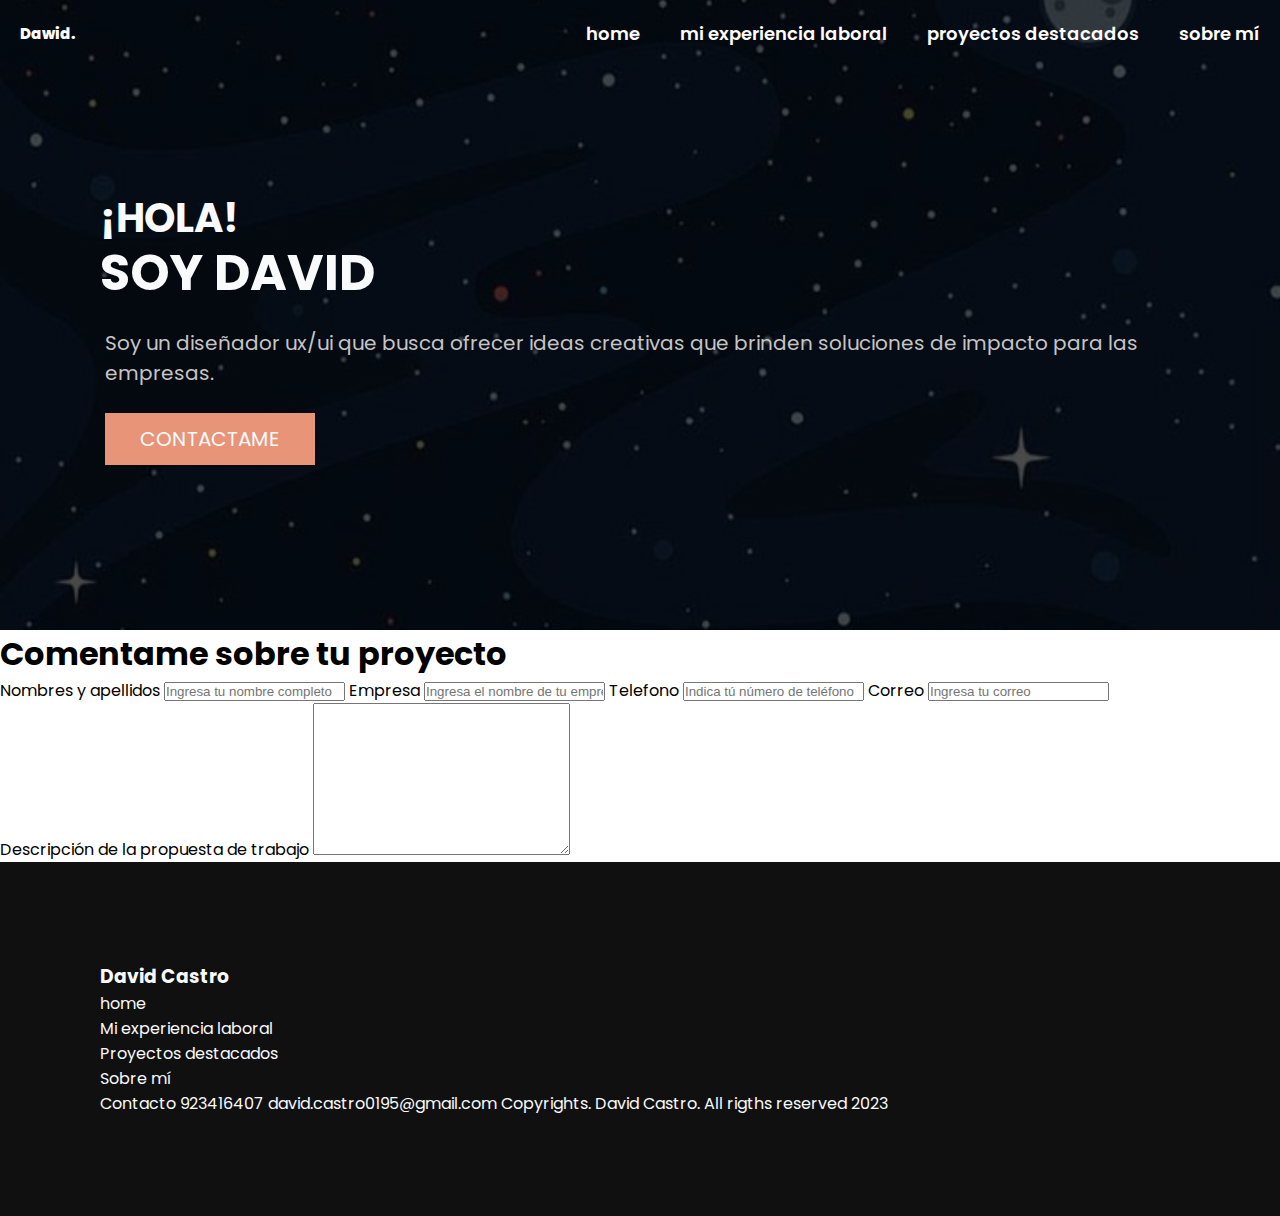
==== views/Contactame.html @ 0b759bdc "subiendo proyecto" ====
<!DOCTYPE html>
<html lang="en">

<head>
    <meta charset="UTF-8">
    <meta name="viewport" content="width=device-width, initial-scale=1.0">
    <title>Portafolio | Contactame</title>
    <link rel="stylesheet" href="../styles/styles.css">
</head>

<body>


    <header class="header">
        <div class="menu container">
            <a href="#" class="logo">Dawid.</a>
            <input type="checkbox" id="menu" />
            <label for="menu">
                <img src="../image/menu icono.png" class="menu icono" alt="">
            </label>
            <nav class="navbar">
                <ul>
                    <li><a href="../index.html">home</a></li>
                    <li><a href="mi-experiencia-laboral.html">mi experiencia laboral</a></li>
                    <li><a href="proyectos-destacados.html">proyectos destacados</a></li>
                    <li><a href="Sobre-mí.html">sobre mí</a></li>
                </ul>
            </nav>
        </div>
        <div class="header-content container">
            <h1>¡Hola!</h1>
            <h2>Soy David</h2>
            <p class="txt-p">Soy un diseñador ux/ui que busca ofrecer ideas creativas
                que brinden soluciones de impacto para las empresas.
            <p>
                <a href="Contactame.html" class="btn-1">Contactame</a>
        </div>
    </header>

    <main>
        <h1>Comentame sobre tu proyecto</h1>
        <form>
            <div class="mb-3">
                <label for="exampleFormControlInput1" class="form-label">Nombres y apellidos</label>
                <input type="email" class="form-control" id="exampleFormControlInput1"
                    placeholder="Ingresa tu nombre completo">
                <label for="exampleFormControlInput1" class="form-label">Empresa</label>
                <input type="email" class="form-control" id="exampleFormControlInput1"
                    placeholder="Ingresa el nombre de tu empresa">
                <label for="exampleFormControlInput1" class="form-label">Telefono</label>
                <input type="email" class="form-control" id="exampleFormControlInput1"
                    placeholder="Indica tú número de teléfono">
                <label for="exampleFormControlInput1" class="form-label">Correo</label>
                <input type="email" class="form-control" id="exampleFormControlInput1" placeholder="Ingresa tu correo">
                <div>
                    <label for="exampleFormControlInput1">Descripción de la propuesta de trabajo</label>
                    <textarea name="textarea" id="exampleFormControlInput1" cols="30" rows="10"></textarea>
                </div>
        </form>
    </main>
    <footer class="footer">
        <h3> David Castro</h3>
        <ul>
            <nav class="nav bar">
                <li> <a href="../index.html">home</a></li>
                <li> <a href="../Paginas/mi-experiencia-laboral.html">Mi experiencia laboral</a></li>
                <li> <a href="../Paginas/proyectos-destacados.html">Proyectos destacados</a></li>
                <li> <a href="../Paginas/Sobre-mí.html">Sobre mí</a></li>
            </nav>
        </ul>
        <p>
            Contacto
            923416407
            david.castro0195@gmail.com
            Copyrights. David Castro. All rigths reserved 2023
        </p>

    </footer>

</body>

</html>
---- styles/styles.css ----
@import url('https://fonts.googleapis.com/css2?family=Poppins:wght@400;500;600;700;800&display=swap');

* {

    margin: 0;
    padding: 0;
    box-sizing: border-box;
    text-decoration: none;
    list-style: none;

}

body {
    font-family: 'Poppins', sans-serif;
    width: 100%;

    max-width: 600px;
    max-width: 100%;
    margin: 0;
    padding: 0;
    box-sizing: border-box;
}

.header {
    background-image: linear-gradient(rgba(0, 0, 0, 0.7),
            rgba(0, 0, 0, 0.7)),
        url(/image/Fondo\ De\ Pantalla\ Verano.jpeg);
    background-position: center bottom;
    background-repeat: no-repeat;
    background-size: cover;
    min-height: 70vh;
    display: flex;
    align-items: center;
    padding: 0 100px;
}

.menu {
    position: absolute;
    top: 0;
    left: 0;
    right: 0;
    display: flex;
    align-items: center;
    justify-content: space-between;

}

.logo {

    color: #fffdfc;
    font-size: 15px;
    font-weight: 800;
    padding: 20px;

}

.menu .navbar ul li {

    position: relative;
    float: left;

}

.menu .navbar ul li a {

    font-size: 18px;
    padding: 20px;
    color: #fffdfc;
    display: block;
    font-weight: 600;

}

.menu .navbar ul li a:hover {

    color: rgb(181, 91, 62);
    ;
}


#menu {
    display: none;
}

.menu-icono {

    width: 25px;

}

.menu label {

    cursor: pointer;
    display: none;
}

.header-content {
    text-align: left;
}

.header-content h1 {
    font-size: 40px;
    line-height: 10px;
    color: #f9fafc;
    text-transform: uppercase;
    margin-bottom: 15px;
    margin-top: 67px;
}

.header-content h2 {
    font-size: 50px;
    line-height: 70px;
    color: #f9fafc;
    text-transform: uppercase;
    margin-bottom: 15px;
}


.header-content p {
    font-size: 20px;
    color: #c5c5c5;
    padding: 5px;
    margin-bottom: 15px;
}

.btn-1 {
    display: inline-block;
    padding: 11px 35px;
    background-color: rgb(231, 148, 120);
    ;
    ;
    color: #f9fafc;
    text-transform: uppercase;
}

.btn-1:hover {

    background-color: rgb(181, 91, 62);
    ;

}

.servicios {
    display: flex;
    flex-wrap: wrap;
    padding: 0 100px;

}

.servicios-content {
    padding: 30px;
    display: flex;
    flex-wrap: wrap;
    max-width: 1200px;
    margin: 0 auto;
    text-align: left;
}

.servicios-content h2 {

    font-size: 55px;
    line-height: 70px;
    color: #101010;
    text-transform: uppercase;
    padding: 5px;
    margin-bottom: 15px;
}

.servicios-img {
    width: 150px;
    top: 20px;
    right: 0px;
    margin-left: 70px;
    margin-right: 15px;

}

.header-servicios {
    display: flex;
    flex-direction: row-reverse;
}

.title {

    font-size: 40px;
    line-height: 40px;
    color: #101010;
    text-transform: uppercase;
    padding: 5px;
    margin-bottom: 15px;

}

.txt-p {

    font-size: 16px;
    color: #414247;
    padding: 5px;
    margin-bottom: 35px;

}


.txt-p {

    font-size: 20px;
    color: #414247;
    padding: 5px;
    margin-bottom: 35px;
}

.blog {

    padding: 0 100px;
    position: relative;
}

.blog-content {

    text-align: left;
}

.blog h4 {

    font-size: 55px;
    line-height: 0px;
    color: #101010;
    text-transform: uppercase;
    padding: 5px;
    margin-bottom: 15px;
    text-align: left;

}

.blog h5 {

    font-size: 25px;
    line-height: 70px;
    color: #101010;
    text-transform: uppercase;
    padding: 5px;
    margin-bottom: 10px;

}

.txt-p {
    font-size: 20px;
    color: #414247;
    padding: 5px;
    margin-bottom: 35px;
}

.footer {
    padding: 100px;
    margin: 0 auto;
    background-color: #101010;
    color: #f9fafc;
}

.footer .link {
    font-size: 20px;
    color: #f9fafc;
    padding: 5px;
    margin-bottom: 35px;
}

.footer li a {

    color: #f9fafc;
}

.footer li a:hover {

    color: rgb(181, 91, 62);
    ;
}
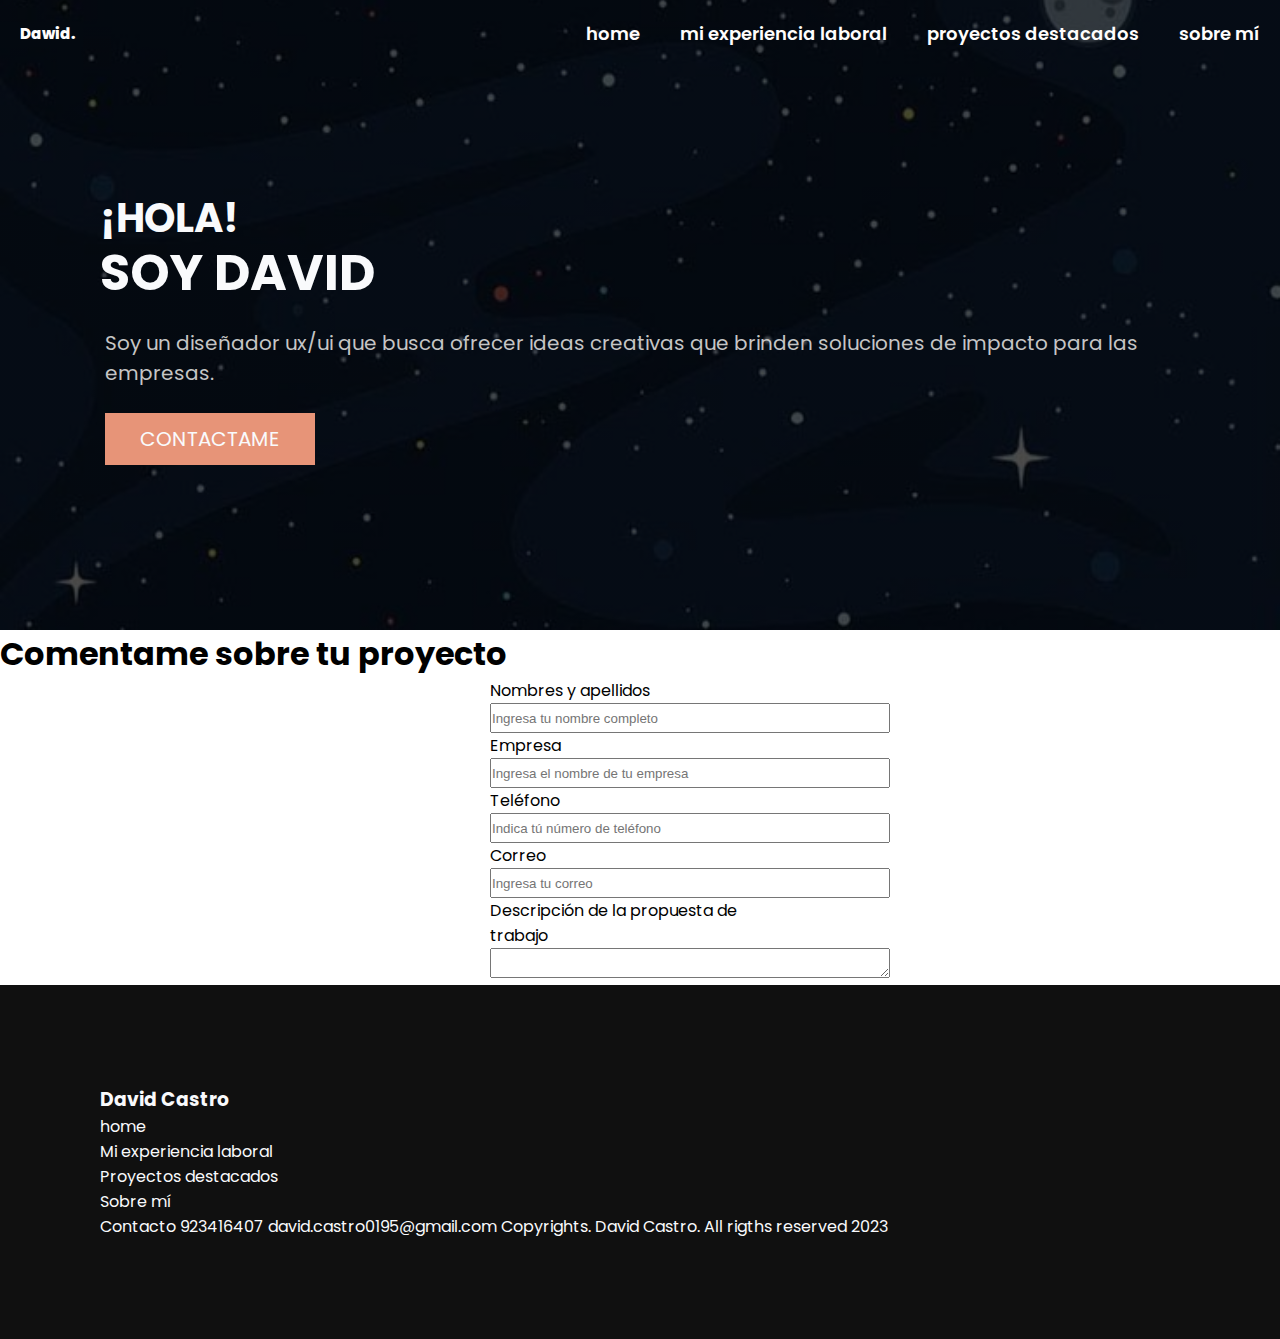
==== commit 0838e267: "Formularios" ====
--- a/views/Contactame.html
+++ b/views/Contactame.html
@@ -39,24 +39,25 @@
 
     <main>
         <h1>Comentame sobre tu proyecto</h1>
-        <form>
+        <form class="form">
             <div class="mb-3">
-                <label for="exampleFormControlInput1" class="form-label">Nombres y apellidos</label>
+                <p>Nombres y apellidos</p>
                 <input type="email" class="form-control" id="exampleFormControlInput1"
                     placeholder="Ingresa tu nombre completo">
-                <label for="exampleFormControlInput1" class="form-label">Empresa</label>
+                    <p>Empresa</p>
                 <input type="email" class="form-control" id="exampleFormControlInput1"
                     placeholder="Ingresa el nombre de tu empresa">
-                <label for="exampleFormControlInput1" class="form-label">Telefono</label>
-                <input type="email" class="form-control" id="exampleFormControlInput1"
+                <p>Teléfono</p>
+                <input  type="email" class="form-control" id="exampleFormControlInput1"
                     placeholder="Indica tú número de teléfono">
-                <label for="exampleFormControlInput1" class="form-label">Correo</label>
+                <p>Correo</p>
                 <input type="email" class="form-control" id="exampleFormControlInput1" placeholder="Ingresa tu correo">
                 <div>
-                    <label for="exampleFormControlInput1">Descripción de la propuesta de trabajo</label>
-                    <textarea name="textarea" id="exampleFormControlInput1" cols="30" rows="10"></textarea>
+                <p>Descripción de la propuesta de trabajo</p>
+                    <textarea  class="form-control"   name="textarea" id="exampleFormControlInput1" cols="30" rows="10"></textarea>
                 </div>
         </form>
+        
     </main>
     <footer class="footer">
         <h3> David Castro</h3>
--- a/styles/styles.css
+++ b/styles/styles.css
@@ -24,7 +24,7 @@
 .header {
     background-image: linear-gradient(rgba(0, 0, 0, 0.7),
             rgba(0, 0, 0, 0.7)),
-        url(/image/Fondo\ De\ Pantalla\ Verano.jpeg);
+        url(../image/Fondo\ De\ Pantalla\ Verano.jpeg);
     background-position: center bottom;
     background-repeat: no-repeat;
     background-size: cover;
@@ -211,35 +211,36 @@
 
 .blog {
 
-    padding: 0 100px;
-    position: relative;
-}
-
-.blog-content {
-
-    text-align: left;
-}
+    padding: 30px;
+    display: flex;
+    flex-wrap: wrap;
+    max-width: 1200px;
+    margin: 0 auto;
+    text-align: left;
+}
+
 
 .blog h4 {
 
     font-size: 55px;
-    line-height: 0px;
-    color: #101010;
-    text-transform: uppercase;
-    padding: 5px;
-    margin-bottom: 15px;
-    text-align: left;
-
-}
-
-.blog h5 {
+    line-height: 30px;
+    color: #101010;
+    text-transform: uppercase;
+    padding: 5px;
+    margin-bottom: 15px;
+    text-align: left;
+
+}
+
+.blog h2 {
 
     font-size: 25px;
-    line-height: 70px;
-    color: #101010;
-    text-transform: uppercase;
-    padding: 5px;
-    margin-bottom: 10px;
+    line-height: 30px;
+    color: #101010;
+    text-transform: uppercase;
+    padding: 5px;
+    margin-bottom: 15px;
+    text-align: left;
 
 }
 
@@ -273,4 +274,17 @@
 
     color: rgb(181, 91, 62);
     ;
+}
+
+.form {
+
+    width: 300px;
+    margin: 0 auto;
+
+}
+
+.form-control {
+
+    width: 400px;
+    height: 30px;
 }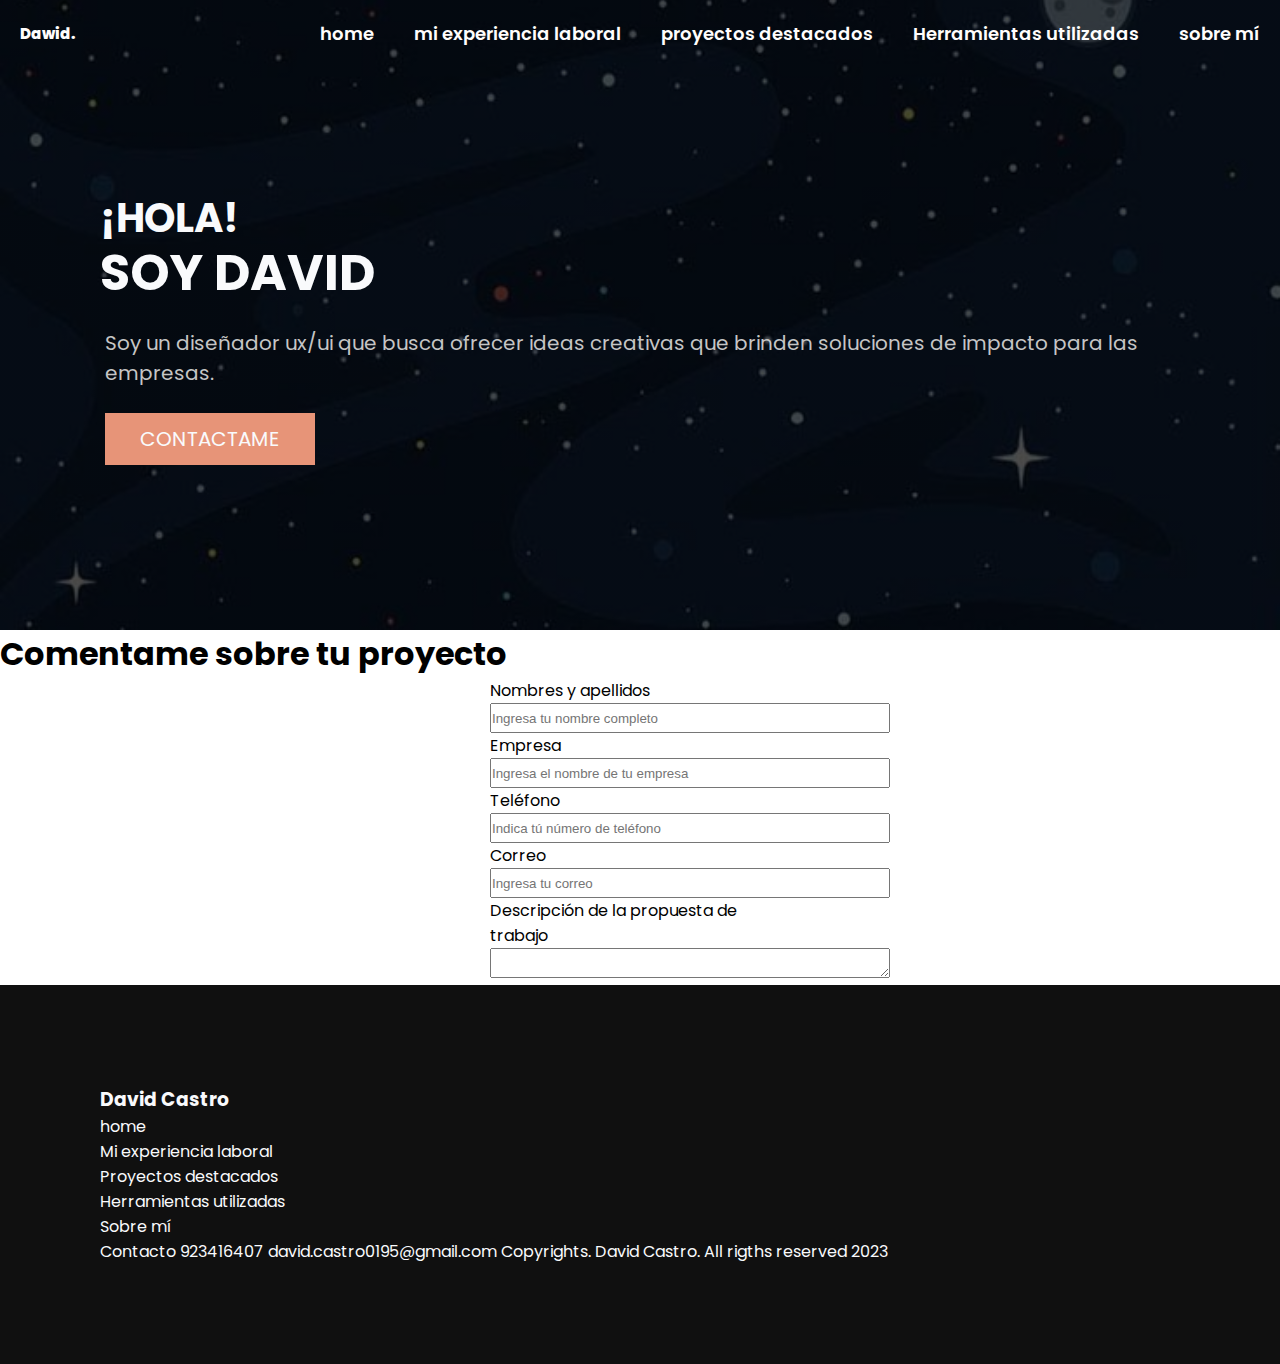
==== commit e4fe4c5e: "Nuevo html ." ====
--- a/views/Contactame.html
+++ b/views/Contactame.html
@@ -23,6 +23,7 @@
                     <li><a href="../index.html">home</a></li>
                     <li><a href="mi-experiencia-laboral.html">mi experiencia laboral</a></li>
                     <li><a href="proyectos-destacados.html">proyectos destacados</a></li>
+                    <li><a href="./Herramientas-utilizadas.html">Herramientas utilizadas</a></li>
                     <li><a href="Sobre-mí.html">sobre mí</a></li>
                 </ul>
             </nav>
@@ -66,6 +67,7 @@
                 <li> <a href="../index.html">home</a></li>
                 <li> <a href="../Paginas/mi-experiencia-laboral.html">Mi experiencia laboral</a></li>
                 <li> <a href="../Paginas/proyectos-destacados.html">Proyectos destacados</a></li>
+                <li> <a href="Herramientas-utilizadas.html">Herramientas utilizadas</a> </li>
                 <li> <a href="../Paginas/Sobre-mí.html">Sobre mí</a></li>
             </nav>
         </ul>
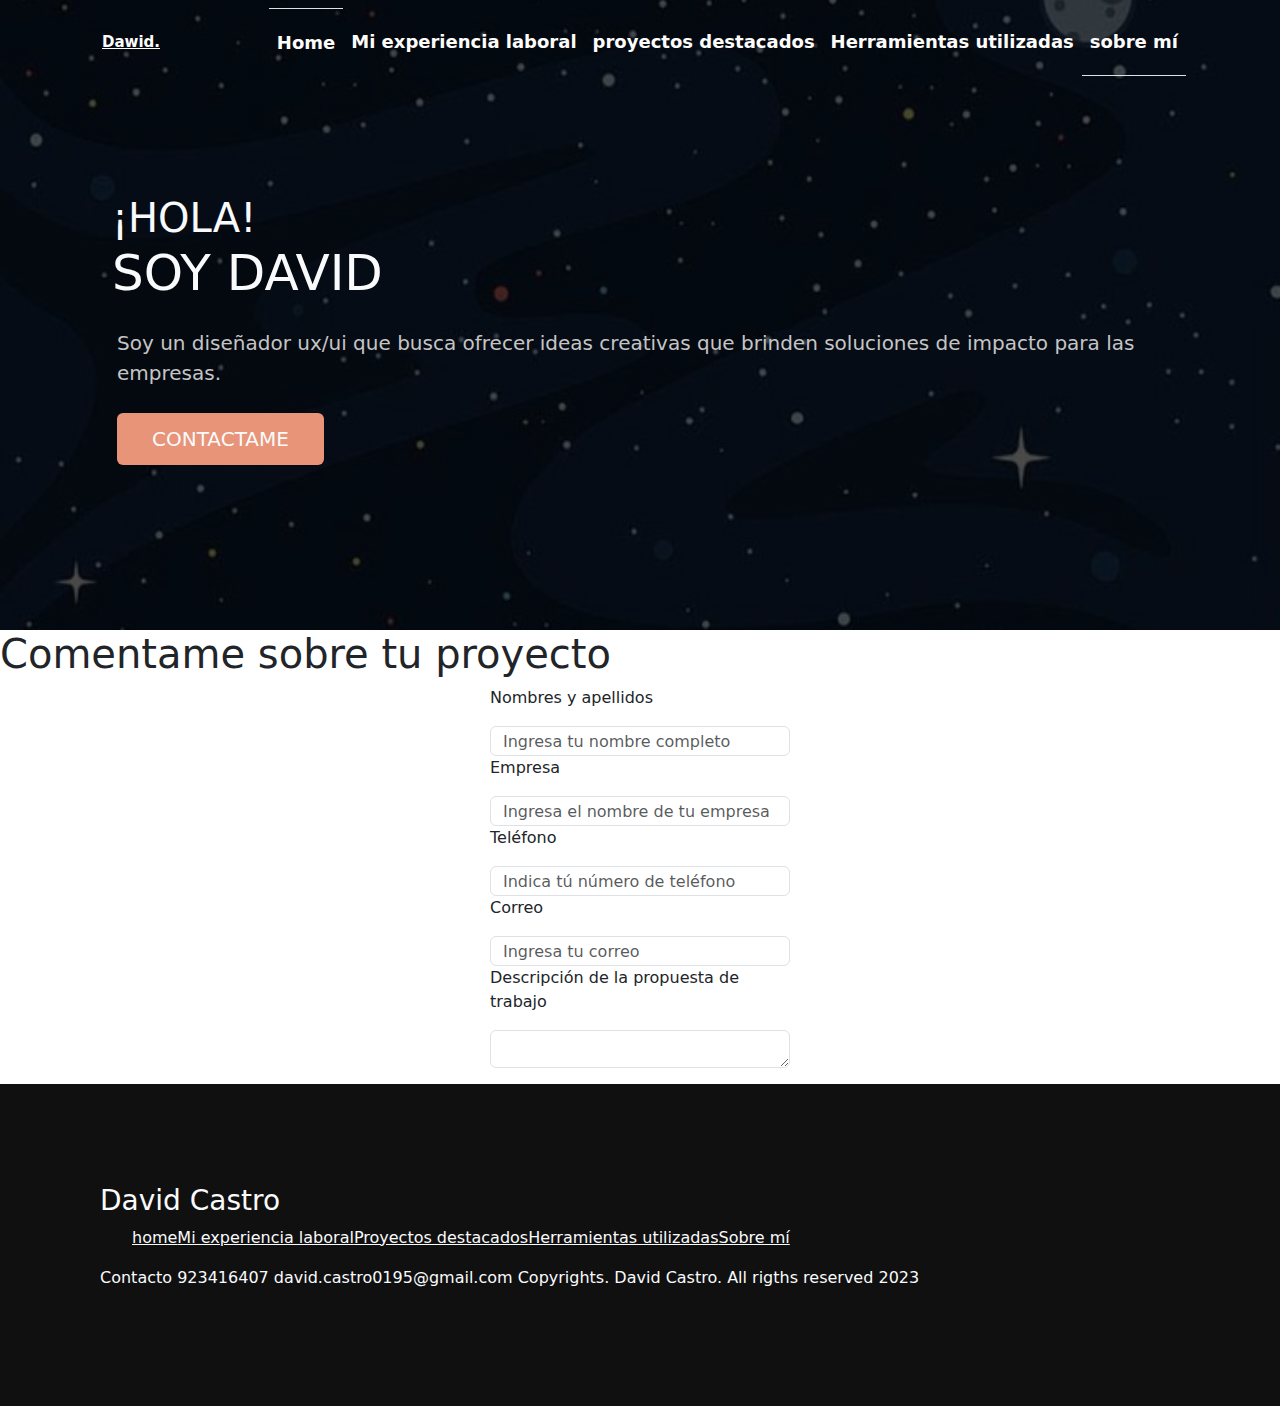
==== commit f095b84e: "fix: Responsive" ====
--- a/views/Contactame.html
+++ b/views/Contactame.html
@@ -6,6 +6,9 @@
     <meta name="viewport" content="width=device-width, initial-scale=1.0">
     <title>Portafolio | Contactame</title>
     <link rel="stylesheet" href="../styles/styles.css">
+
+    <link rel="stylesheet" href="../styles/css/styles.css">
+
 </head>
 
 <body>
@@ -18,7 +21,7 @@
             <label for="menu">
                 <img src="../image/menu icono.png" class="menu icono" alt="">
             </label>
-            <nav class="navbar">
+            <!-- <nav class="navbar">
                 <ul>
                     <li><a href="../index.html">home</a></li>
                     <li><a href="mi-experiencia-laboral.html">mi experiencia laboral</a></li>
@@ -26,7 +29,36 @@
                     <li><a href="./Herramientas-utilizadas.html">Herramientas utilizadas</a></li>
                     <li><a href="Sobre-mí.html">sobre mí</a></li>
                 </ul>
+            </nav> -->
+               <!-- nav -->
+               <nav class="navbar navbar-expand-lg">
+                <div class="container-fluid ">
+                    <!-- <a class="navbar-brand" href="#">Navbar</a> -->
+                    <button class="navbar-toggler text-bg-light " type="button" data-bs-toggle="collapse" data-bs-target="#navbarSupportedContent" aria-controls="navbarSupportedContent" aria-expanded="false" aria-label="Toggle navigation">
+                        <span class="navbar-toggler-icon"></span>
+                    </button>
+                    <div class="collapse navbar-collapse " id="navbarSupportedContent">
+                        <ul class="navbar-nav ul-responsive_border me-auto mb-2 mb-lg-0 ">
+                            <li class="nav-item li-responsive__color border-top ">
+                                <a class="nav-link  " aria-current="page" href="../index.html">Home</a>
+                            </li>
+                            <li class="nav-item li-responsive__color">
+                                <a class="nav-link  " aria-current="page" href="./mi-experiencia-laboral.html">Mi experiencia laboral</a>
+                            </li>
+                            <li class="nav-item li-responsive__color">
+                                <a class="nav-link  " aria-current="page" href="./proyectos-destacados.html">proyectos destacados</a>
+                            </li>
+                            <li class="nav-item li-responsive__color">
+                                <a class="nav-link  " aria-current="page" href="./Herramientas-utilizadas.html">Herramientas utilizadas</a>
+                            </li>
+                            <li class="nav-item li-responsive__color  border-bottom ">
+                                <a class="nav-link  " aria-current="page"  href="./Sobre-mí.html">sobre mí</a>
+                            </li>
+                        </ul>
+                    </div>
+                </div>
             </nav>
+            <!-- nav -->
         </div>
         <div class="header-content container">
             <h1>¡Hola!</h1>
@@ -34,7 +66,7 @@
             <p class="txt-p">Soy un diseñador ux/ui que busca ofrecer ideas creativas
                 que brinden soluciones de impacto para las empresas.
             <p>
-                <a href="Contactame.html" class="btn-1">Contactame</a>
+                <a href="Contactame.html" class="btn-1 rounded text-decoration-none ">Contactame</a>
         </div>
     </header>
 
@@ -80,6 +112,8 @@
 
     </footer>
 
+<script src="../styles/bootstrap/dist/js/bootstrap.min.js"></script>
+
 </body>
 
 </html>--- a/styles/css/styles.css
+++ b/styles/css/styles.css
@@ -0,0 +1,11993 @@
+@charset "UTF-8";
+@media (max-width: 991px) {
+  .li-responsive__color {
+    background-color: #030910;
+  }
+}
+
+@media (max-width: 991px) {
+  .ul-responsive_border {
+    border-style: solid;
+    border-radius: 5px;
+    border-width: 2px;
+    border-color: #ffffff;
+  }
+}
+
+.header-servicios-div, .header-servicios-responsive {
+  display: flex;
+  justify-content: center;
+  align-items: center;
+}
+
+@media (max-width: 991px) {
+  .header-servicios-responsive {
+    flex-wrap: wrap;
+  }
+}
+
+/*!
+ * Bootstrap  v5.3.2 (https://getbootstrap.com/)
+ * Copyright 2011-2023 The Bootstrap Authors
+ * Licensed under MIT (https://github.com/twbs/bootstrap/blob/main/LICENSE)
+ */
+:root,
+[data-bs-theme=light] {
+  --bs-primary: #030910;
+  --bs-secondary: #ffffff;
+  --bs-gray-100: #f8f9fa;
+  --bs-gray-200: #e9ecef;
+  --bs-gray-300: #dee2e6;
+  --bs-gray-400: #ced4da;
+  --bs-gray-500: #adb5bd;
+  --bs-gray-600: #6c757d;
+  --bs-gray-700: #495057;
+  --bs-gray-800: #343a40;
+  --bs-gray-900: #212529;
+  --bs-primary: #0d6efd;
+  --bs-secondary: #6c757d;
+  --bs-success: #198754;
+  --bs-info: #0dcaf0;
+  --bs-warning: #ffc107;
+  --bs-danger: #dc3545;
+  --bs-light: #f8f9fa;
+  --bs-dark: #212529;
+  --bs-primary-rgb: 13, 110, 253;
+  --bs-secondary-rgb: 108, 117, 125;
+  --bs-success-rgb: 25, 135, 84;
+  --bs-info-rgb: 13, 202, 240;
+  --bs-warning-rgb: 255, 193, 7;
+  --bs-danger-rgb: 220, 53, 69;
+  --bs-light-rgb: 248, 249, 250;
+  --bs-dark-rgb: 33, 37, 41;
+  --bs-primary-text-emphasis: #052c65;
+  --bs-secondary-text-emphasis: #2b2f32;
+  --bs-success-text-emphasis: #0a3622;
+  --bs-info-text-emphasis: #055160;
+  --bs-warning-text-emphasis: #664d03;
+  --bs-danger-text-emphasis: #58151c;
+  --bs-light-text-emphasis: #495057;
+  --bs-dark-text-emphasis: #495057;
+  --bs-primary-bg-subtle: #cfe2ff;
+  --bs-secondary-bg-subtle: #e2e3e5;
+  --bs-success-bg-subtle: #d1e7dd;
+  --bs-info-bg-subtle: #cff4fc;
+  --bs-warning-bg-subtle: #fff3cd;
+  --bs-danger-bg-subtle: #f8d7da;
+  --bs-light-bg-subtle: #fcfcfd;
+  --bs-dark-bg-subtle: #ced4da;
+  --bs-primary-border-subtle: #9ec5fe;
+  --bs-secondary-border-subtle: #c4c8cb;
+  --bs-success-border-subtle: #a3cfbb;
+  --bs-info-border-subtle: #9eeaf9;
+  --bs-warning-border-subtle: #ffe69c;
+  --bs-danger-border-subtle: #f1aeb5;
+  --bs-light-border-subtle: #e9ecef;
+  --bs-dark-border-subtle: #adb5bd;
+  --bs-white-rgb: 255, 255, 255;
+  --bs-black-rgb: 0, 0, 0;
+  --bs-font-sans-serif: system-ui, -apple-system, "Segoe UI", Roboto, "Helvetica Neue", "Noto Sans", "Liberation Sans", Arial, sans-serif, "Apple Color Emoji", "Segoe UI Emoji", "Segoe UI Symbol", "Noto Color Emoji";
+  --bs-font-monospace: SFMono-Regular, Menlo, Monaco, Consolas, "Liberation Mono", "Courier New", monospace;
+  --bs-gradient: linear-gradient(180deg, rgba(255, 255, 255, 0.15), rgba(255, 255, 255, 0));
+  --bs-body-font-family: var(--bs-font-sans-serif);
+  --bs-body-font-size: 1rem;
+  --bs-body-font-weight: 400;
+  --bs-body-line-height: 1.5;
+  --bs-body-color: #212529;
+  --bs-body-color-rgb: 33, 37, 41;
+  --bs-body-bg: #fff;
+  --bs-body-bg-rgb: 255, 255, 255;
+  --bs-emphasis-color: #000;
+  --bs-emphasis-color-rgb: 0, 0, 0;
+  --bs-secondary-color: rgba(33, 37, 41, 0.75);
+  --bs-secondary-color-rgb: 33, 37, 41;
+  --bs-secondary-bg: #e9ecef;
+  --bs-secondary-bg-rgb: 233, 236, 239;
+  --bs-tertiary-color: rgba(33, 37, 41, 0.5);
+  --bs-tertiary-color-rgb: 33, 37, 41;
+  --bs-tertiary-bg: #f8f9fa;
+  --bs-tertiary-bg-rgb: 248, 249, 250;
+  --bs-heading-color: inherit;
+  --bs-link-color: #0d6efd;
+  --bs-link-color-rgb: 13, 110, 253;
+  --bs-link-decoration: underline;
+  --bs-link-hover-color: #0a58ca;
+  --bs-link-hover-color-rgb: 10, 88, 202;
+  --bs-code-color: #d63384;
+  --bs-highlight-color: #212529;
+  --bs-highlight-bg: #fff3cd;
+  --bs-border-width: 1px;
+  --bs-border-style: solid;
+  --bs-border-color: #dee2e6;
+  --bs-border-color-translucent: rgba(0, 0, 0, 0.175);
+  --bs-border-radius: 0.375rem;
+  --bs-border-radius-sm: 0.25rem;
+  --bs-border-radius-lg: 0.5rem;
+  --bs-border-radius-xl: 1rem;
+  --bs-border-radius-xxl: 2rem;
+  --bs-border-radius-2xl: var(--bs-border-radius-xxl);
+  --bs-border-radius-pill: 50rem;
+  --bs-box-shadow: 0 0.5rem 1rem rgba(0, 0, 0, 0.15);
+  --bs-box-shadow-sm: 0 0.125rem 0.25rem rgba(0, 0, 0, 0.075);
+  --bs-box-shadow-lg: 0 1rem 3rem rgba(0, 0, 0, 0.175);
+  --bs-box-shadow-inset: inset 0 1px 2px rgba(0, 0, 0, 0.075);
+  --bs-focus-ring-width: 0.25rem;
+  --bs-focus-ring-opacity: 0.25;
+  --bs-focus-ring-color: rgba(13, 110, 253, 0.25);
+  --bs-form-valid-color: #198754;
+  --bs-form-valid-border-color: #198754;
+  --bs-form-invalid-color: #dc3545;
+  --bs-form-invalid-border-color: #dc3545;
+}
+
+[data-bs-theme=dark] {
+  color-scheme: dark;
+  --bs-body-color: #dee2e6;
+  --bs-body-color-rgb: 222, 226, 230;
+  --bs-body-bg: #212529;
+  --bs-body-bg-rgb: 33, 37, 41;
+  --bs-emphasis-color: #fff;
+  --bs-emphasis-color-rgb: 255, 255, 255;
+  --bs-secondary-color: rgba(222, 226, 230, 0.75);
+  --bs-secondary-color-rgb: 222, 226, 230;
+  --bs-secondary-bg: #343a40;
+  --bs-secondary-bg-rgb: 52, 58, 64;
+  --bs-tertiary-color: rgba(222, 226, 230, 0.5);
+  --bs-tertiary-color-rgb: 222, 226, 230;
+  --bs-tertiary-bg: #2b3035;
+  --bs-tertiary-bg-rgb: 43, 48, 53;
+  --bs-primary-text-emphasis: #6ea8fe;
+  --bs-secondary-text-emphasis: #a7acb1;
+  --bs-success-text-emphasis: #75b798;
+  --bs-info-text-emphasis: #6edff6;
+  --bs-warning-text-emphasis: #ffda6a;
+  --bs-danger-text-emphasis: #ea868f;
+  --bs-light-text-emphasis: #f8f9fa;
+  --bs-dark-text-emphasis: #dee2e6;
+  --bs-primary-bg-subtle: #031633;
+  --bs-secondary-bg-subtle: #161719;
+  --bs-success-bg-subtle: #051b11;
+  --bs-info-bg-subtle: #032830;
+  --bs-warning-bg-subtle: #332701;
+  --bs-danger-bg-subtle: #2c0b0e;
+  --bs-light-bg-subtle: #343a40;
+  --bs-dark-bg-subtle: #1a1d20;
+  --bs-primary-border-subtle: #084298;
+  --bs-secondary-border-subtle: #41464b;
+  --bs-success-border-subtle: #0f5132;
+  --bs-info-border-subtle: #087990;
+  --bs-warning-border-subtle: #997404;
+  --bs-danger-border-subtle: #842029;
+  --bs-light-border-subtle: #495057;
+  --bs-dark-border-subtle: #343a40;
+  --bs-heading-color: inherit;
+  --bs-link-color: #6ea8fe;
+  --bs-link-hover-color: #8bb9fe;
+  --bs-link-color-rgb: 110, 168, 254;
+  --bs-link-hover-color-rgb: 139, 185, 254;
+  --bs-code-color: #e685b5;
+  --bs-highlight-color: #dee2e6;
+  --bs-highlight-bg: #664d03;
+  --bs-border-color: #495057;
+  --bs-border-color-translucent: rgba(255, 255, 255, 0.15);
+  --bs-form-valid-color: #75b798;
+  --bs-form-valid-border-color: #75b798;
+  --bs-form-invalid-color: #ea868f;
+  --bs-form-invalid-border-color: #ea868f;
+}
+
+*,
+*::before,
+*::after {
+  box-sizing: border-box;
+}
+
+@media (prefers-reduced-motion: no-preference) {
+  :root {
+    scroll-behavior: smooth;
+  }
+}
+
+body {
+  margin: 0;
+  font-family: var(--bs-body-font-family);
+  font-size: var(--bs-body-font-size);
+  font-weight: var(--bs-body-font-weight);
+  line-height: var(--bs-body-line-height);
+  color: var(--bs-body-color);
+  text-align: var(--bs-body-text-align);
+  background-color: var(--bs-body-bg);
+  -webkit-text-size-adjust: 100%;
+  -webkit-tap-highlight-color: rgba(0, 0, 0, 0);
+}
+
+hr {
+  margin: 1rem 0;
+  color: inherit;
+  border: 0;
+  border-top: var(--bs-border-width) solid;
+  opacity: 0.25;
+}
+
+h6, .h6, h5, .h5, h4, .h4, h3, .h3, h2, .h2, h1, .h1 {
+  margin-top: 0;
+  margin-bottom: 0.5rem;
+  font-weight: 500;
+  line-height: 1.2;
+  color: var(--bs-heading-color);
+}
+
+h1, .h1 {
+  font-size: calc(1.375rem + 1.5vw);
+}
+@media (min-width: 1200px) {
+  h1, .h1 {
+    font-size: 2.5rem;
+  }
+}
+
+h2, .h2 {
+  font-size: calc(1.325rem + 0.9vw);
+}
+@media (min-width: 1200px) {
+  h2, .h2 {
+    font-size: 2rem;
+  }
+}
+
+h3, .h3 {
+  font-size: calc(1.3rem + 0.6vw);
+}
+@media (min-width: 1200px) {
+  h3, .h3 {
+    font-size: 1.75rem;
+  }
+}
+
+h4, .h4 {
+  font-size: calc(1.275rem + 0.3vw);
+}
+@media (min-width: 1200px) {
+  h4, .h4 {
+    font-size: 1.5rem;
+  }
+}
+
+h5, .h5 {
+  font-size: 1.25rem;
+}
+
+h6, .h6 {
+  font-size: 1rem;
+}
+
+p {
+  margin-top: 0;
+  margin-bottom: 1rem;
+}
+
+abbr[title] {
+  -webkit-text-decoration: underline dotted;
+          text-decoration: underline dotted;
+  cursor: help;
+  -webkit-text-decoration-skip-ink: none;
+          text-decoration-skip-ink: none;
+}
+
+address {
+  margin-bottom: 1rem;
+  font-style: normal;
+  line-height: inherit;
+}
+
+ol,
+ul {
+  padding-left: 2rem;
+}
+
+ol,
+ul,
+dl {
+  margin-top: 0;
+  margin-bottom: 1rem;
+}
+
+ol ol,
+ul ul,
+ol ul,
+ul ol {
+  margin-bottom: 0;
+}
+
+dt {
+  font-weight: 700;
+}
+
+dd {
+  margin-bottom: 0.5rem;
+  margin-left: 0;
+}
+
+blockquote {
+  margin: 0 0 1rem;
+}
+
+b,
+strong {
+  font-weight: bolder;
+}
+
+small, .small {
+  font-size: 0.875em;
+}
+
+mark, .mark {
+  padding: 0.1875em;
+  color: var(--bs-highlight-color);
+  background-color: var(--bs-highlight-bg);
+}
+
+sub,
+sup {
+  position: relative;
+  font-size: 0.75em;
+  line-height: 0;
+  vertical-align: baseline;
+}
+
+sub {
+  bottom: -0.25em;
+}
+
+sup {
+  top: -0.5em;
+}
+
+a {
+  color: rgba(var(--bs-link-color-rgb), var(--bs-link-opacity, 1));
+  text-decoration: underline;
+}
+a:hover {
+  --bs-link-color-rgb: var(--bs-link-hover-color-rgb);
+}
+
+a:not([href]):not([class]), a:not([href]):not([class]):hover {
+  color: inherit;
+  text-decoration: none;
+}
+
+pre,
+code,
+kbd,
+samp {
+  font-family: var(--bs-font-monospace);
+  font-size: 1em;
+}
+
+pre {
+  display: block;
+  margin-top: 0;
+  margin-bottom: 1rem;
+  overflow: auto;
+  font-size: 0.875em;
+}
+pre code {
+  font-size: inherit;
+  color: inherit;
+  word-break: normal;
+}
+
+code {
+  font-size: 0.875em;
+  color: var(--bs-code-color);
+  word-wrap: break-word;
+}
+a > code {
+  color: inherit;
+}
+
+kbd {
+  padding: 0.1875rem 0.375rem;
+  font-size: 0.875em;
+  color: var(--bs-body-bg);
+  background-color: var(--bs-body-color);
+  border-radius: 0.25rem;
+}
+kbd kbd {
+  padding: 0;
+  font-size: 1em;
+}
+
+figure {
+  margin: 0 0 1rem;
+}
+
+img,
+svg {
+  vertical-align: middle;
+}
+
+table {
+  caption-side: bottom;
+  border-collapse: collapse;
+}
+
+caption {
+  padding-top: 0.5rem;
+  padding-bottom: 0.5rem;
+  color: var(--bs-secondary-color);
+  text-align: left;
+}
+
+th {
+  text-align: inherit;
+  text-align: -webkit-match-parent;
+}
+
+thead,
+tbody,
+tfoot,
+tr,
+td,
+th {
+  border-color: inherit;
+  border-style: solid;
+  border-width: 0;
+}
+
+label {
+  display: inline-block;
+}
+
+button {
+  border-radius: 0;
+}
+
+button:focus:not(:focus-visible) {
+  outline: 0;
+}
+
+input,
+button,
+select,
+optgroup,
+textarea {
+  margin: 0;
+  font-family: inherit;
+  font-size: inherit;
+  line-height: inherit;
+}
+
+button,
+select {
+  text-transform: none;
+}
+
+[role=button] {
+  cursor: pointer;
+}
+
+select {
+  word-wrap: normal;
+}
+select:disabled {
+  opacity: 1;
+}
+
+[list]:not([type=date]):not([type=datetime-local]):not([type=month]):not([type=week]):not([type=time])::-webkit-calendar-picker-indicator {
+  display: none !important;
+}
+
+button,
+[type=button],
+[type=reset],
+[type=submit] {
+  -webkit-appearance: button;
+}
+button:not(:disabled),
+[type=button]:not(:disabled),
+[type=reset]:not(:disabled),
+[type=submit]:not(:disabled) {
+  cursor: pointer;
+}
+
+::-moz-focus-inner {
+  padding: 0;
+  border-style: none;
+}
+
+textarea {
+  resize: vertical;
+}
+
+fieldset {
+  min-width: 0;
+  padding: 0;
+  margin: 0;
+  border: 0;
+}
+
+legend {
+  float: left;
+  width: 100%;
+  padding: 0;
+  margin-bottom: 0.5rem;
+  font-size: calc(1.275rem + 0.3vw);
+  line-height: inherit;
+}
+@media (min-width: 1200px) {
+  legend {
+    font-size: 1.5rem;
+  }
+}
+legend + * {
+  clear: left;
+}
+
+::-webkit-datetime-edit-fields-wrapper,
+::-webkit-datetime-edit-text,
+::-webkit-datetime-edit-minute,
+::-webkit-datetime-edit-hour-field,
+::-webkit-datetime-edit-day-field,
+::-webkit-datetime-edit-month-field,
+::-webkit-datetime-edit-year-field {
+  padding: 0;
+}
+
+::-webkit-inner-spin-button {
+  height: auto;
+}
+
+[type=search] {
+  -webkit-appearance: textfield;
+  outline-offset: -2px;
+}
+
+/* rtl:raw:
+[type="tel"],
+[type="url"],
+[type="email"],
+[type="number"] {
+  direction: ltr;
+}
+*/
+::-webkit-search-decoration {
+  -webkit-appearance: none;
+}
+
+::-webkit-color-swatch-wrapper {
+  padding: 0;
+}
+
+::file-selector-button {
+  font: inherit;
+  -webkit-appearance: button;
+}
+
+output {
+  display: inline-block;
+}
+
+iframe {
+  border: 0;
+}
+
+summary {
+  display: list-item;
+  cursor: pointer;
+}
+
+progress {
+  vertical-align: baseline;
+}
+
+[hidden] {
+  display: none !important;
+}
+
+.lead {
+  font-size: 1.25rem;
+  font-weight: 300;
+}
+
+.display-1 {
+  font-size: calc(1.625rem + 4.5vw);
+  font-weight: 300;
+  line-height: 1.2;
+}
+@media (min-width: 1200px) {
+  .display-1 {
+    font-size: 5rem;
+  }
+}
+
+.display-2 {
+  font-size: calc(1.575rem + 3.9vw);
+  font-weight: 300;
+  line-height: 1.2;
+}
+@media (min-width: 1200px) {
+  .display-2 {
+    font-size: 4.5rem;
+  }
+}
+
+.display-3 {
+  font-size: calc(1.525rem + 3.3vw);
+  font-weight: 300;
+  line-height: 1.2;
+}
+@media (min-width: 1200px) {
+  .display-3 {
+    font-size: 4rem;
+  }
+}
+
+.display-4 {
+  font-size: calc(1.475rem + 2.7vw);
+  font-weight: 300;
+  line-height: 1.2;
+}
+@media (min-width: 1200px) {
+  .display-4 {
+    font-size: 3.5rem;
+  }
+}
+
+.display-5 {
+  font-size: calc(1.425rem + 2.1vw);
+  font-weight: 300;
+  line-height: 1.2;
+}
+@media (min-width: 1200px) {
+  .display-5 {
+    font-size: 3rem;
+  }
+}
+
+.display-6 {
+  font-size: calc(1.375rem + 1.5vw);
+  font-weight: 300;
+  line-height: 1.2;
+}
+@media (min-width: 1200px) {
+  .display-6 {
+    font-size: 2.5rem;
+  }
+}
+
+.list-unstyled {
+  padding-left: 0;
+  list-style: none;
+}
+
+.list-inline {
+  padding-left: 0;
+  list-style: none;
+}
+
+.list-inline-item {
+  display: inline-block;
+}
+.list-inline-item:not(:last-child) {
+  margin-right: 0.5rem;
+}
+
+.initialism {
+  font-size: 0.875em;
+  text-transform: uppercase;
+}
+
+.blockquote {
+  margin-bottom: 1rem;
+  font-size: 1.25rem;
+}
+.blockquote > :last-child {
+  margin-bottom: 0;
+}
+
+.blockquote-footer {
+  margin-top: -1rem;
+  margin-bottom: 1rem;
+  font-size: 0.875em;
+  color: #6c757d;
+}
+.blockquote-footer::before {
+  content: "— ";
+}
+
+.img-fluid {
+  max-width: 100%;
+  height: auto;
+}
+
+.img-thumbnail {
+  padding: 0.25rem;
+  background-color: var(--bs-body-bg);
+  border: var(--bs-border-width) solid var(--bs-border-color);
+  border-radius: var(--bs-border-radius);
+  max-width: 100%;
+  height: auto;
+}
+
+.figure {
+  display: inline-block;
+}
+
+.figure-img {
+  margin-bottom: 0.5rem;
+  line-height: 1;
+}
+
+.figure-caption {
+  font-size: 0.875em;
+  color: var(--bs-secondary-color);
+}
+
+.container,
+.container-fluid,
+.container-xxl,
+.container-xl,
+.container-lg,
+.container-md,
+.container-sm {
+  --bs-gutter-x: 1.5rem;
+  --bs-gutter-y: 0;
+  width: 100%;
+  padding-right: calc(var(--bs-gutter-x) * 0.5);
+  padding-left: calc(var(--bs-gutter-x) * 0.5);
+  margin-right: auto;
+  margin-left: auto;
+}
+
+@media (min-width: 576px) {
+  .container-sm, .container {
+    max-width: 540px;
+  }
+}
+@media (min-width: 768px) {
+  .container-md, .container-sm, .container {
+    max-width: 720px;
+  }
+}
+@media (min-width: 992px) {
+  .container-lg, .container-md, .container-sm, .container {
+    max-width: 960px;
+  }
+}
+@media (min-width: 1200px) {
+  .container-xl, .container-lg, .container-md, .container-sm, .container {
+    max-width: 1140px;
+  }
+}
+@media (min-width: 1400px) {
+  .container-xxl, .container-xl, .container-lg, .container-md, .container-sm, .container {
+    max-width: 1320px;
+  }
+}
+:root {
+  --bs-breakpoint-xs: 0;
+  --bs-breakpoint-sm: 576px;
+  --bs-breakpoint-md: 768px;
+  --bs-breakpoint-lg: 992px;
+  --bs-breakpoint-xl: 1200px;
+  --bs-breakpoint-xxl: 1400px;
+}
+
+.row {
+  --bs-gutter-x: 1.5rem;
+  --bs-gutter-y: 0;
+  display: flex;
+  flex-wrap: wrap;
+  margin-top: calc(-1 * var(--bs-gutter-y));
+  margin-right: calc(-0.5 * var(--bs-gutter-x));
+  margin-left: calc(-0.5 * var(--bs-gutter-x));
+}
+.row > * {
+  flex-shrink: 0;
+  width: 100%;
+  max-width: 100%;
+  padding-right: calc(var(--bs-gutter-x) * 0.5);
+  padding-left: calc(var(--bs-gutter-x) * 0.5);
+  margin-top: var(--bs-gutter-y);
+}
+
+.col {
+  flex: 1 0 0%;
+}
+
+.row-cols-auto > * {
+  flex: 0 0 auto;
+  width: auto;
+}
+
+.row-cols-1 > * {
+  flex: 0 0 auto;
+  width: 100%;
+}
+
+.row-cols-2 > * {
+  flex: 0 0 auto;
+  width: 50%;
+}
+
+.row-cols-3 > * {
+  flex: 0 0 auto;
+  width: 33.33333333%;
+}
+
+.row-cols-4 > * {
+  flex: 0 0 auto;
+  width: 25%;
+}
+
+.row-cols-5 > * {
+  flex: 0 0 auto;
+  width: 20%;
+}
+
+.row-cols-6 > * {
+  flex: 0 0 auto;
+  width: 16.66666667%;
+}
+
+.col-auto {
+  flex: 0 0 auto;
+  width: auto;
+}
+
+.col-1 {
+  flex: 0 0 auto;
+  width: 8.33333333%;
+}
+
+.col-2 {
+  flex: 0 0 auto;
+  width: 16.66666667%;
+}
+
+.col-3 {
+  flex: 0 0 auto;
+  width: 25%;
+}
+
+.col-4 {
+  flex: 0 0 auto;
+  width: 33.33333333%;
+}
+
+.col-5 {
+  flex: 0 0 auto;
+  width: 41.66666667%;
+}
+
+.col-6 {
+  flex: 0 0 auto;
+  width: 50%;
+}
+
+.col-7 {
+  flex: 0 0 auto;
+  width: 58.33333333%;
+}
+
+.col-8 {
+  flex: 0 0 auto;
+  width: 66.66666667%;
+}
+
+.col-9 {
+  flex: 0 0 auto;
+  width: 75%;
+}
+
+.col-10 {
+  flex: 0 0 auto;
+  width: 83.33333333%;
+}
+
+.col-11 {
+  flex: 0 0 auto;
+  width: 91.66666667%;
+}
+
+.col-12 {
+  flex: 0 0 auto;
+  width: 100%;
+}
+
+.offset-1 {
+  margin-left: 8.33333333%;
+}
+
+.offset-2 {
+  margin-left: 16.66666667%;
+}
+
+.offset-3 {
+  margin-left: 25%;
+}
+
+.offset-4 {
+  margin-left: 33.33333333%;
+}
+
+.offset-5 {
+  margin-left: 41.66666667%;
+}
+
+.offset-6 {
+  margin-left: 50%;
+}
+
+.offset-7 {
+  margin-left: 58.33333333%;
+}
+
+.offset-8 {
+  margin-left: 66.66666667%;
+}
+
+.offset-9 {
+  margin-left: 75%;
+}
+
+.offset-10 {
+  margin-left: 83.33333333%;
+}
+
+.offset-11 {
+  margin-left: 91.66666667%;
+}
+
+.g-0,
+.gx-0 {
+  --bs-gutter-x: 0;
+}
+
+.g-0,
+.gy-0 {
+  --bs-gutter-y: 0;
+}
+
+.g-1,
+.gx-1 {
+  --bs-gutter-x: 0.25rem;
+}
+
+.g-1,
+.gy-1 {
+  --bs-gutter-y: 0.25rem;
+}
+
+.g-2,
+.gx-2 {
+  --bs-gutter-x: 0.5rem;
+}
+
+.g-2,
+.gy-2 {
+  --bs-gutter-y: 0.5rem;
+}
+
+.g-3,
+.gx-3 {
+  --bs-gutter-x: 1rem;
+}
+
+.g-3,
+.gy-3 {
+  --bs-gutter-y: 1rem;
+}
+
+.g-4,
+.gx-4 {
+  --bs-gutter-x: 1.5rem;
+}
+
+.g-4,
+.gy-4 {
+  --bs-gutter-y: 1.5rem;
+}
+
+.g-5,
+.gx-5 {
+  --bs-gutter-x: 3rem;
+}
+
+.g-5,
+.gy-5 {
+  --bs-gutter-y: 3rem;
+}
+
+@media (min-width: 576px) {
+  .col-sm {
+    flex: 1 0 0%;
+  }
+  .row-cols-sm-auto > * {
+    flex: 0 0 auto;
+    width: auto;
+  }
+  .row-cols-sm-1 > * {
+    flex: 0 0 auto;
+    width: 100%;
+  }
+  .row-cols-sm-2 > * {
+    flex: 0 0 auto;
+    width: 50%;
+  }
+  .row-cols-sm-3 > * {
+    flex: 0 0 auto;
+    width: 33.33333333%;
+  }
+  .row-cols-sm-4 > * {
+    flex: 0 0 auto;
+    width: 25%;
+  }
+  .row-cols-sm-5 > * {
+    flex: 0 0 auto;
+    width: 20%;
+  }
+  .row-cols-sm-6 > * {
+    flex: 0 0 auto;
+    width: 16.66666667%;
+  }
+  .col-sm-auto {
+    flex: 0 0 auto;
+    width: auto;
+  }
+  .col-sm-1 {
+    flex: 0 0 auto;
+    width: 8.33333333%;
+  }
+  .col-sm-2 {
+    flex: 0 0 auto;
+    width: 16.66666667%;
+  }
+  .col-sm-3 {
+    flex: 0 0 auto;
+    width: 25%;
+  }
+  .col-sm-4 {
+    flex: 0 0 auto;
+    width: 33.33333333%;
+  }
+  .col-sm-5 {
+    flex: 0 0 auto;
+    width: 41.66666667%;
+  }
+  .col-sm-6 {
+    flex: 0 0 auto;
+    width: 50%;
+  }
+  .col-sm-7 {
+    flex: 0 0 auto;
+    width: 58.33333333%;
+  }
+  .col-sm-8 {
+    flex: 0 0 auto;
+    width: 66.66666667%;
+  }
+  .col-sm-9 {
+    flex: 0 0 auto;
+    width: 75%;
+  }
+  .col-sm-10 {
+    flex: 0 0 auto;
+    width: 83.33333333%;
+  }
+  .col-sm-11 {
+    flex: 0 0 auto;
+    width: 91.66666667%;
+  }
+  .col-sm-12 {
+    flex: 0 0 auto;
+    width: 100%;
+  }
+  .offset-sm-0 {
+    margin-left: 0;
+  }
+  .offset-sm-1 {
+    margin-left: 8.33333333%;
+  }
+  .offset-sm-2 {
+    margin-left: 16.66666667%;
+  }
+  .offset-sm-3 {
+    margin-left: 25%;
+  }
+  .offset-sm-4 {
+    margin-left: 33.33333333%;
+  }
+  .offset-sm-5 {
+    margin-left: 41.66666667%;
+  }
+  .offset-sm-6 {
+    margin-left: 50%;
+  }
+  .offset-sm-7 {
+    margin-left: 58.33333333%;
+  }
+  .offset-sm-8 {
+    margin-left: 66.66666667%;
+  }
+  .offset-sm-9 {
+    margin-left: 75%;
+  }
+  .offset-sm-10 {
+    margin-left: 83.33333333%;
+  }
+  .offset-sm-11 {
+    margin-left: 91.66666667%;
+  }
+  .g-sm-0,
+  .gx-sm-0 {
+    --bs-gutter-x: 0;
+  }
+  .g-sm-0,
+  .gy-sm-0 {
+    --bs-gutter-y: 0;
+  }
+  .g-sm-1,
+  .gx-sm-1 {
+    --bs-gutter-x: 0.25rem;
+  }
+  .g-sm-1,
+  .gy-sm-1 {
+    --bs-gutter-y: 0.25rem;
+  }
+  .g-sm-2,
+  .gx-sm-2 {
+    --bs-gutter-x: 0.5rem;
+  }
+  .g-sm-2,
+  .gy-sm-2 {
+    --bs-gutter-y: 0.5rem;
+  }
+  .g-sm-3,
+  .gx-sm-3 {
+    --bs-gutter-x: 1rem;
+  }
+  .g-sm-3,
+  .gy-sm-3 {
+    --bs-gutter-y: 1rem;
+  }
+  .g-sm-4,
+  .gx-sm-4 {
+    --bs-gutter-x: 1.5rem;
+  }
+  .g-sm-4,
+  .gy-sm-4 {
+    --bs-gutter-y: 1.5rem;
+  }
+  .g-sm-5,
+  .gx-sm-5 {
+    --bs-gutter-x: 3rem;
+  }
+  .g-sm-5,
+  .gy-sm-5 {
+    --bs-gutter-y: 3rem;
+  }
+}
+@media (min-width: 768px) {
+  .col-md {
+    flex: 1 0 0%;
+  }
+  .row-cols-md-auto > * {
+    flex: 0 0 auto;
+    width: auto;
+  }
+  .row-cols-md-1 > * {
+    flex: 0 0 auto;
+    width: 100%;
+  }
+  .row-cols-md-2 > * {
+    flex: 0 0 auto;
+    width: 50%;
+  }
+  .row-cols-md-3 > * {
+    flex: 0 0 auto;
+    width: 33.33333333%;
+  }
+  .row-cols-md-4 > * {
+    flex: 0 0 auto;
+    width: 25%;
+  }
+  .row-cols-md-5 > * {
+    flex: 0 0 auto;
+    width: 20%;
+  }
+  .row-cols-md-6 > * {
+    flex: 0 0 auto;
+    width: 16.66666667%;
+  }
+  .col-md-auto {
+    flex: 0 0 auto;
+    width: auto;
+  }
+  .col-md-1 {
+    flex: 0 0 auto;
+    width: 8.33333333%;
+  }
+  .col-md-2 {
+    flex: 0 0 auto;
+    width: 16.66666667%;
+  }
+  .col-md-3 {
+    flex: 0 0 auto;
+    width: 25%;
+  }
+  .col-md-4 {
+    flex: 0 0 auto;
+    width: 33.33333333%;
+  }
+  .col-md-5 {
+    flex: 0 0 auto;
+    width: 41.66666667%;
+  }
+  .col-md-6 {
+    flex: 0 0 auto;
+    width: 50%;
+  }
+  .col-md-7 {
+    flex: 0 0 auto;
+    width: 58.33333333%;
+  }
+  .col-md-8 {
+    flex: 0 0 auto;
+    width: 66.66666667%;
+  }
+  .col-md-9 {
+    flex: 0 0 auto;
+    width: 75%;
+  }
+  .col-md-10 {
+    flex: 0 0 auto;
+    width: 83.33333333%;
+  }
+  .col-md-11 {
+    flex: 0 0 auto;
+    width: 91.66666667%;
+  }
+  .col-md-12 {
+    flex: 0 0 auto;
+    width: 100%;
+  }
+  .offset-md-0 {
+    margin-left: 0;
+  }
+  .offset-md-1 {
+    margin-left: 8.33333333%;
+  }
+  .offset-md-2 {
+    margin-left: 16.66666667%;
+  }
+  .offset-md-3 {
+    margin-left: 25%;
+  }
+  .offset-md-4 {
+    margin-left: 33.33333333%;
+  }
+  .offset-md-5 {
+    margin-left: 41.66666667%;
+  }
+  .offset-md-6 {
+    margin-left: 50%;
+  }
+  .offset-md-7 {
+    margin-left: 58.33333333%;
+  }
+  .offset-md-8 {
+    margin-left: 66.66666667%;
+  }
+  .offset-md-9 {
+    margin-left: 75%;
+  }
+  .offset-md-10 {
+    margin-left: 83.33333333%;
+  }
+  .offset-md-11 {
+    margin-left: 91.66666667%;
+  }
+  .g-md-0,
+  .gx-md-0 {
+    --bs-gutter-x: 0;
+  }
+  .g-md-0,
+  .gy-md-0 {
+    --bs-gutter-y: 0;
+  }
+  .g-md-1,
+  .gx-md-1 {
+    --bs-gutter-x: 0.25rem;
+  }
+  .g-md-1,
+  .gy-md-1 {
+    --bs-gutter-y: 0.25rem;
+  }
+  .g-md-2,
+  .gx-md-2 {
+    --bs-gutter-x: 0.5rem;
+  }
+  .g-md-2,
+  .gy-md-2 {
+    --bs-gutter-y: 0.5rem;
+  }
+  .g-md-3,
+  .gx-md-3 {
+    --bs-gutter-x: 1rem;
+  }
+  .g-md-3,
+  .gy-md-3 {
+    --bs-gutter-y: 1rem;
+  }
+  .g-md-4,
+  .gx-md-4 {
+    --bs-gutter-x: 1.5rem;
+  }
+  .g-md-4,
+  .gy-md-4 {
+    --bs-gutter-y: 1.5rem;
+  }
+  .g-md-5,
+  .gx-md-5 {
+    --bs-gutter-x: 3rem;
+  }
+  .g-md-5,
+  .gy-md-5 {
+    --bs-gutter-y: 3rem;
+  }
+}
+@media (min-width: 992px) {
+  .col-lg {
+    flex: 1 0 0%;
+  }
+  .row-cols-lg-auto > * {
+    flex: 0 0 auto;
+    width: auto;
+  }
+  .row-cols-lg-1 > * {
+    flex: 0 0 auto;
+    width: 100%;
+  }
+  .row-cols-lg-2 > * {
+    flex: 0 0 auto;
+    width: 50%;
+  }
+  .row-cols-lg-3 > * {
+    flex: 0 0 auto;
+    width: 33.33333333%;
+  }
+  .row-cols-lg-4 > * {
+    flex: 0 0 auto;
+    width: 25%;
+  }
+  .row-cols-lg-5 > * {
+    flex: 0 0 auto;
+    width: 20%;
+  }
+  .row-cols-lg-6 > * {
+    flex: 0 0 auto;
+    width: 16.66666667%;
+  }
+  .col-lg-auto {
+    flex: 0 0 auto;
+    width: auto;
+  }
+  .col-lg-1 {
+    flex: 0 0 auto;
+    width: 8.33333333%;
+  }
+  .col-lg-2 {
+    flex: 0 0 auto;
+    width: 16.66666667%;
+  }
+  .col-lg-3 {
+    flex: 0 0 auto;
+    width: 25%;
+  }
+  .col-lg-4 {
+    flex: 0 0 auto;
+    width: 33.33333333%;
+  }
+  .col-lg-5 {
+    flex: 0 0 auto;
+    width: 41.66666667%;
+  }
+  .col-lg-6 {
+    flex: 0 0 auto;
+    width: 50%;
+  }
+  .col-lg-7 {
+    flex: 0 0 auto;
+    width: 58.33333333%;
+  }
+  .col-lg-8 {
+    flex: 0 0 auto;
+    width: 66.66666667%;
+  }
+  .col-lg-9 {
+    flex: 0 0 auto;
+    width: 75%;
+  }
+  .col-lg-10 {
+    flex: 0 0 auto;
+    width: 83.33333333%;
+  }
+  .col-lg-11 {
+    flex: 0 0 auto;
+    width: 91.66666667%;
+  }
+  .col-lg-12 {
+    flex: 0 0 auto;
+    width: 100%;
+  }
+  .offset-lg-0 {
+    margin-left: 0;
+  }
+  .offset-lg-1 {
+    margin-left: 8.33333333%;
+  }
+  .offset-lg-2 {
+    margin-left: 16.66666667%;
+  }
+  .offset-lg-3 {
+    margin-left: 25%;
+  }
+  .offset-lg-4 {
+    margin-left: 33.33333333%;
+  }
+  .offset-lg-5 {
+    margin-left: 41.66666667%;
+  }
+  .offset-lg-6 {
+    margin-left: 50%;
+  }
+  .offset-lg-7 {
+    margin-left: 58.33333333%;
+  }
+  .offset-lg-8 {
+    margin-left: 66.66666667%;
+  }
+  .offset-lg-9 {
+    margin-left: 75%;
+  }
+  .offset-lg-10 {
+    margin-left: 83.33333333%;
+  }
+  .offset-lg-11 {
+    margin-left: 91.66666667%;
+  }
+  .g-lg-0,
+  .gx-lg-0 {
+    --bs-gutter-x: 0;
+  }
+  .g-lg-0,
+  .gy-lg-0 {
+    --bs-gutter-y: 0;
+  }
+  .g-lg-1,
+  .gx-lg-1 {
+    --bs-gutter-x: 0.25rem;
+  }
+  .g-lg-1,
+  .gy-lg-1 {
+    --bs-gutter-y: 0.25rem;
+  }
+  .g-lg-2,
+  .gx-lg-2 {
+    --bs-gutter-x: 0.5rem;
+  }
+  .g-lg-2,
+  .gy-lg-2 {
+    --bs-gutter-y: 0.5rem;
+  }
+  .g-lg-3,
+  .gx-lg-3 {
+    --bs-gutter-x: 1rem;
+  }
+  .g-lg-3,
+  .gy-lg-3 {
+    --bs-gutter-y: 1rem;
+  }
+  .g-lg-4,
+  .gx-lg-4 {
+    --bs-gutter-x: 1.5rem;
+  }
+  .g-lg-4,
+  .gy-lg-4 {
+    --bs-gutter-y: 1.5rem;
+  }
+  .g-lg-5,
+  .gx-lg-5 {
+    --bs-gutter-x: 3rem;
+  }
+  .g-lg-5,
+  .gy-lg-5 {
+    --bs-gutter-y: 3rem;
+  }
+}
+@media (min-width: 1200px) {
+  .col-xl {
+    flex: 1 0 0%;
+  }
+  .row-cols-xl-auto > * {
+    flex: 0 0 auto;
+    width: auto;
+  }
+  .row-cols-xl-1 > * {
+    flex: 0 0 auto;
+    width: 100%;
+  }
+  .row-cols-xl-2 > * {
+    flex: 0 0 auto;
+    width: 50%;
+  }
+  .row-cols-xl-3 > * {
+    flex: 0 0 auto;
+    width: 33.33333333%;
+  }
+  .row-cols-xl-4 > * {
+    flex: 0 0 auto;
+    width: 25%;
+  }
+  .row-cols-xl-5 > * {
+    flex: 0 0 auto;
+    width: 20%;
+  }
+  .row-cols-xl-6 > * {
+    flex: 0 0 auto;
+    width: 16.66666667%;
+  }
+  .col-xl-auto {
+    flex: 0 0 auto;
+    width: auto;
+  }
+  .col-xl-1 {
+    flex: 0 0 auto;
+    width: 8.33333333%;
+  }
+  .col-xl-2 {
+    flex: 0 0 auto;
+    width: 16.66666667%;
+  }
+  .col-xl-3 {
+    flex: 0 0 auto;
+    width: 25%;
+  }
+  .col-xl-4 {
+    flex: 0 0 auto;
+    width: 33.33333333%;
+  }
+  .col-xl-5 {
+    flex: 0 0 auto;
+    width: 41.66666667%;
+  }
+  .col-xl-6 {
+    flex: 0 0 auto;
+    width: 50%;
+  }
+  .col-xl-7 {
+    flex: 0 0 auto;
+    width: 58.33333333%;
+  }
+  .col-xl-8 {
+    flex: 0 0 auto;
+    width: 66.66666667%;
+  }
+  .col-xl-9 {
+    flex: 0 0 auto;
+    width: 75%;
+  }
+  .col-xl-10 {
+    flex: 0 0 auto;
+    width: 83.33333333%;
+  }
+  .col-xl-11 {
+    flex: 0 0 auto;
+    width: 91.66666667%;
+  }
+  .col-xl-12 {
+    flex: 0 0 auto;
+    width: 100%;
+  }
+  .offset-xl-0 {
+    margin-left: 0;
+  }
+  .offset-xl-1 {
+    margin-left: 8.33333333%;
+  }
+  .offset-xl-2 {
+    margin-left: 16.66666667%;
+  }
+  .offset-xl-3 {
+    margin-left: 25%;
+  }
+  .offset-xl-4 {
+    margin-left: 33.33333333%;
+  }
+  .offset-xl-5 {
+    margin-left: 41.66666667%;
+  }
+  .offset-xl-6 {
+    margin-left: 50%;
+  }
+  .offset-xl-7 {
+    margin-left: 58.33333333%;
+  }
+  .offset-xl-8 {
+    margin-left: 66.66666667%;
+  }
+  .offset-xl-9 {
+    margin-left: 75%;
+  }
+  .offset-xl-10 {
+    margin-left: 83.33333333%;
+  }
+  .offset-xl-11 {
+    margin-left: 91.66666667%;
+  }
+  .g-xl-0,
+  .gx-xl-0 {
+    --bs-gutter-x: 0;
+  }
+  .g-xl-0,
+  .gy-xl-0 {
+    --bs-gutter-y: 0;
+  }
+  .g-xl-1,
+  .gx-xl-1 {
+    --bs-gutter-x: 0.25rem;
+  }
+  .g-xl-1,
+  .gy-xl-1 {
+    --bs-gutter-y: 0.25rem;
+  }
+  .g-xl-2,
+  .gx-xl-2 {
+    --bs-gutter-x: 0.5rem;
+  }
+  .g-xl-2,
+  .gy-xl-2 {
+    --bs-gutter-y: 0.5rem;
+  }
+  .g-xl-3,
+  .gx-xl-3 {
+    --bs-gutter-x: 1rem;
+  }
+  .g-xl-3,
+  .gy-xl-3 {
+    --bs-gutter-y: 1rem;
+  }
+  .g-xl-4,
+  .gx-xl-4 {
+    --bs-gutter-x: 1.5rem;
+  }
+  .g-xl-4,
+  .gy-xl-4 {
+    --bs-gutter-y: 1.5rem;
+  }
+  .g-xl-5,
+  .gx-xl-5 {
+    --bs-gutter-x: 3rem;
+  }
+  .g-xl-5,
+  .gy-xl-5 {
+    --bs-gutter-y: 3rem;
+  }
+}
+@media (min-width: 1400px) {
+  .col-xxl {
+    flex: 1 0 0%;
+  }
+  .row-cols-xxl-auto > * {
+    flex: 0 0 auto;
+    width: auto;
+  }
+  .row-cols-xxl-1 > * {
+    flex: 0 0 auto;
+    width: 100%;
+  }
+  .row-cols-xxl-2 > * {
+    flex: 0 0 auto;
+    width: 50%;
+  }
+  .row-cols-xxl-3 > * {
+    flex: 0 0 auto;
+    width: 33.33333333%;
+  }
+  .row-cols-xxl-4 > * {
+    flex: 0 0 auto;
+    width: 25%;
+  }
+  .row-cols-xxl-5 > * {
+    flex: 0 0 auto;
+    width: 20%;
+  }
+  .row-cols-xxl-6 > * {
+    flex: 0 0 auto;
+    width: 16.66666667%;
+  }
+  .col-xxl-auto {
+    flex: 0 0 auto;
+    width: auto;
+  }
+  .col-xxl-1 {
+    flex: 0 0 auto;
+    width: 8.33333333%;
+  }
+  .col-xxl-2 {
+    flex: 0 0 auto;
+    width: 16.66666667%;
+  }
+  .col-xxl-3 {
+    flex: 0 0 auto;
+    width: 25%;
+  }
+  .col-xxl-4 {
+    flex: 0 0 auto;
+    width: 33.33333333%;
+  }
+  .col-xxl-5 {
+    flex: 0 0 auto;
+    width: 41.66666667%;
+  }
+  .col-xxl-6 {
+    flex: 0 0 auto;
+    width: 50%;
+  }
+  .col-xxl-7 {
+    flex: 0 0 auto;
+    width: 58.33333333%;
+  }
+  .col-xxl-8 {
+    flex: 0 0 auto;
+    width: 66.66666667%;
+  }
+  .col-xxl-9 {
+    flex: 0 0 auto;
+    width: 75%;
+  }
+  .col-xxl-10 {
+    flex: 0 0 auto;
+    width: 83.33333333%;
+  }
+  .col-xxl-11 {
+    flex: 0 0 auto;
+    width: 91.66666667%;
+  }
+  .col-xxl-12 {
+    flex: 0 0 auto;
+    width: 100%;
+  }
+  .offset-xxl-0 {
+    margin-left: 0;
+  }
+  .offset-xxl-1 {
+    margin-left: 8.33333333%;
+  }
+  .offset-xxl-2 {
+    margin-left: 16.66666667%;
+  }
+  .offset-xxl-3 {
+    margin-left: 25%;
+  }
+  .offset-xxl-4 {
+    margin-left: 33.33333333%;
+  }
+  .offset-xxl-5 {
+    margin-left: 41.66666667%;
+  }
+  .offset-xxl-6 {
+    margin-left: 50%;
+  }
+  .offset-xxl-7 {
+    margin-left: 58.33333333%;
+  }
+  .offset-xxl-8 {
+    margin-left: 66.66666667%;
+  }
+  .offset-xxl-9 {
+    margin-left: 75%;
+  }
+  .offset-xxl-10 {
+    margin-left: 83.33333333%;
+  }
+  .offset-xxl-11 {
+    margin-left: 91.66666667%;
+  }
+  .g-xxl-0,
+  .gx-xxl-0 {
+    --bs-gutter-x: 0;
+  }
+  .g-xxl-0,
+  .gy-xxl-0 {
+    --bs-gutter-y: 0;
+  }
+  .g-xxl-1,
+  .gx-xxl-1 {
+    --bs-gutter-x: 0.25rem;
+  }
+  .g-xxl-1,
+  .gy-xxl-1 {
+    --bs-gutter-y: 0.25rem;
+  }
+  .g-xxl-2,
+  .gx-xxl-2 {
+    --bs-gutter-x: 0.5rem;
+  }
+  .g-xxl-2,
+  .gy-xxl-2 {
+    --bs-gutter-y: 0.5rem;
+  }
+  .g-xxl-3,
+  .gx-xxl-3 {
+    --bs-gutter-x: 1rem;
+  }
+  .g-xxl-3,
+  .gy-xxl-3 {
+    --bs-gutter-y: 1rem;
+  }
+  .g-xxl-4,
+  .gx-xxl-4 {
+    --bs-gutter-x: 1.5rem;
+  }
+  .g-xxl-4,
+  .gy-xxl-4 {
+    --bs-gutter-y: 1.5rem;
+  }
+  .g-xxl-5,
+  .gx-xxl-5 {
+    --bs-gutter-x: 3rem;
+  }
+  .g-xxl-5,
+  .gy-xxl-5 {
+    --bs-gutter-y: 3rem;
+  }
+}
+.table {
+  --bs-table-color-type: initial;
+  --bs-table-bg-type: initial;
+  --bs-table-color-state: initial;
+  --bs-table-bg-state: initial;
+  --bs-table-color: var(--bs-emphasis-color);
+  --bs-table-bg: var(--bs-body-bg);
+  --bs-table-border-color: var(--bs-border-color);
+  --bs-table-accent-bg: transparent;
+  --bs-table-striped-color: var(--bs-emphasis-color);
+  --bs-table-striped-bg: rgba(var(--bs-emphasis-color-rgb), 0.05);
+  --bs-table-active-color: var(--bs-emphasis-color);
+  --bs-table-active-bg: rgba(var(--bs-emphasis-color-rgb), 0.1);
+  --bs-table-hover-color: var(--bs-emphasis-color);
+  --bs-table-hover-bg: rgba(var(--bs-emphasis-color-rgb), 0.075);
+  width: 100%;
+  margin-bottom: 1rem;
+  vertical-align: top;
+  border-color: var(--bs-table-border-color);
+}
+.table > :not(caption) > * > * {
+  padding: 0.5rem 0.5rem;
+  color: var(--bs-table-color-state, var(--bs-table-color-type, var(--bs-table-color)));
+  background-color: var(--bs-table-bg);
+  border-bottom-width: var(--bs-border-width);
+  box-shadow: inset 0 0 0 9999px var(--bs-table-bg-state, var(--bs-table-bg-type, var(--bs-table-accent-bg)));
+}
+.table > tbody {
+  vertical-align: inherit;
+}
+.table > thead {
+  vertical-align: bottom;
+}
+
+.table-group-divider {
+  border-top: calc(var(--bs-border-width) * 2) solid currentcolor;
+}
+
+.caption-top {
+  caption-side: top;
+}
+
+.table-sm > :not(caption) > * > * {
+  padding: 0.25rem 0.25rem;
+}
+
+.table-bordered > :not(caption) > * {
+  border-width: var(--bs-border-width) 0;
+}
+.table-bordered > :not(caption) > * > * {
+  border-width: 0 var(--bs-border-width);
+}
+
+.table-borderless > :not(caption) > * > * {
+  border-bottom-width: 0;
+}
+.table-borderless > :not(:first-child) {
+  border-top-width: 0;
+}
+
+.table-striped > tbody > tr:nth-of-type(odd) > * {
+  --bs-table-color-type: var(--bs-table-striped-color);
+  --bs-table-bg-type: var(--bs-table-striped-bg);
+}
+
+.table-striped-columns > :not(caption) > tr > :nth-child(even) {
+  --bs-table-color-type: var(--bs-table-striped-color);
+  --bs-table-bg-type: var(--bs-table-striped-bg);
+}
+
+.table-active {
+  --bs-table-color-state: var(--bs-table-active-color);
+  --bs-table-bg-state: var(--bs-table-active-bg);
+}
+
+.table-hover > tbody > tr:hover > * {
+  --bs-table-color-state: var(--bs-table-hover-color);
+  --bs-table-bg-state: var(--bs-table-hover-bg);
+}
+
+.table-primary {
+  --bs-table-color: #000;
+  --bs-table-bg: #cfe2ff;
+  --bs-table-border-color: #a6b5cc;
+  --bs-table-striped-bg: #c5d7f2;
+  --bs-table-striped-color: #000;
+  --bs-table-active-bg: #bacbe6;
+  --bs-table-active-color: #000;
+  --bs-table-hover-bg: #bfd1ec;
+  --bs-table-hover-color: #000;
+  color: var(--bs-table-color);
+  border-color: var(--bs-table-border-color);
+}
+
+.table-secondary {
+  --bs-table-color: #000;
+  --bs-table-bg: #e2e3e5;
+  --bs-table-border-color: #b5b6b7;
+  --bs-table-striped-bg: #d7d8da;
+  --bs-table-striped-color: #000;
+  --bs-table-active-bg: #cbccce;
+  --bs-table-active-color: #000;
+  --bs-table-hover-bg: #d1d2d4;
+  --bs-table-hover-color: #000;
+  color: var(--bs-table-color);
+  border-color: var(--bs-table-border-color);
+}
+
+.table-success {
+  --bs-table-color: #000;
+  --bs-table-bg: #d1e7dd;
+  --bs-table-border-color: #a7b9b1;
+  --bs-table-striped-bg: #c7dbd2;
+  --bs-table-striped-color: #000;
+  --bs-table-active-bg: #bcd0c7;
+  --bs-table-active-color: #000;
+  --bs-table-hover-bg: #c1d6cc;
+  --bs-table-hover-color: #000;
+  color: var(--bs-table-color);
+  border-color: var(--bs-table-border-color);
+}
+
+.table-info {
+  --bs-table-color: #000;
+  --bs-table-bg: #cff4fc;
+  --bs-table-border-color: #a6c3ca;
+  --bs-table-striped-bg: #c5e8ef;
+  --bs-table-striped-color: #000;
+  --bs-table-active-bg: #badce3;
+  --bs-table-active-color: #000;
+  --bs-table-hover-bg: #bfe2e9;
+  --bs-table-hover-color: #000;
+  color: var(--bs-table-color);
+  border-color: var(--bs-table-border-color);
+}
+
+.table-warning {
+  --bs-table-color: #000;
+  --bs-table-bg: #fff3cd;
+  --bs-table-border-color: #ccc2a4;
+  --bs-table-striped-bg: #f2e7c3;
+  --bs-table-striped-color: #000;
+  --bs-table-active-bg: #e6dbb9;
+  --bs-table-active-color: #000;
+  --bs-table-hover-bg: #ece1be;
+  --bs-table-hover-color: #000;
+  color: var(--bs-table-color);
+  border-color: var(--bs-table-border-color);
+}
+
+.table-danger {
+  --bs-table-color: #000;
+  --bs-table-bg: #f8d7da;
+  --bs-table-border-color: #c6acae;
+  --bs-table-striped-bg: #eccccf;
+  --bs-table-striped-color: #000;
+  --bs-table-active-bg: #dfc2c4;
+  --bs-table-active-color: #000;
+  --bs-table-hover-bg: #e5c7ca;
+  --bs-table-hover-color: #000;
+  color: var(--bs-table-color);
+  border-color: var(--bs-table-border-color);
+}
+
+.table-light {
+  --bs-table-color: #000;
+  --bs-table-bg: #f8f9fa;
+  --bs-table-border-color: #c6c7c8;
+  --bs-table-striped-bg: #ecedee;
+  --bs-table-striped-color: #000;
+  --bs-table-active-bg: #dfe0e1;
+  --bs-table-active-color: #000;
+  --bs-table-hover-bg: #e5e6e7;
+  --bs-table-hover-color: #000;
+  color: var(--bs-table-color);
+  border-color: var(--bs-table-border-color);
+}
+
+.table-dark {
+  --bs-table-color: #fff;
+  --bs-table-bg: #212529;
+  --bs-table-border-color: #4d5154;
+  --bs-table-striped-bg: #2c3034;
+  --bs-table-striped-color: #fff;
+  --bs-table-active-bg: #373b3e;
+  --bs-table-active-color: #fff;
+  --bs-table-hover-bg: #323539;
+  --bs-table-hover-color: #fff;
+  color: var(--bs-table-color);
+  border-color: var(--bs-table-border-color);
+}
+
+.table-responsive {
+  overflow-x: auto;
+  -webkit-overflow-scrolling: touch;
+}
+
+@media (max-width: 575.98px) {
+  .table-responsive-sm {
+    overflow-x: auto;
+    -webkit-overflow-scrolling: touch;
+  }
+}
+@media (max-width: 767.98px) {
+  .table-responsive-md {
+    overflow-x: auto;
+    -webkit-overflow-scrolling: touch;
+  }
+}
+@media (max-width: 991.98px) {
+  .table-responsive-lg {
+    overflow-x: auto;
+    -webkit-overflow-scrolling: touch;
+  }
+}
+@media (max-width: 1199.98px) {
+  .table-responsive-xl {
+    overflow-x: auto;
+    -webkit-overflow-scrolling: touch;
+  }
+}
+@media (max-width: 1399.98px) {
+  .table-responsive-xxl {
+    overflow-x: auto;
+    -webkit-overflow-scrolling: touch;
+  }
+}
+.form-label {
+  margin-bottom: 0.5rem;
+}
+
+.col-form-label {
+  padding-top: calc(0.375rem + var(--bs-border-width));
+  padding-bottom: calc(0.375rem + var(--bs-border-width));
+  margin-bottom: 0;
+  font-size: inherit;
+  line-height: 1.5;
+}
+
+.col-form-label-lg {
+  padding-top: calc(0.5rem + var(--bs-border-width));
+  padding-bottom: calc(0.5rem + var(--bs-border-width));
+  font-size: 1.25rem;
+}
+
+.col-form-label-sm {
+  padding-top: calc(0.25rem + var(--bs-border-width));
+  padding-bottom: calc(0.25rem + var(--bs-border-width));
+  font-size: 0.875rem;
+}
+
+.form-text {
+  margin-top: 0.25rem;
+  font-size: 0.875em;
+  color: var(--bs-secondary-color);
+}
+
+.form-control {
+  display: block;
+  width: 100%;
+  padding: 0.375rem 0.75rem;
+  font-size: 1rem;
+  font-weight: 400;
+  line-height: 1.5;
+  color: var(--bs-body-color);
+  -webkit-appearance: none;
+     -moz-appearance: none;
+          appearance: none;
+  background-color: var(--bs-body-bg);
+  background-clip: padding-box;
+  border: var(--bs-border-width) solid var(--bs-border-color);
+  border-radius: var(--bs-border-radius);
+  transition: border-color 0.15s ease-in-out, box-shadow 0.15s ease-in-out;
+}
+@media (prefers-reduced-motion: reduce) {
+  .form-control {
+    transition: none;
+  }
+}
+.form-control[type=file] {
+  overflow: hidden;
+}
+.form-control[type=file]:not(:disabled):not([readonly]) {
+  cursor: pointer;
+}
+.form-control:focus {
+  color: var(--bs-body-color);
+  background-color: var(--bs-body-bg);
+  border-color: #86b7fe;
+  outline: 0;
+  box-shadow: 0 0 0 0.25rem rgba(13, 110, 253, 0.25);
+}
+.form-control::-webkit-date-and-time-value {
+  min-width: 85px;
+  height: 1.5em;
+  margin: 0;
+}
+.form-control::-webkit-datetime-edit {
+  display: block;
+  padding: 0;
+}
+.form-control::-moz-placeholder {
+  color: var(--bs-secondary-color);
+  opacity: 1;
+}
+.form-control::placeholder {
+  color: var(--bs-secondary-color);
+  opacity: 1;
+}
+.form-control:disabled {
+  background-color: var(--bs-secondary-bg);
+  opacity: 1;
+}
+.form-control::file-selector-button {
+  padding: 0.375rem 0.75rem;
+  margin: -0.375rem -0.75rem;
+  margin-inline-end: 0.75rem;
+  color: var(--bs-body-color);
+  background-color: var(--bs-tertiary-bg);
+  pointer-events: none;
+  border-color: inherit;
+  border-style: solid;
+  border-width: 0;
+  border-inline-end-width: var(--bs-border-width);
+  border-radius: 0;
+  transition: color 0.15s ease-in-out, background-color 0.15s ease-in-out, border-color 0.15s ease-in-out, box-shadow 0.15s ease-in-out;
+}
+@media (prefers-reduced-motion: reduce) {
+  .form-control::file-selector-button {
+    transition: none;
+  }
+}
+.form-control:hover:not(:disabled):not([readonly])::file-selector-button {
+  background-color: var(--bs-secondary-bg);
+}
+
+.form-control-plaintext {
+  display: block;
+  width: 100%;
+  padding: 0.375rem 0;
+  margin-bottom: 0;
+  line-height: 1.5;
+  color: var(--bs-body-color);
+  background-color: transparent;
+  border: solid transparent;
+  border-width: var(--bs-border-width) 0;
+}
+.form-control-plaintext:focus {
+  outline: 0;
+}
+.form-control-plaintext.form-control-sm, .form-control-plaintext.form-control-lg {
+  padding-right: 0;
+  padding-left: 0;
+}
+
+.form-control-sm {
+  min-height: calc(1.5em + 0.5rem + calc(var(--bs-border-width) * 2));
+  padding: 0.25rem 0.5rem;
+  font-size: 0.875rem;
+  border-radius: var(--bs-border-radius-sm);
+}
+.form-control-sm::file-selector-button {
+  padding: 0.25rem 0.5rem;
+  margin: -0.25rem -0.5rem;
+  margin-inline-end: 0.5rem;
+}
+
+.form-control-lg {
+  min-height: calc(1.5em + 1rem + calc(var(--bs-border-width) * 2));
+  padding: 0.5rem 1rem;
+  font-size: 1.25rem;
+  border-radius: var(--bs-border-radius-lg);
+}
+.form-control-lg::file-selector-button {
+  padding: 0.5rem 1rem;
+  margin: -0.5rem -1rem;
+  margin-inline-end: 1rem;
+}
+
+textarea.form-control {
+  min-height: calc(1.5em + 0.75rem + calc(var(--bs-border-width) * 2));
+}
+textarea.form-control-sm {
+  min-height: calc(1.5em + 0.5rem + calc(var(--bs-border-width) * 2));
+}
+textarea.form-control-lg {
+  min-height: calc(1.5em + 1rem + calc(var(--bs-border-width) * 2));
+}
+
+.form-control-color {
+  width: 3rem;
+  height: calc(1.5em + 0.75rem + calc(var(--bs-border-width) * 2));
+  padding: 0.375rem;
+}
+.form-control-color:not(:disabled):not([readonly]) {
+  cursor: pointer;
+}
+.form-control-color::-moz-color-swatch {
+  border: 0 !important;
+  border-radius: var(--bs-border-radius);
+}
+.form-control-color::-webkit-color-swatch {
+  border: 0 !important;
+  border-radius: var(--bs-border-radius);
+}
+.form-control-color.form-control-sm {
+  height: calc(1.5em + 0.5rem + calc(var(--bs-border-width) * 2));
+}
+.form-control-color.form-control-lg {
+  height: calc(1.5em + 1rem + calc(var(--bs-border-width) * 2));
+}
+
+.form-select {
+  --bs-form-select-bg-img: url("data:image/svg+xml,%3csvg xmlns='http://www.w3.org/2000/svg' viewBox='0 0 16 16'%3e%3cpath fill='none' stroke='%23343a40' stroke-linecap='round' stroke-linejoin='round' stroke-width='2' d='m2 5 6 6 6-6'/%3e%3c/svg%3e");
+  display: block;
+  width: 100%;
+  padding: 0.375rem 2.25rem 0.375rem 0.75rem;
+  font-size: 1rem;
+  font-weight: 400;
+  line-height: 1.5;
+  color: var(--bs-body-color);
+  -webkit-appearance: none;
+     -moz-appearance: none;
+          appearance: none;
+  background-color: var(--bs-body-bg);
+  background-image: var(--bs-form-select-bg-img), var(--bs-form-select-bg-icon, none);
+  background-repeat: no-repeat;
+  background-position: right 0.75rem center;
+  background-size: 16px 12px;
+  border: var(--bs-border-width) solid var(--bs-border-color);
+  border-radius: var(--bs-border-radius);
+  transition: border-color 0.15s ease-in-out, box-shadow 0.15s ease-in-out;
+}
+@media (prefers-reduced-motion: reduce) {
+  .form-select {
+    transition: none;
+  }
+}
+.form-select:focus {
+  border-color: #86b7fe;
+  outline: 0;
+  box-shadow: 0 0 0 0.25rem rgba(13, 110, 253, 0.25);
+}
+.form-select[multiple], .form-select[size]:not([size="1"]) {
+  padding-right: 0.75rem;
+  background-image: none;
+}
+.form-select:disabled {
+  background-color: var(--bs-secondary-bg);
+}
+.form-select:-moz-focusring {
+  color: transparent;
+  text-shadow: 0 0 0 var(--bs-body-color);
+}
+
+.form-select-sm {
+  padding-top: 0.25rem;
+  padding-bottom: 0.25rem;
+  padding-left: 0.5rem;
+  font-size: 0.875rem;
+  border-radius: var(--bs-border-radius-sm);
+}
+
+.form-select-lg {
+  padding-top: 0.5rem;
+  padding-bottom: 0.5rem;
+  padding-left: 1rem;
+  font-size: 1.25rem;
+  border-radius: var(--bs-border-radius-lg);
+}
+
+[data-bs-theme=dark] .form-select {
+  --bs-form-select-bg-img: url("data:image/svg+xml,%3csvg xmlns='http://www.w3.org/2000/svg' viewBox='0 0 16 16'%3e%3cpath fill='none' stroke='%23dee2e6' stroke-linecap='round' stroke-linejoin='round' stroke-width='2' d='m2 5 6 6 6-6'/%3e%3c/svg%3e");
+}
+
+.form-check {
+  display: block;
+  min-height: 1.5rem;
+  padding-left: 1.5em;
+  margin-bottom: 0.125rem;
+}
+.form-check .form-check-input {
+  float: left;
+  margin-left: -1.5em;
+}
+
+.form-check-reverse {
+  padding-right: 1.5em;
+  padding-left: 0;
+  text-align: right;
+}
+.form-check-reverse .form-check-input {
+  float: right;
+  margin-right: -1.5em;
+  margin-left: 0;
+}
+
+.form-check-input {
+  --bs-form-check-bg: var(--bs-body-bg);
+  flex-shrink: 0;
+  width: 1em;
+  height: 1em;
+  margin-top: 0.25em;
+  vertical-align: top;
+  -webkit-appearance: none;
+     -moz-appearance: none;
+          appearance: none;
+  background-color: var(--bs-form-check-bg);
+  background-image: var(--bs-form-check-bg-image);
+  background-repeat: no-repeat;
+  background-position: center;
+  background-size: contain;
+  border: var(--bs-border-width) solid var(--bs-border-color);
+  -webkit-print-color-adjust: exact;
+          print-color-adjust: exact;
+}
+.form-check-input[type=checkbox] {
+  border-radius: 0.25em;
+}
+.form-check-input[type=radio] {
+  border-radius: 50%;
+}
+.form-check-input:active {
+  filter: brightness(90%);
+}
+.form-check-input:focus {
+  border-color: #86b7fe;
+  outline: 0;
+  box-shadow: 0 0 0 0.25rem rgba(13, 110, 253, 0.25);
+}
+.form-check-input:checked {
+  background-color: #0d6efd;
+  border-color: #0d6efd;
+}
+.form-check-input:checked[type=checkbox] {
+  --bs-form-check-bg-image: url("data:image/svg+xml,%3csvg xmlns='http://www.w3.org/2000/svg' viewBox='0 0 20 20'%3e%3cpath fill='none' stroke='%23fff' stroke-linecap='round' stroke-linejoin='round' stroke-width='3' d='m6 10 3 3 6-6'/%3e%3c/svg%3e");
+}
+.form-check-input:checked[type=radio] {
+  --bs-form-check-bg-image: url("data:image/svg+xml,%3csvg xmlns='http://www.w3.org/2000/svg' viewBox='-4 -4 8 8'%3e%3ccircle r='2' fill='%23fff'/%3e%3c/svg%3e");
+}
+.form-check-input[type=checkbox]:indeterminate {
+  background-color: #0d6efd;
+  border-color: #0d6efd;
+  --bs-form-check-bg-image: url("data:image/svg+xml,%3csvg xmlns='http://www.w3.org/2000/svg' viewBox='0 0 20 20'%3e%3cpath fill='none' stroke='%23fff' stroke-linecap='round' stroke-linejoin='round' stroke-width='3' d='M6 10h8'/%3e%3c/svg%3e");
+}
+.form-check-input:disabled {
+  pointer-events: none;
+  filter: none;
+  opacity: 0.5;
+}
+.form-check-input[disabled] ~ .form-check-label, .form-check-input:disabled ~ .form-check-label {
+  cursor: default;
+  opacity: 0.5;
+}
+
+.form-switch {
+  padding-left: 2.5em;
+}
+.form-switch .form-check-input {
+  --bs-form-switch-bg: url("data:image/svg+xml,%3csvg xmlns='http://www.w3.org/2000/svg' viewBox='-4 -4 8 8'%3e%3ccircle r='3' fill='rgba%280, 0, 0, 0.25%29'/%3e%3c/svg%3e");
+  width: 2em;
+  margin-left: -2.5em;
+  background-image: var(--bs-form-switch-bg);
+  background-position: left center;
+  border-radius: 2em;
+  transition: background-position 0.15s ease-in-out;
+}
+@media (prefers-reduced-motion: reduce) {
+  .form-switch .form-check-input {
+    transition: none;
+  }
+}
+.form-switch .form-check-input:focus {
+  --bs-form-switch-bg: url("data:image/svg+xml,%3csvg xmlns='http://www.w3.org/2000/svg' viewBox='-4 -4 8 8'%3e%3ccircle r='3' fill='%2386b7fe'/%3e%3c/svg%3e");
+}
+.form-switch .form-check-input:checked {
+  background-position: right center;
+  --bs-form-switch-bg: url("data:image/svg+xml,%3csvg xmlns='http://www.w3.org/2000/svg' viewBox='-4 -4 8 8'%3e%3ccircle r='3' fill='%23fff'/%3e%3c/svg%3e");
+}
+.form-switch.form-check-reverse {
+  padding-right: 2.5em;
+  padding-left: 0;
+}
+.form-switch.form-check-reverse .form-check-input {
+  margin-right: -2.5em;
+  margin-left: 0;
+}
+
+.form-check-inline {
+  display: inline-block;
+  margin-right: 1rem;
+}
+
+.btn-check {
+  position: absolute;
+  clip: rect(0, 0, 0, 0);
+  pointer-events: none;
+}
+.btn-check[disabled] + .btn, .btn-check:disabled + .btn {
+  pointer-events: none;
+  filter: none;
+  opacity: 0.65;
+}
+
+[data-bs-theme=dark] .form-switch .form-check-input:not(:checked):not(:focus) {
+  --bs-form-switch-bg: url("data:image/svg+xml,%3csvg xmlns='http://www.w3.org/2000/svg' viewBox='-4 -4 8 8'%3e%3ccircle r='3' fill='rgba%28255, 255, 255, 0.25%29'/%3e%3c/svg%3e");
+}
+
+.form-range {
+  width: 100%;
+  height: 1.5rem;
+  padding: 0;
+  -webkit-appearance: none;
+     -moz-appearance: none;
+          appearance: none;
+  background-color: transparent;
+}
+.form-range:focus {
+  outline: 0;
+}
+.form-range:focus::-webkit-slider-thumb {
+  box-shadow: 0 0 0 1px #fff, 0 0 0 0.25rem rgba(13, 110, 253, 0.25);
+}
+.form-range:focus::-moz-range-thumb {
+  box-shadow: 0 0 0 1px #fff, 0 0 0 0.25rem rgba(13, 110, 253, 0.25);
+}
+.form-range::-moz-focus-outer {
+  border: 0;
+}
+.form-range::-webkit-slider-thumb {
+  width: 1rem;
+  height: 1rem;
+  margin-top: -0.25rem;
+  -webkit-appearance: none;
+          appearance: none;
+  background-color: #0d6efd;
+  border: 0;
+  border-radius: 1rem;
+  -webkit-transition: background-color 0.15s ease-in-out, border-color 0.15s ease-in-out, box-shadow 0.15s ease-in-out;
+  transition: background-color 0.15s ease-in-out, border-color 0.15s ease-in-out, box-shadow 0.15s ease-in-out;
+}
+@media (prefers-reduced-motion: reduce) {
+  .form-range::-webkit-slider-thumb {
+    -webkit-transition: none;
+    transition: none;
+  }
+}
+.form-range::-webkit-slider-thumb:active {
+  background-color: #b6d4fe;
+}
+.form-range::-webkit-slider-runnable-track {
+  width: 100%;
+  height: 0.5rem;
+  color: transparent;
+  cursor: pointer;
+  background-color: var(--bs-secondary-bg);
+  border-color: transparent;
+  border-radius: 1rem;
+}
+.form-range::-moz-range-thumb {
+  width: 1rem;
+  height: 1rem;
+  -moz-appearance: none;
+       appearance: none;
+  background-color: #0d6efd;
+  border: 0;
+  border-radius: 1rem;
+  -moz-transition: background-color 0.15s ease-in-out, border-color 0.15s ease-in-out, box-shadow 0.15s ease-in-out;
+  transition: background-color 0.15s ease-in-out, border-color 0.15s ease-in-out, box-shadow 0.15s ease-in-out;
+}
+@media (prefers-reduced-motion: reduce) {
+  .form-range::-moz-range-thumb {
+    -moz-transition: none;
+    transition: none;
+  }
+}
+.form-range::-moz-range-thumb:active {
+  background-color: #b6d4fe;
+}
+.form-range::-moz-range-track {
+  width: 100%;
+  height: 0.5rem;
+  color: transparent;
+  cursor: pointer;
+  background-color: var(--bs-secondary-bg);
+  border-color: transparent;
+  border-radius: 1rem;
+}
+.form-range:disabled {
+  pointer-events: none;
+}
+.form-range:disabled::-webkit-slider-thumb {
+  background-color: var(--bs-secondary-color);
+}
+.form-range:disabled::-moz-range-thumb {
+  background-color: var(--bs-secondary-color);
+}
+
+.form-floating {
+  position: relative;
+}
+.form-floating > .form-control,
+.form-floating > .form-control-plaintext,
+.form-floating > .form-select {
+  height: calc(3.5rem + calc(var(--bs-border-width) * 2));
+  min-height: calc(3.5rem + calc(var(--bs-border-width) * 2));
+  line-height: 1.25;
+}
+.form-floating > label {
+  position: absolute;
+  top: 0;
+  left: 0;
+  z-index: 2;
+  height: 100%;
+  padding: 1rem 0.75rem;
+  overflow: hidden;
+  text-align: start;
+  text-overflow: ellipsis;
+  white-space: nowrap;
+  pointer-events: none;
+  border: var(--bs-border-width) solid transparent;
+  transform-origin: 0 0;
+  transition: opacity 0.1s ease-in-out, transform 0.1s ease-in-out;
+}
+@media (prefers-reduced-motion: reduce) {
+  .form-floating > label {
+    transition: none;
+  }
+}
+.form-floating > .form-control,
+.form-floating > .form-control-plaintext {
+  padding: 1rem 0.75rem;
+}
+.form-floating > .form-control::-moz-placeholder, .form-floating > .form-control-plaintext::-moz-placeholder {
+  color: transparent;
+}
+.form-floating > .form-control::placeholder,
+.form-floating > .form-control-plaintext::placeholder {
+  color: transparent;
+}
+.form-floating > .form-control:not(:-moz-placeholder-shown), .form-floating > .form-control-plaintext:not(:-moz-placeholder-shown) {
+  padding-top: 1.625rem;
+  padding-bottom: 0.625rem;
+}
+.form-floating > .form-control:focus, .form-floating > .form-control:not(:placeholder-shown),
+.form-floating > .form-control-plaintext:focus,
+.form-floating > .form-control-plaintext:not(:placeholder-shown) {
+  padding-top: 1.625rem;
+  padding-bottom: 0.625rem;
+}
+.form-floating > .form-control:-webkit-autofill,
+.form-floating > .form-control-plaintext:-webkit-autofill {
+  padding-top: 1.625rem;
+  padding-bottom: 0.625rem;
+}
+.form-floating > .form-select {
+  padding-top: 1.625rem;
+  padding-bottom: 0.625rem;
+}
+.form-floating > .form-control:not(:-moz-placeholder-shown) ~ label {
+  color: rgba(var(--bs-body-color-rgb), 0.65);
+  transform: scale(0.85) translateY(-0.5rem) translateX(0.15rem);
+}
+.form-floating > .form-control:focus ~ label,
+.form-floating > .form-control:not(:placeholder-shown) ~ label,
+.form-floating > .form-control-plaintext ~ label,
+.form-floating > .form-select ~ label {
+  color: rgba(var(--bs-body-color-rgb), 0.65);
+  transform: scale(0.85) translateY(-0.5rem) translateX(0.15rem);
+}
+.form-floating > .form-control:not(:-moz-placeholder-shown) ~ label::after {
+  position: absolute;
+  inset: 1rem 0.375rem;
+  z-index: -1;
+  height: 1.5em;
+  content: "";
+  background-color: var(--bs-body-bg);
+  border-radius: var(--bs-border-radius);
+}
+.form-floating > .form-control:focus ~ label::after,
+.form-floating > .form-control:not(:placeholder-shown) ~ label::after,
+.form-floating > .form-control-plaintext ~ label::after,
+.form-floating > .form-select ~ label::after {
+  position: absolute;
+  inset: 1rem 0.375rem;
+  z-index: -1;
+  height: 1.5em;
+  content: "";
+  background-color: var(--bs-body-bg);
+  border-radius: var(--bs-border-radius);
+}
+.form-floating > .form-control:-webkit-autofill ~ label {
+  color: rgba(var(--bs-body-color-rgb), 0.65);
+  transform: scale(0.85) translateY(-0.5rem) translateX(0.15rem);
+}
+.form-floating > .form-control-plaintext ~ label {
+  border-width: var(--bs-border-width) 0;
+}
+.form-floating > :disabled ~ label,
+.form-floating > .form-control:disabled ~ label {
+  color: #6c757d;
+}
+.form-floating > :disabled ~ label::after,
+.form-floating > .form-control:disabled ~ label::after {
+  background-color: var(--bs-secondary-bg);
+}
+
+.input-group {
+  position: relative;
+  display: flex;
+  flex-wrap: wrap;
+  align-items: stretch;
+  width: 100%;
+}
+.input-group > .form-control,
+.input-group > .form-select,
+.input-group > .form-floating {
+  position: relative;
+  flex: 1 1 auto;
+  width: 1%;
+  min-width: 0;
+}
+.input-group > .form-control:focus,
+.input-group > .form-select:focus,
+.input-group > .form-floating:focus-within {
+  z-index: 5;
+}
+.input-group .btn {
+  position: relative;
+  z-index: 2;
+}
+.input-group .btn:focus {
+  z-index: 5;
+}
+
+.input-group-text {
+  display: flex;
+  align-items: center;
+  padding: 0.375rem 0.75rem;
+  font-size: 1rem;
+  font-weight: 400;
+  line-height: 1.5;
+  color: var(--bs-body-color);
+  text-align: center;
+  white-space: nowrap;
+  background-color: var(--bs-tertiary-bg);
+  border: var(--bs-border-width) solid var(--bs-border-color);
+  border-radius: var(--bs-border-radius);
+}
+
+.input-group-lg > .form-control,
+.input-group-lg > .form-select,
+.input-group-lg > .input-group-text,
+.input-group-lg > .btn {
+  padding: 0.5rem 1rem;
+  font-size: 1.25rem;
+  border-radius: var(--bs-border-radius-lg);
+}
+
+.input-group-sm > .form-control,
+.input-group-sm > .form-select,
+.input-group-sm > .input-group-text,
+.input-group-sm > .btn {
+  padding: 0.25rem 0.5rem;
+  font-size: 0.875rem;
+  border-radius: var(--bs-border-radius-sm);
+}
+
+.input-group-lg > .form-select,
+.input-group-sm > .form-select {
+  padding-right: 3rem;
+}
+
+.input-group:not(.has-validation) > :not(:last-child):not(.dropdown-toggle):not(.dropdown-menu):not(.form-floating),
+.input-group:not(.has-validation) > .dropdown-toggle:nth-last-child(n+3),
+.input-group:not(.has-validation) > .form-floating:not(:last-child) > .form-control,
+.input-group:not(.has-validation) > .form-floating:not(:last-child) > .form-select {
+  border-top-right-radius: 0;
+  border-bottom-right-radius: 0;
+}
+.input-group.has-validation > :nth-last-child(n+3):not(.dropdown-toggle):not(.dropdown-menu):not(.form-floating),
+.input-group.has-validation > .dropdown-toggle:nth-last-child(n+4),
+.input-group.has-validation > .form-floating:nth-last-child(n+3) > .form-control,
+.input-group.has-validation > .form-floating:nth-last-child(n+3) > .form-select {
+  border-top-right-radius: 0;
+  border-bottom-right-radius: 0;
+}
+.input-group > :not(:first-child):not(.dropdown-menu):not(.valid-tooltip):not(.valid-feedback):not(.invalid-tooltip):not(.invalid-feedback) {
+  margin-left: calc(var(--bs-border-width) * -1);
+  border-top-left-radius: 0;
+  border-bottom-left-radius: 0;
+}
+.input-group > .form-floating:not(:first-child) > .form-control,
+.input-group > .form-floating:not(:first-child) > .form-select {
+  border-top-left-radius: 0;
+  border-bottom-left-radius: 0;
+}
+
+.valid-feedback {
+  display: none;
+  width: 100%;
+  margin-top: 0.25rem;
+  font-size: 0.875em;
+  color: var(--bs-form-valid-color);
+}
+
+.valid-tooltip {
+  position: absolute;
+  top: 100%;
+  z-index: 5;
+  display: none;
+  max-width: 100%;
+  padding: 0.25rem 0.5rem;
+  margin-top: 0.1rem;
+  font-size: 0.875rem;
+  color: #fff;
+  background-color: var(--bs-success);
+  border-radius: var(--bs-border-radius);
+}
+
+.was-validated :valid ~ .valid-feedback,
+.was-validated :valid ~ .valid-tooltip,
+.is-valid ~ .valid-feedback,
+.is-valid ~ .valid-tooltip {
+  display: block;
+}
+
+.was-validated .form-control:valid, .form-control.is-valid {
+  border-color: var(--bs-form-valid-border-color);
+  padding-right: calc(1.5em + 0.75rem);
+  background-image: url("data:image/svg+xml,%3csvg xmlns='http://www.w3.org/2000/svg' viewBox='0 0 8 8'%3e%3cpath fill='%23198754' d='M2.3 6.73.6 4.53c-.4-1.04.46-1.4 1.1-.8l1.1 1.4 3.4-3.8c.6-.63 1.6-.27 1.2.7l-4 4.6c-.43.5-.8.4-1.1.1z'/%3e%3c/svg%3e");
+  background-repeat: no-repeat;
+  background-position: right calc(0.375em + 0.1875rem) center;
+  background-size: calc(0.75em + 0.375rem) calc(0.75em + 0.375rem);
+}
+.was-validated .form-control:valid:focus, .form-control.is-valid:focus {
+  border-color: var(--bs-form-valid-border-color);
+  box-shadow: 0 0 0 0.25rem rgba(var(--bs-success-rgb), 0.25);
+}
+
+.was-validated textarea.form-control:valid, textarea.form-control.is-valid {
+  padding-right: calc(1.5em + 0.75rem);
+  background-position: top calc(0.375em + 0.1875rem) right calc(0.375em + 0.1875rem);
+}
+
+.was-validated .form-select:valid, .form-select.is-valid {
+  border-color: var(--bs-form-valid-border-color);
+}
+.was-validated .form-select:valid:not([multiple]):not([size]), .was-validated .form-select:valid:not([multiple])[size="1"], .form-select.is-valid:not([multiple]):not([size]), .form-select.is-valid:not([multiple])[size="1"] {
+  --bs-form-select-bg-icon: url("data:image/svg+xml,%3csvg xmlns='http://www.w3.org/2000/svg' viewBox='0 0 8 8'%3e%3cpath fill='%23198754' d='M2.3 6.73.6 4.53c-.4-1.04.46-1.4 1.1-.8l1.1 1.4 3.4-3.8c.6-.63 1.6-.27 1.2.7l-4 4.6c-.43.5-.8.4-1.1.1z'/%3e%3c/svg%3e");
+  padding-right: 4.125rem;
+  background-position: right 0.75rem center, center right 2.25rem;
+  background-size: 16px 12px, calc(0.75em + 0.375rem) calc(0.75em + 0.375rem);
+}
+.was-validated .form-select:valid:focus, .form-select.is-valid:focus {
+  border-color: var(--bs-form-valid-border-color);
+  box-shadow: 0 0 0 0.25rem rgba(var(--bs-success-rgb), 0.25);
+}
+
+.was-validated .form-control-color:valid, .form-control-color.is-valid {
+  width: calc(3rem + calc(1.5em + 0.75rem));
+}
+
+.was-validated .form-check-input:valid, .form-check-input.is-valid {
+  border-color: var(--bs-form-valid-border-color);
+}
+.was-validated .form-check-input:valid:checked, .form-check-input.is-valid:checked {
+  background-color: var(--bs-form-valid-color);
+}
+.was-validated .form-check-input:valid:focus, .form-check-input.is-valid:focus {
+  box-shadow: 0 0 0 0.25rem rgba(var(--bs-success-rgb), 0.25);
+}
+.was-validated .form-check-input:valid ~ .form-check-label, .form-check-input.is-valid ~ .form-check-label {
+  color: var(--bs-form-valid-color);
+}
+
+.form-check-inline .form-check-input ~ .valid-feedback {
+  margin-left: 0.5em;
+}
+
+.was-validated .input-group > .form-control:not(:focus):valid, .input-group > .form-control:not(:focus).is-valid,
+.was-validated .input-group > .form-select:not(:focus):valid,
+.input-group > .form-select:not(:focus).is-valid,
+.was-validated .input-group > .form-floating:not(:focus-within):valid,
+.input-group > .form-floating:not(:focus-within).is-valid {
+  z-index: 3;
+}
+
+.invalid-feedback {
+  display: none;
+  width: 100%;
+  margin-top: 0.25rem;
+  font-size: 0.875em;
+  color: var(--bs-form-invalid-color);
+}
+
+.invalid-tooltip {
+  position: absolute;
+  top: 100%;
+  z-index: 5;
+  display: none;
+  max-width: 100%;
+  padding: 0.25rem 0.5rem;
+  margin-top: 0.1rem;
+  font-size: 0.875rem;
+  color: #fff;
+  background-color: var(--bs-danger);
+  border-radius: var(--bs-border-radius);
+}
+
+.was-validated :invalid ~ .invalid-feedback,
+.was-validated :invalid ~ .invalid-tooltip,
+.is-invalid ~ .invalid-feedback,
+.is-invalid ~ .invalid-tooltip {
+  display: block;
+}
+
+.was-validated .form-control:invalid, .form-control.is-invalid {
+  border-color: var(--bs-form-invalid-border-color);
+  padding-right: calc(1.5em + 0.75rem);
+  background-image: url("data:image/svg+xml,%3csvg xmlns='http://www.w3.org/2000/svg' viewBox='0 0 12 12' width='12' height='12' fill='none' stroke='%23dc3545'%3e%3ccircle cx='6' cy='6' r='4.5'/%3e%3cpath stroke-linejoin='round' d='M5.8 3.6h.4L6 6.5z'/%3e%3ccircle cx='6' cy='8.2' r='.6' fill='%23dc3545' stroke='none'/%3e%3c/svg%3e");
+  background-repeat: no-repeat;
+  background-position: right calc(0.375em + 0.1875rem) center;
+  background-size: calc(0.75em + 0.375rem) calc(0.75em + 0.375rem);
+}
+.was-validated .form-control:invalid:focus, .form-control.is-invalid:focus {
+  border-color: var(--bs-form-invalid-border-color);
+  box-shadow: 0 0 0 0.25rem rgba(var(--bs-danger-rgb), 0.25);
+}
+
+.was-validated textarea.form-control:invalid, textarea.form-control.is-invalid {
+  padding-right: calc(1.5em + 0.75rem);
+  background-position: top calc(0.375em + 0.1875rem) right calc(0.375em + 0.1875rem);
+}
+
+.was-validated .form-select:invalid, .form-select.is-invalid {
+  border-color: var(--bs-form-invalid-border-color);
+}
+.was-validated .form-select:invalid:not([multiple]):not([size]), .was-validated .form-select:invalid:not([multiple])[size="1"], .form-select.is-invalid:not([multiple]):not([size]), .form-select.is-invalid:not([multiple])[size="1"] {
+  --bs-form-select-bg-icon: url("data:image/svg+xml,%3csvg xmlns='http://www.w3.org/2000/svg' viewBox='0 0 12 12' width='12' height='12' fill='none' stroke='%23dc3545'%3e%3ccircle cx='6' cy='6' r='4.5'/%3e%3cpath stroke-linejoin='round' d='M5.8 3.6h.4L6 6.5z'/%3e%3ccircle cx='6' cy='8.2' r='.6' fill='%23dc3545' stroke='none'/%3e%3c/svg%3e");
+  padding-right: 4.125rem;
+  background-position: right 0.75rem center, center right 2.25rem;
+  background-size: 16px 12px, calc(0.75em + 0.375rem) calc(0.75em + 0.375rem);
+}
+.was-validated .form-select:invalid:focus, .form-select.is-invalid:focus {
+  border-color: var(--bs-form-invalid-border-color);
+  box-shadow: 0 0 0 0.25rem rgba(var(--bs-danger-rgb), 0.25);
+}
+
+.was-validated .form-control-color:invalid, .form-control-color.is-invalid {
+  width: calc(3rem + calc(1.5em + 0.75rem));
+}
+
+.was-validated .form-check-input:invalid, .form-check-input.is-invalid {
+  border-color: var(--bs-form-invalid-border-color);
+}
+.was-validated .form-check-input:invalid:checked, .form-check-input.is-invalid:checked {
+  background-color: var(--bs-form-invalid-color);
+}
+.was-validated .form-check-input:invalid:focus, .form-check-input.is-invalid:focus {
+  box-shadow: 0 0 0 0.25rem rgba(var(--bs-danger-rgb), 0.25);
+}
+.was-validated .form-check-input:invalid ~ .form-check-label, .form-check-input.is-invalid ~ .form-check-label {
+  color: var(--bs-form-invalid-color);
+}
+
+.form-check-inline .form-check-input ~ .invalid-feedback {
+  margin-left: 0.5em;
+}
+
+.was-validated .input-group > .form-control:not(:focus):invalid, .input-group > .form-control:not(:focus).is-invalid,
+.was-validated .input-group > .form-select:not(:focus):invalid,
+.input-group > .form-select:not(:focus).is-invalid,
+.was-validated .input-group > .form-floating:not(:focus-within):invalid,
+.input-group > .form-floating:not(:focus-within).is-invalid {
+  z-index: 4;
+}
+
+.btn {
+  --bs-btn-padding-x: 0.75rem;
+  --bs-btn-padding-y: 0.375rem;
+  --bs-btn-font-family: ;
+  --bs-btn-font-size: 1rem;
+  --bs-btn-font-weight: 400;
+  --bs-btn-line-height: 1.5;
+  --bs-btn-color: var(--bs-body-color);
+  --bs-btn-bg: transparent;
+  --bs-btn-border-width: var(--bs-border-width);
+  --bs-btn-border-color: transparent;
+  --bs-btn-border-radius: var(--bs-border-radius);
+  --bs-btn-hover-border-color: transparent;
+  --bs-btn-box-shadow: inset 0 1px 0 rgba(255, 255, 255, 0.15), 0 1px 1px rgba(0, 0, 0, 0.075);
+  --bs-btn-disabled-opacity: 0.65;
+  --bs-btn-focus-box-shadow: 0 0 0 0.25rem rgba(var(--bs-btn-focus-shadow-rgb), .5);
+  display: inline-block;
+  padding: var(--bs-btn-padding-y) var(--bs-btn-padding-x);
+  font-family: var(--bs-btn-font-family);
+  font-size: var(--bs-btn-font-size);
+  font-weight: var(--bs-btn-font-weight);
+  line-height: var(--bs-btn-line-height);
+  color: var(--bs-btn-color);
+  text-align: center;
+  text-decoration: none;
+  vertical-align: middle;
+  cursor: pointer;
+  -webkit-user-select: none;
+     -moz-user-select: none;
+          user-select: none;
+  border: var(--bs-btn-border-width) solid var(--bs-btn-border-color);
+  border-radius: var(--bs-btn-border-radius);
+  background-color: var(--bs-btn-bg);
+  transition: color 0.15s ease-in-out, background-color 0.15s ease-in-out, border-color 0.15s ease-in-out, box-shadow 0.15s ease-in-out;
+}
+@media (prefers-reduced-motion: reduce) {
+  .btn {
+    transition: none;
+  }
+}
+.btn:hover {
+  color: var(--bs-btn-hover-color);
+  background-color: var(--bs-btn-hover-bg);
+  border-color: var(--bs-btn-hover-border-color);
+}
+.btn-check + .btn:hover {
+  color: var(--bs-btn-color);
+  background-color: var(--bs-btn-bg);
+  border-color: var(--bs-btn-border-color);
+}
+.btn:focus-visible {
+  color: var(--bs-btn-hover-color);
+  background-color: var(--bs-btn-hover-bg);
+  border-color: var(--bs-btn-hover-border-color);
+  outline: 0;
+  box-shadow: var(--bs-btn-focus-box-shadow);
+}
+.btn-check:focus-visible + .btn {
+  border-color: var(--bs-btn-hover-border-color);
+  outline: 0;
+  box-shadow: var(--bs-btn-focus-box-shadow);
+}
+.btn-check:checked + .btn, :not(.btn-check) + .btn:active, .btn:first-child:active, .btn.active, .btn.show {
+  color: var(--bs-btn-active-color);
+  background-color: var(--bs-btn-active-bg);
+  border-color: var(--bs-btn-active-border-color);
+}
+.btn-check:checked + .btn:focus-visible, :not(.btn-check) + .btn:active:focus-visible, .btn:first-child:active:focus-visible, .btn.active:focus-visible, .btn.show:focus-visible {
+  box-shadow: var(--bs-btn-focus-box-shadow);
+}
+.btn:disabled, .btn.disabled, fieldset:disabled .btn {
+  color: var(--bs-btn-disabled-color);
+  pointer-events: none;
+  background-color: var(--bs-btn-disabled-bg);
+  border-color: var(--bs-btn-disabled-border-color);
+  opacity: var(--bs-btn-disabled-opacity);
+}
+
+.btn-primary {
+  --bs-btn-color: #fff;
+  --bs-btn-bg: #0d6efd;
+  --bs-btn-border-color: #0d6efd;
+  --bs-btn-hover-color: #fff;
+  --bs-btn-hover-bg: #0b5ed7;
+  --bs-btn-hover-border-color: #0a58ca;
+  --bs-btn-focus-shadow-rgb: 49, 132, 253;
+  --bs-btn-active-color: #fff;
+  --bs-btn-active-bg: #0a58ca;
+  --bs-btn-active-border-color: #0a53be;
+  --bs-btn-active-shadow: inset 0 3px 5px rgba(0, 0, 0, 0.125);
+  --bs-btn-disabled-color: #fff;
+  --bs-btn-disabled-bg: #0d6efd;
+  --bs-btn-disabled-border-color: #0d6efd;
+}
+
+.btn-secondary {
+  --bs-btn-color: #fff;
+  --bs-btn-bg: #6c757d;
+  --bs-btn-border-color: #6c757d;
+  --bs-btn-hover-color: #fff;
+  --bs-btn-hover-bg: #5c636a;
+  --bs-btn-hover-border-color: #565e64;
+  --bs-btn-focus-shadow-rgb: 130, 138, 145;
+  --bs-btn-active-color: #fff;
+  --bs-btn-active-bg: #565e64;
+  --bs-btn-active-border-color: #51585e;
+  --bs-btn-active-shadow: inset 0 3px 5px rgba(0, 0, 0, 0.125);
+  --bs-btn-disabled-color: #fff;
+  --bs-btn-disabled-bg: #6c757d;
+  --bs-btn-disabled-border-color: #6c757d;
+}
+
+.btn-success {
+  --bs-btn-color: #fff;
+  --bs-btn-bg: #198754;
+  --bs-btn-border-color: #198754;
+  --bs-btn-hover-color: #fff;
+  --bs-btn-hover-bg: #157347;
+  --bs-btn-hover-border-color: #146c43;
+  --bs-btn-focus-shadow-rgb: 60, 153, 110;
+  --bs-btn-active-color: #fff;
+  --bs-btn-active-bg: #146c43;
+  --bs-btn-active-border-color: #13653f;
+  --bs-btn-active-shadow: inset 0 3px 5px rgba(0, 0, 0, 0.125);
+  --bs-btn-disabled-color: #fff;
+  --bs-btn-disabled-bg: #198754;
+  --bs-btn-disabled-border-color: #198754;
+}
+
+.btn-info {
+  --bs-btn-color: #000;
+  --bs-btn-bg: #0dcaf0;
+  --bs-btn-border-color: #0dcaf0;
+  --bs-btn-hover-color: #000;
+  --bs-btn-hover-bg: #31d2f2;
+  --bs-btn-hover-border-color: #25cff2;
+  --bs-btn-focus-shadow-rgb: 11, 172, 204;
+  --bs-btn-active-color: #000;
+  --bs-btn-active-bg: #3dd5f3;
+  --bs-btn-active-border-color: #25cff2;
+  --bs-btn-active-shadow: inset 0 3px 5px rgba(0, 0, 0, 0.125);
+  --bs-btn-disabled-color: #000;
+  --bs-btn-disabled-bg: #0dcaf0;
+  --bs-btn-disabled-border-color: #0dcaf0;
+}
+
+.btn-warning {
+  --bs-btn-color: #000;
+  --bs-btn-bg: #ffc107;
+  --bs-btn-border-color: #ffc107;
+  --bs-btn-hover-color: #000;
+  --bs-btn-hover-bg: #ffca2c;
+  --bs-btn-hover-border-color: #ffc720;
+  --bs-btn-focus-shadow-rgb: 217, 164, 6;
+  --bs-btn-active-color: #000;
+  --bs-btn-active-bg: #ffcd39;
+  --bs-btn-active-border-color: #ffc720;
+  --bs-btn-active-shadow: inset 0 3px 5px rgba(0, 0, 0, 0.125);
+  --bs-btn-disabled-color: #000;
+  --bs-btn-disabled-bg: #ffc107;
+  --bs-btn-disabled-border-color: #ffc107;
+}
+
+.btn-danger {
+  --bs-btn-color: #fff;
+  --bs-btn-bg: #dc3545;
+  --bs-btn-border-color: #dc3545;
+  --bs-btn-hover-color: #fff;
+  --bs-btn-hover-bg: #bb2d3b;
+  --bs-btn-hover-border-color: #b02a37;
+  --bs-btn-focus-shadow-rgb: 225, 83, 97;
+  --bs-btn-active-color: #fff;
+  --bs-btn-active-bg: #b02a37;
+  --bs-btn-active-border-color: #a52834;
+  --bs-btn-active-shadow: inset 0 3px 5px rgba(0, 0, 0, 0.125);
+  --bs-btn-disabled-color: #fff;
+  --bs-btn-disabled-bg: #dc3545;
+  --bs-btn-disabled-border-color: #dc3545;
+}
+
+.btn-light {
+  --bs-btn-color: #000;
+  --bs-btn-bg: #f8f9fa;
+  --bs-btn-border-color: #f8f9fa;
+  --bs-btn-hover-color: #000;
+  --bs-btn-hover-bg: #d3d4d5;
+  --bs-btn-hover-border-color: #c6c7c8;
+  --bs-btn-focus-shadow-rgb: 211, 212, 213;
+  --bs-btn-active-color: #000;
+  --bs-btn-active-bg: #c6c7c8;
+  --bs-btn-active-border-color: #babbbc;
+  --bs-btn-active-shadow: inset 0 3px 5px rgba(0, 0, 0, 0.125);
+  --bs-btn-disabled-color: #000;
+  --bs-btn-disabled-bg: #f8f9fa;
+  --bs-btn-disabled-border-color: #f8f9fa;
+}
+
+.btn-dark {
+  --bs-btn-color: #fff;
+  --bs-btn-bg: #212529;
+  --bs-btn-border-color: #212529;
+  --bs-btn-hover-color: #fff;
+  --bs-btn-hover-bg: #424649;
+  --bs-btn-hover-border-color: #373b3e;
+  --bs-btn-focus-shadow-rgb: 66, 70, 73;
+  --bs-btn-active-color: #fff;
+  --bs-btn-active-bg: #4d5154;
+  --bs-btn-active-border-color: #373b3e;
+  --bs-btn-active-shadow: inset 0 3px 5px rgba(0, 0, 0, 0.125);
+  --bs-btn-disabled-color: #fff;
+  --bs-btn-disabled-bg: #212529;
+  --bs-btn-disabled-border-color: #212529;
+}
+
+.btn-outline-primary {
+  --bs-btn-color: #0d6efd;
+  --bs-btn-border-color: #0d6efd;
+  --bs-btn-hover-color: #fff;
+  --bs-btn-hover-bg: #0d6efd;
+  --bs-btn-hover-border-color: #0d6efd;
+  --bs-btn-focus-shadow-rgb: 13, 110, 253;
+  --bs-btn-active-color: #fff;
+  --bs-btn-active-bg: #0d6efd;
+  --bs-btn-active-border-color: #0d6efd;
+  --bs-btn-active-shadow: inset 0 3px 5px rgba(0, 0, 0, 0.125);
+  --bs-btn-disabled-color: #0d6efd;
+  --bs-btn-disabled-bg: transparent;
+  --bs-btn-disabled-border-color: #0d6efd;
+  --bs-gradient: none;
+}
+
+.btn-outline-secondary {
+  --bs-btn-color: #6c757d;
+  --bs-btn-border-color: #6c757d;
+  --bs-btn-hover-color: #fff;
+  --bs-btn-hover-bg: #6c757d;
+  --bs-btn-hover-border-color: #6c757d;
+  --bs-btn-focus-shadow-rgb: 108, 117, 125;
+  --bs-btn-active-color: #fff;
+  --bs-btn-active-bg: #6c757d;
+  --bs-btn-active-border-color: #6c757d;
+  --bs-btn-active-shadow: inset 0 3px 5px rgba(0, 0, 0, 0.125);
+  --bs-btn-disabled-color: #6c757d;
+  --bs-btn-disabled-bg: transparent;
+  --bs-btn-disabled-border-color: #6c757d;
+  --bs-gradient: none;
+}
+
+.btn-outline-success {
+  --bs-btn-color: #198754;
+  --bs-btn-border-color: #198754;
+  --bs-btn-hover-color: #fff;
+  --bs-btn-hover-bg: #198754;
+  --bs-btn-hover-border-color: #198754;
+  --bs-btn-focus-shadow-rgb: 25, 135, 84;
+  --bs-btn-active-color: #fff;
+  --bs-btn-active-bg: #198754;
+  --bs-btn-active-border-color: #198754;
+  --bs-btn-active-shadow: inset 0 3px 5px rgba(0, 0, 0, 0.125);
+  --bs-btn-disabled-color: #198754;
+  --bs-btn-disabled-bg: transparent;
+  --bs-btn-disabled-border-color: #198754;
+  --bs-gradient: none;
+}
+
+.btn-outline-info {
+  --bs-btn-color: #0dcaf0;
+  --bs-btn-border-color: #0dcaf0;
+  --bs-btn-hover-color: #000;
+  --bs-btn-hover-bg: #0dcaf0;
+  --bs-btn-hover-border-color: #0dcaf0;
+  --bs-btn-focus-shadow-rgb: 13, 202, 240;
+  --bs-btn-active-color: #000;
+  --bs-btn-active-bg: #0dcaf0;
+  --bs-btn-active-border-color: #0dcaf0;
+  --bs-btn-active-shadow: inset 0 3px 5px rgba(0, 0, 0, 0.125);
+  --bs-btn-disabled-color: #0dcaf0;
+  --bs-btn-disabled-bg: transparent;
+  --bs-btn-disabled-border-color: #0dcaf0;
+  --bs-gradient: none;
+}
+
+.btn-outline-warning {
+  --bs-btn-color: #ffc107;
+  --bs-btn-border-color: #ffc107;
+  --bs-btn-hover-color: #000;
+  --bs-btn-hover-bg: #ffc107;
+  --bs-btn-hover-border-color: #ffc107;
+  --bs-btn-focus-shadow-rgb: 255, 193, 7;
+  --bs-btn-active-color: #000;
+  --bs-btn-active-bg: #ffc107;
+  --bs-btn-active-border-color: #ffc107;
+  --bs-btn-active-shadow: inset 0 3px 5px rgba(0, 0, 0, 0.125);
+  --bs-btn-disabled-color: #ffc107;
+  --bs-btn-disabled-bg: transparent;
+  --bs-btn-disabled-border-color: #ffc107;
+  --bs-gradient: none;
+}
+
+.btn-outline-danger {
+  --bs-btn-color: #dc3545;
+  --bs-btn-border-color: #dc3545;
+  --bs-btn-hover-color: #fff;
+  --bs-btn-hover-bg: #dc3545;
+  --bs-btn-hover-border-color: #dc3545;
+  --bs-btn-focus-shadow-rgb: 220, 53, 69;
+  --bs-btn-active-color: #fff;
+  --bs-btn-active-bg: #dc3545;
+  --bs-btn-active-border-color: #dc3545;
+  --bs-btn-active-shadow: inset 0 3px 5px rgba(0, 0, 0, 0.125);
+  --bs-btn-disabled-color: #dc3545;
+  --bs-btn-disabled-bg: transparent;
+  --bs-btn-disabled-border-color: #dc3545;
+  --bs-gradient: none;
+}
+
+.btn-outline-light {
+  --bs-btn-color: #f8f9fa;
+  --bs-btn-border-color: #f8f9fa;
+  --bs-btn-hover-color: #000;
+  --bs-btn-hover-bg: #f8f9fa;
+  --bs-btn-hover-border-color: #f8f9fa;
+  --bs-btn-focus-shadow-rgb: 248, 249, 250;
+  --bs-btn-active-color: #000;
+  --bs-btn-active-bg: #f8f9fa;
+  --bs-btn-active-border-color: #f8f9fa;
+  --bs-btn-active-shadow: inset 0 3px 5px rgba(0, 0, 0, 0.125);
+  --bs-btn-disabled-color: #f8f9fa;
+  --bs-btn-disabled-bg: transparent;
+  --bs-btn-disabled-border-color: #f8f9fa;
+  --bs-gradient: none;
+}
+
+.btn-outline-dark {
+  --bs-btn-color: #212529;
+  --bs-btn-border-color: #212529;
+  --bs-btn-hover-color: #fff;
+  --bs-btn-hover-bg: #212529;
+  --bs-btn-hover-border-color: #212529;
+  --bs-btn-focus-shadow-rgb: 33, 37, 41;
+  --bs-btn-active-color: #fff;
+  --bs-btn-active-bg: #212529;
+  --bs-btn-active-border-color: #212529;
+  --bs-btn-active-shadow: inset 0 3px 5px rgba(0, 0, 0, 0.125);
+  --bs-btn-disabled-color: #212529;
+  --bs-btn-disabled-bg: transparent;
+  --bs-btn-disabled-border-color: #212529;
+  --bs-gradient: none;
+}
+
+.btn-link {
+  --bs-btn-font-weight: 400;
+  --bs-btn-color: var(--bs-link-color);
+  --bs-btn-bg: transparent;
+  --bs-btn-border-color: transparent;
+  --bs-btn-hover-color: var(--bs-link-hover-color);
+  --bs-btn-hover-border-color: transparent;
+  --bs-btn-active-color: var(--bs-link-hover-color);
+  --bs-btn-active-border-color: transparent;
+  --bs-btn-disabled-color: #6c757d;
+  --bs-btn-disabled-border-color: transparent;
+  --bs-btn-box-shadow: 0 0 0 #000;
+  --bs-btn-focus-shadow-rgb: 49, 132, 253;
+  text-decoration: underline;
+}
+.btn-link:focus-visible {
+  color: var(--bs-btn-color);
+}
+.btn-link:hover {
+  color: var(--bs-btn-hover-color);
+}
+
+.btn-lg, .btn-group-lg > .btn {
+  --bs-btn-padding-y: 0.5rem;
+  --bs-btn-padding-x: 1rem;
+  --bs-btn-font-size: 1.25rem;
+  --bs-btn-border-radius: var(--bs-border-radius-lg);
+}
+
+.btn-sm, .btn-group-sm > .btn {
+  --bs-btn-padding-y: 0.25rem;
+  --bs-btn-padding-x: 0.5rem;
+  --bs-btn-font-size: 0.875rem;
+  --bs-btn-border-radius: var(--bs-border-radius-sm);
+}
+
+.fade {
+  transition: opacity 0.15s linear;
+}
+@media (prefers-reduced-motion: reduce) {
+  .fade {
+    transition: none;
+  }
+}
+.fade:not(.show) {
+  opacity: 0;
+}
+
+.collapse:not(.show) {
+  display: none;
+}
+
+.collapsing {
+  height: 0;
+  overflow: hidden;
+  transition: height 0.35s ease;
+}
+@media (prefers-reduced-motion: reduce) {
+  .collapsing {
+    transition: none;
+  }
+}
+.collapsing.collapse-horizontal {
+  width: 0;
+  height: auto;
+  transition: width 0.35s ease;
+}
+@media (prefers-reduced-motion: reduce) {
+  .collapsing.collapse-horizontal {
+    transition: none;
+  }
+}
+
+.dropup,
+.dropend,
+.dropdown,
+.dropstart,
+.dropup-center,
+.dropdown-center {
+  position: relative;
+}
+
+.dropdown-toggle {
+  white-space: nowrap;
+}
+.dropdown-toggle::after {
+  display: inline-block;
+  margin-left: 0.255em;
+  vertical-align: 0.255em;
+  content: "";
+  border-top: 0.3em solid;
+  border-right: 0.3em solid transparent;
+  border-bottom: 0;
+  border-left: 0.3em solid transparent;
+}
+.dropdown-toggle:empty::after {
+  margin-left: 0;
+}
+
+.dropdown-menu {
+  --bs-dropdown-zindex: 1000;
+  --bs-dropdown-min-width: 10rem;
+  --bs-dropdown-padding-x: 0;
+  --bs-dropdown-padding-y: 0.5rem;
+  --bs-dropdown-spacer: 0.125rem;
+  --bs-dropdown-font-size: 1rem;
+  --bs-dropdown-color: var(--bs-body-color);
+  --bs-dropdown-bg: var(--bs-body-bg);
+  --bs-dropdown-border-color: var(--bs-border-color-translucent);
+  --bs-dropdown-border-radius: var(--bs-border-radius);
+  --bs-dropdown-border-width: var(--bs-border-width);
+  --bs-dropdown-inner-border-radius: calc(var(--bs-border-radius) - var(--bs-border-width));
+  --bs-dropdown-divider-bg: var(--bs-border-color-translucent);
+  --bs-dropdown-divider-margin-y: 0.5rem;
+  --bs-dropdown-box-shadow: var(--bs-box-shadow);
+  --bs-dropdown-link-color: var(--bs-body-color);
+  --bs-dropdown-link-hover-color: var(--bs-body-color);
+  --bs-dropdown-link-hover-bg: var(--bs-tertiary-bg);
+  --bs-dropdown-link-active-color: #fff;
+  --bs-dropdown-link-active-bg: #0d6efd;
+  --bs-dropdown-link-disabled-color: var(--bs-tertiary-color);
+  --bs-dropdown-item-padding-x: 1rem;
+  --bs-dropdown-item-padding-y: 0.25rem;
+  --bs-dropdown-header-color: #6c757d;
+  --bs-dropdown-header-padding-x: 1rem;
+  --bs-dropdown-header-padding-y: 0.5rem;
+  position: absolute;
+  z-index: var(--bs-dropdown-zindex);
+  display: none;
+  min-width: var(--bs-dropdown-min-width);
+  padding: var(--bs-dropdown-padding-y) var(--bs-dropdown-padding-x);
+  margin: 0;
+  font-size: var(--bs-dropdown-font-size);
+  color: var(--bs-dropdown-color);
+  text-align: left;
+  list-style: none;
+  background-color: var(--bs-dropdown-bg);
+  background-clip: padding-box;
+  border: var(--bs-dropdown-border-width) solid var(--bs-dropdown-border-color);
+  border-radius: var(--bs-dropdown-border-radius);
+}
+.dropdown-menu[data-bs-popper] {
+  top: 100%;
+  left: 0;
+  margin-top: var(--bs-dropdown-spacer);
+}
+
+.dropdown-menu-start {
+  --bs-position: start;
+}
+.dropdown-menu-start[data-bs-popper] {
+  right: auto;
+  left: 0;
+}
+
+.dropdown-menu-end {
+  --bs-position: end;
+}
+.dropdown-menu-end[data-bs-popper] {
+  right: 0;
+  left: auto;
+}
+
+@media (min-width: 576px) {
+  .dropdown-menu-sm-start {
+    --bs-position: start;
+  }
+  .dropdown-menu-sm-start[data-bs-popper] {
+    right: auto;
+    left: 0;
+  }
+  .dropdown-menu-sm-end {
+    --bs-position: end;
+  }
+  .dropdown-menu-sm-end[data-bs-popper] {
+    right: 0;
+    left: auto;
+  }
+}
+@media (min-width: 768px) {
+  .dropdown-menu-md-start {
+    --bs-position: start;
+  }
+  .dropdown-menu-md-start[data-bs-popper] {
+    right: auto;
+    left: 0;
+  }
+  .dropdown-menu-md-end {
+    --bs-position: end;
+  }
+  .dropdown-menu-md-end[data-bs-popper] {
+    right: 0;
+    left: auto;
+  }
+}
+@media (min-width: 992px) {
+  .dropdown-menu-lg-start {
+    --bs-position: start;
+  }
+  .dropdown-menu-lg-start[data-bs-popper] {
+    right: auto;
+    left: 0;
+  }
+  .dropdown-menu-lg-end {
+    --bs-position: end;
+  }
+  .dropdown-menu-lg-end[data-bs-popper] {
+    right: 0;
+    left: auto;
+  }
+}
+@media (min-width: 1200px) {
+  .dropdown-menu-xl-start {
+    --bs-position: start;
+  }
+  .dropdown-menu-xl-start[data-bs-popper] {
+    right: auto;
+    left: 0;
+  }
+  .dropdown-menu-xl-end {
+    --bs-position: end;
+  }
+  .dropdown-menu-xl-end[data-bs-popper] {
+    right: 0;
+    left: auto;
+  }
+}
+@media (min-width: 1400px) {
+  .dropdown-menu-xxl-start {
+    --bs-position: start;
+  }
+  .dropdown-menu-xxl-start[data-bs-popper] {
+    right: auto;
+    left: 0;
+  }
+  .dropdown-menu-xxl-end {
+    --bs-position: end;
+  }
+  .dropdown-menu-xxl-end[data-bs-popper] {
+    right: 0;
+    left: auto;
+  }
+}
+.dropup .dropdown-menu[data-bs-popper] {
+  top: auto;
+  bottom: 100%;
+  margin-top: 0;
+  margin-bottom: var(--bs-dropdown-spacer);
+}
+.dropup .dropdown-toggle::after {
+  display: inline-block;
+  margin-left: 0.255em;
+  vertical-align: 0.255em;
+  content: "";
+  border-top: 0;
+  border-right: 0.3em solid transparent;
+  border-bottom: 0.3em solid;
+  border-left: 0.3em solid transparent;
+}
+.dropup .dropdown-toggle:empty::after {
+  margin-left: 0;
+}
+
+.dropend .dropdown-menu[data-bs-popper] {
+  top: 0;
+  right: auto;
+  left: 100%;
+  margin-top: 0;
+  margin-left: var(--bs-dropdown-spacer);
+}
+.dropend .dropdown-toggle::after {
+  display: inline-block;
+  margin-left: 0.255em;
+  vertical-align: 0.255em;
+  content: "";
+  border-top: 0.3em solid transparent;
+  border-right: 0;
+  border-bottom: 0.3em solid transparent;
+  border-left: 0.3em solid;
+}
+.dropend .dropdown-toggle:empty::after {
+  margin-left: 0;
+}
+.dropend .dropdown-toggle::after {
+  vertical-align: 0;
+}
+
+.dropstart .dropdown-menu[data-bs-popper] {
+  top: 0;
+  right: 100%;
+  left: auto;
+  margin-top: 0;
+  margin-right: var(--bs-dropdown-spacer);
+}
+.dropstart .dropdown-toggle::after {
+  display: inline-block;
+  margin-left: 0.255em;
+  vertical-align: 0.255em;
+  content: "";
+}
+.dropstart .dropdown-toggle::after {
+  display: none;
+}
+.dropstart .dropdown-toggle::before {
+  display: inline-block;
+  margin-right: 0.255em;
+  vertical-align: 0.255em;
+  content: "";
+  border-top: 0.3em solid transparent;
+  border-right: 0.3em solid;
+  border-bottom: 0.3em solid transparent;
+}
+.dropstart .dropdown-toggle:empty::after {
+  margin-left: 0;
+}
+.dropstart .dropdown-toggle::before {
+  vertical-align: 0;
+}
+
+.dropdown-divider {
+  height: 0;
+  margin: var(--bs-dropdown-divider-margin-y) 0;
+  overflow: hidden;
+  border-top: 1px solid var(--bs-dropdown-divider-bg);
+  opacity: 1;
+}
+
+.dropdown-item {
+  display: block;
+  width: 100%;
+  padding: var(--bs-dropdown-item-padding-y) var(--bs-dropdown-item-padding-x);
+  clear: both;
+  font-weight: 400;
+  color: var(--bs-dropdown-link-color);
+  text-align: inherit;
+  text-decoration: none;
+  white-space: nowrap;
+  background-color: transparent;
+  border: 0;
+  border-radius: var(--bs-dropdown-item-border-radius, 0);
+}
+.dropdown-item:hover, .dropdown-item:focus {
+  color: var(--bs-dropdown-link-hover-color);
+  background-color: var(--bs-dropdown-link-hover-bg);
+}
+.dropdown-item.active, .dropdown-item:active {
+  color: var(--bs-dropdown-link-active-color);
+  text-decoration: none;
+  background-color: var(--bs-dropdown-link-active-bg);
+}
+.dropdown-item.disabled, .dropdown-item:disabled {
+  color: var(--bs-dropdown-link-disabled-color);
+  pointer-events: none;
+  background-color: transparent;
+}
+
+.dropdown-menu.show {
+  display: block;
+}
+
+.dropdown-header {
+  display: block;
+  padding: var(--bs-dropdown-header-padding-y) var(--bs-dropdown-header-padding-x);
+  margin-bottom: 0;
+  font-size: 0.875rem;
+  color: var(--bs-dropdown-header-color);
+  white-space: nowrap;
+}
+
+.dropdown-item-text {
+  display: block;
+  padding: var(--bs-dropdown-item-padding-y) var(--bs-dropdown-item-padding-x);
+  color: var(--bs-dropdown-link-color);
+}
+
+.dropdown-menu-dark {
+  --bs-dropdown-color: #dee2e6;
+  --bs-dropdown-bg: #343a40;
+  --bs-dropdown-border-color: var(--bs-border-color-translucent);
+  --bs-dropdown-box-shadow: ;
+  --bs-dropdown-link-color: #dee2e6;
+  --bs-dropdown-link-hover-color: #fff;
+  --bs-dropdown-divider-bg: var(--bs-border-color-translucent);
+  --bs-dropdown-link-hover-bg: rgba(255, 255, 255, 0.15);
+  --bs-dropdown-link-active-color: #fff;
+  --bs-dropdown-link-active-bg: #0d6efd;
+  --bs-dropdown-link-disabled-color: #adb5bd;
+  --bs-dropdown-header-color: #adb5bd;
+}
+
+.btn-group,
+.btn-group-vertical {
+  position: relative;
+  display: inline-flex;
+  vertical-align: middle;
+}
+.btn-group > .btn,
+.btn-group-vertical > .btn {
+  position: relative;
+  flex: 1 1 auto;
+}
+.btn-group > .btn-check:checked + .btn,
+.btn-group > .btn-check:focus + .btn,
+.btn-group > .btn:hover,
+.btn-group > .btn:focus,
+.btn-group > .btn:active,
+.btn-group > .btn.active,
+.btn-group-vertical > .btn-check:checked + .btn,
+.btn-group-vertical > .btn-check:focus + .btn,
+.btn-group-vertical > .btn:hover,
+.btn-group-vertical > .btn:focus,
+.btn-group-vertical > .btn:active,
+.btn-group-vertical > .btn.active {
+  z-index: 1;
+}
+
+.btn-toolbar {
+  display: flex;
+  flex-wrap: wrap;
+  justify-content: flex-start;
+}
+.btn-toolbar .input-group {
+  width: auto;
+}
+
+.btn-group {
+  border-radius: var(--bs-border-radius);
+}
+.btn-group > :not(.btn-check:first-child) + .btn,
+.btn-group > .btn-group:not(:first-child) {
+  margin-left: calc(var(--bs-border-width) * -1);
+}
+.btn-group > .btn:not(:last-child):not(.dropdown-toggle),
+.btn-group > .btn.dropdown-toggle-split:first-child,
+.btn-group > .btn-group:not(:last-child) > .btn {
+  border-top-right-radius: 0;
+  border-bottom-right-radius: 0;
+}
+.btn-group > .btn:nth-child(n+3),
+.btn-group > :not(.btn-check) + .btn,
+.btn-group > .btn-group:not(:first-child) > .btn {
+  border-top-left-radius: 0;
+  border-bottom-left-radius: 0;
+}
+
+.dropdown-toggle-split {
+  padding-right: 0.5625rem;
+  padding-left: 0.5625rem;
+}
+.dropdown-toggle-split::after, .dropup .dropdown-toggle-split::after, .dropend .dropdown-toggle-split::after {
+  margin-left: 0;
+}
+.dropstart .dropdown-toggle-split::before {
+  margin-right: 0;
+}
+
+.btn-sm + .dropdown-toggle-split, .btn-group-sm > .btn + .dropdown-toggle-split {
+  padding-right: 0.375rem;
+  padding-left: 0.375rem;
+}
+
+.btn-lg + .dropdown-toggle-split, .btn-group-lg > .btn + .dropdown-toggle-split {
+  padding-right: 0.75rem;
+  padding-left: 0.75rem;
+}
+
+.btn-group-vertical {
+  flex-direction: column;
+  align-items: flex-start;
+  justify-content: center;
+}
+.btn-group-vertical > .btn,
+.btn-group-vertical > .btn-group {
+  width: 100%;
+}
+.btn-group-vertical > .btn:not(:first-child),
+.btn-group-vertical > .btn-group:not(:first-child) {
+  margin-top: calc(var(--bs-border-width) * -1);
+}
+.btn-group-vertical > .btn:not(:last-child):not(.dropdown-toggle),
+.btn-group-vertical > .btn-group:not(:last-child) > .btn {
+  border-bottom-right-radius: 0;
+  border-bottom-left-radius: 0;
+}
+.btn-group-vertical > .btn ~ .btn,
+.btn-group-vertical > .btn-group:not(:first-child) > .btn {
+  border-top-left-radius: 0;
+  border-top-right-radius: 0;
+}
+
+.nav {
+  --bs-nav-link-padding-x: 1rem;
+  --bs-nav-link-padding-y: 0.5rem;
+  --bs-nav-link-font-weight: ;
+  --bs-nav-link-color: var(--bs-link-color);
+  --bs-nav-link-hover-color: var(--bs-link-hover-color);
+  --bs-nav-link-disabled-color: var(--bs-secondary-color);
+  display: flex;
+  flex-wrap: wrap;
+  padding-left: 0;
+  margin-bottom: 0;
+  list-style: none;
+}
+
+.nav-link {
+  display: block;
+  padding: var(--bs-nav-link-padding-y) var(--bs-nav-link-padding-x);
+  font-size: var(--bs-nav-link-font-size);
+  font-weight: var(--bs-nav-link-font-weight);
+  color: var(--bs-nav-link-color);
+  text-decoration: none;
+  background: none;
+  border: 0;
+  transition: color 0.15s ease-in-out, background-color 0.15s ease-in-out, border-color 0.15s ease-in-out;
+}
+@media (prefers-reduced-motion: reduce) {
+  .nav-link {
+    transition: none;
+  }
+}
+.nav-link:hover, .nav-link:focus {
+  color: var(--bs-nav-link-hover-color);
+}
+.nav-link:focus-visible {
+  outline: 0;
+  box-shadow: 0 0 0 0.25rem rgba(13, 110, 253, 0.25);
+}
+.nav-link.disabled, .nav-link:disabled {
+  color: var(--bs-nav-link-disabled-color);
+  pointer-events: none;
+  cursor: default;
+}
+
+.nav-tabs {
+  --bs-nav-tabs-border-width: var(--bs-border-width);
+  --bs-nav-tabs-border-color: var(--bs-border-color);
+  --bs-nav-tabs-border-radius: var(--bs-border-radius);
+  --bs-nav-tabs-link-hover-border-color: var(--bs-secondary-bg) var(--bs-secondary-bg) var(--bs-border-color);
+  --bs-nav-tabs-link-active-color: var(--bs-emphasis-color);
+  --bs-nav-tabs-link-active-bg: var(--bs-body-bg);
+  --bs-nav-tabs-link-active-border-color: var(--bs-border-color) var(--bs-border-color) var(--bs-body-bg);
+  border-bottom: var(--bs-nav-tabs-border-width) solid var(--bs-nav-tabs-border-color);
+}
+.nav-tabs .nav-link {
+  margin-bottom: calc(-1 * var(--bs-nav-tabs-border-width));
+  border: var(--bs-nav-tabs-border-width) solid transparent;
+  border-top-left-radius: var(--bs-nav-tabs-border-radius);
+  border-top-right-radius: var(--bs-nav-tabs-border-radius);
+}
+.nav-tabs .nav-link:hover, .nav-tabs .nav-link:focus {
+  isolation: isolate;
+  border-color: var(--bs-nav-tabs-link-hover-border-color);
+}
+.nav-tabs .nav-link.active,
+.nav-tabs .nav-item.show .nav-link {
+  color: var(--bs-nav-tabs-link-active-color);
+  background-color: var(--bs-nav-tabs-link-active-bg);
+  border-color: var(--bs-nav-tabs-link-active-border-color);
+}
+.nav-tabs .dropdown-menu {
+  margin-top: calc(-1 * var(--bs-nav-tabs-border-width));
+  border-top-left-radius: 0;
+  border-top-right-radius: 0;
+}
+
+.nav-pills {
+  --bs-nav-pills-border-radius: var(--bs-border-radius);
+  --bs-nav-pills-link-active-color: #fff;
+  --bs-nav-pills-link-active-bg: #0d6efd;
+}
+.nav-pills .nav-link {
+  border-radius: var(--bs-nav-pills-border-radius);
+}
+.nav-pills .nav-link.active,
+.nav-pills .show > .nav-link {
+  color: var(--bs-nav-pills-link-active-color);
+  background-color: var(--bs-nav-pills-link-active-bg);
+}
+
+.nav-underline {
+  --bs-nav-underline-gap: 1rem;
+  --bs-nav-underline-border-width: 0.125rem;
+  --bs-nav-underline-link-active-color: var(--bs-emphasis-color);
+  gap: var(--bs-nav-underline-gap);
+}
+.nav-underline .nav-link {
+  padding-right: 0;
+  padding-left: 0;
+  border-bottom: var(--bs-nav-underline-border-width) solid transparent;
+}
+.nav-underline .nav-link:hover, .nav-underline .nav-link:focus {
+  border-bottom-color: currentcolor;
+}
+.nav-underline .nav-link.active,
+.nav-underline .show > .nav-link {
+  font-weight: 700;
+  color: var(--bs-nav-underline-link-active-color);
+  border-bottom-color: currentcolor;
+}
+
+.nav-fill > .nav-link,
+.nav-fill .nav-item {
+  flex: 1 1 auto;
+  text-align: center;
+}
+
+.nav-justified > .nav-link,
+.nav-justified .nav-item {
+  flex-basis: 0;
+  flex-grow: 1;
+  text-align: center;
+}
+
+.nav-fill .nav-item .nav-link,
+.nav-justified .nav-item .nav-link {
+  width: 100%;
+}
+
+.tab-content > .tab-pane {
+  display: none;
+}
+.tab-content > .active {
+  display: block;
+}
+
+.navbar {
+  --bs-navbar-padding-x: 0;
+  --bs-navbar-padding-y: 0.5rem;
+  --bs-navbar-color: rgba(var(--bs-emphasis-color-rgb), 0.65);
+  --bs-navbar-hover-color: rgba(var(--bs-emphasis-color-rgb), 0.8);
+  --bs-navbar-disabled-color: rgba(var(--bs-emphasis-color-rgb), 0.3);
+  --bs-navbar-active-color: rgba(var(--bs-emphasis-color-rgb), 1);
+  --bs-navbar-brand-padding-y: 0.3125rem;
+  --bs-navbar-brand-margin-end: 1rem;
+  --bs-navbar-brand-font-size: 1.25rem;
+  --bs-navbar-brand-color: rgba(var(--bs-emphasis-color-rgb), 1);
+  --bs-navbar-brand-hover-color: rgba(var(--bs-emphasis-color-rgb), 1);
+  --bs-navbar-nav-link-padding-x: 0.5rem;
+  --bs-navbar-toggler-padding-y: 0.25rem;
+  --bs-navbar-toggler-padding-x: 0.75rem;
+  --bs-navbar-toggler-font-size: 1.25rem;
+  --bs-navbar-toggler-icon-bg: url("data:image/svg+xml,%3csvg xmlns='http://www.w3.org/2000/svg' viewBox='0 0 30 30'%3e%3cpath stroke='rgba%2833, 37, 41, 0.75%29' stroke-linecap='round' stroke-miterlimit='10' stroke-width='2' d='M4 7h22M4 15h22M4 23h22'/%3e%3c/svg%3e");
+  --bs-navbar-toggler-border-color: rgba(var(--bs-emphasis-color-rgb), 0.15);
+  --bs-navbar-toggler-border-radius: var(--bs-border-radius);
+  --bs-navbar-toggler-focus-width: 0.25rem;
+  --bs-navbar-toggler-transition: box-shadow 0.15s ease-in-out;
+  position: relative;
+  display: flex;
+  flex-wrap: wrap;
+  align-items: center;
+  justify-content: space-between;
+  padding: var(--bs-navbar-padding-y) var(--bs-navbar-padding-x);
+}
+.navbar > .container,
+.navbar > .container-fluid,
+.navbar > .container-sm,
+.navbar > .container-md,
+.navbar > .container-lg,
+.navbar > .container-xl,
+.navbar > .container-xxl {
+  display: flex;
+  flex-wrap: inherit;
+  align-items: center;
+  justify-content: space-between;
+}
+.navbar-brand {
+  padding-top: var(--bs-navbar-brand-padding-y);
+  padding-bottom: var(--bs-navbar-brand-padding-y);
+  margin-right: var(--bs-navbar-brand-margin-end);
+  font-size: var(--bs-navbar-brand-font-size);
+  color: var(--bs-navbar-brand-color);
+  text-decoration: none;
+  white-space: nowrap;
+}
+.navbar-brand:hover, .navbar-brand:focus {
+  color: var(--bs-navbar-brand-hover-color);
+}
+
+.navbar-nav {
+  --bs-nav-link-padding-x: 0;
+  --bs-nav-link-padding-y: 0.5rem;
+  --bs-nav-link-font-weight: ;
+  --bs-nav-link-color: var(--bs-navbar-color);
+  --bs-nav-link-hover-color: var(--bs-navbar-hover-color);
+  --bs-nav-link-disabled-color: var(--bs-navbar-disabled-color);
+  display: flex;
+  flex-direction: column;
+  padding-left: 0;
+  margin-bottom: 0;
+  list-style: none;
+}
+.navbar-nav .nav-link.active, .navbar-nav .nav-link.show {
+  color: var(--bs-navbar-active-color);
+}
+.navbar-nav .dropdown-menu {
+  position: static;
+}
+
+.navbar-text {
+  padding-top: 0.5rem;
+  padding-bottom: 0.5rem;
+  color: var(--bs-navbar-color);
+}
+.navbar-text a,
+.navbar-text a:hover,
+.navbar-text a:focus {
+  color: var(--bs-navbar-active-color);
+}
+
+.navbar-collapse {
+  flex-basis: 100%;
+  flex-grow: 1;
+  align-items: center;
+}
+
+.navbar-toggler {
+  padding: var(--bs-navbar-toggler-padding-y) var(--bs-navbar-toggler-padding-x);
+  font-size: var(--bs-navbar-toggler-font-size);
+  line-height: 1;
+  color: var(--bs-navbar-color);
+  background-color: transparent;
+  border: var(--bs-border-width) solid var(--bs-navbar-toggler-border-color);
+  border-radius: var(--bs-navbar-toggler-border-radius);
+  transition: var(--bs-navbar-toggler-transition);
+}
+@media (prefers-reduced-motion: reduce) {
+  .navbar-toggler {
+    transition: none;
+  }
+}
+.navbar-toggler:hover {
+  text-decoration: none;
+}
+.navbar-toggler:focus {
+  text-decoration: none;
+  outline: 0;
+  box-shadow: 0 0 0 var(--bs-navbar-toggler-focus-width);
+}
+
+.navbar-toggler-icon {
+  display: inline-block;
+  width: 1.5em;
+  height: 1.5em;
+  vertical-align: middle;
+  background-image: var(--bs-navbar-toggler-icon-bg);
+  background-repeat: no-repeat;
+  background-position: center;
+  background-size: 100%;
+}
+
+.navbar-nav-scroll {
+  max-height: var(--bs-scroll-height, 75vh);
+  overflow-y: auto;
+}
+
+@media (min-width: 576px) {
+  .navbar-expand-sm {
+    flex-wrap: nowrap;
+    justify-content: flex-start;
+  }
+  .navbar-expand-sm .navbar-nav {
+    flex-direction: row;
+  }
+  .navbar-expand-sm .navbar-nav .dropdown-menu {
+    position: absolute;
+  }
+  .navbar-expand-sm .navbar-nav .nav-link {
+    padding-right: var(--bs-navbar-nav-link-padding-x);
+    padding-left: var(--bs-navbar-nav-link-padding-x);
+  }
+  .navbar-expand-sm .navbar-nav-scroll {
+    overflow: visible;
+  }
+  .navbar-expand-sm .navbar-collapse {
+    display: flex !important;
+    flex-basis: auto;
+  }
+  .navbar-expand-sm .navbar-toggler {
+    display: none;
+  }
+  .navbar-expand-sm .offcanvas {
+    position: static;
+    z-index: auto;
+    flex-grow: 1;
+    width: auto !important;
+    height: auto !important;
+    visibility: visible !important;
+    background-color: transparent !important;
+    border: 0 !important;
+    transform: none !important;
+    transition: none;
+  }
+  .navbar-expand-sm .offcanvas .offcanvas-header {
+    display: none;
+  }
+  .navbar-expand-sm .offcanvas .offcanvas-body {
+    display: flex;
+    flex-grow: 0;
+    padding: 0;
+    overflow-y: visible;
+  }
+}
+@media (min-width: 768px) {
+  .navbar-expand-md {
+    flex-wrap: nowrap;
+    justify-content: flex-start;
+  }
+  .navbar-expand-md .navbar-nav {
+    flex-direction: row;
+  }
+  .navbar-expand-md .navbar-nav .dropdown-menu {
+    position: absolute;
+  }
+  .navbar-expand-md .navbar-nav .nav-link {
+    padding-right: var(--bs-navbar-nav-link-padding-x);
+    padding-left: var(--bs-navbar-nav-link-padding-x);
+  }
+  .navbar-expand-md .navbar-nav-scroll {
+    overflow: visible;
+  }
+  .navbar-expand-md .navbar-collapse {
+    display: flex !important;
+    flex-basis: auto;
+  }
+  .navbar-expand-md .navbar-toggler {
+    display: none;
+  }
+  .navbar-expand-md .offcanvas {
+    position: static;
+    z-index: auto;
+    flex-grow: 1;
+    width: auto !important;
+    height: auto !important;
+    visibility: visible !important;
+    background-color: transparent !important;
+    border: 0 !important;
+    transform: none !important;
+    transition: none;
+  }
+  .navbar-expand-md .offcanvas .offcanvas-header {
+    display: none;
+  }
+  .navbar-expand-md .offcanvas .offcanvas-body {
+    display: flex;
+    flex-grow: 0;
+    padding: 0;
+    overflow-y: visible;
+  }
+}
+@media (min-width: 992px) {
+  .navbar-expand-lg {
+    flex-wrap: nowrap;
+    justify-content: flex-start;
+  }
+  .navbar-expand-lg .navbar-nav {
+    flex-direction: row;
+  }
+  .navbar-expand-lg .navbar-nav .dropdown-menu {
+    position: absolute;
+  }
+  .navbar-expand-lg .navbar-nav .nav-link {
+    padding-right: var(--bs-navbar-nav-link-padding-x);
+    padding-left: var(--bs-navbar-nav-link-padding-x);
+  }
+  .navbar-expand-lg .navbar-nav-scroll {
+    overflow: visible;
+  }
+  .navbar-expand-lg .navbar-collapse {
+    display: flex !important;
+    flex-basis: auto;
+  }
+  .navbar-expand-lg .navbar-toggler {
+    display: none;
+  }
+  .navbar-expand-lg .offcanvas {
+    position: static;
+    z-index: auto;
+    flex-grow: 1;
+    width: auto !important;
+    height: auto !important;
+    visibility: visible !important;
+    background-color: transparent !important;
+    border: 0 !important;
+    transform: none !important;
+    transition: none;
+  }
+  .navbar-expand-lg .offcanvas .offcanvas-header {
+    display: none;
+  }
+  .navbar-expand-lg .offcanvas .offcanvas-body {
+    display: flex;
+    flex-grow: 0;
+    padding: 0;
+    overflow-y: visible;
+  }
+}
+@media (min-width: 1200px) {
+  .navbar-expand-xl {
+    flex-wrap: nowrap;
+    justify-content: flex-start;
+  }
+  .navbar-expand-xl .navbar-nav {
+    flex-direction: row;
+  }
+  .navbar-expand-xl .navbar-nav .dropdown-menu {
+    position: absolute;
+  }
+  .navbar-expand-xl .navbar-nav .nav-link {
+    padding-right: var(--bs-navbar-nav-link-padding-x);
+    padding-left: var(--bs-navbar-nav-link-padding-x);
+  }
+  .navbar-expand-xl .navbar-nav-scroll {
+    overflow: visible;
+  }
+  .navbar-expand-xl .navbar-collapse {
+    display: flex !important;
+    flex-basis: auto;
+  }
+  .navbar-expand-xl .navbar-toggler {
+    display: none;
+  }
+  .navbar-expand-xl .offcanvas {
+    position: static;
+    z-index: auto;
+    flex-grow: 1;
+    width: auto !important;
+    height: auto !important;
+    visibility: visible !important;
+    background-color: transparent !important;
+    border: 0 !important;
+    transform: none !important;
+    transition: none;
+  }
+  .navbar-expand-xl .offcanvas .offcanvas-header {
+    display: none;
+  }
+  .navbar-expand-xl .offcanvas .offcanvas-body {
+    display: flex;
+    flex-grow: 0;
+    padding: 0;
+    overflow-y: visible;
+  }
+}
+@media (min-width: 1400px) {
+  .navbar-expand-xxl {
+    flex-wrap: nowrap;
+    justify-content: flex-start;
+  }
+  .navbar-expand-xxl .navbar-nav {
+    flex-direction: row;
+  }
+  .navbar-expand-xxl .navbar-nav .dropdown-menu {
+    position: absolute;
+  }
+  .navbar-expand-xxl .navbar-nav .nav-link {
+    padding-right: var(--bs-navbar-nav-link-padding-x);
+    padding-left: var(--bs-navbar-nav-link-padding-x);
+  }
+  .navbar-expand-xxl .navbar-nav-scroll {
+    overflow: visible;
+  }
+  .navbar-expand-xxl .navbar-collapse {
+    display: flex !important;
+    flex-basis: auto;
+  }
+  .navbar-expand-xxl .navbar-toggler {
+    display: none;
+  }
+  .navbar-expand-xxl .offcanvas {
+    position: static;
+    z-index: auto;
+    flex-grow: 1;
+    width: auto !important;
+    height: auto !important;
+    visibility: visible !important;
+    background-color: transparent !important;
+    border: 0 !important;
+    transform: none !important;
+    transition: none;
+  }
+  .navbar-expand-xxl .offcanvas .offcanvas-header {
+    display: none;
+  }
+  .navbar-expand-xxl .offcanvas .offcanvas-body {
+    display: flex;
+    flex-grow: 0;
+    padding: 0;
+    overflow-y: visible;
+  }
+}
+.navbar-expand {
+  flex-wrap: nowrap;
+  justify-content: flex-start;
+}
+.navbar-expand .navbar-nav {
+  flex-direction: row;
+}
+.navbar-expand .navbar-nav .dropdown-menu {
+  position: absolute;
+}
+.navbar-expand .navbar-nav .nav-link {
+  padding-right: var(--bs-navbar-nav-link-padding-x);
+  padding-left: var(--bs-navbar-nav-link-padding-x);
+}
+.navbar-expand .navbar-nav-scroll {
+  overflow: visible;
+}
+.navbar-expand .navbar-collapse {
+  display: flex !important;
+  flex-basis: auto;
+}
+.navbar-expand .navbar-toggler {
+  display: none;
+}
+.navbar-expand .offcanvas {
+  position: static;
+  z-index: auto;
+  flex-grow: 1;
+  width: auto !important;
+  height: auto !important;
+  visibility: visible !important;
+  background-color: transparent !important;
+  border: 0 !important;
+  transform: none !important;
+  transition: none;
+}
+.navbar-expand .offcanvas .offcanvas-header {
+  display: none;
+}
+.navbar-expand .offcanvas .offcanvas-body {
+  display: flex;
+  flex-grow: 0;
+  padding: 0;
+  overflow-y: visible;
+}
+
+.navbar-dark,
+.navbar[data-bs-theme=dark] {
+  --bs-navbar-color: rgba(255, 255, 255, 0.55);
+  --bs-navbar-hover-color: rgba(255, 255, 255, 0.75);
+  --bs-navbar-disabled-color: rgba(255, 255, 255, 0.25);
+  --bs-navbar-active-color: #fff;
+  --bs-navbar-brand-color: #fff;
+  --bs-navbar-brand-hover-color: #fff;
+  --bs-navbar-toggler-border-color: rgba(255, 255, 255, 0.1);
+  --bs-navbar-toggler-icon-bg: url("data:image/svg+xml,%3csvg xmlns='http://www.w3.org/2000/svg' viewBox='0 0 30 30'%3e%3cpath stroke='rgba%28255, 255, 255, 0.55%29' stroke-linecap='round' stroke-miterlimit='10' stroke-width='2' d='M4 7h22M4 15h22M4 23h22'/%3e%3c/svg%3e");
+}
+
+[data-bs-theme=dark] .navbar-toggler-icon {
+  --bs-navbar-toggler-icon-bg: url("data:image/svg+xml,%3csvg xmlns='http://www.w3.org/2000/svg' viewBox='0 0 30 30'%3e%3cpath stroke='rgba%28255, 255, 255, 0.55%29' stroke-linecap='round' stroke-miterlimit='10' stroke-width='2' d='M4 7h22M4 15h22M4 23h22'/%3e%3c/svg%3e");
+}
+
+.card {
+  --bs-card-spacer-y: 1rem;
+  --bs-card-spacer-x: 1rem;
+  --bs-card-title-spacer-y: 0.5rem;
+  --bs-card-title-color: ;
+  --bs-card-subtitle-color: ;
+  --bs-card-border-width: var(--bs-border-width);
+  --bs-card-border-color: var(--bs-border-color-translucent);
+  --bs-card-border-radius: var(--bs-border-radius);
+  --bs-card-box-shadow: ;
+  --bs-card-inner-border-radius: calc(var(--bs-border-radius) - (var(--bs-border-width)));
+  --bs-card-cap-padding-y: 0.5rem;
+  --bs-card-cap-padding-x: 1rem;
+  --bs-card-cap-bg: rgba(var(--bs-body-color-rgb), 0.03);
+  --bs-card-cap-color: ;
+  --bs-card-height: ;
+  --bs-card-color: ;
+  --bs-card-bg: var(--bs-body-bg);
+  --bs-card-img-overlay-padding: 1rem;
+  --bs-card-group-margin: 0.75rem;
+  position: relative;
+  display: flex;
+  flex-direction: column;
+  min-width: 0;
+  height: var(--bs-card-height);
+  color: var(--bs-body-color);
+  word-wrap: break-word;
+  background-color: var(--bs-card-bg);
+  background-clip: border-box;
+  border: var(--bs-card-border-width) solid var(--bs-card-border-color);
+  border-radius: var(--bs-card-border-radius);
+}
+.card > hr {
+  margin-right: 0;
+  margin-left: 0;
+}
+.card > .list-group {
+  border-top: inherit;
+  border-bottom: inherit;
+}
+.card > .list-group:first-child {
+  border-top-width: 0;
+  border-top-left-radius: var(--bs-card-inner-border-radius);
+  border-top-right-radius: var(--bs-card-inner-border-radius);
+}
+.card > .list-group:last-child {
+  border-bottom-width: 0;
+  border-bottom-right-radius: var(--bs-card-inner-border-radius);
+  border-bottom-left-radius: var(--bs-card-inner-border-radius);
+}
+.card > .card-header + .list-group,
+.card > .list-group + .card-footer {
+  border-top: 0;
+}
+
+.card-body {
+  flex: 1 1 auto;
+  padding: var(--bs-card-spacer-y) var(--bs-card-spacer-x);
+  color: var(--bs-card-color);
+}
+
+.card-title {
+  margin-bottom: var(--bs-card-title-spacer-y);
+  color: var(--bs-card-title-color);
+}
+
+.card-subtitle {
+  margin-top: calc(-0.5 * var(--bs-card-title-spacer-y));
+  margin-bottom: 0;
+  color: var(--bs-card-subtitle-color);
+}
+
+.card-text:last-child {
+  margin-bottom: 0;
+}
+
+.card-link + .card-link {
+  margin-left: var(--bs-card-spacer-x);
+}
+
+.card-header {
+  padding: var(--bs-card-cap-padding-y) var(--bs-card-cap-padding-x);
+  margin-bottom: 0;
+  color: var(--bs-card-cap-color);
+  background-color: var(--bs-card-cap-bg);
+  border-bottom: var(--bs-card-border-width) solid var(--bs-card-border-color);
+}
+.card-header:first-child {
+  border-radius: var(--bs-card-inner-border-radius) var(--bs-card-inner-border-radius) 0 0;
+}
+
+.card-footer {
+  padding: var(--bs-card-cap-padding-y) var(--bs-card-cap-padding-x);
+  color: var(--bs-card-cap-color);
+  background-color: var(--bs-card-cap-bg);
+  border-top: var(--bs-card-border-width) solid var(--bs-card-border-color);
+}
+.card-footer:last-child {
+  border-radius: 0 0 var(--bs-card-inner-border-radius) var(--bs-card-inner-border-radius);
+}
+
+.card-header-tabs {
+  margin-right: calc(-0.5 * var(--bs-card-cap-padding-x));
+  margin-bottom: calc(-1 * var(--bs-card-cap-padding-y));
+  margin-left: calc(-0.5 * var(--bs-card-cap-padding-x));
+  border-bottom: 0;
+}
+.card-header-tabs .nav-link.active {
+  background-color: var(--bs-card-bg);
+  border-bottom-color: var(--bs-card-bg);
+}
+
+.card-header-pills {
+  margin-right: calc(-0.5 * var(--bs-card-cap-padding-x));
+  margin-left: calc(-0.5 * var(--bs-card-cap-padding-x));
+}
+
+.card-img-overlay {
+  position: absolute;
+  top: 0;
+  right: 0;
+  bottom: 0;
+  left: 0;
+  padding: var(--bs-card-img-overlay-padding);
+  border-radius: var(--bs-card-inner-border-radius);
+}
+
+.card-img,
+.card-img-top,
+.card-img-bottom {
+  width: 100%;
+}
+
+.card-img,
+.card-img-top {
+  border-top-left-radius: var(--bs-card-inner-border-radius);
+  border-top-right-radius: var(--bs-card-inner-border-radius);
+}
+
+.card-img,
+.card-img-bottom {
+  border-bottom-right-radius: var(--bs-card-inner-border-radius);
+  border-bottom-left-radius: var(--bs-card-inner-border-radius);
+}
+
+.card-group > .card {
+  margin-bottom: var(--bs-card-group-margin);
+}
+@media (min-width: 576px) {
+  .card-group {
+    display: flex;
+    flex-flow: row wrap;
+  }
+  .card-group > .card {
+    flex: 1 0 0%;
+    margin-bottom: 0;
+  }
+  .card-group > .card + .card {
+    margin-left: 0;
+    border-left: 0;
+  }
+  .card-group > .card:not(:last-child) {
+    border-top-right-radius: 0;
+    border-bottom-right-radius: 0;
+  }
+  .card-group > .card:not(:last-child) .card-img-top,
+  .card-group > .card:not(:last-child) .card-header {
+    border-top-right-radius: 0;
+  }
+  .card-group > .card:not(:last-child) .card-img-bottom,
+  .card-group > .card:not(:last-child) .card-footer {
+    border-bottom-right-radius: 0;
+  }
+  .card-group > .card:not(:first-child) {
+    border-top-left-radius: 0;
+    border-bottom-left-radius: 0;
+  }
+  .card-group > .card:not(:first-child) .card-img-top,
+  .card-group > .card:not(:first-child) .card-header {
+    border-top-left-radius: 0;
+  }
+  .card-group > .card:not(:first-child) .card-img-bottom,
+  .card-group > .card:not(:first-child) .card-footer {
+    border-bottom-left-radius: 0;
+  }
+}
+
+.accordion {
+  --bs-accordion-color: var(--bs-body-color);
+  --bs-accordion-bg: var(--bs-body-bg);
+  --bs-accordion-transition: color 0.15s ease-in-out, background-color 0.15s ease-in-out, border-color 0.15s ease-in-out, box-shadow 0.15s ease-in-out, border-radius 0.15s ease;
+  --bs-accordion-border-color: var(--bs-border-color);
+  --bs-accordion-border-width: var(--bs-border-width);
+  --bs-accordion-border-radius: var(--bs-border-radius);
+  --bs-accordion-inner-border-radius: calc(var(--bs-border-radius) - (var(--bs-border-width)));
+  --bs-accordion-btn-padding-x: 1.25rem;
+  --bs-accordion-btn-padding-y: 1rem;
+  --bs-accordion-btn-color: var(--bs-body-color);
+  --bs-accordion-btn-bg: var(--bs-accordion-bg);
+  --bs-accordion-btn-icon: url("data:image/svg+xml,%3csvg xmlns='http://www.w3.org/2000/svg' viewBox='0 0 16 16' fill='%23212529'%3e%3cpath fill-rule='evenodd' d='M1.646 4.646a.5.5 0 0 1 .708 0L8 10.293l5.646-5.647a.5.5 0 0 1 .708.708l-6 6a.5.5 0 0 1-.708 0l-6-6a.5.5 0 0 1 0-.708z'/%3e%3c/svg%3e");
+  --bs-accordion-btn-icon-width: 1.25rem;
+  --bs-accordion-btn-icon-transform: rotate(-180deg);
+  --bs-accordion-btn-icon-transition: transform 0.2s ease-in-out;
+  --bs-accordion-btn-active-icon: url("data:image/svg+xml,%3csvg xmlns='http://www.w3.org/2000/svg' viewBox='0 0 16 16' fill='%23052c65'%3e%3cpath fill-rule='evenodd' d='M1.646 4.646a.5.5 0 0 1 .708 0L8 10.293l5.646-5.647a.5.5 0 0 1 .708.708l-6 6a.5.5 0 0 1-.708 0l-6-6a.5.5 0 0 1 0-.708z'/%3e%3c/svg%3e");
+  --bs-accordion-btn-focus-border-color: #86b7fe;
+  --bs-accordion-btn-focus-box-shadow: 0 0 0 0.25rem rgba(13, 110, 253, 0.25);
+  --bs-accordion-body-padding-x: 1.25rem;
+  --bs-accordion-body-padding-y: 1rem;
+  --bs-accordion-active-color: var(--bs-primary-text-emphasis);
+  --bs-accordion-active-bg: var(--bs-primary-bg-subtle);
+}
+
+.accordion-button {
+  position: relative;
+  display: flex;
+  align-items: center;
+  width: 100%;
+  padding: var(--bs-accordion-btn-padding-y) var(--bs-accordion-btn-padding-x);
+  font-size: 1rem;
+  color: var(--bs-accordion-btn-color);
+  text-align: left;
+  background-color: var(--bs-accordion-btn-bg);
+  border: 0;
+  border-radius: 0;
+  overflow-anchor: none;
+  transition: var(--bs-accordion-transition);
+}
+@media (prefers-reduced-motion: reduce) {
+  .accordion-button {
+    transition: none;
+  }
+}
+.accordion-button:not(.collapsed) {
+  color: var(--bs-accordion-active-color);
+  background-color: var(--bs-accordion-active-bg);
+  box-shadow: inset 0 calc(-1 * var(--bs-accordion-border-width)) 0 var(--bs-accordion-border-color);
+}
+.accordion-button:not(.collapsed)::after {
+  background-image: var(--bs-accordion-btn-active-icon);
+  transform: var(--bs-accordion-btn-icon-transform);
+}
+.accordion-button::after {
+  flex-shrink: 0;
+  width: var(--bs-accordion-btn-icon-width);
+  height: var(--bs-accordion-btn-icon-width);
+  margin-left: auto;
+  content: "";
+  background-image: var(--bs-accordion-btn-icon);
+  background-repeat: no-repeat;
+  background-size: var(--bs-accordion-btn-icon-width);
+  transition: var(--bs-accordion-btn-icon-transition);
+}
+@media (prefers-reduced-motion: reduce) {
+  .accordion-button::after {
+    transition: none;
+  }
+}
+.accordion-button:hover {
+  z-index: 2;
+}
+.accordion-button:focus {
+  z-index: 3;
+  border-color: var(--bs-accordion-btn-focus-border-color);
+  outline: 0;
+  box-shadow: var(--bs-accordion-btn-focus-box-shadow);
+}
+
+.accordion-header {
+  margin-bottom: 0;
+}
+
+.accordion-item {
+  color: var(--bs-accordion-color);
+  background-color: var(--bs-accordion-bg);
+  border: var(--bs-accordion-border-width) solid var(--bs-accordion-border-color);
+}
+.accordion-item:first-of-type {
+  border-top-left-radius: var(--bs-accordion-border-radius);
+  border-top-right-radius: var(--bs-accordion-border-radius);
+}
+.accordion-item:first-of-type .accordion-button {
+  border-top-left-radius: var(--bs-accordion-inner-border-radius);
+  border-top-right-radius: var(--bs-accordion-inner-border-radius);
+}
+.accordion-item:not(:first-of-type) {
+  border-top: 0;
+}
+.accordion-item:last-of-type {
+  border-bottom-right-radius: var(--bs-accordion-border-radius);
+  border-bottom-left-radius: var(--bs-accordion-border-radius);
+}
+.accordion-item:last-of-type .accordion-button.collapsed {
+  border-bottom-right-radius: var(--bs-accordion-inner-border-radius);
+  border-bottom-left-radius: var(--bs-accordion-inner-border-radius);
+}
+.accordion-item:last-of-type .accordion-collapse {
+  border-bottom-right-radius: var(--bs-accordion-border-radius);
+  border-bottom-left-radius: var(--bs-accordion-border-radius);
+}
+
+.accordion-body {
+  padding: var(--bs-accordion-body-padding-y) var(--bs-accordion-body-padding-x);
+}
+
+.accordion-flush .accordion-collapse {
+  border-width: 0;
+}
+.accordion-flush .accordion-item {
+  border-right: 0;
+  border-left: 0;
+  border-radius: 0;
+}
+.accordion-flush .accordion-item:first-child {
+  border-top: 0;
+}
+.accordion-flush .accordion-item:last-child {
+  border-bottom: 0;
+}
+.accordion-flush .accordion-item .accordion-button, .accordion-flush .accordion-item .accordion-button.collapsed {
+  border-radius: 0;
+}
+
+[data-bs-theme=dark] .accordion-button::after {
+  --bs-accordion-btn-icon: url("data:image/svg+xml,%3csvg xmlns='http://www.w3.org/2000/svg' viewBox='0 0 16 16' fill='%236ea8fe'%3e%3cpath fill-rule='evenodd' d='M1.646 4.646a.5.5 0 0 1 .708 0L8 10.293l5.646-5.647a.5.5 0 0 1 .708.708l-6 6a.5.5 0 0 1-.708 0l-6-6a.5.5 0 0 1 0-.708z'/%3e%3c/svg%3e");
+  --bs-accordion-btn-active-icon: url("data:image/svg+xml,%3csvg xmlns='http://www.w3.org/2000/svg' viewBox='0 0 16 16' fill='%236ea8fe'%3e%3cpath fill-rule='evenodd' d='M1.646 4.646a.5.5 0 0 1 .708 0L8 10.293l5.646-5.647a.5.5 0 0 1 .708.708l-6 6a.5.5 0 0 1-.708 0l-6-6a.5.5 0 0 1 0-.708z'/%3e%3c/svg%3e");
+}
+
+.breadcrumb {
+  --bs-breadcrumb-padding-x: 0;
+  --bs-breadcrumb-padding-y: 0;
+  --bs-breadcrumb-margin-bottom: 1rem;
+  --bs-breadcrumb-bg: ;
+  --bs-breadcrumb-border-radius: ;
+  --bs-breadcrumb-divider-color: var(--bs-secondary-color);
+  --bs-breadcrumb-item-padding-x: 0.5rem;
+  --bs-breadcrumb-item-active-color: var(--bs-secondary-color);
+  display: flex;
+  flex-wrap: wrap;
+  padding: var(--bs-breadcrumb-padding-y) var(--bs-breadcrumb-padding-x);
+  margin-bottom: var(--bs-breadcrumb-margin-bottom);
+  font-size: var(--bs-breadcrumb-font-size);
+  list-style: none;
+  background-color: var(--bs-breadcrumb-bg);
+  border-radius: var(--bs-breadcrumb-border-radius);
+}
+
+.breadcrumb-item + .breadcrumb-item {
+  padding-left: var(--bs-breadcrumb-item-padding-x);
+}
+.breadcrumb-item + .breadcrumb-item::before {
+  float: left;
+  padding-right: var(--bs-breadcrumb-item-padding-x);
+  color: var(--bs-breadcrumb-divider-color);
+  content: var(--bs-breadcrumb-divider, "/") /* rtl: var(--bs-breadcrumb-divider, "/") */;
+}
+.breadcrumb-item.active {
+  color: var(--bs-breadcrumb-item-active-color);
+}
+
+.pagination {
+  --bs-pagination-padding-x: 0.75rem;
+  --bs-pagination-padding-y: 0.375rem;
+  --bs-pagination-font-size: 1rem;
+  --bs-pagination-color: var(--bs-link-color);
+  --bs-pagination-bg: var(--bs-body-bg);
+  --bs-pagination-border-width: var(--bs-border-width);
+  --bs-pagination-border-color: var(--bs-border-color);
+  --bs-pagination-border-radius: var(--bs-border-radius);
+  --bs-pagination-hover-color: var(--bs-link-hover-color);
+  --bs-pagination-hover-bg: var(--bs-tertiary-bg);
+  --bs-pagination-hover-border-color: var(--bs-border-color);
+  --bs-pagination-focus-color: var(--bs-link-hover-color);
+  --bs-pagination-focus-bg: var(--bs-secondary-bg);
+  --bs-pagination-focus-box-shadow: 0 0 0 0.25rem rgba(13, 110, 253, 0.25);
+  --bs-pagination-active-color: #fff;
+  --bs-pagination-active-bg: #0d6efd;
+  --bs-pagination-active-border-color: #0d6efd;
+  --bs-pagination-disabled-color: var(--bs-secondary-color);
+  --bs-pagination-disabled-bg: var(--bs-secondary-bg);
+  --bs-pagination-disabled-border-color: var(--bs-border-color);
+  display: flex;
+  padding-left: 0;
+  list-style: none;
+}
+
+.page-link {
+  position: relative;
+  display: block;
+  padding: var(--bs-pagination-padding-y) var(--bs-pagination-padding-x);
+  font-size: var(--bs-pagination-font-size);
+  color: var(--bs-pagination-color);
+  text-decoration: none;
+  background-color: var(--bs-pagination-bg);
+  border: var(--bs-pagination-border-width) solid var(--bs-pagination-border-color);
+  transition: color 0.15s ease-in-out, background-color 0.15s ease-in-out, border-color 0.15s ease-in-out, box-shadow 0.15s ease-in-out;
+}
+@media (prefers-reduced-motion: reduce) {
+  .page-link {
+    transition: none;
+  }
+}
+.page-link:hover {
+  z-index: 2;
+  color: var(--bs-pagination-hover-color);
+  background-color: var(--bs-pagination-hover-bg);
+  border-color: var(--bs-pagination-hover-border-color);
+}
+.page-link:focus {
+  z-index: 3;
+  color: var(--bs-pagination-focus-color);
+  background-color: var(--bs-pagination-focus-bg);
+  outline: 0;
+  box-shadow: var(--bs-pagination-focus-box-shadow);
+}
+.page-link.active, .active > .page-link {
+  z-index: 3;
+  color: var(--bs-pagination-active-color);
+  background-color: var(--bs-pagination-active-bg);
+  border-color: var(--bs-pagination-active-border-color);
+}
+.page-link.disabled, .disabled > .page-link {
+  color: var(--bs-pagination-disabled-color);
+  pointer-events: none;
+  background-color: var(--bs-pagination-disabled-bg);
+  border-color: var(--bs-pagination-disabled-border-color);
+}
+
+.page-item:not(:first-child) .page-link {
+  margin-left: calc(var(--bs-border-width) * -1);
+}
+.page-item:first-child .page-link {
+  border-top-left-radius: var(--bs-pagination-border-radius);
+  border-bottom-left-radius: var(--bs-pagination-border-radius);
+}
+.page-item:last-child .page-link {
+  border-top-right-radius: var(--bs-pagination-border-radius);
+  border-bottom-right-radius: var(--bs-pagination-border-radius);
+}
+
+.pagination-lg {
+  --bs-pagination-padding-x: 1.5rem;
+  --bs-pagination-padding-y: 0.75rem;
+  --bs-pagination-font-size: 1.25rem;
+  --bs-pagination-border-radius: var(--bs-border-radius-lg);
+}
+
+.pagination-sm {
+  --bs-pagination-padding-x: 0.5rem;
+  --bs-pagination-padding-y: 0.25rem;
+  --bs-pagination-font-size: 0.875rem;
+  --bs-pagination-border-radius: var(--bs-border-radius-sm);
+}
+
+.badge {
+  --bs-badge-padding-x: 0.65em;
+  --bs-badge-padding-y: 0.35em;
+  --bs-badge-font-size: 0.75em;
+  --bs-badge-font-weight: 700;
+  --bs-badge-color: #fff;
+  --bs-badge-border-radius: var(--bs-border-radius);
+  display: inline-block;
+  padding: var(--bs-badge-padding-y) var(--bs-badge-padding-x);
+  font-size: var(--bs-badge-font-size);
+  font-weight: var(--bs-badge-font-weight);
+  line-height: 1;
+  color: var(--bs-badge-color);
+  text-align: center;
+  white-space: nowrap;
+  vertical-align: baseline;
+  border-radius: var(--bs-badge-border-radius);
+}
+.badge:empty {
+  display: none;
+}
+
+.btn .badge {
+  position: relative;
+  top: -1px;
+}
+
+.alert {
+  --bs-alert-bg: transparent;
+  --bs-alert-padding-x: 1rem;
+  --bs-alert-padding-y: 1rem;
+  --bs-alert-margin-bottom: 1rem;
+  --bs-alert-color: inherit;
+  --bs-alert-border-color: transparent;
+  --bs-alert-border: var(--bs-border-width) solid var(--bs-alert-border-color);
+  --bs-alert-border-radius: var(--bs-border-radius);
+  --bs-alert-link-color: inherit;
+  position: relative;
+  padding: var(--bs-alert-padding-y) var(--bs-alert-padding-x);
+  margin-bottom: var(--bs-alert-margin-bottom);
+  color: var(--bs-alert-color);
+  background-color: var(--bs-alert-bg);
+  border: var(--bs-alert-border);
+  border-radius: var(--bs-alert-border-radius);
+}
+
+.alert-heading {
+  color: inherit;
+}
+
+.alert-link {
+  font-weight: 700;
+  color: var(--bs-alert-link-color);
+}
+
+.alert-dismissible {
+  padding-right: 3rem;
+}
+.alert-dismissible .btn-close {
+  position: absolute;
+  top: 0;
+  right: 0;
+  z-index: 2;
+  padding: 1.25rem 1rem;
+}
+
+.alert-primary {
+  --bs-alert-color: var(--bs-primary-text-emphasis);
+  --bs-alert-bg: var(--bs-primary-bg-subtle);
+  --bs-alert-border-color: var(--bs-primary-border-subtle);
+  --bs-alert-link-color: var(--bs-primary-text-emphasis);
+}
+
+.alert-secondary {
+  --bs-alert-color: var(--bs-secondary-text-emphasis);
+  --bs-alert-bg: var(--bs-secondary-bg-subtle);
+  --bs-alert-border-color: var(--bs-secondary-border-subtle);
+  --bs-alert-link-color: var(--bs-secondary-text-emphasis);
+}
+
+.alert-success {
+  --bs-alert-color: var(--bs-success-text-emphasis);
+  --bs-alert-bg: var(--bs-success-bg-subtle);
+  --bs-alert-border-color: var(--bs-success-border-subtle);
+  --bs-alert-link-color: var(--bs-success-text-emphasis);
+}
+
+.alert-info {
+  --bs-alert-color: var(--bs-info-text-emphasis);
+  --bs-alert-bg: var(--bs-info-bg-subtle);
+  --bs-alert-border-color: var(--bs-info-border-subtle);
+  --bs-alert-link-color: var(--bs-info-text-emphasis);
+}
+
+.alert-warning {
+  --bs-alert-color: var(--bs-warning-text-emphasis);
+  --bs-alert-bg: var(--bs-warning-bg-subtle);
+  --bs-alert-border-color: var(--bs-warning-border-subtle);
+  --bs-alert-link-color: var(--bs-warning-text-emphasis);
+}
+
+.alert-danger {
+  --bs-alert-color: var(--bs-danger-text-emphasis);
+  --bs-alert-bg: var(--bs-danger-bg-subtle);
+  --bs-alert-border-color: var(--bs-danger-border-subtle);
+  --bs-alert-link-color: var(--bs-danger-text-emphasis);
+}
+
+.alert-light {
+  --bs-alert-color: var(--bs-light-text-emphasis);
+  --bs-alert-bg: var(--bs-light-bg-subtle);
+  --bs-alert-border-color: var(--bs-light-border-subtle);
+  --bs-alert-link-color: var(--bs-light-text-emphasis);
+}
+
+.alert-dark {
+  --bs-alert-color: var(--bs-dark-text-emphasis);
+  --bs-alert-bg: var(--bs-dark-bg-subtle);
+  --bs-alert-border-color: var(--bs-dark-border-subtle);
+  --bs-alert-link-color: var(--bs-dark-text-emphasis);
+}
+
+@keyframes progress-bar-stripes {
+  0% {
+    background-position-x: 1rem;
+  }
+}
+.progress,
+.progress-stacked {
+  --bs-progress-height: 1rem;
+  --bs-progress-font-size: 0.75rem;
+  --bs-progress-bg: var(--bs-secondary-bg);
+  --bs-progress-border-radius: var(--bs-border-radius);
+  --bs-progress-box-shadow: var(--bs-box-shadow-inset);
+  --bs-progress-bar-color: #fff;
+  --bs-progress-bar-bg: #0d6efd;
+  --bs-progress-bar-transition: width 0.6s ease;
+  display: flex;
+  height: var(--bs-progress-height);
+  overflow: hidden;
+  font-size: var(--bs-progress-font-size);
+  background-color: var(--bs-progress-bg);
+  border-radius: var(--bs-progress-border-radius);
+}
+
+.progress-bar {
+  display: flex;
+  flex-direction: column;
+  justify-content: center;
+  overflow: hidden;
+  color: var(--bs-progress-bar-color);
+  text-align: center;
+  white-space: nowrap;
+  background-color: var(--bs-progress-bar-bg);
+  transition: var(--bs-progress-bar-transition);
+}
+@media (prefers-reduced-motion: reduce) {
+  .progress-bar {
+    transition: none;
+  }
+}
+
+.progress-bar-striped {
+  background-image: linear-gradient(45deg, rgba(255, 255, 255, 0.15) 25%, transparent 25%, transparent 50%, rgba(255, 255, 255, 0.15) 50%, rgba(255, 255, 255, 0.15) 75%, transparent 75%, transparent);
+  background-size: var(--bs-progress-height) var(--bs-progress-height);
+}
+
+.progress-stacked > .progress {
+  overflow: visible;
+}
+
+.progress-stacked > .progress > .progress-bar {
+  width: 100%;
+}
+
+.progress-bar-animated {
+  animation: 1s linear infinite progress-bar-stripes;
+}
+@media (prefers-reduced-motion: reduce) {
+  .progress-bar-animated {
+    animation: none;
+  }
+}
+
+.list-group {
+  --bs-list-group-color: var(--bs-body-color);
+  --bs-list-group-bg: var(--bs-body-bg);
+  --bs-list-group-border-color: var(--bs-border-color);
+  --bs-list-group-border-width: var(--bs-border-width);
+  --bs-list-group-border-radius: var(--bs-border-radius);
+  --bs-list-group-item-padding-x: 1rem;
+  --bs-list-group-item-padding-y: 0.5rem;
+  --bs-list-group-action-color: var(--bs-secondary-color);
+  --bs-list-group-action-hover-color: var(--bs-emphasis-color);
+  --bs-list-group-action-hover-bg: var(--bs-tertiary-bg);
+  --bs-list-group-action-active-color: var(--bs-body-color);
+  --bs-list-group-action-active-bg: var(--bs-secondary-bg);
+  --bs-list-group-disabled-color: var(--bs-secondary-color);
+  --bs-list-group-disabled-bg: var(--bs-body-bg);
+  --bs-list-group-active-color: #fff;
+  --bs-list-group-active-bg: #0d6efd;
+  --bs-list-group-active-border-color: #0d6efd;
+  display: flex;
+  flex-direction: column;
+  padding-left: 0;
+  margin-bottom: 0;
+  border-radius: var(--bs-list-group-border-radius);
+}
+
+.list-group-numbered {
+  list-style-type: none;
+  counter-reset: section;
+}
+.list-group-numbered > .list-group-item::before {
+  content: counters(section, ".") ". ";
+  counter-increment: section;
+}
+
+.list-group-item-action {
+  width: 100%;
+  color: var(--bs-list-group-action-color);
+  text-align: inherit;
+}
+.list-group-item-action:hover, .list-group-item-action:focus {
+  z-index: 1;
+  color: var(--bs-list-group-action-hover-color);
+  text-decoration: none;
+  background-color: var(--bs-list-group-action-hover-bg);
+}
+.list-group-item-action:active {
+  color: var(--bs-list-group-action-active-color);
+  background-color: var(--bs-list-group-action-active-bg);
+}
+
+.list-group-item {
+  position: relative;
+  display: block;
+  padding: var(--bs-list-group-item-padding-y) var(--bs-list-group-item-padding-x);
+  color: var(--bs-list-group-color);
+  text-decoration: none;
+  background-color: var(--bs-list-group-bg);
+  border: var(--bs-list-group-border-width) solid var(--bs-list-group-border-color);
+}
+.list-group-item:first-child {
+  border-top-left-radius: inherit;
+  border-top-right-radius: inherit;
+}
+.list-group-item:last-child {
+  border-bottom-right-radius: inherit;
+  border-bottom-left-radius: inherit;
+}
+.list-group-item.disabled, .list-group-item:disabled {
+  color: var(--bs-list-group-disabled-color);
+  pointer-events: none;
+  background-color: var(--bs-list-group-disabled-bg);
+}
+.list-group-item.active {
+  z-index: 2;
+  color: var(--bs-list-group-active-color);
+  background-color: var(--bs-list-group-active-bg);
+  border-color: var(--bs-list-group-active-border-color);
+}
+.list-group-item + .list-group-item {
+  border-top-width: 0;
+}
+.list-group-item + .list-group-item.active {
+  margin-top: calc(-1 * var(--bs-list-group-border-width));
+  border-top-width: var(--bs-list-group-border-width);
+}
+
+.list-group-horizontal {
+  flex-direction: row;
+}
+.list-group-horizontal > .list-group-item:first-child:not(:last-child) {
+  border-bottom-left-radius: var(--bs-list-group-border-radius);
+  border-top-right-radius: 0;
+}
+.list-group-horizontal > .list-group-item:last-child:not(:first-child) {
+  border-top-right-radius: var(--bs-list-group-border-radius);
+  border-bottom-left-radius: 0;
+}
+.list-group-horizontal > .list-group-item.active {
+  margin-top: 0;
+}
+.list-group-horizontal > .list-group-item + .list-group-item {
+  border-top-width: var(--bs-list-group-border-width);
+  border-left-width: 0;
+}
+.list-group-horizontal > .list-group-item + .list-group-item.active {
+  margin-left: calc(-1 * var(--bs-list-group-border-width));
+  border-left-width: var(--bs-list-group-border-width);
+}
+
+@media (min-width: 576px) {
+  .list-group-horizontal-sm {
+    flex-direction: row;
+  }
+  .list-group-horizontal-sm > .list-group-item:first-child:not(:last-child) {
+    border-bottom-left-radius: var(--bs-list-group-border-radius);
+    border-top-right-radius: 0;
+  }
+  .list-group-horizontal-sm > .list-group-item:last-child:not(:first-child) {
+    border-top-right-radius: var(--bs-list-group-border-radius);
+    border-bottom-left-radius: 0;
+  }
+  .list-group-horizontal-sm > .list-group-item.active {
+    margin-top: 0;
+  }
+  .list-group-horizontal-sm > .list-group-item + .list-group-item {
+    border-top-width: var(--bs-list-group-border-width);
+    border-left-width: 0;
+  }
+  .list-group-horizontal-sm > .list-group-item + .list-group-item.active {
+    margin-left: calc(-1 * var(--bs-list-group-border-width));
+    border-left-width: var(--bs-list-group-border-width);
+  }
+}
+@media (min-width: 768px) {
+  .list-group-horizontal-md {
+    flex-direction: row;
+  }
+  .list-group-horizontal-md > .list-group-item:first-child:not(:last-child) {
+    border-bottom-left-radius: var(--bs-list-group-border-radius);
+    border-top-right-radius: 0;
+  }
+  .list-group-horizontal-md > .list-group-item:last-child:not(:first-child) {
+    border-top-right-radius: var(--bs-list-group-border-radius);
+    border-bottom-left-radius: 0;
+  }
+  .list-group-horizontal-md > .list-group-item.active {
+    margin-top: 0;
+  }
+  .list-group-horizontal-md > .list-group-item + .list-group-item {
+    border-top-width: var(--bs-list-group-border-width);
+    border-left-width: 0;
+  }
+  .list-group-horizontal-md > .list-group-item + .list-group-item.active {
+    margin-left: calc(-1 * var(--bs-list-group-border-width));
+    border-left-width: var(--bs-list-group-border-width);
+  }
+}
+@media (min-width: 992px) {
+  .list-group-horizontal-lg {
+    flex-direction: row;
+  }
+  .list-group-horizontal-lg > .list-group-item:first-child:not(:last-child) {
+    border-bottom-left-radius: var(--bs-list-group-border-radius);
+    border-top-right-radius: 0;
+  }
+  .list-group-horizontal-lg > .list-group-item:last-child:not(:first-child) {
+    border-top-right-radius: var(--bs-list-group-border-radius);
+    border-bottom-left-radius: 0;
+  }
+  .list-group-horizontal-lg > .list-group-item.active {
+    margin-top: 0;
+  }
+  .list-group-horizontal-lg > .list-group-item + .list-group-item {
+    border-top-width: var(--bs-list-group-border-width);
+    border-left-width: 0;
+  }
+  .list-group-horizontal-lg > .list-group-item + .list-group-item.active {
+    margin-left: calc(-1 * var(--bs-list-group-border-width));
+    border-left-width: var(--bs-list-group-border-width);
+  }
+}
+@media (min-width: 1200px) {
+  .list-group-horizontal-xl {
+    flex-direction: row;
+  }
+  .list-group-horizontal-xl > .list-group-item:first-child:not(:last-child) {
+    border-bottom-left-radius: var(--bs-list-group-border-radius);
+    border-top-right-radius: 0;
+  }
+  .list-group-horizontal-xl > .list-group-item:last-child:not(:first-child) {
+    border-top-right-radius: var(--bs-list-group-border-radius);
+    border-bottom-left-radius: 0;
+  }
+  .list-group-horizontal-xl > .list-group-item.active {
+    margin-top: 0;
+  }
+  .list-group-horizontal-xl > .list-group-item + .list-group-item {
+    border-top-width: var(--bs-list-group-border-width);
+    border-left-width: 0;
+  }
+  .list-group-horizontal-xl > .list-group-item + .list-group-item.active {
+    margin-left: calc(-1 * var(--bs-list-group-border-width));
+    border-left-width: var(--bs-list-group-border-width);
+  }
+}
+@media (min-width: 1400px) {
+  .list-group-horizontal-xxl {
+    flex-direction: row;
+  }
+  .list-group-horizontal-xxl > .list-group-item:first-child:not(:last-child) {
+    border-bottom-left-radius: var(--bs-list-group-border-radius);
+    border-top-right-radius: 0;
+  }
+  .list-group-horizontal-xxl > .list-group-item:last-child:not(:first-child) {
+    border-top-right-radius: var(--bs-list-group-border-radius);
+    border-bottom-left-radius: 0;
+  }
+  .list-group-horizontal-xxl > .list-group-item.active {
+    margin-top: 0;
+  }
+  .list-group-horizontal-xxl > .list-group-item + .list-group-item {
+    border-top-width: var(--bs-list-group-border-width);
+    border-left-width: 0;
+  }
+  .list-group-horizontal-xxl > .list-group-item + .list-group-item.active {
+    margin-left: calc(-1 * var(--bs-list-group-border-width));
+    border-left-width: var(--bs-list-group-border-width);
+  }
+}
+.list-group-flush {
+  border-radius: 0;
+}
+.list-group-flush > .list-group-item {
+  border-width: 0 0 var(--bs-list-group-border-width);
+}
+.list-group-flush > .list-group-item:last-child {
+  border-bottom-width: 0;
+}
+
+.list-group-item-primary {
+  --bs-list-group-color: var(--bs-primary-text-emphasis);
+  --bs-list-group-bg: var(--bs-primary-bg-subtle);
+  --bs-list-group-border-color: var(--bs-primary-border-subtle);
+  --bs-list-group-action-hover-color: var(--bs-emphasis-color);
+  --bs-list-group-action-hover-bg: var(--bs-primary-border-subtle);
+  --bs-list-group-action-active-color: var(--bs-emphasis-color);
+  --bs-list-group-action-active-bg: var(--bs-primary-border-subtle);
+  --bs-list-group-active-color: var(--bs-primary-bg-subtle);
+  --bs-list-group-active-bg: var(--bs-primary-text-emphasis);
+  --bs-list-group-active-border-color: var(--bs-primary-text-emphasis);
+}
+
+.list-group-item-secondary {
+  --bs-list-group-color: var(--bs-secondary-text-emphasis);
+  --bs-list-group-bg: var(--bs-secondary-bg-subtle);
+  --bs-list-group-border-color: var(--bs-secondary-border-subtle);
+  --bs-list-group-action-hover-color: var(--bs-emphasis-color);
+  --bs-list-group-action-hover-bg: var(--bs-secondary-border-subtle);
+  --bs-list-group-action-active-color: var(--bs-emphasis-color);
+  --bs-list-group-action-active-bg: var(--bs-secondary-border-subtle);
+  --bs-list-group-active-color: var(--bs-secondary-bg-subtle);
+  --bs-list-group-active-bg: var(--bs-secondary-text-emphasis);
+  --bs-list-group-active-border-color: var(--bs-secondary-text-emphasis);
+}
+
+.list-group-item-success {
+  --bs-list-group-color: var(--bs-success-text-emphasis);
+  --bs-list-group-bg: var(--bs-success-bg-subtle);
+  --bs-list-group-border-color: var(--bs-success-border-subtle);
+  --bs-list-group-action-hover-color: var(--bs-emphasis-color);
+  --bs-list-group-action-hover-bg: var(--bs-success-border-subtle);
+  --bs-list-group-action-active-color: var(--bs-emphasis-color);
+  --bs-list-group-action-active-bg: var(--bs-success-border-subtle);
+  --bs-list-group-active-color: var(--bs-success-bg-subtle);
+  --bs-list-group-active-bg: var(--bs-success-text-emphasis);
+  --bs-list-group-active-border-color: var(--bs-success-text-emphasis);
+}
+
+.list-group-item-info {
+  --bs-list-group-color: var(--bs-info-text-emphasis);
+  --bs-list-group-bg: var(--bs-info-bg-subtle);
+  --bs-list-group-border-color: var(--bs-info-border-subtle);
+  --bs-list-group-action-hover-color: var(--bs-emphasis-color);
+  --bs-list-group-action-hover-bg: var(--bs-info-border-subtle);
+  --bs-list-group-action-active-color: var(--bs-emphasis-color);
+  --bs-list-group-action-active-bg: var(--bs-info-border-subtle);
+  --bs-list-group-active-color: var(--bs-info-bg-subtle);
+  --bs-list-group-active-bg: var(--bs-info-text-emphasis);
+  --bs-list-group-active-border-color: var(--bs-info-text-emphasis);
+}
+
+.list-group-item-warning {
+  --bs-list-group-color: var(--bs-warning-text-emphasis);
+  --bs-list-group-bg: var(--bs-warning-bg-subtle);
+  --bs-list-group-border-color: var(--bs-warning-border-subtle);
+  --bs-list-group-action-hover-color: var(--bs-emphasis-color);
+  --bs-list-group-action-hover-bg: var(--bs-warning-border-subtle);
+  --bs-list-group-action-active-color: var(--bs-emphasis-color);
+  --bs-list-group-action-active-bg: var(--bs-warning-border-subtle);
+  --bs-list-group-active-color: var(--bs-warning-bg-subtle);
+  --bs-list-group-active-bg: var(--bs-warning-text-emphasis);
+  --bs-list-group-active-border-color: var(--bs-warning-text-emphasis);
+}
+
+.list-group-item-danger {
+  --bs-list-group-color: var(--bs-danger-text-emphasis);
+  --bs-list-group-bg: var(--bs-danger-bg-subtle);
+  --bs-list-group-border-color: var(--bs-danger-border-subtle);
+  --bs-list-group-action-hover-color: var(--bs-emphasis-color);
+  --bs-list-group-action-hover-bg: var(--bs-danger-border-subtle);
+  --bs-list-group-action-active-color: var(--bs-emphasis-color);
+  --bs-list-group-action-active-bg: var(--bs-danger-border-subtle);
+  --bs-list-group-active-color: var(--bs-danger-bg-subtle);
+  --bs-list-group-active-bg: var(--bs-danger-text-emphasis);
+  --bs-list-group-active-border-color: var(--bs-danger-text-emphasis);
+}
+
+.list-group-item-light {
+  --bs-list-group-color: var(--bs-light-text-emphasis);
+  --bs-list-group-bg: var(--bs-light-bg-subtle);
+  --bs-list-group-border-color: var(--bs-light-border-subtle);
+  --bs-list-group-action-hover-color: var(--bs-emphasis-color);
+  --bs-list-group-action-hover-bg: var(--bs-light-border-subtle);
+  --bs-list-group-action-active-color: var(--bs-emphasis-color);
+  --bs-list-group-action-active-bg: var(--bs-light-border-subtle);
+  --bs-list-group-active-color: var(--bs-light-bg-subtle);
+  --bs-list-group-active-bg: var(--bs-light-text-emphasis);
+  --bs-list-group-active-border-color: var(--bs-light-text-emphasis);
+}
+
+.list-group-item-dark {
+  --bs-list-group-color: var(--bs-dark-text-emphasis);
+  --bs-list-group-bg: var(--bs-dark-bg-subtle);
+  --bs-list-group-border-color: var(--bs-dark-border-subtle);
+  --bs-list-group-action-hover-color: var(--bs-emphasis-color);
+  --bs-list-group-action-hover-bg: var(--bs-dark-border-subtle);
+  --bs-list-group-action-active-color: var(--bs-emphasis-color);
+  --bs-list-group-action-active-bg: var(--bs-dark-border-subtle);
+  --bs-list-group-active-color: var(--bs-dark-bg-subtle);
+  --bs-list-group-active-bg: var(--bs-dark-text-emphasis);
+  --bs-list-group-active-border-color: var(--bs-dark-text-emphasis);
+}
+
+.btn-close {
+  --bs-btn-close-color: #000;
+  --bs-btn-close-bg: url("data:image/svg+xml,%3csvg xmlns='http://www.w3.org/2000/svg' viewBox='0 0 16 16' fill='%23000'%3e%3cpath d='M.293.293a1 1 0 0 1 1.414 0L8 6.586 14.293.293a1 1 0 1 1 1.414 1.414L9.414 8l6.293 6.293a1 1 0 0 1-1.414 1.414L8 9.414l-6.293 6.293a1 1 0 0 1-1.414-1.414L6.586 8 .293 1.707a1 1 0 0 1 0-1.414z'/%3e%3c/svg%3e");
+  --bs-btn-close-opacity: 0.5;
+  --bs-btn-close-hover-opacity: 0.75;
+  --bs-btn-close-focus-shadow: 0 0 0 0.25rem rgba(13, 110, 253, 0.25);
+  --bs-btn-close-focus-opacity: 1;
+  --bs-btn-close-disabled-opacity: 0.25;
+  --bs-btn-close-white-filter: invert(1) grayscale(100%) brightness(200%);
+  box-sizing: content-box;
+  width: 1em;
+  height: 1em;
+  padding: 0.25em 0.25em;
+  color: var(--bs-btn-close-color);
+  background: transparent var(--bs-btn-close-bg) center/1em auto no-repeat;
+  border: 0;
+  border-radius: 0.375rem;
+  opacity: var(--bs-btn-close-opacity);
+}
+.btn-close:hover {
+  color: var(--bs-btn-close-color);
+  text-decoration: none;
+  opacity: var(--bs-btn-close-hover-opacity);
+}
+.btn-close:focus {
+  outline: 0;
+  box-shadow: var(--bs-btn-close-focus-shadow);
+  opacity: var(--bs-btn-close-focus-opacity);
+}
+.btn-close:disabled, .btn-close.disabled {
+  pointer-events: none;
+  -webkit-user-select: none;
+     -moz-user-select: none;
+          user-select: none;
+  opacity: var(--bs-btn-close-disabled-opacity);
+}
+
+.btn-close-white {
+  filter: var(--bs-btn-close-white-filter);
+}
+
+[data-bs-theme=dark] .btn-close {
+  filter: var(--bs-btn-close-white-filter);
+}
+
+.toast {
+  --bs-toast-zindex: 1090;
+  --bs-toast-padding-x: 0.75rem;
+  --bs-toast-padding-y: 0.5rem;
+  --bs-toast-spacing: 1.5rem;
+  --bs-toast-max-width: 350px;
+  --bs-toast-font-size: 0.875rem;
+  --bs-toast-color: ;
+  --bs-toast-bg: rgba(var(--bs-body-bg-rgb), 0.85);
+  --bs-toast-border-width: var(--bs-border-width);
+  --bs-toast-border-color: var(--bs-border-color-translucent);
+  --bs-toast-border-radius: var(--bs-border-radius);
+  --bs-toast-box-shadow: var(--bs-box-shadow);
+  --bs-toast-header-color: var(--bs-secondary-color);
+  --bs-toast-header-bg: rgba(var(--bs-body-bg-rgb), 0.85);
+  --bs-toast-header-border-color: var(--bs-border-color-translucent);
+  width: var(--bs-toast-max-width);
+  max-width: 100%;
+  font-size: var(--bs-toast-font-size);
+  color: var(--bs-toast-color);
+  pointer-events: auto;
+  background-color: var(--bs-toast-bg);
+  background-clip: padding-box;
+  border: var(--bs-toast-border-width) solid var(--bs-toast-border-color);
+  box-shadow: var(--bs-toast-box-shadow);
+  border-radius: var(--bs-toast-border-radius);
+}
+.toast.showing {
+  opacity: 0;
+}
+.toast:not(.show) {
+  display: none;
+}
+
+.toast-container {
+  --bs-toast-zindex: 1090;
+  position: absolute;
+  z-index: var(--bs-toast-zindex);
+  width: -moz-max-content;
+  width: max-content;
+  max-width: 100%;
+  pointer-events: none;
+}
+.toast-container > :not(:last-child) {
+  margin-bottom: var(--bs-toast-spacing);
+}
+
+.toast-header {
+  display: flex;
+  align-items: center;
+  padding: var(--bs-toast-padding-y) var(--bs-toast-padding-x);
+  color: var(--bs-toast-header-color);
+  background-color: var(--bs-toast-header-bg);
+  background-clip: padding-box;
+  border-bottom: var(--bs-toast-border-width) solid var(--bs-toast-header-border-color);
+  border-top-left-radius: calc(var(--bs-toast-border-radius) - var(--bs-toast-border-width));
+  border-top-right-radius: calc(var(--bs-toast-border-radius) - var(--bs-toast-border-width));
+}
+.toast-header .btn-close {
+  margin-right: calc(-0.5 * var(--bs-toast-padding-x));
+  margin-left: var(--bs-toast-padding-x);
+}
+
+.toast-body {
+  padding: var(--bs-toast-padding-x);
+  word-wrap: break-word;
+}
+
+.modal {
+  --bs-modal-zindex: 1055;
+  --bs-modal-width: 500px;
+  --bs-modal-padding: 1rem;
+  --bs-modal-margin: 0.5rem;
+  --bs-modal-color: ;
+  --bs-modal-bg: var(--bs-body-bg);
+  --bs-modal-border-color: var(--bs-border-color-translucent);
+  --bs-modal-border-width: var(--bs-border-width);
+  --bs-modal-border-radius: var(--bs-border-radius-lg);
+  --bs-modal-box-shadow: var(--bs-box-shadow-sm);
+  --bs-modal-inner-border-radius: calc(var(--bs-border-radius-lg) - (var(--bs-border-width)));
+  --bs-modal-header-padding-x: 1rem;
+  --bs-modal-header-padding-y: 1rem;
+  --bs-modal-header-padding: 1rem 1rem;
+  --bs-modal-header-border-color: var(--bs-border-color);
+  --bs-modal-header-border-width: var(--bs-border-width);
+  --bs-modal-title-line-height: 1.5;
+  --bs-modal-footer-gap: 0.5rem;
+  --bs-modal-footer-bg: ;
+  --bs-modal-footer-border-color: var(--bs-border-color);
+  --bs-modal-footer-border-width: var(--bs-border-width);
+  position: fixed;
+  top: 0;
+  left: 0;
+  z-index: var(--bs-modal-zindex);
+  display: none;
+  width: 100%;
+  height: 100%;
+  overflow-x: hidden;
+  overflow-y: auto;
+  outline: 0;
+}
+
+.modal-dialog {
+  position: relative;
+  width: auto;
+  margin: var(--bs-modal-margin);
+  pointer-events: none;
+}
+.modal.fade .modal-dialog {
+  transition: transform 0.3s ease-out;
+  transform: translate(0, -50px);
+}
+@media (prefers-reduced-motion: reduce) {
+  .modal.fade .modal-dialog {
+    transition: none;
+  }
+}
+.modal.show .modal-dialog {
+  transform: none;
+}
+.modal.modal-static .modal-dialog {
+  transform: scale(1.02);
+}
+
+.modal-dialog-scrollable {
+  height: calc(100% - var(--bs-modal-margin) * 2);
+}
+.modal-dialog-scrollable .modal-content {
+  max-height: 100%;
+  overflow: hidden;
+}
+.modal-dialog-scrollable .modal-body {
+  overflow-y: auto;
+}
+
+.modal-dialog-centered {
+  display: flex;
+  align-items: center;
+  min-height: calc(100% - var(--bs-modal-margin) * 2);
+}
+
+.modal-content {
+  position: relative;
+  display: flex;
+  flex-direction: column;
+  width: 100%;
+  color: var(--bs-modal-color);
+  pointer-events: auto;
+  background-color: var(--bs-modal-bg);
+  background-clip: padding-box;
+  border: var(--bs-modal-border-width) solid var(--bs-modal-border-color);
+  border-radius: var(--bs-modal-border-radius);
+  outline: 0;
+}
+
+.modal-backdrop {
+  --bs-backdrop-zindex: 1050;
+  --bs-backdrop-bg: #000;
+  --bs-backdrop-opacity: 0.5;
+  position: fixed;
+  top: 0;
+  left: 0;
+  z-index: var(--bs-backdrop-zindex);
+  width: 100vw;
+  height: 100vh;
+  background-color: var(--bs-backdrop-bg);
+}
+.modal-backdrop.fade {
+  opacity: 0;
+}
+.modal-backdrop.show {
+  opacity: var(--bs-backdrop-opacity);
+}
+
+.modal-header {
+  display: flex;
+  flex-shrink: 0;
+  align-items: center;
+  justify-content: space-between;
+  padding: var(--bs-modal-header-padding);
+  border-bottom: var(--bs-modal-header-border-width) solid var(--bs-modal-header-border-color);
+  border-top-left-radius: var(--bs-modal-inner-border-radius);
+  border-top-right-radius: var(--bs-modal-inner-border-radius);
+}
+.modal-header .btn-close {
+  padding: calc(var(--bs-modal-header-padding-y) * 0.5) calc(var(--bs-modal-header-padding-x) * 0.5);
+  margin: calc(-0.5 * var(--bs-modal-header-padding-y)) calc(-0.5 * var(--bs-modal-header-padding-x)) calc(-0.5 * var(--bs-modal-header-padding-y)) auto;
+}
+
+.modal-title {
+  margin-bottom: 0;
+  line-height: var(--bs-modal-title-line-height);
+}
+
+.modal-body {
+  position: relative;
+  flex: 1 1 auto;
+  padding: var(--bs-modal-padding);
+}
+
+.modal-footer {
+  display: flex;
+  flex-shrink: 0;
+  flex-wrap: wrap;
+  align-items: center;
+  justify-content: flex-end;
+  padding: calc(var(--bs-modal-padding) - var(--bs-modal-footer-gap) * 0.5);
+  background-color: var(--bs-modal-footer-bg);
+  border-top: var(--bs-modal-footer-border-width) solid var(--bs-modal-footer-border-color);
+  border-bottom-right-radius: var(--bs-modal-inner-border-radius);
+  border-bottom-left-radius: var(--bs-modal-inner-border-radius);
+}
+.modal-footer > * {
+  margin: calc(var(--bs-modal-footer-gap) * 0.5);
+}
+
+@media (min-width: 576px) {
+  .modal {
+    --bs-modal-margin: 1.75rem;
+    --bs-modal-box-shadow: var(--bs-box-shadow);
+  }
+  .modal-dialog {
+    max-width: var(--bs-modal-width);
+    margin-right: auto;
+    margin-left: auto;
+  }
+  .modal-sm {
+    --bs-modal-width: 300px;
+  }
+}
+@media (min-width: 992px) {
+  .modal-lg,
+  .modal-xl {
+    --bs-modal-width: 800px;
+  }
+}
+@media (min-width: 1200px) {
+  .modal-xl {
+    --bs-modal-width: 1140px;
+  }
+}
+.modal-fullscreen {
+  width: 100vw;
+  max-width: none;
+  height: 100%;
+  margin: 0;
+}
+.modal-fullscreen .modal-content {
+  height: 100%;
+  border: 0;
+  border-radius: 0;
+}
+.modal-fullscreen .modal-header,
+.modal-fullscreen .modal-footer {
+  border-radius: 0;
+}
+.modal-fullscreen .modal-body {
+  overflow-y: auto;
+}
+
+@media (max-width: 575.98px) {
+  .modal-fullscreen-sm-down {
+    width: 100vw;
+    max-width: none;
+    height: 100%;
+    margin: 0;
+  }
+  .modal-fullscreen-sm-down .modal-content {
+    height: 100%;
+    border: 0;
+    border-radius: 0;
+  }
+  .modal-fullscreen-sm-down .modal-header,
+  .modal-fullscreen-sm-down .modal-footer {
+    border-radius: 0;
+  }
+  .modal-fullscreen-sm-down .modal-body {
+    overflow-y: auto;
+  }
+}
+@media (max-width: 767.98px) {
+  .modal-fullscreen-md-down {
+    width: 100vw;
+    max-width: none;
+    height: 100%;
+    margin: 0;
+  }
+  .modal-fullscreen-md-down .modal-content {
+    height: 100%;
+    border: 0;
+    border-radius: 0;
+  }
+  .modal-fullscreen-md-down .modal-header,
+  .modal-fullscreen-md-down .modal-footer {
+    border-radius: 0;
+  }
+  .modal-fullscreen-md-down .modal-body {
+    overflow-y: auto;
+  }
+}
+@media (max-width: 991.98px) {
+  .modal-fullscreen-lg-down {
+    width: 100vw;
+    max-width: none;
+    height: 100%;
+    margin: 0;
+  }
+  .modal-fullscreen-lg-down .modal-content {
+    height: 100%;
+    border: 0;
+    border-radius: 0;
+  }
+  .modal-fullscreen-lg-down .modal-header,
+  .modal-fullscreen-lg-down .modal-footer {
+    border-radius: 0;
+  }
+  .modal-fullscreen-lg-down .modal-body {
+    overflow-y: auto;
+  }
+}
+@media (max-width: 1199.98px) {
+  .modal-fullscreen-xl-down {
+    width: 100vw;
+    max-width: none;
+    height: 100%;
+    margin: 0;
+  }
+  .modal-fullscreen-xl-down .modal-content {
+    height: 100%;
+    border: 0;
+    border-radius: 0;
+  }
+  .modal-fullscreen-xl-down .modal-header,
+  .modal-fullscreen-xl-down .modal-footer {
+    border-radius: 0;
+  }
+  .modal-fullscreen-xl-down .modal-body {
+    overflow-y: auto;
+  }
+}
+@media (max-width: 1399.98px) {
+  .modal-fullscreen-xxl-down {
+    width: 100vw;
+    max-width: none;
+    height: 100%;
+    margin: 0;
+  }
+  .modal-fullscreen-xxl-down .modal-content {
+    height: 100%;
+    border: 0;
+    border-radius: 0;
+  }
+  .modal-fullscreen-xxl-down .modal-header,
+  .modal-fullscreen-xxl-down .modal-footer {
+    border-radius: 0;
+  }
+  .modal-fullscreen-xxl-down .modal-body {
+    overflow-y: auto;
+  }
+}
+.tooltip {
+  --bs-tooltip-zindex: 1080;
+  --bs-tooltip-max-width: 200px;
+  --bs-tooltip-padding-x: 0.5rem;
+  --bs-tooltip-padding-y: 0.25rem;
+  --bs-tooltip-margin: ;
+  --bs-tooltip-font-size: 0.875rem;
+  --bs-tooltip-color: var(--bs-body-bg);
+  --bs-tooltip-bg: var(--bs-emphasis-color);
+  --bs-tooltip-border-radius: var(--bs-border-radius);
+  --bs-tooltip-opacity: 0.9;
+  --bs-tooltip-arrow-width: 0.8rem;
+  --bs-tooltip-arrow-height: 0.4rem;
+  z-index: var(--bs-tooltip-zindex);
+  display: block;
+  margin: var(--bs-tooltip-margin);
+  font-family: var(--bs-font-sans-serif);
+  font-style: normal;
+  font-weight: 400;
+  line-height: 1.5;
+  text-align: left;
+  text-align: start;
+  text-decoration: none;
+  text-shadow: none;
+  text-transform: none;
+  letter-spacing: normal;
+  word-break: normal;
+  white-space: normal;
+  word-spacing: normal;
+  line-break: auto;
+  font-size: var(--bs-tooltip-font-size);
+  word-wrap: break-word;
+  opacity: 0;
+}
+.tooltip.show {
+  opacity: var(--bs-tooltip-opacity);
+}
+.tooltip .tooltip-arrow {
+  display: block;
+  width: var(--bs-tooltip-arrow-width);
+  height: var(--bs-tooltip-arrow-height);
+}
+.tooltip .tooltip-arrow::before {
+  position: absolute;
+  content: "";
+  border-color: transparent;
+  border-style: solid;
+}
+
+.bs-tooltip-top .tooltip-arrow, .bs-tooltip-auto[data-popper-placement^=top] .tooltip-arrow {
+  bottom: calc(-1 * var(--bs-tooltip-arrow-height));
+}
+.bs-tooltip-top .tooltip-arrow::before, .bs-tooltip-auto[data-popper-placement^=top] .tooltip-arrow::before {
+  top: -1px;
+  border-width: var(--bs-tooltip-arrow-height) calc(var(--bs-tooltip-arrow-width) * 0.5) 0;
+  border-top-color: var(--bs-tooltip-bg);
+}
+
+/* rtl:begin:ignore */
+.bs-tooltip-end .tooltip-arrow, .bs-tooltip-auto[data-popper-placement^=right] .tooltip-arrow {
+  left: calc(-1 * var(--bs-tooltip-arrow-height));
+  width: var(--bs-tooltip-arrow-height);
+  height: var(--bs-tooltip-arrow-width);
+}
+.bs-tooltip-end .tooltip-arrow::before, .bs-tooltip-auto[data-popper-placement^=right] .tooltip-arrow::before {
+  right: -1px;
+  border-width: calc(var(--bs-tooltip-arrow-width) * 0.5) var(--bs-tooltip-arrow-height) calc(var(--bs-tooltip-arrow-width) * 0.5) 0;
+  border-right-color: var(--bs-tooltip-bg);
+}
+
+/* rtl:end:ignore */
+.bs-tooltip-bottom .tooltip-arrow, .bs-tooltip-auto[data-popper-placement^=bottom] .tooltip-arrow {
+  top: calc(-1 * var(--bs-tooltip-arrow-height));
+}
+.bs-tooltip-bottom .tooltip-arrow::before, .bs-tooltip-auto[data-popper-placement^=bottom] .tooltip-arrow::before {
+  bottom: -1px;
+  border-width: 0 calc(var(--bs-tooltip-arrow-width) * 0.5) var(--bs-tooltip-arrow-height);
+  border-bottom-color: var(--bs-tooltip-bg);
+}
+
+/* rtl:begin:ignore */
+.bs-tooltip-start .tooltip-arrow, .bs-tooltip-auto[data-popper-placement^=left] .tooltip-arrow {
+  right: calc(-1 * var(--bs-tooltip-arrow-height));
+  width: var(--bs-tooltip-arrow-height);
+  height: var(--bs-tooltip-arrow-width);
+}
+.bs-tooltip-start .tooltip-arrow::before, .bs-tooltip-auto[data-popper-placement^=left] .tooltip-arrow::before {
+  left: -1px;
+  border-width: calc(var(--bs-tooltip-arrow-width) * 0.5) 0 calc(var(--bs-tooltip-arrow-width) * 0.5) var(--bs-tooltip-arrow-height);
+  border-left-color: var(--bs-tooltip-bg);
+}
+
+/* rtl:end:ignore */
+.tooltip-inner {
+  max-width: var(--bs-tooltip-max-width);
+  padding: var(--bs-tooltip-padding-y) var(--bs-tooltip-padding-x);
+  color: var(--bs-tooltip-color);
+  text-align: center;
+  background-color: var(--bs-tooltip-bg);
+  border-radius: var(--bs-tooltip-border-radius);
+}
+
+.popover {
+  --bs-popover-zindex: 1070;
+  --bs-popover-max-width: 276px;
+  --bs-popover-font-size: 0.875rem;
+  --bs-popover-bg: var(--bs-body-bg);
+  --bs-popover-border-width: var(--bs-border-width);
+  --bs-popover-border-color: var(--bs-border-color-translucent);
+  --bs-popover-border-radius: var(--bs-border-radius-lg);
+  --bs-popover-inner-border-radius: calc(var(--bs-border-radius-lg) - var(--bs-border-width));
+  --bs-popover-box-shadow: var(--bs-box-shadow);
+  --bs-popover-header-padding-x: 1rem;
+  --bs-popover-header-padding-y: 0.5rem;
+  --bs-popover-header-font-size: 1rem;
+  --bs-popover-header-color: inherit;
+  --bs-popover-header-bg: var(--bs-secondary-bg);
+  --bs-popover-body-padding-x: 1rem;
+  --bs-popover-body-padding-y: 1rem;
+  --bs-popover-body-color: var(--bs-body-color);
+  --bs-popover-arrow-width: 1rem;
+  --bs-popover-arrow-height: 0.5rem;
+  --bs-popover-arrow-border: var(--bs-popover-border-color);
+  z-index: var(--bs-popover-zindex);
+  display: block;
+  max-width: var(--bs-popover-max-width);
+  font-family: var(--bs-font-sans-serif);
+  font-style: normal;
+  font-weight: 400;
+  line-height: 1.5;
+  text-align: left;
+  text-align: start;
+  text-decoration: none;
+  text-shadow: none;
+  text-transform: none;
+  letter-spacing: normal;
+  word-break: normal;
+  white-space: normal;
+  word-spacing: normal;
+  line-break: auto;
+  font-size: var(--bs-popover-font-size);
+  word-wrap: break-word;
+  background-color: var(--bs-popover-bg);
+  background-clip: padding-box;
+  border: var(--bs-popover-border-width) solid var(--bs-popover-border-color);
+  border-radius: var(--bs-popover-border-radius);
+}
+.popover .popover-arrow {
+  display: block;
+  width: var(--bs-popover-arrow-width);
+  height: var(--bs-popover-arrow-height);
+}
+.popover .popover-arrow::before, .popover .popover-arrow::after {
+  position: absolute;
+  display: block;
+  content: "";
+  border-color: transparent;
+  border-style: solid;
+  border-width: 0;
+}
+
+.bs-popover-top > .popover-arrow, .bs-popover-auto[data-popper-placement^=top] > .popover-arrow {
+  bottom: calc(-1 * (var(--bs-popover-arrow-height)) - var(--bs-popover-border-width));
+}
+.bs-popover-top > .popover-arrow::before, .bs-popover-auto[data-popper-placement^=top] > .popover-arrow::before, .bs-popover-top > .popover-arrow::after, .bs-popover-auto[data-popper-placement^=top] > .popover-arrow::after {
+  border-width: var(--bs-popover-arrow-height) calc(var(--bs-popover-arrow-width) * 0.5) 0;
+}
+.bs-popover-top > .popover-arrow::before, .bs-popover-auto[data-popper-placement^=top] > .popover-arrow::before {
+  bottom: 0;
+  border-top-color: var(--bs-popover-arrow-border);
+}
+.bs-popover-top > .popover-arrow::after, .bs-popover-auto[data-popper-placement^=top] > .popover-arrow::after {
+  bottom: var(--bs-popover-border-width);
+  border-top-color: var(--bs-popover-bg);
+}
+
+/* rtl:begin:ignore */
+.bs-popover-end > .popover-arrow, .bs-popover-auto[data-popper-placement^=right] > .popover-arrow {
+  left: calc(-1 * (var(--bs-popover-arrow-height)) - var(--bs-popover-border-width));
+  width: var(--bs-popover-arrow-height);
+  height: var(--bs-popover-arrow-width);
+}
+.bs-popover-end > .popover-arrow::before, .bs-popover-auto[data-popper-placement^=right] > .popover-arrow::before, .bs-popover-end > .popover-arrow::after, .bs-popover-auto[data-popper-placement^=right] > .popover-arrow::after {
+  border-width: calc(var(--bs-popover-arrow-width) * 0.5) var(--bs-popover-arrow-height) calc(var(--bs-popover-arrow-width) * 0.5) 0;
+}
+.bs-popover-end > .popover-arrow::before, .bs-popover-auto[data-popper-placement^=right] > .popover-arrow::before {
+  left: 0;
+  border-right-color: var(--bs-popover-arrow-border);
+}
+.bs-popover-end > .popover-arrow::after, .bs-popover-auto[data-popper-placement^=right] > .popover-arrow::after {
+  left: var(--bs-popover-border-width);
+  border-right-color: var(--bs-popover-bg);
+}
+
+/* rtl:end:ignore */
+.bs-popover-bottom > .popover-arrow, .bs-popover-auto[data-popper-placement^=bottom] > .popover-arrow {
+  top: calc(-1 * (var(--bs-popover-arrow-height)) - var(--bs-popover-border-width));
+}
+.bs-popover-bottom > .popover-arrow::before, .bs-popover-auto[data-popper-placement^=bottom] > .popover-arrow::before, .bs-popover-bottom > .popover-arrow::after, .bs-popover-auto[data-popper-placement^=bottom] > .popover-arrow::after {
+  border-width: 0 calc(var(--bs-popover-arrow-width) * 0.5) var(--bs-popover-arrow-height);
+}
+.bs-popover-bottom > .popover-arrow::before, .bs-popover-auto[data-popper-placement^=bottom] > .popover-arrow::before {
+  top: 0;
+  border-bottom-color: var(--bs-popover-arrow-border);
+}
+.bs-popover-bottom > .popover-arrow::after, .bs-popover-auto[data-popper-placement^=bottom] > .popover-arrow::after {
+  top: var(--bs-popover-border-width);
+  border-bottom-color: var(--bs-popover-bg);
+}
+.bs-popover-bottom .popover-header::before, .bs-popover-auto[data-popper-placement^=bottom] .popover-header::before {
+  position: absolute;
+  top: 0;
+  left: 50%;
+  display: block;
+  width: var(--bs-popover-arrow-width);
+  margin-left: calc(-0.5 * var(--bs-popover-arrow-width));
+  content: "";
+  border-bottom: var(--bs-popover-border-width) solid var(--bs-popover-header-bg);
+}
+
+/* rtl:begin:ignore */
+.bs-popover-start > .popover-arrow, .bs-popover-auto[data-popper-placement^=left] > .popover-arrow {
+  right: calc(-1 * (var(--bs-popover-arrow-height)) - var(--bs-popover-border-width));
+  width: var(--bs-popover-arrow-height);
+  height: var(--bs-popover-arrow-width);
+}
+.bs-popover-start > .popover-arrow::before, .bs-popover-auto[data-popper-placement^=left] > .popover-arrow::before, .bs-popover-start > .popover-arrow::after, .bs-popover-auto[data-popper-placement^=left] > .popover-arrow::after {
+  border-width: calc(var(--bs-popover-arrow-width) * 0.5) 0 calc(var(--bs-popover-arrow-width) * 0.5) var(--bs-popover-arrow-height);
+}
+.bs-popover-start > .popover-arrow::before, .bs-popover-auto[data-popper-placement^=left] > .popover-arrow::before {
+  right: 0;
+  border-left-color: var(--bs-popover-arrow-border);
+}
+.bs-popover-start > .popover-arrow::after, .bs-popover-auto[data-popper-placement^=left] > .popover-arrow::after {
+  right: var(--bs-popover-border-width);
+  border-left-color: var(--bs-popover-bg);
+}
+
+/* rtl:end:ignore */
+.popover-header {
+  padding: var(--bs-popover-header-padding-y) var(--bs-popover-header-padding-x);
+  margin-bottom: 0;
+  font-size: var(--bs-popover-header-font-size);
+  color: var(--bs-popover-header-color);
+  background-color: var(--bs-popover-header-bg);
+  border-bottom: var(--bs-popover-border-width) solid var(--bs-popover-border-color);
+  border-top-left-radius: var(--bs-popover-inner-border-radius);
+  border-top-right-radius: var(--bs-popover-inner-border-radius);
+}
+.popover-header:empty {
+  display: none;
+}
+
+.popover-body {
+  padding: var(--bs-popover-body-padding-y) var(--bs-popover-body-padding-x);
+  color: var(--bs-popover-body-color);
+}
+
+.carousel {
+  position: relative;
+}
+
+.carousel.pointer-event {
+  touch-action: pan-y;
+}
+
+.carousel-inner {
+  position: relative;
+  width: 100%;
+  overflow: hidden;
+}
+.carousel-inner::after {
+  display: block;
+  clear: both;
+  content: "";
+}
+
+.carousel-item {
+  position: relative;
+  display: none;
+  float: left;
+  width: 100%;
+  margin-right: -100%;
+  backface-visibility: hidden;
+  transition: transform 0.6s ease-in-out;
+}
+@media (prefers-reduced-motion: reduce) {
+  .carousel-item {
+    transition: none;
+  }
+}
+
+.carousel-item.active,
+.carousel-item-next,
+.carousel-item-prev {
+  display: block;
+}
+
+.carousel-item-next:not(.carousel-item-start),
+.active.carousel-item-end {
+  transform: translateX(100%);
+}
+
+.carousel-item-prev:not(.carousel-item-end),
+.active.carousel-item-start {
+  transform: translateX(-100%);
+}
+
+.carousel-fade .carousel-item {
+  opacity: 0;
+  transition-property: opacity;
+  transform: none;
+}
+.carousel-fade .carousel-item.active,
+.carousel-fade .carousel-item-next.carousel-item-start,
+.carousel-fade .carousel-item-prev.carousel-item-end {
+  z-index: 1;
+  opacity: 1;
+}
+.carousel-fade .active.carousel-item-start,
+.carousel-fade .active.carousel-item-end {
+  z-index: 0;
+  opacity: 0;
+  transition: opacity 0s 0.6s;
+}
+@media (prefers-reduced-motion: reduce) {
+  .carousel-fade .active.carousel-item-start,
+  .carousel-fade .active.carousel-item-end {
+    transition: none;
+  }
+}
+
+.carousel-control-prev,
+.carousel-control-next {
+  position: absolute;
+  top: 0;
+  bottom: 0;
+  z-index: 1;
+  display: flex;
+  align-items: center;
+  justify-content: center;
+  width: 15%;
+  padding: 0;
+  color: #fff;
+  text-align: center;
+  background: none;
+  border: 0;
+  opacity: 0.5;
+  transition: opacity 0.15s ease;
+}
+@media (prefers-reduced-motion: reduce) {
+  .carousel-control-prev,
+  .carousel-control-next {
+    transition: none;
+  }
+}
+.carousel-control-prev:hover, .carousel-control-prev:focus,
+.carousel-control-next:hover,
+.carousel-control-next:focus {
+  color: #fff;
+  text-decoration: none;
+  outline: 0;
+  opacity: 0.9;
+}
+
+.carousel-control-prev {
+  left: 0;
+}
+
+.carousel-control-next {
+  right: 0;
+}
+
+.carousel-control-prev-icon,
+.carousel-control-next-icon {
+  display: inline-block;
+  width: 2rem;
+  height: 2rem;
+  background-repeat: no-repeat;
+  background-position: 50%;
+  background-size: 100% 100%;
+}
+
+/* rtl:options: {
+  "autoRename": true,
+  "stringMap":[ {
+    "name"    : "prev-next",
+    "search"  : "prev",
+    "replace" : "next"
+  } ]
+} */
+.carousel-control-prev-icon {
+  background-image: url("data:image/svg+xml,%3csvg xmlns='http://www.w3.org/2000/svg' viewBox='0 0 16 16' fill='%23fff'%3e%3cpath d='M11.354 1.646a.5.5 0 0 1 0 .708L5.707 8l5.647 5.646a.5.5 0 0 1-.708.708l-6-6a.5.5 0 0 1 0-.708l6-6a.5.5 0 0 1 .708 0z'/%3e%3c/svg%3e");
+}
+
+.carousel-control-next-icon {
+  background-image: url("data:image/svg+xml,%3csvg xmlns='http://www.w3.org/2000/svg' viewBox='0 0 16 16' fill='%23fff'%3e%3cpath d='M4.646 1.646a.5.5 0 0 1 .708 0l6 6a.5.5 0 0 1 0 .708l-6 6a.5.5 0 0 1-.708-.708L10.293 8 4.646 2.354a.5.5 0 0 1 0-.708z'/%3e%3c/svg%3e");
+}
+
+.carousel-indicators {
+  position: absolute;
+  right: 0;
+  bottom: 0;
+  left: 0;
+  z-index: 2;
+  display: flex;
+  justify-content: center;
+  padding: 0;
+  margin-right: 15%;
+  margin-bottom: 1rem;
+  margin-left: 15%;
+}
+.carousel-indicators [data-bs-target] {
+  box-sizing: content-box;
+  flex: 0 1 auto;
+  width: 30px;
+  height: 3px;
+  padding: 0;
+  margin-right: 3px;
+  margin-left: 3px;
+  text-indent: -999px;
+  cursor: pointer;
+  background-color: #fff;
+  background-clip: padding-box;
+  border: 0;
+  border-top: 10px solid transparent;
+  border-bottom: 10px solid transparent;
+  opacity: 0.5;
+  transition: opacity 0.6s ease;
+}
+@media (prefers-reduced-motion: reduce) {
+  .carousel-indicators [data-bs-target] {
+    transition: none;
+  }
+}
+.carousel-indicators .active {
+  opacity: 1;
+}
+
+.carousel-caption {
+  position: absolute;
+  right: 15%;
+  bottom: 1.25rem;
+  left: 15%;
+  padding-top: 1.25rem;
+  padding-bottom: 1.25rem;
+  color: #fff;
+  text-align: center;
+}
+
+.carousel-dark .carousel-control-prev-icon,
+.carousel-dark .carousel-control-next-icon {
+  filter: invert(1) grayscale(100);
+}
+.carousel-dark .carousel-indicators [data-bs-target] {
+  background-color: #000;
+}
+.carousel-dark .carousel-caption {
+  color: #000;
+}
+
+[data-bs-theme=dark] .carousel .carousel-control-prev-icon,
+[data-bs-theme=dark] .carousel .carousel-control-next-icon, [data-bs-theme=dark].carousel .carousel-control-prev-icon,
+[data-bs-theme=dark].carousel .carousel-control-next-icon {
+  filter: invert(1) grayscale(100);
+}
+[data-bs-theme=dark] .carousel .carousel-indicators [data-bs-target], [data-bs-theme=dark].carousel .carousel-indicators [data-bs-target] {
+  background-color: #000;
+}
+[data-bs-theme=dark] .carousel .carousel-caption, [data-bs-theme=dark].carousel .carousel-caption {
+  color: #000;
+}
+
+.spinner-grow,
+.spinner-border {
+  display: inline-block;
+  width: var(--bs-spinner-width);
+  height: var(--bs-spinner-height);
+  vertical-align: var(--bs-spinner-vertical-align);
+  border-radius: 50%;
+  animation: var(--bs-spinner-animation-speed) linear infinite var(--bs-spinner-animation-name);
+}
+
+@keyframes spinner-border {
+  to {
+    transform: rotate(360deg) /* rtl:ignore */;
+  }
+}
+.spinner-border {
+  --bs-spinner-width: 2rem;
+  --bs-spinner-height: 2rem;
+  --bs-spinner-vertical-align: -0.125em;
+  --bs-spinner-border-width: 0.25em;
+  --bs-spinner-animation-speed: 0.75s;
+  --bs-spinner-animation-name: spinner-border;
+  border: var(--bs-spinner-border-width) solid currentcolor;
+  border-right-color: transparent;
+}
+
+.spinner-border-sm {
+  --bs-spinner-width: 1rem;
+  --bs-spinner-height: 1rem;
+  --bs-spinner-border-width: 0.2em;
+}
+
+@keyframes spinner-grow {
+  0% {
+    transform: scale(0);
+  }
+  50% {
+    opacity: 1;
+    transform: none;
+  }
+}
+.spinner-grow {
+  --bs-spinner-width: 2rem;
+  --bs-spinner-height: 2rem;
+  --bs-spinner-vertical-align: -0.125em;
+  --bs-spinner-animation-speed: 0.75s;
+  --bs-spinner-animation-name: spinner-grow;
+  background-color: currentcolor;
+  opacity: 0;
+}
+
+.spinner-grow-sm {
+  --bs-spinner-width: 1rem;
+  --bs-spinner-height: 1rem;
+}
+
+@media (prefers-reduced-motion: reduce) {
+  .spinner-border,
+  .spinner-grow {
+    --bs-spinner-animation-speed: 1.5s;
+  }
+}
+.offcanvas, .offcanvas-xxl, .offcanvas-xl, .offcanvas-lg, .offcanvas-md, .offcanvas-sm {
+  --bs-offcanvas-zindex: 1045;
+  --bs-offcanvas-width: 400px;
+  --bs-offcanvas-height: 30vh;
+  --bs-offcanvas-padding-x: 1rem;
+  --bs-offcanvas-padding-y: 1rem;
+  --bs-offcanvas-color: var(--bs-body-color);
+  --bs-offcanvas-bg: var(--bs-body-bg);
+  --bs-offcanvas-border-width: var(--bs-border-width);
+  --bs-offcanvas-border-color: var(--bs-border-color-translucent);
+  --bs-offcanvas-box-shadow: var(--bs-box-shadow-sm);
+  --bs-offcanvas-transition: transform 0.3s ease-in-out;
+  --bs-offcanvas-title-line-height: 1.5;
+}
+
+@media (max-width: 575.98px) {
+  .offcanvas-sm {
+    position: fixed;
+    bottom: 0;
+    z-index: var(--bs-offcanvas-zindex);
+    display: flex;
+    flex-direction: column;
+    max-width: 100%;
+    color: var(--bs-offcanvas-color);
+    visibility: hidden;
+    background-color: var(--bs-offcanvas-bg);
+    background-clip: padding-box;
+    outline: 0;
+    transition: var(--bs-offcanvas-transition);
+  }
+}
+@media (max-width: 575.98px) and (prefers-reduced-motion: reduce) {
+  .offcanvas-sm {
+    transition: none;
+  }
+}
+@media (max-width: 575.98px) {
+  .offcanvas-sm.offcanvas-start {
+    top: 0;
+    left: 0;
+    width: var(--bs-offcanvas-width);
+    border-right: var(--bs-offcanvas-border-width) solid var(--bs-offcanvas-border-color);
+    transform: translateX(-100%);
+  }
+  .offcanvas-sm.offcanvas-end {
+    top: 0;
+    right: 0;
+    width: var(--bs-offcanvas-width);
+    border-left: var(--bs-offcanvas-border-width) solid var(--bs-offcanvas-border-color);
+    transform: translateX(100%);
+  }
+  .offcanvas-sm.offcanvas-top {
+    top: 0;
+    right: 0;
+    left: 0;
+    height: var(--bs-offcanvas-height);
+    max-height: 100%;
+    border-bottom: var(--bs-offcanvas-border-width) solid var(--bs-offcanvas-border-color);
+    transform: translateY(-100%);
+  }
+  .offcanvas-sm.offcanvas-bottom {
+    right: 0;
+    left: 0;
+    height: var(--bs-offcanvas-height);
+    max-height: 100%;
+    border-top: var(--bs-offcanvas-border-width) solid var(--bs-offcanvas-border-color);
+    transform: translateY(100%);
+  }
+  .offcanvas-sm.showing, .offcanvas-sm.show:not(.hiding) {
+    transform: none;
+  }
+  .offcanvas-sm.showing, .offcanvas-sm.hiding, .offcanvas-sm.show {
+    visibility: visible;
+  }
+}
+@media (min-width: 576px) {
+  .offcanvas-sm {
+    --bs-offcanvas-height: auto;
+    --bs-offcanvas-border-width: 0;
+    background-color: transparent !important;
+  }
+  .offcanvas-sm .offcanvas-header {
+    display: none;
+  }
+  .offcanvas-sm .offcanvas-body {
+    display: flex;
+    flex-grow: 0;
+    padding: 0;
+    overflow-y: visible;
+    background-color: transparent !important;
+  }
+}
+
+@media (max-width: 767.98px) {
+  .offcanvas-md {
+    position: fixed;
+    bottom: 0;
+    z-index: var(--bs-offcanvas-zindex);
+    display: flex;
+    flex-direction: column;
+    max-width: 100%;
+    color: var(--bs-offcanvas-color);
+    visibility: hidden;
+    background-color: var(--bs-offcanvas-bg);
+    background-clip: padding-box;
+    outline: 0;
+    transition: var(--bs-offcanvas-transition);
+  }
+}
+@media (max-width: 767.98px) and (prefers-reduced-motion: reduce) {
+  .offcanvas-md {
+    transition: none;
+  }
+}
+@media (max-width: 767.98px) {
+  .offcanvas-md.offcanvas-start {
+    top: 0;
+    left: 0;
+    width: var(--bs-offcanvas-width);
+    border-right: var(--bs-offcanvas-border-width) solid var(--bs-offcanvas-border-color);
+    transform: translateX(-100%);
+  }
+  .offcanvas-md.offcanvas-end {
+    top: 0;
+    right: 0;
+    width: var(--bs-offcanvas-width);
+    border-left: var(--bs-offcanvas-border-width) solid var(--bs-offcanvas-border-color);
+    transform: translateX(100%);
+  }
+  .offcanvas-md.offcanvas-top {
+    top: 0;
+    right: 0;
+    left: 0;
+    height: var(--bs-offcanvas-height);
+    max-height: 100%;
+    border-bottom: var(--bs-offcanvas-border-width) solid var(--bs-offcanvas-border-color);
+    transform: translateY(-100%);
+  }
+  .offcanvas-md.offcanvas-bottom {
+    right: 0;
+    left: 0;
+    height: var(--bs-offcanvas-height);
+    max-height: 100%;
+    border-top: var(--bs-offcanvas-border-width) solid var(--bs-offcanvas-border-color);
+    transform: translateY(100%);
+  }
+  .offcanvas-md.showing, .offcanvas-md.show:not(.hiding) {
+    transform: none;
+  }
+  .offcanvas-md.showing, .offcanvas-md.hiding, .offcanvas-md.show {
+    visibility: visible;
+  }
+}
+@media (min-width: 768px) {
+  .offcanvas-md {
+    --bs-offcanvas-height: auto;
+    --bs-offcanvas-border-width: 0;
+    background-color: transparent !important;
+  }
+  .offcanvas-md .offcanvas-header {
+    display: none;
+  }
+  .offcanvas-md .offcanvas-body {
+    display: flex;
+    flex-grow: 0;
+    padding: 0;
+    overflow-y: visible;
+    background-color: transparent !important;
+  }
+}
+
+@media (max-width: 991.98px) {
+  .offcanvas-lg {
+    position: fixed;
+    bottom: 0;
+    z-index: var(--bs-offcanvas-zindex);
+    display: flex;
+    flex-direction: column;
+    max-width: 100%;
+    color: var(--bs-offcanvas-color);
+    visibility: hidden;
+    background-color: var(--bs-offcanvas-bg);
+    background-clip: padding-box;
+    outline: 0;
+    transition: var(--bs-offcanvas-transition);
+  }
+}
+@media (max-width: 991.98px) and (prefers-reduced-motion: reduce) {
+  .offcanvas-lg {
+    transition: none;
+  }
+}
+@media (max-width: 991.98px) {
+  .offcanvas-lg.offcanvas-start {
+    top: 0;
+    left: 0;
+    width: var(--bs-offcanvas-width);
+    border-right: var(--bs-offcanvas-border-width) solid var(--bs-offcanvas-border-color);
+    transform: translateX(-100%);
+  }
+  .offcanvas-lg.offcanvas-end {
+    top: 0;
+    right: 0;
+    width: var(--bs-offcanvas-width);
+    border-left: var(--bs-offcanvas-border-width) solid var(--bs-offcanvas-border-color);
+    transform: translateX(100%);
+  }
+  .offcanvas-lg.offcanvas-top {
+    top: 0;
+    right: 0;
+    left: 0;
+    height: var(--bs-offcanvas-height);
+    max-height: 100%;
+    border-bottom: var(--bs-offcanvas-border-width) solid var(--bs-offcanvas-border-color);
+    transform: translateY(-100%);
+  }
+  .offcanvas-lg.offcanvas-bottom {
+    right: 0;
+    left: 0;
+    height: var(--bs-offcanvas-height);
+    max-height: 100%;
+    border-top: var(--bs-offcanvas-border-width) solid var(--bs-offcanvas-border-color);
+    transform: translateY(100%);
+  }
+  .offcanvas-lg.showing, .offcanvas-lg.show:not(.hiding) {
+    transform: none;
+  }
+  .offcanvas-lg.showing, .offcanvas-lg.hiding, .offcanvas-lg.show {
+    visibility: visible;
+  }
+}
+@media (min-width: 992px) {
+  .offcanvas-lg {
+    --bs-offcanvas-height: auto;
+    --bs-offcanvas-border-width: 0;
+    background-color: transparent !important;
+  }
+  .offcanvas-lg .offcanvas-header {
+    display: none;
+  }
+  .offcanvas-lg .offcanvas-body {
+    display: flex;
+    flex-grow: 0;
+    padding: 0;
+    overflow-y: visible;
+    background-color: transparent !important;
+  }
+}
+
+@media (max-width: 1199.98px) {
+  .offcanvas-xl {
+    position: fixed;
+    bottom: 0;
+    z-index: var(--bs-offcanvas-zindex);
+    display: flex;
+    flex-direction: column;
+    max-width: 100%;
+    color: var(--bs-offcanvas-color);
+    visibility: hidden;
+    background-color: var(--bs-offcanvas-bg);
+    background-clip: padding-box;
+    outline: 0;
+    transition: var(--bs-offcanvas-transition);
+  }
+}
+@media (max-width: 1199.98px) and (prefers-reduced-motion: reduce) {
+  .offcanvas-xl {
+    transition: none;
+  }
+}
+@media (max-width: 1199.98px) {
+  .offcanvas-xl.offcanvas-start {
+    top: 0;
+    left: 0;
+    width: var(--bs-offcanvas-width);
+    border-right: var(--bs-offcanvas-border-width) solid var(--bs-offcanvas-border-color);
+    transform: translateX(-100%);
+  }
+  .offcanvas-xl.offcanvas-end {
+    top: 0;
+    right: 0;
+    width: var(--bs-offcanvas-width);
+    border-left: var(--bs-offcanvas-border-width) solid var(--bs-offcanvas-border-color);
+    transform: translateX(100%);
+  }
+  .offcanvas-xl.offcanvas-top {
+    top: 0;
+    right: 0;
+    left: 0;
+    height: var(--bs-offcanvas-height);
+    max-height: 100%;
+    border-bottom: var(--bs-offcanvas-border-width) solid var(--bs-offcanvas-border-color);
+    transform: translateY(-100%);
+  }
+  .offcanvas-xl.offcanvas-bottom {
+    right: 0;
+    left: 0;
+    height: var(--bs-offcanvas-height);
+    max-height: 100%;
+    border-top: var(--bs-offcanvas-border-width) solid var(--bs-offcanvas-border-color);
+    transform: translateY(100%);
+  }
+  .offcanvas-xl.showing, .offcanvas-xl.show:not(.hiding) {
+    transform: none;
+  }
+  .offcanvas-xl.showing, .offcanvas-xl.hiding, .offcanvas-xl.show {
+    visibility: visible;
+  }
+}
+@media (min-width: 1200px) {
+  .offcanvas-xl {
+    --bs-offcanvas-height: auto;
+    --bs-offcanvas-border-width: 0;
+    background-color: transparent !important;
+  }
+  .offcanvas-xl .offcanvas-header {
+    display: none;
+  }
+  .offcanvas-xl .offcanvas-body {
+    display: flex;
+    flex-grow: 0;
+    padding: 0;
+    overflow-y: visible;
+    background-color: transparent !important;
+  }
+}
+
+@media (max-width: 1399.98px) {
+  .offcanvas-xxl {
+    position: fixed;
+    bottom: 0;
+    z-index: var(--bs-offcanvas-zindex);
+    display: flex;
+    flex-direction: column;
+    max-width: 100%;
+    color: var(--bs-offcanvas-color);
+    visibility: hidden;
+    background-color: var(--bs-offcanvas-bg);
+    background-clip: padding-box;
+    outline: 0;
+    transition: var(--bs-offcanvas-transition);
+  }
+}
+@media (max-width: 1399.98px) and (prefers-reduced-motion: reduce) {
+  .offcanvas-xxl {
+    transition: none;
+  }
+}
+@media (max-width: 1399.98px) {
+  .offcanvas-xxl.offcanvas-start {
+    top: 0;
+    left: 0;
+    width: var(--bs-offcanvas-width);
+    border-right: var(--bs-offcanvas-border-width) solid var(--bs-offcanvas-border-color);
+    transform: translateX(-100%);
+  }
+  .offcanvas-xxl.offcanvas-end {
+    top: 0;
+    right: 0;
+    width: var(--bs-offcanvas-width);
+    border-left: var(--bs-offcanvas-border-width) solid var(--bs-offcanvas-border-color);
+    transform: translateX(100%);
+  }
+  .offcanvas-xxl.offcanvas-top {
+    top: 0;
+    right: 0;
+    left: 0;
+    height: var(--bs-offcanvas-height);
+    max-height: 100%;
+    border-bottom: var(--bs-offcanvas-border-width) solid var(--bs-offcanvas-border-color);
+    transform: translateY(-100%);
+  }
+  .offcanvas-xxl.offcanvas-bottom {
+    right: 0;
+    left: 0;
+    height: var(--bs-offcanvas-height);
+    max-height: 100%;
+    border-top: var(--bs-offcanvas-border-width) solid var(--bs-offcanvas-border-color);
+    transform: translateY(100%);
+  }
+  .offcanvas-xxl.showing, .offcanvas-xxl.show:not(.hiding) {
+    transform: none;
+  }
+  .offcanvas-xxl.showing, .offcanvas-xxl.hiding, .offcanvas-xxl.show {
+    visibility: visible;
+  }
+}
+@media (min-width: 1400px) {
+  .offcanvas-xxl {
+    --bs-offcanvas-height: auto;
+    --bs-offcanvas-border-width: 0;
+    background-color: transparent !important;
+  }
+  .offcanvas-xxl .offcanvas-header {
+    display: none;
+  }
+  .offcanvas-xxl .offcanvas-body {
+    display: flex;
+    flex-grow: 0;
+    padding: 0;
+    overflow-y: visible;
+    background-color: transparent !important;
+  }
+}
+
+.offcanvas {
+  position: fixed;
+  bottom: 0;
+  z-index: var(--bs-offcanvas-zindex);
+  display: flex;
+  flex-direction: column;
+  max-width: 100%;
+  color: var(--bs-offcanvas-color);
+  visibility: hidden;
+  background-color: var(--bs-offcanvas-bg);
+  background-clip: padding-box;
+  outline: 0;
+  transition: var(--bs-offcanvas-transition);
+}
+@media (prefers-reduced-motion: reduce) {
+  .offcanvas {
+    transition: none;
+  }
+}
+.offcanvas.offcanvas-start {
+  top: 0;
+  left: 0;
+  width: var(--bs-offcanvas-width);
+  border-right: var(--bs-offcanvas-border-width) solid var(--bs-offcanvas-border-color);
+  transform: translateX(-100%);
+}
+.offcanvas.offcanvas-end {
+  top: 0;
+  right: 0;
+  width: var(--bs-offcanvas-width);
+  border-left: var(--bs-offcanvas-border-width) solid var(--bs-offcanvas-border-color);
+  transform: translateX(100%);
+}
+.offcanvas.offcanvas-top {
+  top: 0;
+  right: 0;
+  left: 0;
+  height: var(--bs-offcanvas-height);
+  max-height: 100%;
+  border-bottom: var(--bs-offcanvas-border-width) solid var(--bs-offcanvas-border-color);
+  transform: translateY(-100%);
+}
+.offcanvas.offcanvas-bottom {
+  right: 0;
+  left: 0;
+  height: var(--bs-offcanvas-height);
+  max-height: 100%;
+  border-top: var(--bs-offcanvas-border-width) solid var(--bs-offcanvas-border-color);
+  transform: translateY(100%);
+}
+.offcanvas.showing, .offcanvas.show:not(.hiding) {
+  transform: none;
+}
+.offcanvas.showing, .offcanvas.hiding, .offcanvas.show {
+  visibility: visible;
+}
+
+.offcanvas-backdrop {
+  position: fixed;
+  top: 0;
+  left: 0;
+  z-index: 1040;
+  width: 100vw;
+  height: 100vh;
+  background-color: #000;
+}
+.offcanvas-backdrop.fade {
+  opacity: 0;
+}
+.offcanvas-backdrop.show {
+  opacity: 0.5;
+}
+
+.offcanvas-header {
+  display: flex;
+  align-items: center;
+  justify-content: space-between;
+  padding: var(--bs-offcanvas-padding-y) var(--bs-offcanvas-padding-x);
+}
+.offcanvas-header .btn-close {
+  padding: calc(var(--bs-offcanvas-padding-y) * 0.5) calc(var(--bs-offcanvas-padding-x) * 0.5);
+  margin-top: calc(-0.5 * var(--bs-offcanvas-padding-y));
+  margin-right: calc(-0.5 * var(--bs-offcanvas-padding-x));
+  margin-bottom: calc(-0.5 * var(--bs-offcanvas-padding-y));
+}
+
+.offcanvas-title {
+  margin-bottom: 0;
+  line-height: var(--bs-offcanvas-title-line-height);
+}
+
+.offcanvas-body {
+  flex-grow: 1;
+  padding: var(--bs-offcanvas-padding-y) var(--bs-offcanvas-padding-x);
+  overflow-y: auto;
+}
+
+.placeholder {
+  display: inline-block;
+  min-height: 1em;
+  vertical-align: middle;
+  cursor: wait;
+  background-color: currentcolor;
+  opacity: 0.5;
+}
+.placeholder.btn::before {
+  display: inline-block;
+  content: "";
+}
+
+.placeholder-xs {
+  min-height: 0.6em;
+}
+
+.placeholder-sm {
+  min-height: 0.8em;
+}
+
+.placeholder-lg {
+  min-height: 1.2em;
+}
+
+.placeholder-glow .placeholder {
+  animation: placeholder-glow 2s ease-in-out infinite;
+}
+
+@keyframes placeholder-glow {
+  50% {
+    opacity: 0.2;
+  }
+}
+.placeholder-wave {
+  -webkit-mask-image: linear-gradient(130deg, #000 55%, rgba(0, 0, 0, 0.8) 75%, #000 95%);
+          mask-image: linear-gradient(130deg, #000 55%, rgba(0, 0, 0, 0.8) 75%, #000 95%);
+  -webkit-mask-size: 200% 100%;
+          mask-size: 200% 100%;
+  animation: placeholder-wave 2s linear infinite;
+}
+
+@keyframes placeholder-wave {
+  100% {
+    -webkit-mask-position: -200% 0%;
+            mask-position: -200% 0%;
+  }
+}
+.clearfix::after {
+  display: block;
+  clear: both;
+  content: "";
+}
+
+.text-bg-primary {
+  color: #fff !important;
+  background-color: RGBA(var(--bs-primary-rgb), var(--bs-bg-opacity, 1)) !important;
+}
+
+.text-bg-secondary {
+  color: #fff !important;
+  background-color: RGBA(var(--bs-secondary-rgb), var(--bs-bg-opacity, 1)) !important;
+}
+
+.text-bg-success {
+  color: #fff !important;
+  background-color: RGBA(var(--bs-success-rgb), var(--bs-bg-opacity, 1)) !important;
+}
+
+.text-bg-info {
+  color: #000 !important;
+  background-color: RGBA(var(--bs-info-rgb), var(--bs-bg-opacity, 1)) !important;
+}
+
+.text-bg-warning {
+  color: #000 !important;
+  background-color: RGBA(var(--bs-warning-rgb), var(--bs-bg-opacity, 1)) !important;
+}
+
+.text-bg-danger {
+  color: #fff !important;
+  background-color: RGBA(var(--bs-danger-rgb), var(--bs-bg-opacity, 1)) !important;
+}
+
+.text-bg-light {
+  color: #000 !important;
+  background-color: RGBA(var(--bs-light-rgb), var(--bs-bg-opacity, 1)) !important;
+}
+
+.text-bg-dark {
+  color: #fff !important;
+  background-color: RGBA(var(--bs-dark-rgb), var(--bs-bg-opacity, 1)) !important;
+}
+
+.link-primary {
+  color: RGBA(var(--bs-primary-rgb), var(--bs-link-opacity, 1)) !important;
+  text-decoration-color: RGBA(var(--bs-primary-rgb), var(--bs-link-underline-opacity, 1)) !important;
+}
+.link-primary:hover, .link-primary:focus {
+  color: RGBA(10, 88, 202, var(--bs-link-opacity, 1)) !important;
+  text-decoration-color: RGBA(10, 88, 202, var(--bs-link-underline-opacity, 1)) !important;
+}
+
+.link-secondary {
+  color: RGBA(var(--bs-secondary-rgb), var(--bs-link-opacity, 1)) !important;
+  text-decoration-color: RGBA(var(--bs-secondary-rgb), var(--bs-link-underline-opacity, 1)) !important;
+}
+.link-secondary:hover, .link-secondary:focus {
+  color: RGBA(86, 94, 100, var(--bs-link-opacity, 1)) !important;
+  text-decoration-color: RGBA(86, 94, 100, var(--bs-link-underline-opacity, 1)) !important;
+}
+
+.link-success {
+  color: RGBA(var(--bs-success-rgb), var(--bs-link-opacity, 1)) !important;
+  text-decoration-color: RGBA(var(--bs-success-rgb), var(--bs-link-underline-opacity, 1)) !important;
+}
+.link-success:hover, .link-success:focus {
+  color: RGBA(20, 108, 67, var(--bs-link-opacity, 1)) !important;
+  text-decoration-color: RGBA(20, 108, 67, var(--bs-link-underline-opacity, 1)) !important;
+}
+
+.link-info {
+  color: RGBA(var(--bs-info-rgb), var(--bs-link-opacity, 1)) !important;
+  text-decoration-color: RGBA(var(--bs-info-rgb), var(--bs-link-underline-opacity, 1)) !important;
+}
+.link-info:hover, .link-info:focus {
+  color: RGBA(61, 213, 243, var(--bs-link-opacity, 1)) !important;
+  text-decoration-color: RGBA(61, 213, 243, var(--bs-link-underline-opacity, 1)) !important;
+}
+
+.link-warning {
+  color: RGBA(var(--bs-warning-rgb), var(--bs-link-opacity, 1)) !important;
+  text-decoration-color: RGBA(var(--bs-warning-rgb), var(--bs-link-underline-opacity, 1)) !important;
+}
+.link-warning:hover, .link-warning:focus {
+  color: RGBA(255, 205, 57, var(--bs-link-opacity, 1)) !important;
+  text-decoration-color: RGBA(255, 205, 57, var(--bs-link-underline-opacity, 1)) !important;
+}
+
+.link-danger {
+  color: RGBA(var(--bs-danger-rgb), var(--bs-link-opacity, 1)) !important;
+  text-decoration-color: RGBA(var(--bs-danger-rgb), var(--bs-link-underline-opacity, 1)) !important;
+}
+.link-danger:hover, .link-danger:focus {
+  color: RGBA(176, 42, 55, var(--bs-link-opacity, 1)) !important;
+  text-decoration-color: RGBA(176, 42, 55, var(--bs-link-underline-opacity, 1)) !important;
+}
+
+.link-light {
+  color: RGBA(var(--bs-light-rgb), var(--bs-link-opacity, 1)) !important;
+  text-decoration-color: RGBA(var(--bs-light-rgb), var(--bs-link-underline-opacity, 1)) !important;
+}
+.link-light:hover, .link-light:focus {
+  color: RGBA(249, 250, 251, var(--bs-link-opacity, 1)) !important;
+  text-decoration-color: RGBA(249, 250, 251, var(--bs-link-underline-opacity, 1)) !important;
+}
+
+.link-dark {
+  color: RGBA(var(--bs-dark-rgb), var(--bs-link-opacity, 1)) !important;
+  text-decoration-color: RGBA(var(--bs-dark-rgb), var(--bs-link-underline-opacity, 1)) !important;
+}
+.link-dark:hover, .link-dark:focus {
+  color: RGBA(26, 30, 33, var(--bs-link-opacity, 1)) !important;
+  text-decoration-color: RGBA(26, 30, 33, var(--bs-link-underline-opacity, 1)) !important;
+}
+
+.link-body-emphasis {
+  color: RGBA(var(--bs-emphasis-color-rgb), var(--bs-link-opacity, 1)) !important;
+  text-decoration-color: RGBA(var(--bs-emphasis-color-rgb), var(--bs-link-underline-opacity, 1)) !important;
+}
+.link-body-emphasis:hover, .link-body-emphasis:focus {
+  color: RGBA(var(--bs-emphasis-color-rgb), var(--bs-link-opacity, 0.75)) !important;
+  text-decoration-color: RGBA(var(--bs-emphasis-color-rgb), var(--bs-link-underline-opacity, 0.75)) !important;
+}
+
+.focus-ring:focus {
+  outline: 0;
+  box-shadow: var(--bs-focus-ring-x, 0) var(--bs-focus-ring-y, 0) var(--bs-focus-ring-blur, 0) var(--bs-focus-ring-width) var(--bs-focus-ring-color);
+}
+
+.icon-link {
+  display: inline-flex;
+  gap: 0.375rem;
+  align-items: center;
+  text-decoration-color: rgba(var(--bs-link-color-rgb), var(--bs-link-opacity, 0.5));
+  text-underline-offset: 0.25em;
+  backface-visibility: hidden;
+}
+.icon-link > .bi {
+  flex-shrink: 0;
+  width: 1em;
+  height: 1em;
+  fill: currentcolor;
+  transition: 0.2s ease-in-out transform;
+}
+@media (prefers-reduced-motion: reduce) {
+  .icon-link > .bi {
+    transition: none;
+  }
+}
+
+.icon-link-hover:hover > .bi, .icon-link-hover:focus-visible > .bi {
+  transform: var(--bs-icon-link-transform, translate3d(0.25em, 0, 0));
+}
+
+.ratio {
+  position: relative;
+  width: 100%;
+}
+.ratio::before {
+  display: block;
+  padding-top: var(--bs-aspect-ratio);
+  content: "";
+}
+.ratio > * {
+  position: absolute;
+  top: 0;
+  left: 0;
+  width: 100%;
+  height: 100%;
+}
+
+.ratio-1x1 {
+  --bs-aspect-ratio: 100%;
+}
+
+.ratio-4x3 {
+  --bs-aspect-ratio: 75%;
+}
+
+.ratio-16x9 {
+  --bs-aspect-ratio: 56.25%;
+}
+
+.ratio-21x9 {
+  --bs-aspect-ratio: 42.8571428571%;
+}
+
+.fixed-top {
+  position: fixed;
+  top: 0;
+  right: 0;
+  left: 0;
+  z-index: 1030;
+}
+
+.fixed-bottom {
+  position: fixed;
+  right: 0;
+  bottom: 0;
+  left: 0;
+  z-index: 1030;
+}
+
+.sticky-top {
+  position: sticky;
+  top: 0;
+  z-index: 1020;
+}
+
+.sticky-bottom {
+  position: sticky;
+  bottom: 0;
+  z-index: 1020;
+}
+
+@media (min-width: 576px) {
+  .sticky-sm-top {
+    position: sticky;
+    top: 0;
+    z-index: 1020;
+  }
+  .sticky-sm-bottom {
+    position: sticky;
+    bottom: 0;
+    z-index: 1020;
+  }
+}
+@media (min-width: 768px) {
+  .sticky-md-top {
+    position: sticky;
+    top: 0;
+    z-index: 1020;
+  }
+  .sticky-md-bottom {
+    position: sticky;
+    bottom: 0;
+    z-index: 1020;
+  }
+}
+@media (min-width: 992px) {
+  .sticky-lg-top {
+    position: sticky;
+    top: 0;
+    z-index: 1020;
+  }
+  .sticky-lg-bottom {
+    position: sticky;
+    bottom: 0;
+    z-index: 1020;
+  }
+}
+@media (min-width: 1200px) {
+  .sticky-xl-top {
+    position: sticky;
+    top: 0;
+    z-index: 1020;
+  }
+  .sticky-xl-bottom {
+    position: sticky;
+    bottom: 0;
+    z-index: 1020;
+  }
+}
+@media (min-width: 1400px) {
+  .sticky-xxl-top {
+    position: sticky;
+    top: 0;
+    z-index: 1020;
+  }
+  .sticky-xxl-bottom {
+    position: sticky;
+    bottom: 0;
+    z-index: 1020;
+  }
+}
+.hstack {
+  display: flex;
+  flex-direction: row;
+  align-items: center;
+  align-self: stretch;
+}
+
+.vstack {
+  display: flex;
+  flex: 1 1 auto;
+  flex-direction: column;
+  align-self: stretch;
+}
+
+.visually-hidden,
+.visually-hidden-focusable:not(:focus):not(:focus-within) {
+  width: 1px !important;
+  height: 1px !important;
+  padding: 0 !important;
+  margin: -1px !important;
+  overflow: hidden !important;
+  clip: rect(0, 0, 0, 0) !important;
+  white-space: nowrap !important;
+  border: 0 !important;
+}
+.visually-hidden:not(caption),
+.visually-hidden-focusable:not(:focus):not(:focus-within):not(caption) {
+  position: absolute !important;
+}
+
+.stretched-link::after {
+  position: absolute;
+  top: 0;
+  right: 0;
+  bottom: 0;
+  left: 0;
+  z-index: 1;
+  content: "";
+}
+
+.text-truncate {
+  overflow: hidden;
+  text-overflow: ellipsis;
+  white-space: nowrap;
+}
+
+.vr {
+  display: inline-block;
+  align-self: stretch;
+  width: var(--bs-border-width);
+  min-height: 1em;
+  background-color: currentcolor;
+  opacity: 0.25;
+}
+
+.align-baseline {
+  vertical-align: baseline !important;
+}
+
+.align-top {
+  vertical-align: top !important;
+}
+
+.align-middle {
+  vertical-align: middle !important;
+}
+
+.align-bottom {
+  vertical-align: bottom !important;
+}
+
+.align-text-bottom {
+  vertical-align: text-bottom !important;
+}
+
+.align-text-top {
+  vertical-align: text-top !important;
+}
+
+.float-start {
+  float: left !important;
+}
+
+.float-end {
+  float: right !important;
+}
+
+.float-none {
+  float: none !important;
+}
+
+.object-fit-contain {
+  -o-object-fit: contain !important;
+     object-fit: contain !important;
+}
+
+.object-fit-cover {
+  -o-object-fit: cover !important;
+     object-fit: cover !important;
+}
+
+.object-fit-fill {
+  -o-object-fit: fill !important;
+     object-fit: fill !important;
+}
+
+.object-fit-scale {
+  -o-object-fit: scale-down !important;
+     object-fit: scale-down !important;
+}
+
+.object-fit-none {
+  -o-object-fit: none !important;
+     object-fit: none !important;
+}
+
+.opacity-0 {
+  opacity: 0 !important;
+}
+
+.opacity-25 {
+  opacity: 0.25 !important;
+}
+
+.opacity-50 {
+  opacity: 0.5 !important;
+}
+
+.opacity-75 {
+  opacity: 0.75 !important;
+}
+
+.opacity-100 {
+  opacity: 1 !important;
+}
+
+.overflow-auto {
+  overflow: auto !important;
+}
+
+.overflow-hidden {
+  overflow: hidden !important;
+}
+
+.overflow-visible {
+  overflow: visible !important;
+}
+
+.overflow-scroll {
+  overflow: scroll !important;
+}
+
+.overflow-x-auto {
+  overflow-x: auto !important;
+}
+
+.overflow-x-hidden {
+  overflow-x: hidden !important;
+}
+
+.overflow-x-visible {
+  overflow-x: visible !important;
+}
+
+.overflow-x-scroll {
+  overflow-x: scroll !important;
+}
+
+.overflow-y-auto {
+  overflow-y: auto !important;
+}
+
+.overflow-y-hidden {
+  overflow-y: hidden !important;
+}
+
+.overflow-y-visible {
+  overflow-y: visible !important;
+}
+
+.overflow-y-scroll {
+  overflow-y: scroll !important;
+}
+
+.d-inline {
+  display: inline !important;
+}
+
+.d-inline-block {
+  display: inline-block !important;
+}
+
+.d-block {
+  display: block !important;
+}
+
+.d-grid {
+  display: grid !important;
+}
+
+.d-inline-grid {
+  display: inline-grid !important;
+}
+
+.d-table {
+  display: table !important;
+}
+
+.d-table-row {
+  display: table-row !important;
+}
+
+.d-table-cell {
+  display: table-cell !important;
+}
+
+.d-flex {
+  display: flex !important;
+}
+
+.d-inline-flex {
+  display: inline-flex !important;
+}
+
+.d-none {
+  display: none !important;
+}
+
+.shadow {
+  box-shadow: var(--bs-box-shadow) !important;
+}
+
+.shadow-sm {
+  box-shadow: var(--bs-box-shadow-sm) !important;
+}
+
+.shadow-lg {
+  box-shadow: var(--bs-box-shadow-lg) !important;
+}
+
+.shadow-none {
+  box-shadow: none !important;
+}
+
+.focus-ring-primary {
+  --bs-focus-ring-color: rgba(var(--bs-primary-rgb), var(--bs-focus-ring-opacity));
+}
+
+.focus-ring-secondary {
+  --bs-focus-ring-color: rgba(var(--bs-secondary-rgb), var(--bs-focus-ring-opacity));
+}
+
+.focus-ring-success {
+  --bs-focus-ring-color: rgba(var(--bs-success-rgb), var(--bs-focus-ring-opacity));
+}
+
+.focus-ring-info {
+  --bs-focus-ring-color: rgba(var(--bs-info-rgb), var(--bs-focus-ring-opacity));
+}
+
+.focus-ring-warning {
+  --bs-focus-ring-color: rgba(var(--bs-warning-rgb), var(--bs-focus-ring-opacity));
+}
+
+.focus-ring-danger {
+  --bs-focus-ring-color: rgba(var(--bs-danger-rgb), var(--bs-focus-ring-opacity));
+}
+
+.focus-ring-light {
+  --bs-focus-ring-color: rgba(var(--bs-light-rgb), var(--bs-focus-ring-opacity));
+}
+
+.focus-ring-dark {
+  --bs-focus-ring-color: rgba(var(--bs-dark-rgb), var(--bs-focus-ring-opacity));
+}
+
+.position-static {
+  position: static !important;
+}
+
+.position-relative {
+  position: relative !important;
+}
+
+.position-absolute {
+  position: absolute !important;
+}
+
+.position-fixed {
+  position: fixed !important;
+}
+
+.position-sticky {
+  position: sticky !important;
+}
+
+.top-0 {
+  top: 0 !important;
+}
+
+.top-50 {
+  top: 50% !important;
+}
+
+.top-100 {
+  top: 100% !important;
+}
+
+.bottom-0 {
+  bottom: 0 !important;
+}
+
+.bottom-50 {
+  bottom: 50% !important;
+}
+
+.bottom-100 {
+  bottom: 100% !important;
+}
+
+.start-0 {
+  left: 0 !important;
+}
+
+.start-50 {
+  left: 50% !important;
+}
+
+.start-100 {
+  left: 100% !important;
+}
+
+.end-0 {
+  right: 0 !important;
+}
+
+.end-50 {
+  right: 50% !important;
+}
+
+.end-100 {
+  right: 100% !important;
+}
+
+.translate-middle {
+  transform: translate(-50%, -50%) !important;
+}
+
+.translate-middle-x {
+  transform: translateX(-50%) !important;
+}
+
+.translate-middle-y {
+  transform: translateY(-50%) !important;
+}
+
+.border {
+  border: var(--bs-border-width) var(--bs-border-style) var(--bs-border-color) !important;
+}
+
+.border-0 {
+  border: 0 !important;
+}
+
+.border-top {
+  border-top: var(--bs-border-width) var(--bs-border-style) var(--bs-border-color) !important;
+}
+
+.border-top-0 {
+  border-top: 0 !important;
+}
+
+.border-end {
+  border-right: var(--bs-border-width) var(--bs-border-style) var(--bs-border-color) !important;
+}
+
+.border-end-0 {
+  border-right: 0 !important;
+}
+
+.border-bottom {
+  border-bottom: var(--bs-border-width) var(--bs-border-style) var(--bs-border-color) !important;
+}
+
+.border-bottom-0 {
+  border-bottom: 0 !important;
+}
+
+.border-start {
+  border-left: var(--bs-border-width) var(--bs-border-style) var(--bs-border-color) !important;
+}
+
+.border-start-0 {
+  border-left: 0 !important;
+}
+
+.border-primary {
+  --bs-border-opacity: 1;
+  border-color: rgba(var(--bs-primary-rgb), var(--bs-border-opacity)) !important;
+}
+
+.border-secondary {
+  --bs-border-opacity: 1;
+  border-color: rgba(var(--bs-secondary-rgb), var(--bs-border-opacity)) !important;
+}
+
+.border-success {
+  --bs-border-opacity: 1;
+  border-color: rgba(var(--bs-success-rgb), var(--bs-border-opacity)) !important;
+}
+
+.border-info {
+  --bs-border-opacity: 1;
+  border-color: rgba(var(--bs-info-rgb), var(--bs-border-opacity)) !important;
+}
+
+.border-warning {
+  --bs-border-opacity: 1;
+  border-color: rgba(var(--bs-warning-rgb), var(--bs-border-opacity)) !important;
+}
+
+.border-danger {
+  --bs-border-opacity: 1;
+  border-color: rgba(var(--bs-danger-rgb), var(--bs-border-opacity)) !important;
+}
+
+.border-light {
+  --bs-border-opacity: 1;
+  border-color: rgba(var(--bs-light-rgb), var(--bs-border-opacity)) !important;
+}
+
+.border-dark {
+  --bs-border-opacity: 1;
+  border-color: rgba(var(--bs-dark-rgb), var(--bs-border-opacity)) !important;
+}
+
+.border-black {
+  --bs-border-opacity: 1;
+  border-color: rgba(var(--bs-black-rgb), var(--bs-border-opacity)) !important;
+}
+
+.border-white {
+  --bs-border-opacity: 1;
+  border-color: rgba(var(--bs-white-rgb), var(--bs-border-opacity)) !important;
+}
+
+.border-primary-subtle {
+  border-color: var(--bs-primary-border-subtle) !important;
+}
+
+.border-secondary-subtle {
+  border-color: var(--bs-secondary-border-subtle) !important;
+}
+
+.border-success-subtle {
+  border-color: var(--bs-success-border-subtle) !important;
+}
+
+.border-info-subtle {
+  border-color: var(--bs-info-border-subtle) !important;
+}
+
+.border-warning-subtle {
+  border-color: var(--bs-warning-border-subtle) !important;
+}
+
+.border-danger-subtle {
+  border-color: var(--bs-danger-border-subtle) !important;
+}
+
+.border-light-subtle {
+  border-color: var(--bs-light-border-subtle) !important;
+}
+
+.border-dark-subtle {
+  border-color: var(--bs-dark-border-subtle) !important;
+}
+
+.border-1 {
+  border-width: 1px !important;
+}
+
+.border-2 {
+  border-width: 2px !important;
+}
+
+.border-3 {
+  border-width: 3px !important;
+}
+
+.border-4 {
+  border-width: 4px !important;
+}
+
+.border-5 {
+  border-width: 5px !important;
+}
+
+.border-opacity-10 {
+  --bs-border-opacity: 0.1;
+}
+
+.border-opacity-25 {
+  --bs-border-opacity: 0.25;
+}
+
+.border-opacity-50 {
+  --bs-border-opacity: 0.5;
+}
+
+.border-opacity-75 {
+  --bs-border-opacity: 0.75;
+}
+
+.border-opacity-100 {
+  --bs-border-opacity: 1;
+}
+
+.w-25 {
+  width: 25% !important;
+}
+
+.w-50 {
+  width: 50% !important;
+}
+
+.w-75 {
+  width: 75% !important;
+}
+
+.w-100 {
+  width: 100% !important;
+}
+
+.w-auto {
+  width: auto !important;
+}
+
+.mw-100 {
+  max-width: 100% !important;
+}
+
+.vw-100 {
+  width: 100vw !important;
+}
+
+.min-vw-100 {
+  min-width: 100vw !important;
+}
+
+.h-25 {
+  height: 25% !important;
+}
+
+.h-50 {
+  height: 50% !important;
+}
+
+.h-75 {
+  height: 75% !important;
+}
+
+.h-100 {
+  height: 100% !important;
+}
+
+.h-auto {
+  height: auto !important;
+}
+
+.mh-100 {
+  max-height: 100% !important;
+}
+
+.vh-100 {
+  height: 100vh !important;
+}
+
+.min-vh-100 {
+  min-height: 100vh !important;
+}
+
+.flex-fill {
+  flex: 1 1 auto !important;
+}
+
+.flex-row {
+  flex-direction: row !important;
+}
+
+.flex-column {
+  flex-direction: column !important;
+}
+
+.flex-row-reverse {
+  flex-direction: row-reverse !important;
+}
+
+.flex-column-reverse {
+  flex-direction: column-reverse !important;
+}
+
+.flex-grow-0 {
+  flex-grow: 0 !important;
+}
+
+.flex-grow-1 {
+  flex-grow: 1 !important;
+}
+
+.flex-shrink-0 {
+  flex-shrink: 0 !important;
+}
+
+.flex-shrink-1 {
+  flex-shrink: 1 !important;
+}
+
+.flex-wrap {
+  flex-wrap: wrap !important;
+}
+
+.flex-nowrap {
+  flex-wrap: nowrap !important;
+}
+
+.flex-wrap-reverse {
+  flex-wrap: wrap-reverse !important;
+}
+
+.justify-content-start {
+  justify-content: flex-start !important;
+}
+
+.justify-content-end {
+  justify-content: flex-end !important;
+}
+
+.justify-content-center {
+  justify-content: center !important;
+}
+
+.justify-content-between {
+  justify-content: space-between !important;
+}
+
+.justify-content-around {
+  justify-content: space-around !important;
+}
+
+.justify-content-evenly {
+  justify-content: space-evenly !important;
+}
+
+.align-items-start {
+  align-items: flex-start !important;
+}
+
+.align-items-end {
+  align-items: flex-end !important;
+}
+
+.align-items-center {
+  align-items: center !important;
+}
+
+.align-items-baseline {
+  align-items: baseline !important;
+}
+
+.align-items-stretch {
+  align-items: stretch !important;
+}
+
+.align-content-start {
+  align-content: flex-start !important;
+}
+
+.align-content-end {
+  align-content: flex-end !important;
+}
+
+.align-content-center {
+  align-content: center !important;
+}
+
+.align-content-between {
+  align-content: space-between !important;
+}
+
+.align-content-around {
+  align-content: space-around !important;
+}
+
+.align-content-stretch {
+  align-content: stretch !important;
+}
+
+.align-self-auto {
+  align-self: auto !important;
+}
+
+.align-self-start {
+  align-self: flex-start !important;
+}
+
+.align-self-end {
+  align-self: flex-end !important;
+}
+
+.align-self-center {
+  align-self: center !important;
+}
+
+.align-self-baseline {
+  align-self: baseline !important;
+}
+
+.align-self-stretch {
+  align-self: stretch !important;
+}
+
+.order-first {
+  order: -1 !important;
+}
+
+.order-0 {
+  order: 0 !important;
+}
+
+.order-1 {
+  order: 1 !important;
+}
+
+.order-2 {
+  order: 2 !important;
+}
+
+.order-3 {
+  order: 3 !important;
+}
+
+.order-4 {
+  order: 4 !important;
+}
+
+.order-5 {
+  order: 5 !important;
+}
+
+.order-last {
+  order: 6 !important;
+}
+
+.m-0 {
+  margin: 0 !important;
+}
+
+.m-1 {
+  margin: 0.25rem !important;
+}
+
+.m-2 {
+  margin: 0.5rem !important;
+}
+
+.m-3 {
+  margin: 1rem !important;
+}
+
+.m-4 {
+  margin: 1.5rem !important;
+}
+
+.m-5 {
+  margin: 3rem !important;
+}
+
+.m-auto {
+  margin: auto !important;
+}
+
+.mx-0 {
+  margin-right: 0 !important;
+  margin-left: 0 !important;
+}
+
+.mx-1 {
+  margin-right: 0.25rem !important;
+  margin-left: 0.25rem !important;
+}
+
+.mx-2 {
+  margin-right: 0.5rem !important;
+  margin-left: 0.5rem !important;
+}
+
+.mx-3 {
+  margin-right: 1rem !important;
+  margin-left: 1rem !important;
+}
+
+.mx-4 {
+  margin-right: 1.5rem !important;
+  margin-left: 1.5rem !important;
+}
+
+.mx-5 {
+  margin-right: 3rem !important;
+  margin-left: 3rem !important;
+}
+
+.mx-auto {
+  margin-right: auto !important;
+  margin-left: auto !important;
+}
+
+.my-0 {
+  margin-top: 0 !important;
+  margin-bottom: 0 !important;
+}
+
+.my-1 {
+  margin-top: 0.25rem !important;
+  margin-bottom: 0.25rem !important;
+}
+
+.my-2 {
+  margin-top: 0.5rem !important;
+  margin-bottom: 0.5rem !important;
+}
+
+.my-3 {
+  margin-top: 1rem !important;
+  margin-bottom: 1rem !important;
+}
+
+.my-4 {
+  margin-top: 1.5rem !important;
+  margin-bottom: 1.5rem !important;
+}
+
+.my-5 {
+  margin-top: 3rem !important;
+  margin-bottom: 3rem !important;
+}
+
+.my-auto {
+  margin-top: auto !important;
+  margin-bottom: auto !important;
+}
+
+.mt-0 {
+  margin-top: 0 !important;
+}
+
+.mt-1 {
+  margin-top: 0.25rem !important;
+}
+
+.mt-2 {
+  margin-top: 0.5rem !important;
+}
+
+.mt-3 {
+  margin-top: 1rem !important;
+}
+
+.mt-4 {
+  margin-top: 1.5rem !important;
+}
+
+.mt-5 {
+  margin-top: 3rem !important;
+}
+
+.mt-auto {
+  margin-top: auto !important;
+}
+
+.me-0 {
+  margin-right: 0 !important;
+}
+
+.me-1 {
+  margin-right: 0.25rem !important;
+}
+
+.me-2 {
+  margin-right: 0.5rem !important;
+}
+
+.me-3 {
+  margin-right: 1rem !important;
+}
+
+.me-4 {
+  margin-right: 1.5rem !important;
+}
+
+.me-5 {
+  margin-right: 3rem !important;
+}
+
+.me-auto {
+  margin-right: auto !important;
+}
+
+.mb-0 {
+  margin-bottom: 0 !important;
+}
+
+.mb-1 {
+  margin-bottom: 0.25rem !important;
+}
+
+.mb-2 {
+  margin-bottom: 0.5rem !important;
+}
+
+.mb-3 {
+  margin-bottom: 1rem !important;
+}
+
+.mb-4 {
+  margin-bottom: 1.5rem !important;
+}
+
+.mb-5 {
+  margin-bottom: 3rem !important;
+}
+
+.mb-auto {
+  margin-bottom: auto !important;
+}
+
+.ms-0 {
+  margin-left: 0 !important;
+}
+
+.ms-1 {
+  margin-left: 0.25rem !important;
+}
+
+.ms-2 {
+  margin-left: 0.5rem !important;
+}
+
+.ms-3 {
+  margin-left: 1rem !important;
+}
+
+.ms-4 {
+  margin-left: 1.5rem !important;
+}
+
+.ms-5 {
+  margin-left: 3rem !important;
+}
+
+.ms-auto {
+  margin-left: auto !important;
+}
+
+.p-0 {
+  padding: 0 !important;
+}
+
+.p-1 {
+  padding: 0.25rem !important;
+}
+
+.p-2 {
+  padding: 0.5rem !important;
+}
+
+.p-3 {
+  padding: 1rem !important;
+}
+
+.p-4 {
+  padding: 1.5rem !important;
+}
+
+.p-5 {
+  padding: 3rem !important;
+}
+
+.px-0 {
+  padding-right: 0 !important;
+  padding-left: 0 !important;
+}
+
+.px-1 {
+  padding-right: 0.25rem !important;
+  padding-left: 0.25rem !important;
+}
+
+.px-2 {
+  padding-right: 0.5rem !important;
+  padding-left: 0.5rem !important;
+}
+
+.px-3 {
+  padding-right: 1rem !important;
+  padding-left: 1rem !important;
+}
+
+.px-4 {
+  padding-right: 1.5rem !important;
+  padding-left: 1.5rem !important;
+}
+
+.px-5 {
+  padding-right: 3rem !important;
+  padding-left: 3rem !important;
+}
+
+.py-0 {
+  padding-top: 0 !important;
+  padding-bottom: 0 !important;
+}
+
+.py-1 {
+  padding-top: 0.25rem !important;
+  padding-bottom: 0.25rem !important;
+}
+
+.py-2 {
+  padding-top: 0.5rem !important;
+  padding-bottom: 0.5rem !important;
+}
+
+.py-3 {
+  padding-top: 1rem !important;
+  padding-bottom: 1rem !important;
+}
+
+.py-4 {
+  padding-top: 1.5rem !important;
+  padding-bottom: 1.5rem !important;
+}
+
+.py-5 {
+  padding-top: 3rem !important;
+  padding-bottom: 3rem !important;
+}
+
+.pt-0 {
+  padding-top: 0 !important;
+}
+
+.pt-1 {
+  padding-top: 0.25rem !important;
+}
+
+.pt-2 {
+  padding-top: 0.5rem !important;
+}
+
+.pt-3 {
+  padding-top: 1rem !important;
+}
+
+.pt-4 {
+  padding-top: 1.5rem !important;
+}
+
+.pt-5 {
+  padding-top: 3rem !important;
+}
+
+.pe-0 {
+  padding-right: 0 !important;
+}
+
+.pe-1 {
+  padding-right: 0.25rem !important;
+}
+
+.pe-2 {
+  padding-right: 0.5rem !important;
+}
+
+.pe-3 {
+  padding-right: 1rem !important;
+}
+
+.pe-4 {
+  padding-right: 1.5rem !important;
+}
+
+.pe-5 {
+  padding-right: 3rem !important;
+}
+
+.pb-0 {
+  padding-bottom: 0 !important;
+}
+
+.pb-1 {
+  padding-bottom: 0.25rem !important;
+}
+
+.pb-2 {
+  padding-bottom: 0.5rem !important;
+}
+
+.pb-3 {
+  padding-bottom: 1rem !important;
+}
+
+.pb-4 {
+  padding-bottom: 1.5rem !important;
+}
+
+.pb-5 {
+  padding-bottom: 3rem !important;
+}
+
+.ps-0 {
+  padding-left: 0 !important;
+}
+
+.ps-1 {
+  padding-left: 0.25rem !important;
+}
+
+.ps-2 {
+  padding-left: 0.5rem !important;
+}
+
+.ps-3 {
+  padding-left: 1rem !important;
+}
+
+.ps-4 {
+  padding-left: 1.5rem !important;
+}
+
+.ps-5 {
+  padding-left: 3rem !important;
+}
+
+.gap-0 {
+  gap: 0 !important;
+}
+
+.gap-1 {
+  gap: 0.25rem !important;
+}
+
+.gap-2 {
+  gap: 0.5rem !important;
+}
+
+.gap-3 {
+  gap: 1rem !important;
+}
+
+.gap-4 {
+  gap: 1.5rem !important;
+}
+
+.gap-5 {
+  gap: 3rem !important;
+}
+
+.row-gap-0 {
+  row-gap: 0 !important;
+}
+
+.row-gap-1 {
+  row-gap: 0.25rem !important;
+}
+
+.row-gap-2 {
+  row-gap: 0.5rem !important;
+}
+
+.row-gap-3 {
+  row-gap: 1rem !important;
+}
+
+.row-gap-4 {
+  row-gap: 1.5rem !important;
+}
+
+.row-gap-5 {
+  row-gap: 3rem !important;
+}
+
+.column-gap-0 {
+  -moz-column-gap: 0 !important;
+       column-gap: 0 !important;
+}
+
+.column-gap-1 {
+  -moz-column-gap: 0.25rem !important;
+       column-gap: 0.25rem !important;
+}
+
+.column-gap-2 {
+  -moz-column-gap: 0.5rem !important;
+       column-gap: 0.5rem !important;
+}
+
+.column-gap-3 {
+  -moz-column-gap: 1rem !important;
+       column-gap: 1rem !important;
+}
+
+.column-gap-4 {
+  -moz-column-gap: 1.5rem !important;
+       column-gap: 1.5rem !important;
+}
+
+.column-gap-5 {
+  -moz-column-gap: 3rem !important;
+       column-gap: 3rem !important;
+}
+
+.font-monospace {
+  font-family: var(--bs-font-monospace) !important;
+}
+
+.fs-1 {
+  font-size: calc(1.375rem + 1.5vw) !important;
+}
+
+.fs-2 {
+  font-size: calc(1.325rem + 0.9vw) !important;
+}
+
+.fs-3 {
+  font-size: calc(1.3rem + 0.6vw) !important;
+}
+
+.fs-4 {
+  font-size: calc(1.275rem + 0.3vw) !important;
+}
+
+.fs-5 {
+  font-size: 1.25rem !important;
+}
+
+.fs-6 {
+  font-size: 1rem !important;
+}
+
+.fst-italic {
+  font-style: italic !important;
+}
+
+.fst-normal {
+  font-style: normal !important;
+}
+
+.fw-lighter {
+  font-weight: lighter !important;
+}
+
+.fw-light {
+  font-weight: 300 !important;
+}
+
+.fw-normal {
+  font-weight: 400 !important;
+}
+
+.fw-medium {
+  font-weight: 500 !important;
+}
+
+.fw-semibold {
+  font-weight: 600 !important;
+}
+
+.fw-bold {
+  font-weight: 700 !important;
+}
+
+.fw-bolder {
+  font-weight: bolder !important;
+}
+
+.lh-1 {
+  line-height: 1 !important;
+}
+
+.lh-sm {
+  line-height: 1.25 !important;
+}
+
+.lh-base {
+  line-height: 1.5 !important;
+}
+
+.lh-lg {
+  line-height: 2 !important;
+}
+
+.text-start {
+  text-align: left !important;
+}
+
+.text-end {
+  text-align: right !important;
+}
+
+.text-center {
+  text-align: center !important;
+}
+
+.text-decoration-none {
+  text-decoration: none !important;
+}
+
+.text-decoration-underline {
+  text-decoration: underline !important;
+}
+
+.text-decoration-line-through {
+  text-decoration: line-through !important;
+}
+
+.text-lowercase {
+  text-transform: lowercase !important;
+}
+
+.text-uppercase {
+  text-transform: uppercase !important;
+}
+
+.text-capitalize {
+  text-transform: capitalize !important;
+}
+
+.text-wrap {
+  white-space: normal !important;
+}
+
+.text-nowrap {
+  white-space: nowrap !important;
+}
+
+/* rtl:begin:remove */
+.text-break {
+  word-wrap: break-word !important;
+  word-break: break-word !important;
+}
+
+/* rtl:end:remove */
+.text-primary {
+  --bs-text-opacity: 1;
+  color: rgba(var(--bs-primary-rgb), var(--bs-text-opacity)) !important;
+}
+
+.text-secondary {
+  --bs-text-opacity: 1;
+  color: rgba(var(--bs-secondary-rgb), var(--bs-text-opacity)) !important;
+}
+
+.text-success {
+  --bs-text-opacity: 1;
+  color: rgba(var(--bs-success-rgb), var(--bs-text-opacity)) !important;
+}
+
+.text-info {
+  --bs-text-opacity: 1;
+  color: rgba(var(--bs-info-rgb), var(--bs-text-opacity)) !important;
+}
+
+.text-warning {
+  --bs-text-opacity: 1;
+  color: rgba(var(--bs-warning-rgb), var(--bs-text-opacity)) !important;
+}
+
+.text-danger {
+  --bs-text-opacity: 1;
+  color: rgba(var(--bs-danger-rgb), var(--bs-text-opacity)) !important;
+}
+
+.text-light {
+  --bs-text-opacity: 1;
+  color: rgba(var(--bs-light-rgb), var(--bs-text-opacity)) !important;
+}
+
+.text-dark {
+  --bs-text-opacity: 1;
+  color: rgba(var(--bs-dark-rgb), var(--bs-text-opacity)) !important;
+}
+
+.text-black {
+  --bs-text-opacity: 1;
+  color: rgba(var(--bs-black-rgb), var(--bs-text-opacity)) !important;
+}
+
+.text-white {
+  --bs-text-opacity: 1;
+  color: rgba(var(--bs-white-rgb), var(--bs-text-opacity)) !important;
+}
+
+.text-body {
+  --bs-text-opacity: 1;
+  color: rgba(var(--bs-body-color-rgb), var(--bs-text-opacity)) !important;
+}
+
+.text-muted {
+  --bs-text-opacity: 1;
+  color: var(--bs-secondary-color) !important;
+}
+
+.text-black-50 {
+  --bs-text-opacity: 1;
+  color: rgba(0, 0, 0, 0.5) !important;
+}
+
+.text-white-50 {
+  --bs-text-opacity: 1;
+  color: rgba(255, 255, 255, 0.5) !important;
+}
+
+.text-body-secondary {
+  --bs-text-opacity: 1;
+  color: var(--bs-secondary-color) !important;
+}
+
+.text-body-tertiary {
+  --bs-text-opacity: 1;
+  color: var(--bs-tertiary-color) !important;
+}
+
+.text-body-emphasis {
+  --bs-text-opacity: 1;
+  color: var(--bs-emphasis-color) !important;
+}
+
+.text-reset {
+  --bs-text-opacity: 1;
+  color: inherit !important;
+}
+
+.text-opacity-25 {
+  --bs-text-opacity: 0.25;
+}
+
+.text-opacity-50 {
+  --bs-text-opacity: 0.5;
+}
+
+.text-opacity-75 {
+  --bs-text-opacity: 0.75;
+}
+
+.text-opacity-100 {
+  --bs-text-opacity: 1;
+}
+
+.text-primary-emphasis {
+  color: var(--bs-primary-text-emphasis) !important;
+}
+
+.text-secondary-emphasis {
+  color: var(--bs-secondary-text-emphasis) !important;
+}
+
+.text-success-emphasis {
+  color: var(--bs-success-text-emphasis) !important;
+}
+
+.text-info-emphasis {
+  color: var(--bs-info-text-emphasis) !important;
+}
+
+.text-warning-emphasis {
+  color: var(--bs-warning-text-emphasis) !important;
+}
+
+.text-danger-emphasis {
+  color: var(--bs-danger-text-emphasis) !important;
+}
+
+.text-light-emphasis {
+  color: var(--bs-light-text-emphasis) !important;
+}
+
+.text-dark-emphasis {
+  color: var(--bs-dark-text-emphasis) !important;
+}
+
+.link-opacity-10 {
+  --bs-link-opacity: 0.1;
+}
+
+.link-opacity-10-hover:hover {
+  --bs-link-opacity: 0.1;
+}
+
+.link-opacity-25 {
+  --bs-link-opacity: 0.25;
+}
+
+.link-opacity-25-hover:hover {
+  --bs-link-opacity: 0.25;
+}
+
+.link-opacity-50 {
+  --bs-link-opacity: 0.5;
+}
+
+.link-opacity-50-hover:hover {
+  --bs-link-opacity: 0.5;
+}
+
+.link-opacity-75 {
+  --bs-link-opacity: 0.75;
+}
+
+.link-opacity-75-hover:hover {
+  --bs-link-opacity: 0.75;
+}
+
+.link-opacity-100 {
+  --bs-link-opacity: 1;
+}
+
+.link-opacity-100-hover:hover {
+  --bs-link-opacity: 1;
+}
+
+.link-offset-1 {
+  text-underline-offset: 0.125em !important;
+}
+
+.link-offset-1-hover:hover {
+  text-underline-offset: 0.125em !important;
+}
+
+.link-offset-2 {
+  text-underline-offset: 0.25em !important;
+}
+
+.link-offset-2-hover:hover {
+  text-underline-offset: 0.25em !important;
+}
+
+.link-offset-3 {
+  text-underline-offset: 0.375em !important;
+}
+
+.link-offset-3-hover:hover {
+  text-underline-offset: 0.375em !important;
+}
+
+.link-underline-primary {
+  --bs-link-underline-opacity: 1;
+  text-decoration-color: rgba(var(--bs-primary-rgb), var(--bs-link-underline-opacity)) !important;
+}
+
+.link-underline-secondary {
+  --bs-link-underline-opacity: 1;
+  text-decoration-color: rgba(var(--bs-secondary-rgb), var(--bs-link-underline-opacity)) !important;
+}
+
+.link-underline-success {
+  --bs-link-underline-opacity: 1;
+  text-decoration-color: rgba(var(--bs-success-rgb), var(--bs-link-underline-opacity)) !important;
+}
+
+.link-underline-info {
+  --bs-link-underline-opacity: 1;
+  text-decoration-color: rgba(var(--bs-info-rgb), var(--bs-link-underline-opacity)) !important;
+}
+
+.link-underline-warning {
+  --bs-link-underline-opacity: 1;
+  text-decoration-color: rgba(var(--bs-warning-rgb), var(--bs-link-underline-opacity)) !important;
+}
+
+.link-underline-danger {
+  --bs-link-underline-opacity: 1;
+  text-decoration-color: rgba(var(--bs-danger-rgb), var(--bs-link-underline-opacity)) !important;
+}
+
+.link-underline-light {
+  --bs-link-underline-opacity: 1;
+  text-decoration-color: rgba(var(--bs-light-rgb), var(--bs-link-underline-opacity)) !important;
+}
+
+.link-underline-dark {
+  --bs-link-underline-opacity: 1;
+  text-decoration-color: rgba(var(--bs-dark-rgb), var(--bs-link-underline-opacity)) !important;
+}
+
+.link-underline {
+  --bs-link-underline-opacity: 1;
+  text-decoration-color: rgba(var(--bs-link-color-rgb), var(--bs-link-underline-opacity, 1)) !important;
+}
+
+.link-underline-opacity-0 {
+  --bs-link-underline-opacity: 0;
+}
+
+.link-underline-opacity-0-hover:hover {
+  --bs-link-underline-opacity: 0;
+}
+
+.link-underline-opacity-10 {
+  --bs-link-underline-opacity: 0.1;
+}
+
+.link-underline-opacity-10-hover:hover {
+  --bs-link-underline-opacity: 0.1;
+}
+
+.link-underline-opacity-25 {
+  --bs-link-underline-opacity: 0.25;
+}
+
+.link-underline-opacity-25-hover:hover {
+  --bs-link-underline-opacity: 0.25;
+}
+
+.link-underline-opacity-50 {
+  --bs-link-underline-opacity: 0.5;
+}
+
+.link-underline-opacity-50-hover:hover {
+  --bs-link-underline-opacity: 0.5;
+}
+
+.link-underline-opacity-75 {
+  --bs-link-underline-opacity: 0.75;
+}
+
+.link-underline-opacity-75-hover:hover {
+  --bs-link-underline-opacity: 0.75;
+}
+
+.link-underline-opacity-100 {
+  --bs-link-underline-opacity: 1;
+}
+
+.link-underline-opacity-100-hover:hover {
+  --bs-link-underline-opacity: 1;
+}
+
+.bg-primary {
+  --bs-bg-opacity: 1;
+  background-color: rgba(var(--bs-primary-rgb), var(--bs-bg-opacity)) !important;
+}
+
+.bg-secondary {
+  --bs-bg-opacity: 1;
+  background-color: rgba(var(--bs-secondary-rgb), var(--bs-bg-opacity)) !important;
+}
+
+.bg-success {
+  --bs-bg-opacity: 1;
+  background-color: rgba(var(--bs-success-rgb), var(--bs-bg-opacity)) !important;
+}
+
+.bg-info {
+  --bs-bg-opacity: 1;
+  background-color: rgba(var(--bs-info-rgb), var(--bs-bg-opacity)) !important;
+}
+
+.bg-warning {
+  --bs-bg-opacity: 1;
+  background-color: rgba(var(--bs-warning-rgb), var(--bs-bg-opacity)) !important;
+}
+
+.bg-danger {
+  --bs-bg-opacity: 1;
+  background-color: rgba(var(--bs-danger-rgb), var(--bs-bg-opacity)) !important;
+}
+
+.bg-light {
+  --bs-bg-opacity: 1;
+  background-color: rgba(var(--bs-light-rgb), var(--bs-bg-opacity)) !important;
+}
+
+.bg-dark {
+  --bs-bg-opacity: 1;
+  background-color: rgba(var(--bs-dark-rgb), var(--bs-bg-opacity)) !important;
+}
+
+.bg-black {
+  --bs-bg-opacity: 1;
+  background-color: rgba(var(--bs-black-rgb), var(--bs-bg-opacity)) !important;
+}
+
+.bg-white {
+  --bs-bg-opacity: 1;
+  background-color: rgba(var(--bs-white-rgb), var(--bs-bg-opacity)) !important;
+}
+
+.bg-body {
+  --bs-bg-opacity: 1;
+  background-color: rgba(var(--bs-body-bg-rgb), var(--bs-bg-opacity)) !important;
+}
+
+.bg-transparent {
+  --bs-bg-opacity: 1;
+  background-color: transparent !important;
+}
+
+.bg-body-secondary {
+  --bs-bg-opacity: 1;
+  background-color: rgba(var(--bs-secondary-bg-rgb), var(--bs-bg-opacity)) !important;
+}
+
+.bg-body-tertiary {
+  --bs-bg-opacity: 1;
+  background-color: rgba(var(--bs-tertiary-bg-rgb), var(--bs-bg-opacity)) !important;
+}
+
+.bg-opacity-10 {
+  --bs-bg-opacity: 0.1;
+}
+
+.bg-opacity-25 {
+  --bs-bg-opacity: 0.25;
+}
+
+.bg-opacity-50 {
+  --bs-bg-opacity: 0.5;
+}
+
+.bg-opacity-75 {
+  --bs-bg-opacity: 0.75;
+}
+
+.bg-opacity-100 {
+  --bs-bg-opacity: 1;
+}
+
+.bg-primary-subtle {
+  background-color: var(--bs-primary-bg-subtle) !important;
+}
+
+.bg-secondary-subtle {
+  background-color: var(--bs-secondary-bg-subtle) !important;
+}
+
+.bg-success-subtle {
+  background-color: var(--bs-success-bg-subtle) !important;
+}
+
+.bg-info-subtle {
+  background-color: var(--bs-info-bg-subtle) !important;
+}
+
+.bg-warning-subtle {
+  background-color: var(--bs-warning-bg-subtle) !important;
+}
+
+.bg-danger-subtle {
+  background-color: var(--bs-danger-bg-subtle) !important;
+}
+
+.bg-light-subtle {
+  background-color: var(--bs-light-bg-subtle) !important;
+}
+
+.bg-dark-subtle {
+  background-color: var(--bs-dark-bg-subtle) !important;
+}
+
+.bg-gradient {
+  background-image: var(--bs-gradient) !important;
+}
+
+.user-select-all {
+  -webkit-user-select: all !important;
+     -moz-user-select: all !important;
+          user-select: all !important;
+}
+
+.user-select-auto {
+  -webkit-user-select: auto !important;
+     -moz-user-select: auto !important;
+          user-select: auto !important;
+}
+
+.user-select-none {
+  -webkit-user-select: none !important;
+     -moz-user-select: none !important;
+          user-select: none !important;
+}
+
+.pe-none {
+  pointer-events: none !important;
+}
+
+.pe-auto {
+  pointer-events: auto !important;
+}
+
+.rounded {
+  border-radius: var(--bs-border-radius) !important;
+}
+
+.rounded-0 {
+  border-radius: 0 !important;
+}
+
+.rounded-1 {
+  border-radius: var(--bs-border-radius-sm) !important;
+}
+
+.rounded-2 {
+  border-radius: var(--bs-border-radius) !important;
+}
+
+.rounded-3 {
+  border-radius: var(--bs-border-radius-lg) !important;
+}
+
+.rounded-4 {
+  border-radius: var(--bs-border-radius-xl) !important;
+}
+
+.rounded-5 {
+  border-radius: var(--bs-border-radius-xxl) !important;
+}
+
+.rounded-circle {
+  border-radius: 50% !important;
+}
+
+.rounded-pill {
+  border-radius: var(--bs-border-radius-pill) !important;
+}
+
+.rounded-top {
+  border-top-left-radius: var(--bs-border-radius) !important;
+  border-top-right-radius: var(--bs-border-radius) !important;
+}
+
+.rounded-top-0 {
+  border-top-left-radius: 0 !important;
+  border-top-right-radius: 0 !important;
+}
+
+.rounded-top-1 {
+  border-top-left-radius: var(--bs-border-radius-sm) !important;
+  border-top-right-radius: var(--bs-border-radius-sm) !important;
+}
+
+.rounded-top-2 {
+  border-top-left-radius: var(--bs-border-radius) !important;
+  border-top-right-radius: var(--bs-border-radius) !important;
+}
+
+.rounded-top-3 {
+  border-top-left-radius: var(--bs-border-radius-lg) !important;
+  border-top-right-radius: var(--bs-border-radius-lg) !important;
+}
+
+.rounded-top-4 {
+  border-top-left-radius: var(--bs-border-radius-xl) !important;
+  border-top-right-radius: var(--bs-border-radius-xl) !important;
+}
+
+.rounded-top-5 {
+  border-top-left-radius: var(--bs-border-radius-xxl) !important;
+  border-top-right-radius: var(--bs-border-radius-xxl) !important;
+}
+
+.rounded-top-circle {
+  border-top-left-radius: 50% !important;
+  border-top-right-radius: 50% !important;
+}
+
+.rounded-top-pill {
+  border-top-left-radius: var(--bs-border-radius-pill) !important;
+  border-top-right-radius: var(--bs-border-radius-pill) !important;
+}
+
+.rounded-end {
+  border-top-right-radius: var(--bs-border-radius) !important;
+  border-bottom-right-radius: var(--bs-border-radius) !important;
+}
+
+.rounded-end-0 {
+  border-top-right-radius: 0 !important;
+  border-bottom-right-radius: 0 !important;
+}
+
+.rounded-end-1 {
+  border-top-right-radius: var(--bs-border-radius-sm) !important;
+  border-bottom-right-radius: var(--bs-border-radius-sm) !important;
+}
+
+.rounded-end-2 {
+  border-top-right-radius: var(--bs-border-radius) !important;
+  border-bottom-right-radius: var(--bs-border-radius) !important;
+}
+
+.rounded-end-3 {
+  border-top-right-radius: var(--bs-border-radius-lg) !important;
+  border-bottom-right-radius: var(--bs-border-radius-lg) !important;
+}
+
+.rounded-end-4 {
+  border-top-right-radius: var(--bs-border-radius-xl) !important;
+  border-bottom-right-radius: var(--bs-border-radius-xl) !important;
+}
+
+.rounded-end-5 {
+  border-top-right-radius: var(--bs-border-radius-xxl) !important;
+  border-bottom-right-radius: var(--bs-border-radius-xxl) !important;
+}
+
+.rounded-end-circle {
+  border-top-right-radius: 50% !important;
+  border-bottom-right-radius: 50% !important;
+}
+
+.rounded-end-pill {
+  border-top-right-radius: var(--bs-border-radius-pill) !important;
+  border-bottom-right-radius: var(--bs-border-radius-pill) !important;
+}
+
+.rounded-bottom {
+  border-bottom-right-radius: var(--bs-border-radius) !important;
+  border-bottom-left-radius: var(--bs-border-radius) !important;
+}
+
+.rounded-bottom-0 {
+  border-bottom-right-radius: 0 !important;
+  border-bottom-left-radius: 0 !important;
+}
+
+.rounded-bottom-1 {
+  border-bottom-right-radius: var(--bs-border-radius-sm) !important;
+  border-bottom-left-radius: var(--bs-border-radius-sm) !important;
+}
+
+.rounded-bottom-2 {
+  border-bottom-right-radius: var(--bs-border-radius) !important;
+  border-bottom-left-radius: var(--bs-border-radius) !important;
+}
+
+.rounded-bottom-3 {
+  border-bottom-right-radius: var(--bs-border-radius-lg) !important;
+  border-bottom-left-radius: var(--bs-border-radius-lg) !important;
+}
+
+.rounded-bottom-4 {
+  border-bottom-right-radius: var(--bs-border-radius-xl) !important;
+  border-bottom-left-radius: var(--bs-border-radius-xl) !important;
+}
+
+.rounded-bottom-5 {
+  border-bottom-right-radius: var(--bs-border-radius-xxl) !important;
+  border-bottom-left-radius: var(--bs-border-radius-xxl) !important;
+}
+
+.rounded-bottom-circle {
+  border-bottom-right-radius: 50% !important;
+  border-bottom-left-radius: 50% !important;
+}
+
+.rounded-bottom-pill {
+  border-bottom-right-radius: var(--bs-border-radius-pill) !important;
+  border-bottom-left-radius: var(--bs-border-radius-pill) !important;
+}
+
+.rounded-start {
+  border-bottom-left-radius: var(--bs-border-radius) !important;
+  border-top-left-radius: var(--bs-border-radius) !important;
+}
+
+.rounded-start-0 {
+  border-bottom-left-radius: 0 !important;
+  border-top-left-radius: 0 !important;
+}
+
+.rounded-start-1 {
+  border-bottom-left-radius: var(--bs-border-radius-sm) !important;
+  border-top-left-radius: var(--bs-border-radius-sm) !important;
+}
+
+.rounded-start-2 {
+  border-bottom-left-radius: var(--bs-border-radius) !important;
+  border-top-left-radius: var(--bs-border-radius) !important;
+}
+
+.rounded-start-3 {
+  border-bottom-left-radius: var(--bs-border-radius-lg) !important;
+  border-top-left-radius: var(--bs-border-radius-lg) !important;
+}
+
+.rounded-start-4 {
+  border-bottom-left-radius: var(--bs-border-radius-xl) !important;
+  border-top-left-radius: var(--bs-border-radius-xl) !important;
+}
+
+.rounded-start-5 {
+  border-bottom-left-radius: var(--bs-border-radius-xxl) !important;
+  border-top-left-radius: var(--bs-border-radius-xxl) !important;
+}
+
+.rounded-start-circle {
+  border-bottom-left-radius: 50% !important;
+  border-top-left-radius: 50% !important;
+}
+
+.rounded-start-pill {
+  border-bottom-left-radius: var(--bs-border-radius-pill) !important;
+  border-top-left-radius: var(--bs-border-radius-pill) !important;
+}
+
+.visible {
+  visibility: visible !important;
+}
+
+.invisible {
+  visibility: hidden !important;
+}
+
+.z-n1 {
+  z-index: -1 !important;
+}
+
+.z-0 {
+  z-index: 0 !important;
+}
+
+.z-1 {
+  z-index: 1 !important;
+}
+
+.z-2 {
+  z-index: 2 !important;
+}
+
+.z-3 {
+  z-index: 3 !important;
+}
+
+@media (min-width: 576px) {
+  .float-sm-start {
+    float: left !important;
+  }
+  .float-sm-end {
+    float: right !important;
+  }
+  .float-sm-none {
+    float: none !important;
+  }
+  .object-fit-sm-contain {
+    -o-object-fit: contain !important;
+       object-fit: contain !important;
+  }
+  .object-fit-sm-cover {
+    -o-object-fit: cover !important;
+       object-fit: cover !important;
+  }
+  .object-fit-sm-fill {
+    -o-object-fit: fill !important;
+       object-fit: fill !important;
+  }
+  .object-fit-sm-scale {
+    -o-object-fit: scale-down !important;
+       object-fit: scale-down !important;
+  }
+  .object-fit-sm-none {
+    -o-object-fit: none !important;
+       object-fit: none !important;
+  }
+  .d-sm-inline {
+    display: inline !important;
+  }
+  .d-sm-inline-block {
+    display: inline-block !important;
+  }
+  .d-sm-block {
+    display: block !important;
+  }
+  .d-sm-grid {
+    display: grid !important;
+  }
+  .d-sm-inline-grid {
+    display: inline-grid !important;
+  }
+  .d-sm-table {
+    display: table !important;
+  }
+  .d-sm-table-row {
+    display: table-row !important;
+  }
+  .d-sm-table-cell {
+    display: table-cell !important;
+  }
+  .d-sm-flex {
+    display: flex !important;
+  }
+  .d-sm-inline-flex {
+    display: inline-flex !important;
+  }
+  .d-sm-none {
+    display: none !important;
+  }
+  .flex-sm-fill {
+    flex: 1 1 auto !important;
+  }
+  .flex-sm-row {
+    flex-direction: row !important;
+  }
+  .flex-sm-column {
+    flex-direction: column !important;
+  }
+  .flex-sm-row-reverse {
+    flex-direction: row-reverse !important;
+  }
+  .flex-sm-column-reverse {
+    flex-direction: column-reverse !important;
+  }
+  .flex-sm-grow-0 {
+    flex-grow: 0 !important;
+  }
+  .flex-sm-grow-1 {
+    flex-grow: 1 !important;
+  }
+  .flex-sm-shrink-0 {
+    flex-shrink: 0 !important;
+  }
+  .flex-sm-shrink-1 {
+    flex-shrink: 1 !important;
+  }
+  .flex-sm-wrap {
+    flex-wrap: wrap !important;
+  }
+  .flex-sm-nowrap {
+    flex-wrap: nowrap !important;
+  }
+  .flex-sm-wrap-reverse {
+    flex-wrap: wrap-reverse !important;
+  }
+  .justify-content-sm-start {
+    justify-content: flex-start !important;
+  }
+  .justify-content-sm-end {
+    justify-content: flex-end !important;
+  }
+  .justify-content-sm-center {
+    justify-content: center !important;
+  }
+  .justify-content-sm-between {
+    justify-content: space-between !important;
+  }
+  .justify-content-sm-around {
+    justify-content: space-around !important;
+  }
+  .justify-content-sm-evenly {
+    justify-content: space-evenly !important;
+  }
+  .align-items-sm-start {
+    align-items: flex-start !important;
+  }
+  .align-items-sm-end {
+    align-items: flex-end !important;
+  }
+  .align-items-sm-center {
+    align-items: center !important;
+  }
+  .align-items-sm-baseline {
+    align-items: baseline !important;
+  }
+  .align-items-sm-stretch {
+    align-items: stretch !important;
+  }
+  .align-content-sm-start {
+    align-content: flex-start !important;
+  }
+  .align-content-sm-end {
+    align-content: flex-end !important;
+  }
+  .align-content-sm-center {
+    align-content: center !important;
+  }
+  .align-content-sm-between {
+    align-content: space-between !important;
+  }
+  .align-content-sm-around {
+    align-content: space-around !important;
+  }
+  .align-content-sm-stretch {
+    align-content: stretch !important;
+  }
+  .align-self-sm-auto {
+    align-self: auto !important;
+  }
+  .align-self-sm-start {
+    align-self: flex-start !important;
+  }
+  .align-self-sm-end {
+    align-self: flex-end !important;
+  }
+  .align-self-sm-center {
+    align-self: center !important;
+  }
+  .align-self-sm-baseline {
+    align-self: baseline !important;
+  }
+  .align-self-sm-stretch {
+    align-self: stretch !important;
+  }
+  .order-sm-first {
+    order: -1 !important;
+  }
+  .order-sm-0 {
+    order: 0 !important;
+  }
+  .order-sm-1 {
+    order: 1 !important;
+  }
+  .order-sm-2 {
+    order: 2 !important;
+  }
+  .order-sm-3 {
+    order: 3 !important;
+  }
+  .order-sm-4 {
+    order: 4 !important;
+  }
+  .order-sm-5 {
+    order: 5 !important;
+  }
+  .order-sm-last {
+    order: 6 !important;
+  }
+  .m-sm-0 {
+    margin: 0 !important;
+  }
+  .m-sm-1 {
+    margin: 0.25rem !important;
+  }
+  .m-sm-2 {
+    margin: 0.5rem !important;
+  }
+  .m-sm-3 {
+    margin: 1rem !important;
+  }
+  .m-sm-4 {
+    margin: 1.5rem !important;
+  }
+  .m-sm-5 {
+    margin: 3rem !important;
+  }
+  .m-sm-auto {
+    margin: auto !important;
+  }
+  .mx-sm-0 {
+    margin-right: 0 !important;
+    margin-left: 0 !important;
+  }
+  .mx-sm-1 {
+    margin-right: 0.25rem !important;
+    margin-left: 0.25rem !important;
+  }
+  .mx-sm-2 {
+    margin-right: 0.5rem !important;
+    margin-left: 0.5rem !important;
+  }
+  .mx-sm-3 {
+    margin-right: 1rem !important;
+    margin-left: 1rem !important;
+  }
+  .mx-sm-4 {
+    margin-right: 1.5rem !important;
+    margin-left: 1.5rem !important;
+  }
+  .mx-sm-5 {
+    margin-right: 3rem !important;
+    margin-left: 3rem !important;
+  }
+  .mx-sm-auto {
+    margin-right: auto !important;
+    margin-left: auto !important;
+  }
+  .my-sm-0 {
+    margin-top: 0 !important;
+    margin-bottom: 0 !important;
+  }
+  .my-sm-1 {
+    margin-top: 0.25rem !important;
+    margin-bottom: 0.25rem !important;
+  }
+  .my-sm-2 {
+    margin-top: 0.5rem !important;
+    margin-bottom: 0.5rem !important;
+  }
+  .my-sm-3 {
+    margin-top: 1rem !important;
+    margin-bottom: 1rem !important;
+  }
+  .my-sm-4 {
+    margin-top: 1.5rem !important;
+    margin-bottom: 1.5rem !important;
+  }
+  .my-sm-5 {
+    margin-top: 3rem !important;
+    margin-bottom: 3rem !important;
+  }
+  .my-sm-auto {
+    margin-top: auto !important;
+    margin-bottom: auto !important;
+  }
+  .mt-sm-0 {
+    margin-top: 0 !important;
+  }
+  .mt-sm-1 {
+    margin-top: 0.25rem !important;
+  }
+  .mt-sm-2 {
+    margin-top: 0.5rem !important;
+  }
+  .mt-sm-3 {
+    margin-top: 1rem !important;
+  }
+  .mt-sm-4 {
+    margin-top: 1.5rem !important;
+  }
+  .mt-sm-5 {
+    margin-top: 3rem !important;
+  }
+  .mt-sm-auto {
+    margin-top: auto !important;
+  }
+  .me-sm-0 {
+    margin-right: 0 !important;
+  }
+  .me-sm-1 {
+    margin-right: 0.25rem !important;
+  }
+  .me-sm-2 {
+    margin-right: 0.5rem !important;
+  }
+  .me-sm-3 {
+    margin-right: 1rem !important;
+  }
+  .me-sm-4 {
+    margin-right: 1.5rem !important;
+  }
+  .me-sm-5 {
+    margin-right: 3rem !important;
+  }
+  .me-sm-auto {
+    margin-right: auto !important;
+  }
+  .mb-sm-0 {
+    margin-bottom: 0 !important;
+  }
+  .mb-sm-1 {
+    margin-bottom: 0.25rem !important;
+  }
+  .mb-sm-2 {
+    margin-bottom: 0.5rem !important;
+  }
+  .mb-sm-3 {
+    margin-bottom: 1rem !important;
+  }
+  .mb-sm-4 {
+    margin-bottom: 1.5rem !important;
+  }
+  .mb-sm-5 {
+    margin-bottom: 3rem !important;
+  }
+  .mb-sm-auto {
+    margin-bottom: auto !important;
+  }
+  .ms-sm-0 {
+    margin-left: 0 !important;
+  }
+  .ms-sm-1 {
+    margin-left: 0.25rem !important;
+  }
+  .ms-sm-2 {
+    margin-left: 0.5rem !important;
+  }
+  .ms-sm-3 {
+    margin-left: 1rem !important;
+  }
+  .ms-sm-4 {
+    margin-left: 1.5rem !important;
+  }
+  .ms-sm-5 {
+    margin-left: 3rem !important;
+  }
+  .ms-sm-auto {
+    margin-left: auto !important;
+  }
+  .p-sm-0 {
+    padding: 0 !important;
+  }
+  .p-sm-1 {
+    padding: 0.25rem !important;
+  }
+  .p-sm-2 {
+    padding: 0.5rem !important;
+  }
+  .p-sm-3 {
+    padding: 1rem !important;
+  }
+  .p-sm-4 {
+    padding: 1.5rem !important;
+  }
+  .p-sm-5 {
+    padding: 3rem !important;
+  }
+  .px-sm-0 {
+    padding-right: 0 !important;
+    padding-left: 0 !important;
+  }
+  .px-sm-1 {
+    padding-right: 0.25rem !important;
+    padding-left: 0.25rem !important;
+  }
+  .px-sm-2 {
+    padding-right: 0.5rem !important;
+    padding-left: 0.5rem !important;
+  }
+  .px-sm-3 {
+    padding-right: 1rem !important;
+    padding-left: 1rem !important;
+  }
+  .px-sm-4 {
+    padding-right: 1.5rem !important;
+    padding-left: 1.5rem !important;
+  }
+  .px-sm-5 {
+    padding-right: 3rem !important;
+    padding-left: 3rem !important;
+  }
+  .py-sm-0 {
+    padding-top: 0 !important;
+    padding-bottom: 0 !important;
+  }
+  .py-sm-1 {
+    padding-top: 0.25rem !important;
+    padding-bottom: 0.25rem !important;
+  }
+  .py-sm-2 {
+    padding-top: 0.5rem !important;
+    padding-bottom: 0.5rem !important;
+  }
+  .py-sm-3 {
+    padding-top: 1rem !important;
+    padding-bottom: 1rem !important;
+  }
+  .py-sm-4 {
+    padding-top: 1.5rem !important;
+    padding-bottom: 1.5rem !important;
+  }
+  .py-sm-5 {
+    padding-top: 3rem !important;
+    padding-bottom: 3rem !important;
+  }
+  .pt-sm-0 {
+    padding-top: 0 !important;
+  }
+  .pt-sm-1 {
+    padding-top: 0.25rem !important;
+  }
+  .pt-sm-2 {
+    padding-top: 0.5rem !important;
+  }
+  .pt-sm-3 {
+    padding-top: 1rem !important;
+  }
+  .pt-sm-4 {
+    padding-top: 1.5rem !important;
+  }
+  .pt-sm-5 {
+    padding-top: 3rem !important;
+  }
+  .pe-sm-0 {
+    padding-right: 0 !important;
+  }
+  .pe-sm-1 {
+    padding-right: 0.25rem !important;
+  }
+  .pe-sm-2 {
+    padding-right: 0.5rem !important;
+  }
+  .pe-sm-3 {
+    padding-right: 1rem !important;
+  }
+  .pe-sm-4 {
+    padding-right: 1.5rem !important;
+  }
+  .pe-sm-5 {
+    padding-right: 3rem !important;
+  }
+  .pb-sm-0 {
+    padding-bottom: 0 !important;
+  }
+  .pb-sm-1 {
+    padding-bottom: 0.25rem !important;
+  }
+  .pb-sm-2 {
+    padding-bottom: 0.5rem !important;
+  }
+  .pb-sm-3 {
+    padding-bottom: 1rem !important;
+  }
+  .pb-sm-4 {
+    padding-bottom: 1.5rem !important;
+  }
+  .pb-sm-5 {
+    padding-bottom: 3rem !important;
+  }
+  .ps-sm-0 {
+    padding-left: 0 !important;
+  }
+  .ps-sm-1 {
+    padding-left: 0.25rem !important;
+  }
+  .ps-sm-2 {
+    padding-left: 0.5rem !important;
+  }
+  .ps-sm-3 {
+    padding-left: 1rem !important;
+  }
+  .ps-sm-4 {
+    padding-left: 1.5rem !important;
+  }
+  .ps-sm-5 {
+    padding-left: 3rem !important;
+  }
+  .gap-sm-0 {
+    gap: 0 !important;
+  }
+  .gap-sm-1 {
+    gap: 0.25rem !important;
+  }
+  .gap-sm-2 {
+    gap: 0.5rem !important;
+  }
+  .gap-sm-3 {
+    gap: 1rem !important;
+  }
+  .gap-sm-4 {
+    gap: 1.5rem !important;
+  }
+  .gap-sm-5 {
+    gap: 3rem !important;
+  }
+  .row-gap-sm-0 {
+    row-gap: 0 !important;
+  }
+  .row-gap-sm-1 {
+    row-gap: 0.25rem !important;
+  }
+  .row-gap-sm-2 {
+    row-gap: 0.5rem !important;
+  }
+  .row-gap-sm-3 {
+    row-gap: 1rem !important;
+  }
+  .row-gap-sm-4 {
+    row-gap: 1.5rem !important;
+  }
+  .row-gap-sm-5 {
+    row-gap: 3rem !important;
+  }
+  .column-gap-sm-0 {
+    -moz-column-gap: 0 !important;
+         column-gap: 0 !important;
+  }
+  .column-gap-sm-1 {
+    -moz-column-gap: 0.25rem !important;
+         column-gap: 0.25rem !important;
+  }
+  .column-gap-sm-2 {
+    -moz-column-gap: 0.5rem !important;
+         column-gap: 0.5rem !important;
+  }
+  .column-gap-sm-3 {
+    -moz-column-gap: 1rem !important;
+         column-gap: 1rem !important;
+  }
+  .column-gap-sm-4 {
+    -moz-column-gap: 1.5rem !important;
+         column-gap: 1.5rem !important;
+  }
+  .column-gap-sm-5 {
+    -moz-column-gap: 3rem !important;
+         column-gap: 3rem !important;
+  }
+  .text-sm-start {
+    text-align: left !important;
+  }
+  .text-sm-end {
+    text-align: right !important;
+  }
+  .text-sm-center {
+    text-align: center !important;
+  }
+}
+@media (min-width: 768px) {
+  .float-md-start {
+    float: left !important;
+  }
+  .float-md-end {
+    float: right !important;
+  }
+  .float-md-none {
+    float: none !important;
+  }
+  .object-fit-md-contain {
+    -o-object-fit: contain !important;
+       object-fit: contain !important;
+  }
+  .object-fit-md-cover {
+    -o-object-fit: cover !important;
+       object-fit: cover !important;
+  }
+  .object-fit-md-fill {
+    -o-object-fit: fill !important;
+       object-fit: fill !important;
+  }
+  .object-fit-md-scale {
+    -o-object-fit: scale-down !important;
+       object-fit: scale-down !important;
+  }
+  .object-fit-md-none {
+    -o-object-fit: none !important;
+       object-fit: none !important;
+  }
+  .d-md-inline {
+    display: inline !important;
+  }
+  .d-md-inline-block {
+    display: inline-block !important;
+  }
+  .d-md-block {
+    display: block !important;
+  }
+  .d-md-grid {
+    display: grid !important;
+  }
+  .d-md-inline-grid {
+    display: inline-grid !important;
+  }
+  .d-md-table {
+    display: table !important;
+  }
+  .d-md-table-row {
+    display: table-row !important;
+  }
+  .d-md-table-cell {
+    display: table-cell !important;
+  }
+  .d-md-flex {
+    display: flex !important;
+  }
+  .d-md-inline-flex {
+    display: inline-flex !important;
+  }
+  .d-md-none {
+    display: none !important;
+  }
+  .flex-md-fill {
+    flex: 1 1 auto !important;
+  }
+  .flex-md-row {
+    flex-direction: row !important;
+  }
+  .flex-md-column {
+    flex-direction: column !important;
+  }
+  .flex-md-row-reverse {
+    flex-direction: row-reverse !important;
+  }
+  .flex-md-column-reverse {
+    flex-direction: column-reverse !important;
+  }
+  .flex-md-grow-0 {
+    flex-grow: 0 !important;
+  }
+  .flex-md-grow-1 {
+    flex-grow: 1 !important;
+  }
+  .flex-md-shrink-0 {
+    flex-shrink: 0 !important;
+  }
+  .flex-md-shrink-1 {
+    flex-shrink: 1 !important;
+  }
+  .flex-md-wrap {
+    flex-wrap: wrap !important;
+  }
+  .flex-md-nowrap {
+    flex-wrap: nowrap !important;
+  }
+  .flex-md-wrap-reverse {
+    flex-wrap: wrap-reverse !important;
+  }
+  .justify-content-md-start {
+    justify-content: flex-start !important;
+  }
+  .justify-content-md-end {
+    justify-content: flex-end !important;
+  }
+  .justify-content-md-center {
+    justify-content: center !important;
+  }
+  .justify-content-md-between {
+    justify-content: space-between !important;
+  }
+  .justify-content-md-around {
+    justify-content: space-around !important;
+  }
+  .justify-content-md-evenly {
+    justify-content: space-evenly !important;
+  }
+  .align-items-md-start {
+    align-items: flex-start !important;
+  }
+  .align-items-md-end {
+    align-items: flex-end !important;
+  }
+  .align-items-md-center {
+    align-items: center !important;
+  }
+  .align-items-md-baseline {
+    align-items: baseline !important;
+  }
+  .align-items-md-stretch {
+    align-items: stretch !important;
+  }
+  .align-content-md-start {
+    align-content: flex-start !important;
+  }
+  .align-content-md-end {
+    align-content: flex-end !important;
+  }
+  .align-content-md-center {
+    align-content: center !important;
+  }
+  .align-content-md-between {
+    align-content: space-between !important;
+  }
+  .align-content-md-around {
+    align-content: space-around !important;
+  }
+  .align-content-md-stretch {
+    align-content: stretch !important;
+  }
+  .align-self-md-auto {
+    align-self: auto !important;
+  }
+  .align-self-md-start {
+    align-self: flex-start !important;
+  }
+  .align-self-md-end {
+    align-self: flex-end !important;
+  }
+  .align-self-md-center {
+    align-self: center !important;
+  }
+  .align-self-md-baseline {
+    align-self: baseline !important;
+  }
+  .align-self-md-stretch {
+    align-self: stretch !important;
+  }
+  .order-md-first {
+    order: -1 !important;
+  }
+  .order-md-0 {
+    order: 0 !important;
+  }
+  .order-md-1 {
+    order: 1 !important;
+  }
+  .order-md-2 {
+    order: 2 !important;
+  }
+  .order-md-3 {
+    order: 3 !important;
+  }
+  .order-md-4 {
+    order: 4 !important;
+  }
+  .order-md-5 {
+    order: 5 !important;
+  }
+  .order-md-last {
+    order: 6 !important;
+  }
+  .m-md-0 {
+    margin: 0 !important;
+  }
+  .m-md-1 {
+    margin: 0.25rem !important;
+  }
+  .m-md-2 {
+    margin: 0.5rem !important;
+  }
+  .m-md-3 {
+    margin: 1rem !important;
+  }
+  .m-md-4 {
+    margin: 1.5rem !important;
+  }
+  .m-md-5 {
+    margin: 3rem !important;
+  }
+  .m-md-auto {
+    margin: auto !important;
+  }
+  .mx-md-0 {
+    margin-right: 0 !important;
+    margin-left: 0 !important;
+  }
+  .mx-md-1 {
+    margin-right: 0.25rem !important;
+    margin-left: 0.25rem !important;
+  }
+  .mx-md-2 {
+    margin-right: 0.5rem !important;
+    margin-left: 0.5rem !important;
+  }
+  .mx-md-3 {
+    margin-right: 1rem !important;
+    margin-left: 1rem !important;
+  }
+  .mx-md-4 {
+    margin-right: 1.5rem !important;
+    margin-left: 1.5rem !important;
+  }
+  .mx-md-5 {
+    margin-right: 3rem !important;
+    margin-left: 3rem !important;
+  }
+  .mx-md-auto {
+    margin-right: auto !important;
+    margin-left: auto !important;
+  }
+  .my-md-0 {
+    margin-top: 0 !important;
+    margin-bottom: 0 !important;
+  }
+  .my-md-1 {
+    margin-top: 0.25rem !important;
+    margin-bottom: 0.25rem !important;
+  }
+  .my-md-2 {
+    margin-top: 0.5rem !important;
+    margin-bottom: 0.5rem !important;
+  }
+  .my-md-3 {
+    margin-top: 1rem !important;
+    margin-bottom: 1rem !important;
+  }
+  .my-md-4 {
+    margin-top: 1.5rem !important;
+    margin-bottom: 1.5rem !important;
+  }
+  .my-md-5 {
+    margin-top: 3rem !important;
+    margin-bottom: 3rem !important;
+  }
+  .my-md-auto {
+    margin-top: auto !important;
+    margin-bottom: auto !important;
+  }
+  .mt-md-0 {
+    margin-top: 0 !important;
+  }
+  .mt-md-1 {
+    margin-top: 0.25rem !important;
+  }
+  .mt-md-2 {
+    margin-top: 0.5rem !important;
+  }
+  .mt-md-3 {
+    margin-top: 1rem !important;
+  }
+  .mt-md-4 {
+    margin-top: 1.5rem !important;
+  }
+  .mt-md-5 {
+    margin-top: 3rem !important;
+  }
+  .mt-md-auto {
+    margin-top: auto !important;
+  }
+  .me-md-0 {
+    margin-right: 0 !important;
+  }
+  .me-md-1 {
+    margin-right: 0.25rem !important;
+  }
+  .me-md-2 {
+    margin-right: 0.5rem !important;
+  }
+  .me-md-3 {
+    margin-right: 1rem !important;
+  }
+  .me-md-4 {
+    margin-right: 1.5rem !important;
+  }
+  .me-md-5 {
+    margin-right: 3rem !important;
+  }
+  .me-md-auto {
+    margin-right: auto !important;
+  }
+  .mb-md-0 {
+    margin-bottom: 0 !important;
+  }
+  .mb-md-1 {
+    margin-bottom: 0.25rem !important;
+  }
+  .mb-md-2 {
+    margin-bottom: 0.5rem !important;
+  }
+  .mb-md-3 {
+    margin-bottom: 1rem !important;
+  }
+  .mb-md-4 {
+    margin-bottom: 1.5rem !important;
+  }
+  .mb-md-5 {
+    margin-bottom: 3rem !important;
+  }
+  .mb-md-auto {
+    margin-bottom: auto !important;
+  }
+  .ms-md-0 {
+    margin-left: 0 !important;
+  }
+  .ms-md-1 {
+    margin-left: 0.25rem !important;
+  }
+  .ms-md-2 {
+    margin-left: 0.5rem !important;
+  }
+  .ms-md-3 {
+    margin-left: 1rem !important;
+  }
+  .ms-md-4 {
+    margin-left: 1.5rem !important;
+  }
+  .ms-md-5 {
+    margin-left: 3rem !important;
+  }
+  .ms-md-auto {
+    margin-left: auto !important;
+  }
+  .p-md-0 {
+    padding: 0 !important;
+  }
+  .p-md-1 {
+    padding: 0.25rem !important;
+  }
+  .p-md-2 {
+    padding: 0.5rem !important;
+  }
+  .p-md-3 {
+    padding: 1rem !important;
+  }
+  .p-md-4 {
+    padding: 1.5rem !important;
+  }
+  .p-md-5 {
+    padding: 3rem !important;
+  }
+  .px-md-0 {
+    padding-right: 0 !important;
+    padding-left: 0 !important;
+  }
+  .px-md-1 {
+    padding-right: 0.25rem !important;
+    padding-left: 0.25rem !important;
+  }
+  .px-md-2 {
+    padding-right: 0.5rem !important;
+    padding-left: 0.5rem !important;
+  }
+  .px-md-3 {
+    padding-right: 1rem !important;
+    padding-left: 1rem !important;
+  }
+  .px-md-4 {
+    padding-right: 1.5rem !important;
+    padding-left: 1.5rem !important;
+  }
+  .px-md-5 {
+    padding-right: 3rem !important;
+    padding-left: 3rem !important;
+  }
+  .py-md-0 {
+    padding-top: 0 !important;
+    padding-bottom: 0 !important;
+  }
+  .py-md-1 {
+    padding-top: 0.25rem !important;
+    padding-bottom: 0.25rem !important;
+  }
+  .py-md-2 {
+    padding-top: 0.5rem !important;
+    padding-bottom: 0.5rem !important;
+  }
+  .py-md-3 {
+    padding-top: 1rem !important;
+    padding-bottom: 1rem !important;
+  }
+  .py-md-4 {
+    padding-top: 1.5rem !important;
+    padding-bottom: 1.5rem !important;
+  }
+  .py-md-5 {
+    padding-top: 3rem !important;
+    padding-bottom: 3rem !important;
+  }
+  .pt-md-0 {
+    padding-top: 0 !important;
+  }
+  .pt-md-1 {
+    padding-top: 0.25rem !important;
+  }
+  .pt-md-2 {
+    padding-top: 0.5rem !important;
+  }
+  .pt-md-3 {
+    padding-top: 1rem !important;
+  }
+  .pt-md-4 {
+    padding-top: 1.5rem !important;
+  }
+  .pt-md-5 {
+    padding-top: 3rem !important;
+  }
+  .pe-md-0 {
+    padding-right: 0 !important;
+  }
+  .pe-md-1 {
+    padding-right: 0.25rem !important;
+  }
+  .pe-md-2 {
+    padding-right: 0.5rem !important;
+  }
+  .pe-md-3 {
+    padding-right: 1rem !important;
+  }
+  .pe-md-4 {
+    padding-right: 1.5rem !important;
+  }
+  .pe-md-5 {
+    padding-right: 3rem !important;
+  }
+  .pb-md-0 {
+    padding-bottom: 0 !important;
+  }
+  .pb-md-1 {
+    padding-bottom: 0.25rem !important;
+  }
+  .pb-md-2 {
+    padding-bottom: 0.5rem !important;
+  }
+  .pb-md-3 {
+    padding-bottom: 1rem !important;
+  }
+  .pb-md-4 {
+    padding-bottom: 1.5rem !important;
+  }
+  .pb-md-5 {
+    padding-bottom: 3rem !important;
+  }
+  .ps-md-0 {
+    padding-left: 0 !important;
+  }
+  .ps-md-1 {
+    padding-left: 0.25rem !important;
+  }
+  .ps-md-2 {
+    padding-left: 0.5rem !important;
+  }
+  .ps-md-3 {
+    padding-left: 1rem !important;
+  }
+  .ps-md-4 {
+    padding-left: 1.5rem !important;
+  }
+  .ps-md-5 {
+    padding-left: 3rem !important;
+  }
+  .gap-md-0 {
+    gap: 0 !important;
+  }
+  .gap-md-1 {
+    gap: 0.25rem !important;
+  }
+  .gap-md-2 {
+    gap: 0.5rem !important;
+  }
+  .gap-md-3 {
+    gap: 1rem !important;
+  }
+  .gap-md-4 {
+    gap: 1.5rem !important;
+  }
+  .gap-md-5 {
+    gap: 3rem !important;
+  }
+  .row-gap-md-0 {
+    row-gap: 0 !important;
+  }
+  .row-gap-md-1 {
+    row-gap: 0.25rem !important;
+  }
+  .row-gap-md-2 {
+    row-gap: 0.5rem !important;
+  }
+  .row-gap-md-3 {
+    row-gap: 1rem !important;
+  }
+  .row-gap-md-4 {
+    row-gap: 1.5rem !important;
+  }
+  .row-gap-md-5 {
+    row-gap: 3rem !important;
+  }
+  .column-gap-md-0 {
+    -moz-column-gap: 0 !important;
+         column-gap: 0 !important;
+  }
+  .column-gap-md-1 {
+    -moz-column-gap: 0.25rem !important;
+         column-gap: 0.25rem !important;
+  }
+  .column-gap-md-2 {
+    -moz-column-gap: 0.5rem !important;
+         column-gap: 0.5rem !important;
+  }
+  .column-gap-md-3 {
+    -moz-column-gap: 1rem !important;
+         column-gap: 1rem !important;
+  }
+  .column-gap-md-4 {
+    -moz-column-gap: 1.5rem !important;
+         column-gap: 1.5rem !important;
+  }
+  .column-gap-md-5 {
+    -moz-column-gap: 3rem !important;
+         column-gap: 3rem !important;
+  }
+  .text-md-start {
+    text-align: left !important;
+  }
+  .text-md-end {
+    text-align: right !important;
+  }
+  .text-md-center {
+    text-align: center !important;
+  }
+}
+@media (min-width: 992px) {
+  .float-lg-start {
+    float: left !important;
+  }
+  .float-lg-end {
+    float: right !important;
+  }
+  .float-lg-none {
+    float: none !important;
+  }
+  .object-fit-lg-contain {
+    -o-object-fit: contain !important;
+       object-fit: contain !important;
+  }
+  .object-fit-lg-cover {
+    -o-object-fit: cover !important;
+       object-fit: cover !important;
+  }
+  .object-fit-lg-fill {
+    -o-object-fit: fill !important;
+       object-fit: fill !important;
+  }
+  .object-fit-lg-scale {
+    -o-object-fit: scale-down !important;
+       object-fit: scale-down !important;
+  }
+  .object-fit-lg-none {
+    -o-object-fit: none !important;
+       object-fit: none !important;
+  }
+  .d-lg-inline {
+    display: inline !important;
+  }
+  .d-lg-inline-block {
+    display: inline-block !important;
+  }
+  .d-lg-block {
+    display: block !important;
+  }
+  .d-lg-grid {
+    display: grid !important;
+  }
+  .d-lg-inline-grid {
+    display: inline-grid !important;
+  }
+  .d-lg-table {
+    display: table !important;
+  }
+  .d-lg-table-row {
+    display: table-row !important;
+  }
+  .d-lg-table-cell {
+    display: table-cell !important;
+  }
+  .d-lg-flex {
+    display: flex !important;
+  }
+  .d-lg-inline-flex {
+    display: inline-flex !important;
+  }
+  .d-lg-none {
+    display: none !important;
+  }
+  .flex-lg-fill {
+    flex: 1 1 auto !important;
+  }
+  .flex-lg-row {
+    flex-direction: row !important;
+  }
+  .flex-lg-column {
+    flex-direction: column !important;
+  }
+  .flex-lg-row-reverse {
+    flex-direction: row-reverse !important;
+  }
+  .flex-lg-column-reverse {
+    flex-direction: column-reverse !important;
+  }
+  .flex-lg-grow-0 {
+    flex-grow: 0 !important;
+  }
+  .flex-lg-grow-1 {
+    flex-grow: 1 !important;
+  }
+  .flex-lg-shrink-0 {
+    flex-shrink: 0 !important;
+  }
+  .flex-lg-shrink-1 {
+    flex-shrink: 1 !important;
+  }
+  .flex-lg-wrap {
+    flex-wrap: wrap !important;
+  }
+  .flex-lg-nowrap {
+    flex-wrap: nowrap !important;
+  }
+  .flex-lg-wrap-reverse {
+    flex-wrap: wrap-reverse !important;
+  }
+  .justify-content-lg-start {
+    justify-content: flex-start !important;
+  }
+  .justify-content-lg-end {
+    justify-content: flex-end !important;
+  }
+  .justify-content-lg-center {
+    justify-content: center !important;
+  }
+  .justify-content-lg-between {
+    justify-content: space-between !important;
+  }
+  .justify-content-lg-around {
+    justify-content: space-around !important;
+  }
+  .justify-content-lg-evenly {
+    justify-content: space-evenly !important;
+  }
+  .align-items-lg-start {
+    align-items: flex-start !important;
+  }
+  .align-items-lg-end {
+    align-items: flex-end !important;
+  }
+  .align-items-lg-center {
+    align-items: center !important;
+  }
+  .align-items-lg-baseline {
+    align-items: baseline !important;
+  }
+  .align-items-lg-stretch {
+    align-items: stretch !important;
+  }
+  .align-content-lg-start {
+    align-content: flex-start !important;
+  }
+  .align-content-lg-end {
+    align-content: flex-end !important;
+  }
+  .align-content-lg-center {
+    align-content: center !important;
+  }
+  .align-content-lg-between {
+    align-content: space-between !important;
+  }
+  .align-content-lg-around {
+    align-content: space-around !important;
+  }
+  .align-content-lg-stretch {
+    align-content: stretch !important;
+  }
+  .align-self-lg-auto {
+    align-self: auto !important;
+  }
+  .align-self-lg-start {
+    align-self: flex-start !important;
+  }
+  .align-self-lg-end {
+    align-self: flex-end !important;
+  }
+  .align-self-lg-center {
+    align-self: center !important;
+  }
+  .align-self-lg-baseline {
+    align-self: baseline !important;
+  }
+  .align-self-lg-stretch {
+    align-self: stretch !important;
+  }
+  .order-lg-first {
+    order: -1 !important;
+  }
+  .order-lg-0 {
+    order: 0 !important;
+  }
+  .order-lg-1 {
+    order: 1 !important;
+  }
+  .order-lg-2 {
+    order: 2 !important;
+  }
+  .order-lg-3 {
+    order: 3 !important;
+  }
+  .order-lg-4 {
+    order: 4 !important;
+  }
+  .order-lg-5 {
+    order: 5 !important;
+  }
+  .order-lg-last {
+    order: 6 !important;
+  }
+  .m-lg-0 {
+    margin: 0 !important;
+  }
+  .m-lg-1 {
+    margin: 0.25rem !important;
+  }
+  .m-lg-2 {
+    margin: 0.5rem !important;
+  }
+  .m-lg-3 {
+    margin: 1rem !important;
+  }
+  .m-lg-4 {
+    margin: 1.5rem !important;
+  }
+  .m-lg-5 {
+    margin: 3rem !important;
+  }
+  .m-lg-auto {
+    margin: auto !important;
+  }
+  .mx-lg-0 {
+    margin-right: 0 !important;
+    margin-left: 0 !important;
+  }
+  .mx-lg-1 {
+    margin-right: 0.25rem !important;
+    margin-left: 0.25rem !important;
+  }
+  .mx-lg-2 {
+    margin-right: 0.5rem !important;
+    margin-left: 0.5rem !important;
+  }
+  .mx-lg-3 {
+    margin-right: 1rem !important;
+    margin-left: 1rem !important;
+  }
+  .mx-lg-4 {
+    margin-right: 1.5rem !important;
+    margin-left: 1.5rem !important;
+  }
+  .mx-lg-5 {
+    margin-right: 3rem !important;
+    margin-left: 3rem !important;
+  }
+  .mx-lg-auto {
+    margin-right: auto !important;
+    margin-left: auto !important;
+  }
+  .my-lg-0 {
+    margin-top: 0 !important;
+    margin-bottom: 0 !important;
+  }
+  .my-lg-1 {
+    margin-top: 0.25rem !important;
+    margin-bottom: 0.25rem !important;
+  }
+  .my-lg-2 {
+    margin-top: 0.5rem !important;
+    margin-bottom: 0.5rem !important;
+  }
+  .my-lg-3 {
+    margin-top: 1rem !important;
+    margin-bottom: 1rem !important;
+  }
+  .my-lg-4 {
+    margin-top: 1.5rem !important;
+    margin-bottom: 1.5rem !important;
+  }
+  .my-lg-5 {
+    margin-top: 3rem !important;
+    margin-bottom: 3rem !important;
+  }
+  .my-lg-auto {
+    margin-top: auto !important;
+    margin-bottom: auto !important;
+  }
+  .mt-lg-0 {
+    margin-top: 0 !important;
+  }
+  .mt-lg-1 {
+    margin-top: 0.25rem !important;
+  }
+  .mt-lg-2 {
+    margin-top: 0.5rem !important;
+  }
+  .mt-lg-3 {
+    margin-top: 1rem !important;
+  }
+  .mt-lg-4 {
+    margin-top: 1.5rem !important;
+  }
+  .mt-lg-5 {
+    margin-top: 3rem !important;
+  }
+  .mt-lg-auto {
+    margin-top: auto !important;
+  }
+  .me-lg-0 {
+    margin-right: 0 !important;
+  }
+  .me-lg-1 {
+    margin-right: 0.25rem !important;
+  }
+  .me-lg-2 {
+    margin-right: 0.5rem !important;
+  }
+  .me-lg-3 {
+    margin-right: 1rem !important;
+  }
+  .me-lg-4 {
+    margin-right: 1.5rem !important;
+  }
+  .me-lg-5 {
+    margin-right: 3rem !important;
+  }
+  .me-lg-auto {
+    margin-right: auto !important;
+  }
+  .mb-lg-0 {
+    margin-bottom: 0 !important;
+  }
+  .mb-lg-1 {
+    margin-bottom: 0.25rem !important;
+  }
+  .mb-lg-2 {
+    margin-bottom: 0.5rem !important;
+  }
+  .mb-lg-3 {
+    margin-bottom: 1rem !important;
+  }
+  .mb-lg-4 {
+    margin-bottom: 1.5rem !important;
+  }
+  .mb-lg-5 {
+    margin-bottom: 3rem !important;
+  }
+  .mb-lg-auto {
+    margin-bottom: auto !important;
+  }
+  .ms-lg-0 {
+    margin-left: 0 !important;
+  }
+  .ms-lg-1 {
+    margin-left: 0.25rem !important;
+  }
+  .ms-lg-2 {
+    margin-left: 0.5rem !important;
+  }
+  .ms-lg-3 {
+    margin-left: 1rem !important;
+  }
+  .ms-lg-4 {
+    margin-left: 1.5rem !important;
+  }
+  .ms-lg-5 {
+    margin-left: 3rem !important;
+  }
+  .ms-lg-auto {
+    margin-left: auto !important;
+  }
+  .p-lg-0 {
+    padding: 0 !important;
+  }
+  .p-lg-1 {
+    padding: 0.25rem !important;
+  }
+  .p-lg-2 {
+    padding: 0.5rem !important;
+  }
+  .p-lg-3 {
+    padding: 1rem !important;
+  }
+  .p-lg-4 {
+    padding: 1.5rem !important;
+  }
+  .p-lg-5 {
+    padding: 3rem !important;
+  }
+  .px-lg-0 {
+    padding-right: 0 !important;
+    padding-left: 0 !important;
+  }
+  .px-lg-1 {
+    padding-right: 0.25rem !important;
+    padding-left: 0.25rem !important;
+  }
+  .px-lg-2 {
+    padding-right: 0.5rem !important;
+    padding-left: 0.5rem !important;
+  }
+  .px-lg-3 {
+    padding-right: 1rem !important;
+    padding-left: 1rem !important;
+  }
+  .px-lg-4 {
+    padding-right: 1.5rem !important;
+    padding-left: 1.5rem !important;
+  }
+  .px-lg-5 {
+    padding-right: 3rem !important;
+    padding-left: 3rem !important;
+  }
+  .py-lg-0 {
+    padding-top: 0 !important;
+    padding-bottom: 0 !important;
+  }
+  .py-lg-1 {
+    padding-top: 0.25rem !important;
+    padding-bottom: 0.25rem !important;
+  }
+  .py-lg-2 {
+    padding-top: 0.5rem !important;
+    padding-bottom: 0.5rem !important;
+  }
+  .py-lg-3 {
+    padding-top: 1rem !important;
+    padding-bottom: 1rem !important;
+  }
+  .py-lg-4 {
+    padding-top: 1.5rem !important;
+    padding-bottom: 1.5rem !important;
+  }
+  .py-lg-5 {
+    padding-top: 3rem !important;
+    padding-bottom: 3rem !important;
+  }
+  .pt-lg-0 {
+    padding-top: 0 !important;
+  }
+  .pt-lg-1 {
+    padding-top: 0.25rem !important;
+  }
+  .pt-lg-2 {
+    padding-top: 0.5rem !important;
+  }
+  .pt-lg-3 {
+    padding-top: 1rem !important;
+  }
+  .pt-lg-4 {
+    padding-top: 1.5rem !important;
+  }
+  .pt-lg-5 {
+    padding-top: 3rem !important;
+  }
+  .pe-lg-0 {
+    padding-right: 0 !important;
+  }
+  .pe-lg-1 {
+    padding-right: 0.25rem !important;
+  }
+  .pe-lg-2 {
+    padding-right: 0.5rem !important;
+  }
+  .pe-lg-3 {
+    padding-right: 1rem !important;
+  }
+  .pe-lg-4 {
+    padding-right: 1.5rem !important;
+  }
+  .pe-lg-5 {
+    padding-right: 3rem !important;
+  }
+  .pb-lg-0 {
+    padding-bottom: 0 !important;
+  }
+  .pb-lg-1 {
+    padding-bottom: 0.25rem !important;
+  }
+  .pb-lg-2 {
+    padding-bottom: 0.5rem !important;
+  }
+  .pb-lg-3 {
+    padding-bottom: 1rem !important;
+  }
+  .pb-lg-4 {
+    padding-bottom: 1.5rem !important;
+  }
+  .pb-lg-5 {
+    padding-bottom: 3rem !important;
+  }
+  .ps-lg-0 {
+    padding-left: 0 !important;
+  }
+  .ps-lg-1 {
+    padding-left: 0.25rem !important;
+  }
+  .ps-lg-2 {
+    padding-left: 0.5rem !important;
+  }
+  .ps-lg-3 {
+    padding-left: 1rem !important;
+  }
+  .ps-lg-4 {
+    padding-left: 1.5rem !important;
+  }
+  .ps-lg-5 {
+    padding-left: 3rem !important;
+  }
+  .gap-lg-0 {
+    gap: 0 !important;
+  }
+  .gap-lg-1 {
+    gap: 0.25rem !important;
+  }
+  .gap-lg-2 {
+    gap: 0.5rem !important;
+  }
+  .gap-lg-3 {
+    gap: 1rem !important;
+  }
+  .gap-lg-4 {
+    gap: 1.5rem !important;
+  }
+  .gap-lg-5 {
+    gap: 3rem !important;
+  }
+  .row-gap-lg-0 {
+    row-gap: 0 !important;
+  }
+  .row-gap-lg-1 {
+    row-gap: 0.25rem !important;
+  }
+  .row-gap-lg-2 {
+    row-gap: 0.5rem !important;
+  }
+  .row-gap-lg-3 {
+    row-gap: 1rem !important;
+  }
+  .row-gap-lg-4 {
+    row-gap: 1.5rem !important;
+  }
+  .row-gap-lg-5 {
+    row-gap: 3rem !important;
+  }
+  .column-gap-lg-0 {
+    -moz-column-gap: 0 !important;
+         column-gap: 0 !important;
+  }
+  .column-gap-lg-1 {
+    -moz-column-gap: 0.25rem !important;
+         column-gap: 0.25rem !important;
+  }
+  .column-gap-lg-2 {
+    -moz-column-gap: 0.5rem !important;
+         column-gap: 0.5rem !important;
+  }
+  .column-gap-lg-3 {
+    -moz-column-gap: 1rem !important;
+         column-gap: 1rem !important;
+  }
+  .column-gap-lg-4 {
+    -moz-column-gap: 1.5rem !important;
+         column-gap: 1.5rem !important;
+  }
+  .column-gap-lg-5 {
+    -moz-column-gap: 3rem !important;
+         column-gap: 3rem !important;
+  }
+  .text-lg-start {
+    text-align: left !important;
+  }
+  .text-lg-end {
+    text-align: right !important;
+  }
+  .text-lg-center {
+    text-align: center !important;
+  }
+}
+@media (min-width: 1200px) {
+  .float-xl-start {
+    float: left !important;
+  }
+  .float-xl-end {
+    float: right !important;
+  }
+  .float-xl-none {
+    float: none !important;
+  }
+  .object-fit-xl-contain {
+    -o-object-fit: contain !important;
+       object-fit: contain !important;
+  }
+  .object-fit-xl-cover {
+    -o-object-fit: cover !important;
+       object-fit: cover !important;
+  }
+  .object-fit-xl-fill {
+    -o-object-fit: fill !important;
+       object-fit: fill !important;
+  }
+  .object-fit-xl-scale {
+    -o-object-fit: scale-down !important;
+       object-fit: scale-down !important;
+  }
+  .object-fit-xl-none {
+    -o-object-fit: none !important;
+       object-fit: none !important;
+  }
+  .d-xl-inline {
+    display: inline !important;
+  }
+  .d-xl-inline-block {
+    display: inline-block !important;
+  }
+  .d-xl-block {
+    display: block !important;
+  }
+  .d-xl-grid {
+    display: grid !important;
+  }
+  .d-xl-inline-grid {
+    display: inline-grid !important;
+  }
+  .d-xl-table {
+    display: table !important;
+  }
+  .d-xl-table-row {
+    display: table-row !important;
+  }
+  .d-xl-table-cell {
+    display: table-cell !important;
+  }
+  .d-xl-flex {
+    display: flex !important;
+  }
+  .d-xl-inline-flex {
+    display: inline-flex !important;
+  }
+  .d-xl-none {
+    display: none !important;
+  }
+  .flex-xl-fill {
+    flex: 1 1 auto !important;
+  }
+  .flex-xl-row {
+    flex-direction: row !important;
+  }
+  .flex-xl-column {
+    flex-direction: column !important;
+  }
+  .flex-xl-row-reverse {
+    flex-direction: row-reverse !important;
+  }
+  .flex-xl-column-reverse {
+    flex-direction: column-reverse !important;
+  }
+  .flex-xl-grow-0 {
+    flex-grow: 0 !important;
+  }
+  .flex-xl-grow-1 {
+    flex-grow: 1 !important;
+  }
+  .flex-xl-shrink-0 {
+    flex-shrink: 0 !important;
+  }
+  .flex-xl-shrink-1 {
+    flex-shrink: 1 !important;
+  }
+  .flex-xl-wrap {
+    flex-wrap: wrap !important;
+  }
+  .flex-xl-nowrap {
+    flex-wrap: nowrap !important;
+  }
+  .flex-xl-wrap-reverse {
+    flex-wrap: wrap-reverse !important;
+  }
+  .justify-content-xl-start {
+    justify-content: flex-start !important;
+  }
+  .justify-content-xl-end {
+    justify-content: flex-end !important;
+  }
+  .justify-content-xl-center {
+    justify-content: center !important;
+  }
+  .justify-content-xl-between {
+    justify-content: space-between !important;
+  }
+  .justify-content-xl-around {
+    justify-content: space-around !important;
+  }
+  .justify-content-xl-evenly {
+    justify-content: space-evenly !important;
+  }
+  .align-items-xl-start {
+    align-items: flex-start !important;
+  }
+  .align-items-xl-end {
+    align-items: flex-end !important;
+  }
+  .align-items-xl-center {
+    align-items: center !important;
+  }
+  .align-items-xl-baseline {
+    align-items: baseline !important;
+  }
+  .align-items-xl-stretch {
+    align-items: stretch !important;
+  }
+  .align-content-xl-start {
+    align-content: flex-start !important;
+  }
+  .align-content-xl-end {
+    align-content: flex-end !important;
+  }
+  .align-content-xl-center {
+    align-content: center !important;
+  }
+  .align-content-xl-between {
+    align-content: space-between !important;
+  }
+  .align-content-xl-around {
+    align-content: space-around !important;
+  }
+  .align-content-xl-stretch {
+    align-content: stretch !important;
+  }
+  .align-self-xl-auto {
+    align-self: auto !important;
+  }
+  .align-self-xl-start {
+    align-self: flex-start !important;
+  }
+  .align-self-xl-end {
+    align-self: flex-end !important;
+  }
+  .align-self-xl-center {
+    align-self: center !important;
+  }
+  .align-self-xl-baseline {
+    align-self: baseline !important;
+  }
+  .align-self-xl-stretch {
+    align-self: stretch !important;
+  }
+  .order-xl-first {
+    order: -1 !important;
+  }
+  .order-xl-0 {
+    order: 0 !important;
+  }
+  .order-xl-1 {
+    order: 1 !important;
+  }
+  .order-xl-2 {
+    order: 2 !important;
+  }
+  .order-xl-3 {
+    order: 3 !important;
+  }
+  .order-xl-4 {
+    order: 4 !important;
+  }
+  .order-xl-5 {
+    order: 5 !important;
+  }
+  .order-xl-last {
+    order: 6 !important;
+  }
+  .m-xl-0 {
+    margin: 0 !important;
+  }
+  .m-xl-1 {
+    margin: 0.25rem !important;
+  }
+  .m-xl-2 {
+    margin: 0.5rem !important;
+  }
+  .m-xl-3 {
+    margin: 1rem !important;
+  }
+  .m-xl-4 {
+    margin: 1.5rem !important;
+  }
+  .m-xl-5 {
+    margin: 3rem !important;
+  }
+  .m-xl-auto {
+    margin: auto !important;
+  }
+  .mx-xl-0 {
+    margin-right: 0 !important;
+    margin-left: 0 !important;
+  }
+  .mx-xl-1 {
+    margin-right: 0.25rem !important;
+    margin-left: 0.25rem !important;
+  }
+  .mx-xl-2 {
+    margin-right: 0.5rem !important;
+    margin-left: 0.5rem !important;
+  }
+  .mx-xl-3 {
+    margin-right: 1rem !important;
+    margin-left: 1rem !important;
+  }
+  .mx-xl-4 {
+    margin-right: 1.5rem !important;
+    margin-left: 1.5rem !important;
+  }
+  .mx-xl-5 {
+    margin-right: 3rem !important;
+    margin-left: 3rem !important;
+  }
+  .mx-xl-auto {
+    margin-right: auto !important;
+    margin-left: auto !important;
+  }
+  .my-xl-0 {
+    margin-top: 0 !important;
+    margin-bottom: 0 !important;
+  }
+  .my-xl-1 {
+    margin-top: 0.25rem !important;
+    margin-bottom: 0.25rem !important;
+  }
+  .my-xl-2 {
+    margin-top: 0.5rem !important;
+    margin-bottom: 0.5rem !important;
+  }
+  .my-xl-3 {
+    margin-top: 1rem !important;
+    margin-bottom: 1rem !important;
+  }
+  .my-xl-4 {
+    margin-top: 1.5rem !important;
+    margin-bottom: 1.5rem !important;
+  }
+  .my-xl-5 {
+    margin-top: 3rem !important;
+    margin-bottom: 3rem !important;
+  }
+  .my-xl-auto {
+    margin-top: auto !important;
+    margin-bottom: auto !important;
+  }
+  .mt-xl-0 {
+    margin-top: 0 !important;
+  }
+  .mt-xl-1 {
+    margin-top: 0.25rem !important;
+  }
+  .mt-xl-2 {
+    margin-top: 0.5rem !important;
+  }
+  .mt-xl-3 {
+    margin-top: 1rem !important;
+  }
+  .mt-xl-4 {
+    margin-top: 1.5rem !important;
+  }
+  .mt-xl-5 {
+    margin-top: 3rem !important;
+  }
+  .mt-xl-auto {
+    margin-top: auto !important;
+  }
+  .me-xl-0 {
+    margin-right: 0 !important;
+  }
+  .me-xl-1 {
+    margin-right: 0.25rem !important;
+  }
+  .me-xl-2 {
+    margin-right: 0.5rem !important;
+  }
+  .me-xl-3 {
+    margin-right: 1rem !important;
+  }
+  .me-xl-4 {
+    margin-right: 1.5rem !important;
+  }
+  .me-xl-5 {
+    margin-right: 3rem !important;
+  }
+  .me-xl-auto {
+    margin-right: auto !important;
+  }
+  .mb-xl-0 {
+    margin-bottom: 0 !important;
+  }
+  .mb-xl-1 {
+    margin-bottom: 0.25rem !important;
+  }
+  .mb-xl-2 {
+    margin-bottom: 0.5rem !important;
+  }
+  .mb-xl-3 {
+    margin-bottom: 1rem !important;
+  }
+  .mb-xl-4 {
+    margin-bottom: 1.5rem !important;
+  }
+  .mb-xl-5 {
+    margin-bottom: 3rem !important;
+  }
+  .mb-xl-auto {
+    margin-bottom: auto !important;
+  }
+  .ms-xl-0 {
+    margin-left: 0 !important;
+  }
+  .ms-xl-1 {
+    margin-left: 0.25rem !important;
+  }
+  .ms-xl-2 {
+    margin-left: 0.5rem !important;
+  }
+  .ms-xl-3 {
+    margin-left: 1rem !important;
+  }
+  .ms-xl-4 {
+    margin-left: 1.5rem !important;
+  }
+  .ms-xl-5 {
+    margin-left: 3rem !important;
+  }
+  .ms-xl-auto {
+    margin-left: auto !important;
+  }
+  .p-xl-0 {
+    padding: 0 !important;
+  }
+  .p-xl-1 {
+    padding: 0.25rem !important;
+  }
+  .p-xl-2 {
+    padding: 0.5rem !important;
+  }
+  .p-xl-3 {
+    padding: 1rem !important;
+  }
+  .p-xl-4 {
+    padding: 1.5rem !important;
+  }
+  .p-xl-5 {
+    padding: 3rem !important;
+  }
+  .px-xl-0 {
+    padding-right: 0 !important;
+    padding-left: 0 !important;
+  }
+  .px-xl-1 {
+    padding-right: 0.25rem !important;
+    padding-left: 0.25rem !important;
+  }
+  .px-xl-2 {
+    padding-right: 0.5rem !important;
+    padding-left: 0.5rem !important;
+  }
+  .px-xl-3 {
+    padding-right: 1rem !important;
+    padding-left: 1rem !important;
+  }
+  .px-xl-4 {
+    padding-right: 1.5rem !important;
+    padding-left: 1.5rem !important;
+  }
+  .px-xl-5 {
+    padding-right: 3rem !important;
+    padding-left: 3rem !important;
+  }
+  .py-xl-0 {
+    padding-top: 0 !important;
+    padding-bottom: 0 !important;
+  }
+  .py-xl-1 {
+    padding-top: 0.25rem !important;
+    padding-bottom: 0.25rem !important;
+  }
+  .py-xl-2 {
+    padding-top: 0.5rem !important;
+    padding-bottom: 0.5rem !important;
+  }
+  .py-xl-3 {
+    padding-top: 1rem !important;
+    padding-bottom: 1rem !important;
+  }
+  .py-xl-4 {
+    padding-top: 1.5rem !important;
+    padding-bottom: 1.5rem !important;
+  }
+  .py-xl-5 {
+    padding-top: 3rem !important;
+    padding-bottom: 3rem !important;
+  }
+  .pt-xl-0 {
+    padding-top: 0 !important;
+  }
+  .pt-xl-1 {
+    padding-top: 0.25rem !important;
+  }
+  .pt-xl-2 {
+    padding-top: 0.5rem !important;
+  }
+  .pt-xl-3 {
+    padding-top: 1rem !important;
+  }
+  .pt-xl-4 {
+    padding-top: 1.5rem !important;
+  }
+  .pt-xl-5 {
+    padding-top: 3rem !important;
+  }
+  .pe-xl-0 {
+    padding-right: 0 !important;
+  }
+  .pe-xl-1 {
+    padding-right: 0.25rem !important;
+  }
+  .pe-xl-2 {
+    padding-right: 0.5rem !important;
+  }
+  .pe-xl-3 {
+    padding-right: 1rem !important;
+  }
+  .pe-xl-4 {
+    padding-right: 1.5rem !important;
+  }
+  .pe-xl-5 {
+    padding-right: 3rem !important;
+  }
+  .pb-xl-0 {
+    padding-bottom: 0 !important;
+  }
+  .pb-xl-1 {
+    padding-bottom: 0.25rem !important;
+  }
+  .pb-xl-2 {
+    padding-bottom: 0.5rem !important;
+  }
+  .pb-xl-3 {
+    padding-bottom: 1rem !important;
+  }
+  .pb-xl-4 {
+    padding-bottom: 1.5rem !important;
+  }
+  .pb-xl-5 {
+    padding-bottom: 3rem !important;
+  }
+  .ps-xl-0 {
+    padding-left: 0 !important;
+  }
+  .ps-xl-1 {
+    padding-left: 0.25rem !important;
+  }
+  .ps-xl-2 {
+    padding-left: 0.5rem !important;
+  }
+  .ps-xl-3 {
+    padding-left: 1rem !important;
+  }
+  .ps-xl-4 {
+    padding-left: 1.5rem !important;
+  }
+  .ps-xl-5 {
+    padding-left: 3rem !important;
+  }
+  .gap-xl-0 {
+    gap: 0 !important;
+  }
+  .gap-xl-1 {
+    gap: 0.25rem !important;
+  }
+  .gap-xl-2 {
+    gap: 0.5rem !important;
+  }
+  .gap-xl-3 {
+    gap: 1rem !important;
+  }
+  .gap-xl-4 {
+    gap: 1.5rem !important;
+  }
+  .gap-xl-5 {
+    gap: 3rem !important;
+  }
+  .row-gap-xl-0 {
+    row-gap: 0 !important;
+  }
+  .row-gap-xl-1 {
+    row-gap: 0.25rem !important;
+  }
+  .row-gap-xl-2 {
+    row-gap: 0.5rem !important;
+  }
+  .row-gap-xl-3 {
+    row-gap: 1rem !important;
+  }
+  .row-gap-xl-4 {
+    row-gap: 1.5rem !important;
+  }
+  .row-gap-xl-5 {
+    row-gap: 3rem !important;
+  }
+  .column-gap-xl-0 {
+    -moz-column-gap: 0 !important;
+         column-gap: 0 !important;
+  }
+  .column-gap-xl-1 {
+    -moz-column-gap: 0.25rem !important;
+         column-gap: 0.25rem !important;
+  }
+  .column-gap-xl-2 {
+    -moz-column-gap: 0.5rem !important;
+         column-gap: 0.5rem !important;
+  }
+  .column-gap-xl-3 {
+    -moz-column-gap: 1rem !important;
+         column-gap: 1rem !important;
+  }
+  .column-gap-xl-4 {
+    -moz-column-gap: 1.5rem !important;
+         column-gap: 1.5rem !important;
+  }
+  .column-gap-xl-5 {
+    -moz-column-gap: 3rem !important;
+         column-gap: 3rem !important;
+  }
+  .text-xl-start {
+    text-align: left !important;
+  }
+  .text-xl-end {
+    text-align: right !important;
+  }
+  .text-xl-center {
+    text-align: center !important;
+  }
+}
+@media (min-width: 1400px) {
+  .float-xxl-start {
+    float: left !important;
+  }
+  .float-xxl-end {
+    float: right !important;
+  }
+  .float-xxl-none {
+    float: none !important;
+  }
+  .object-fit-xxl-contain {
+    -o-object-fit: contain !important;
+       object-fit: contain !important;
+  }
+  .object-fit-xxl-cover {
+    -o-object-fit: cover !important;
+       object-fit: cover !important;
+  }
+  .object-fit-xxl-fill {
+    -o-object-fit: fill !important;
+       object-fit: fill !important;
+  }
+  .object-fit-xxl-scale {
+    -o-object-fit: scale-down !important;
+       object-fit: scale-down !important;
+  }
+  .object-fit-xxl-none {
+    -o-object-fit: none !important;
+       object-fit: none !important;
+  }
+  .d-xxl-inline {
+    display: inline !important;
+  }
+  .d-xxl-inline-block {
+    display: inline-block !important;
+  }
+  .d-xxl-block {
+    display: block !important;
+  }
+  .d-xxl-grid {
+    display: grid !important;
+  }
+  .d-xxl-inline-grid {
+    display: inline-grid !important;
+  }
+  .d-xxl-table {
+    display: table !important;
+  }
+  .d-xxl-table-row {
+    display: table-row !important;
+  }
+  .d-xxl-table-cell {
+    display: table-cell !important;
+  }
+  .d-xxl-flex {
+    display: flex !important;
+  }
+  .d-xxl-inline-flex {
+    display: inline-flex !important;
+  }
+  .d-xxl-none {
+    display: none !important;
+  }
+  .flex-xxl-fill {
+    flex: 1 1 auto !important;
+  }
+  .flex-xxl-row {
+    flex-direction: row !important;
+  }
+  .flex-xxl-column {
+    flex-direction: column !important;
+  }
+  .flex-xxl-row-reverse {
+    flex-direction: row-reverse !important;
+  }
+  .flex-xxl-column-reverse {
+    flex-direction: column-reverse !important;
+  }
+  .flex-xxl-grow-0 {
+    flex-grow: 0 !important;
+  }
+  .flex-xxl-grow-1 {
+    flex-grow: 1 !important;
+  }
+  .flex-xxl-shrink-0 {
+    flex-shrink: 0 !important;
+  }
+  .flex-xxl-shrink-1 {
+    flex-shrink: 1 !important;
+  }
+  .flex-xxl-wrap {
+    flex-wrap: wrap !important;
+  }
+  .flex-xxl-nowrap {
+    flex-wrap: nowrap !important;
+  }
+  .flex-xxl-wrap-reverse {
+    flex-wrap: wrap-reverse !important;
+  }
+  .justify-content-xxl-start {
+    justify-content: flex-start !important;
+  }
+  .justify-content-xxl-end {
+    justify-content: flex-end !important;
+  }
+  .justify-content-xxl-center {
+    justify-content: center !important;
+  }
+  .justify-content-xxl-between {
+    justify-content: space-between !important;
+  }
+  .justify-content-xxl-around {
+    justify-content: space-around !important;
+  }
+  .justify-content-xxl-evenly {
+    justify-content: space-evenly !important;
+  }
+  .align-items-xxl-start {
+    align-items: flex-start !important;
+  }
+  .align-items-xxl-end {
+    align-items: flex-end !important;
+  }
+  .align-items-xxl-center {
+    align-items: center !important;
+  }
+  .align-items-xxl-baseline {
+    align-items: baseline !important;
+  }
+  .align-items-xxl-stretch {
+    align-items: stretch !important;
+  }
+  .align-content-xxl-start {
+    align-content: flex-start !important;
+  }
+  .align-content-xxl-end {
+    align-content: flex-end !important;
+  }
+  .align-content-xxl-center {
+    align-content: center !important;
+  }
+  .align-content-xxl-between {
+    align-content: space-between !important;
+  }
+  .align-content-xxl-around {
+    align-content: space-around !important;
+  }
+  .align-content-xxl-stretch {
+    align-content: stretch !important;
+  }
+  .align-self-xxl-auto {
+    align-self: auto !important;
+  }
+  .align-self-xxl-start {
+    align-self: flex-start !important;
+  }
+  .align-self-xxl-end {
+    align-self: flex-end !important;
+  }
+  .align-self-xxl-center {
+    align-self: center !important;
+  }
+  .align-self-xxl-baseline {
+    align-self: baseline !important;
+  }
+  .align-self-xxl-stretch {
+    align-self: stretch !important;
+  }
+  .order-xxl-first {
+    order: -1 !important;
+  }
+  .order-xxl-0 {
+    order: 0 !important;
+  }
+  .order-xxl-1 {
+    order: 1 !important;
+  }
+  .order-xxl-2 {
+    order: 2 !important;
+  }
+  .order-xxl-3 {
+    order: 3 !important;
+  }
+  .order-xxl-4 {
+    order: 4 !important;
+  }
+  .order-xxl-5 {
+    order: 5 !important;
+  }
+  .order-xxl-last {
+    order: 6 !important;
+  }
+  .m-xxl-0 {
+    margin: 0 !important;
+  }
+  .m-xxl-1 {
+    margin: 0.25rem !important;
+  }
+  .m-xxl-2 {
+    margin: 0.5rem !important;
+  }
+  .m-xxl-3 {
+    margin: 1rem !important;
+  }
+  .m-xxl-4 {
+    margin: 1.5rem !important;
+  }
+  .m-xxl-5 {
+    margin: 3rem !important;
+  }
+  .m-xxl-auto {
+    margin: auto !important;
+  }
+  .mx-xxl-0 {
+    margin-right: 0 !important;
+    margin-left: 0 !important;
+  }
+  .mx-xxl-1 {
+    margin-right: 0.25rem !important;
+    margin-left: 0.25rem !important;
+  }
+  .mx-xxl-2 {
+    margin-right: 0.5rem !important;
+    margin-left: 0.5rem !important;
+  }
+  .mx-xxl-3 {
+    margin-right: 1rem !important;
+    margin-left: 1rem !important;
+  }
+  .mx-xxl-4 {
+    margin-right: 1.5rem !important;
+    margin-left: 1.5rem !important;
+  }
+  .mx-xxl-5 {
+    margin-right: 3rem !important;
+    margin-left: 3rem !important;
+  }
+  .mx-xxl-auto {
+    margin-right: auto !important;
+    margin-left: auto !important;
+  }
+  .my-xxl-0 {
+    margin-top: 0 !important;
+    margin-bottom: 0 !important;
+  }
+  .my-xxl-1 {
+    margin-top: 0.25rem !important;
+    margin-bottom: 0.25rem !important;
+  }
+  .my-xxl-2 {
+    margin-top: 0.5rem !important;
+    margin-bottom: 0.5rem !important;
+  }
+  .my-xxl-3 {
+    margin-top: 1rem !important;
+    margin-bottom: 1rem !important;
+  }
+  .my-xxl-4 {
+    margin-top: 1.5rem !important;
+    margin-bottom: 1.5rem !important;
+  }
+  .my-xxl-5 {
+    margin-top: 3rem !important;
+    margin-bottom: 3rem !important;
+  }
+  .my-xxl-auto {
+    margin-top: auto !important;
+    margin-bottom: auto !important;
+  }
+  .mt-xxl-0 {
+    margin-top: 0 !important;
+  }
+  .mt-xxl-1 {
+    margin-top: 0.25rem !important;
+  }
+  .mt-xxl-2 {
+    margin-top: 0.5rem !important;
+  }
+  .mt-xxl-3 {
+    margin-top: 1rem !important;
+  }
+  .mt-xxl-4 {
+    margin-top: 1.5rem !important;
+  }
+  .mt-xxl-5 {
+    margin-top: 3rem !important;
+  }
+  .mt-xxl-auto {
+    margin-top: auto !important;
+  }
+  .me-xxl-0 {
+    margin-right: 0 !important;
+  }
+  .me-xxl-1 {
+    margin-right: 0.25rem !important;
+  }
+  .me-xxl-2 {
+    margin-right: 0.5rem !important;
+  }
+  .me-xxl-3 {
+    margin-right: 1rem !important;
+  }
+  .me-xxl-4 {
+    margin-right: 1.5rem !important;
+  }
+  .me-xxl-5 {
+    margin-right: 3rem !important;
+  }
+  .me-xxl-auto {
+    margin-right: auto !important;
+  }
+  .mb-xxl-0 {
+    margin-bottom: 0 !important;
+  }
+  .mb-xxl-1 {
+    margin-bottom: 0.25rem !important;
+  }
+  .mb-xxl-2 {
+    margin-bottom: 0.5rem !important;
+  }
+  .mb-xxl-3 {
+    margin-bottom: 1rem !important;
+  }
+  .mb-xxl-4 {
+    margin-bottom: 1.5rem !important;
+  }
+  .mb-xxl-5 {
+    margin-bottom: 3rem !important;
+  }
+  .mb-xxl-auto {
+    margin-bottom: auto !important;
+  }
+  .ms-xxl-0 {
+    margin-left: 0 !important;
+  }
+  .ms-xxl-1 {
+    margin-left: 0.25rem !important;
+  }
+  .ms-xxl-2 {
+    margin-left: 0.5rem !important;
+  }
+  .ms-xxl-3 {
+    margin-left: 1rem !important;
+  }
+  .ms-xxl-4 {
+    margin-left: 1.5rem !important;
+  }
+  .ms-xxl-5 {
+    margin-left: 3rem !important;
+  }
+  .ms-xxl-auto {
+    margin-left: auto !important;
+  }
+  .p-xxl-0 {
+    padding: 0 !important;
+  }
+  .p-xxl-1 {
+    padding: 0.25rem !important;
+  }
+  .p-xxl-2 {
+    padding: 0.5rem !important;
+  }
+  .p-xxl-3 {
+    padding: 1rem !important;
+  }
+  .p-xxl-4 {
+    padding: 1.5rem !important;
+  }
+  .p-xxl-5 {
+    padding: 3rem !important;
+  }
+  .px-xxl-0 {
+    padding-right: 0 !important;
+    padding-left: 0 !important;
+  }
+  .px-xxl-1 {
+    padding-right: 0.25rem !important;
+    padding-left: 0.25rem !important;
+  }
+  .px-xxl-2 {
+    padding-right: 0.5rem !important;
+    padding-left: 0.5rem !important;
+  }
+  .px-xxl-3 {
+    padding-right: 1rem !important;
+    padding-left: 1rem !important;
+  }
+  .px-xxl-4 {
+    padding-right: 1.5rem !important;
+    padding-left: 1.5rem !important;
+  }
+  .px-xxl-5 {
+    padding-right: 3rem !important;
+    padding-left: 3rem !important;
+  }
+  .py-xxl-0 {
+    padding-top: 0 !important;
+    padding-bottom: 0 !important;
+  }
+  .py-xxl-1 {
+    padding-top: 0.25rem !important;
+    padding-bottom: 0.25rem !important;
+  }
+  .py-xxl-2 {
+    padding-top: 0.5rem !important;
+    padding-bottom: 0.5rem !important;
+  }
+  .py-xxl-3 {
+    padding-top: 1rem !important;
+    padding-bottom: 1rem !important;
+  }
+  .py-xxl-4 {
+    padding-top: 1.5rem !important;
+    padding-bottom: 1.5rem !important;
+  }
+  .py-xxl-5 {
+    padding-top: 3rem !important;
+    padding-bottom: 3rem !important;
+  }
+  .pt-xxl-0 {
+    padding-top: 0 !important;
+  }
+  .pt-xxl-1 {
+    padding-top: 0.25rem !important;
+  }
+  .pt-xxl-2 {
+    padding-top: 0.5rem !important;
+  }
+  .pt-xxl-3 {
+    padding-top: 1rem !important;
+  }
+  .pt-xxl-4 {
+    padding-top: 1.5rem !important;
+  }
+  .pt-xxl-5 {
+    padding-top: 3rem !important;
+  }
+  .pe-xxl-0 {
+    padding-right: 0 !important;
+  }
+  .pe-xxl-1 {
+    padding-right: 0.25rem !important;
+  }
+  .pe-xxl-2 {
+    padding-right: 0.5rem !important;
+  }
+  .pe-xxl-3 {
+    padding-right: 1rem !important;
+  }
+  .pe-xxl-4 {
+    padding-right: 1.5rem !important;
+  }
+  .pe-xxl-5 {
+    padding-right: 3rem !important;
+  }
+  .pb-xxl-0 {
+    padding-bottom: 0 !important;
+  }
+  .pb-xxl-1 {
+    padding-bottom: 0.25rem !important;
+  }
+  .pb-xxl-2 {
+    padding-bottom: 0.5rem !important;
+  }
+  .pb-xxl-3 {
+    padding-bottom: 1rem !important;
+  }
+  .pb-xxl-4 {
+    padding-bottom: 1.5rem !important;
+  }
+  .pb-xxl-5 {
+    padding-bottom: 3rem !important;
+  }
+  .ps-xxl-0 {
+    padding-left: 0 !important;
+  }
+  .ps-xxl-1 {
+    padding-left: 0.25rem !important;
+  }
+  .ps-xxl-2 {
+    padding-left: 0.5rem !important;
+  }
+  .ps-xxl-3 {
+    padding-left: 1rem !important;
+  }
+  .ps-xxl-4 {
+    padding-left: 1.5rem !important;
+  }
+  .ps-xxl-5 {
+    padding-left: 3rem !important;
+  }
+  .gap-xxl-0 {
+    gap: 0 !important;
+  }
+  .gap-xxl-1 {
+    gap: 0.25rem !important;
+  }
+  .gap-xxl-2 {
+    gap: 0.5rem !important;
+  }
+  .gap-xxl-3 {
+    gap: 1rem !important;
+  }
+  .gap-xxl-4 {
+    gap: 1.5rem !important;
+  }
+  .gap-xxl-5 {
+    gap: 3rem !important;
+  }
+  .row-gap-xxl-0 {
+    row-gap: 0 !important;
+  }
+  .row-gap-xxl-1 {
+    row-gap: 0.25rem !important;
+  }
+  .row-gap-xxl-2 {
+    row-gap: 0.5rem !important;
+  }
+  .row-gap-xxl-3 {
+    row-gap: 1rem !important;
+  }
+  .row-gap-xxl-4 {
+    row-gap: 1.5rem !important;
+  }
+  .row-gap-xxl-5 {
+    row-gap: 3rem !important;
+  }
+  .column-gap-xxl-0 {
+    -moz-column-gap: 0 !important;
+         column-gap: 0 !important;
+  }
+  .column-gap-xxl-1 {
+    -moz-column-gap: 0.25rem !important;
+         column-gap: 0.25rem !important;
+  }
+  .column-gap-xxl-2 {
+    -moz-column-gap: 0.5rem !important;
+         column-gap: 0.5rem !important;
+  }
+  .column-gap-xxl-3 {
+    -moz-column-gap: 1rem !important;
+         column-gap: 1rem !important;
+  }
+  .column-gap-xxl-4 {
+    -moz-column-gap: 1.5rem !important;
+         column-gap: 1.5rem !important;
+  }
+  .column-gap-xxl-5 {
+    -moz-column-gap: 3rem !important;
+         column-gap: 3rem !important;
+  }
+  .text-xxl-start {
+    text-align: left !important;
+  }
+  .text-xxl-end {
+    text-align: right !important;
+  }
+  .text-xxl-center {
+    text-align: center !important;
+  }
+}
+@media (min-width: 1200px) {
+  .fs-1 {
+    font-size: 2.5rem !important;
+  }
+  .fs-2 {
+    font-size: 2rem !important;
+  }
+  .fs-3 {
+    font-size: 1.75rem !important;
+  }
+  .fs-4 {
+    font-size: 1.5rem !important;
+  }
+}
+@media print {
+  .d-print-inline {
+    display: inline !important;
+  }
+  .d-print-inline-block {
+    display: inline-block !important;
+  }
+  .d-print-block {
+    display: block !important;
+  }
+  .d-print-grid {
+    display: grid !important;
+  }
+  .d-print-inline-grid {
+    display: inline-grid !important;
+  }
+  .d-print-table {
+    display: table !important;
+  }
+  .d-print-table-row {
+    display: table-row !important;
+  }
+  .d-print-table-cell {
+    display: table-cell !important;
+  }
+  .d-print-flex {
+    display: flex !important;
+  }
+  .d-print-inline-flex {
+    display: inline-flex !important;
+  }
+  .d-print-none {
+    display: none !important;
+  }
+}/*# sourceMappingURL=styles.css.map */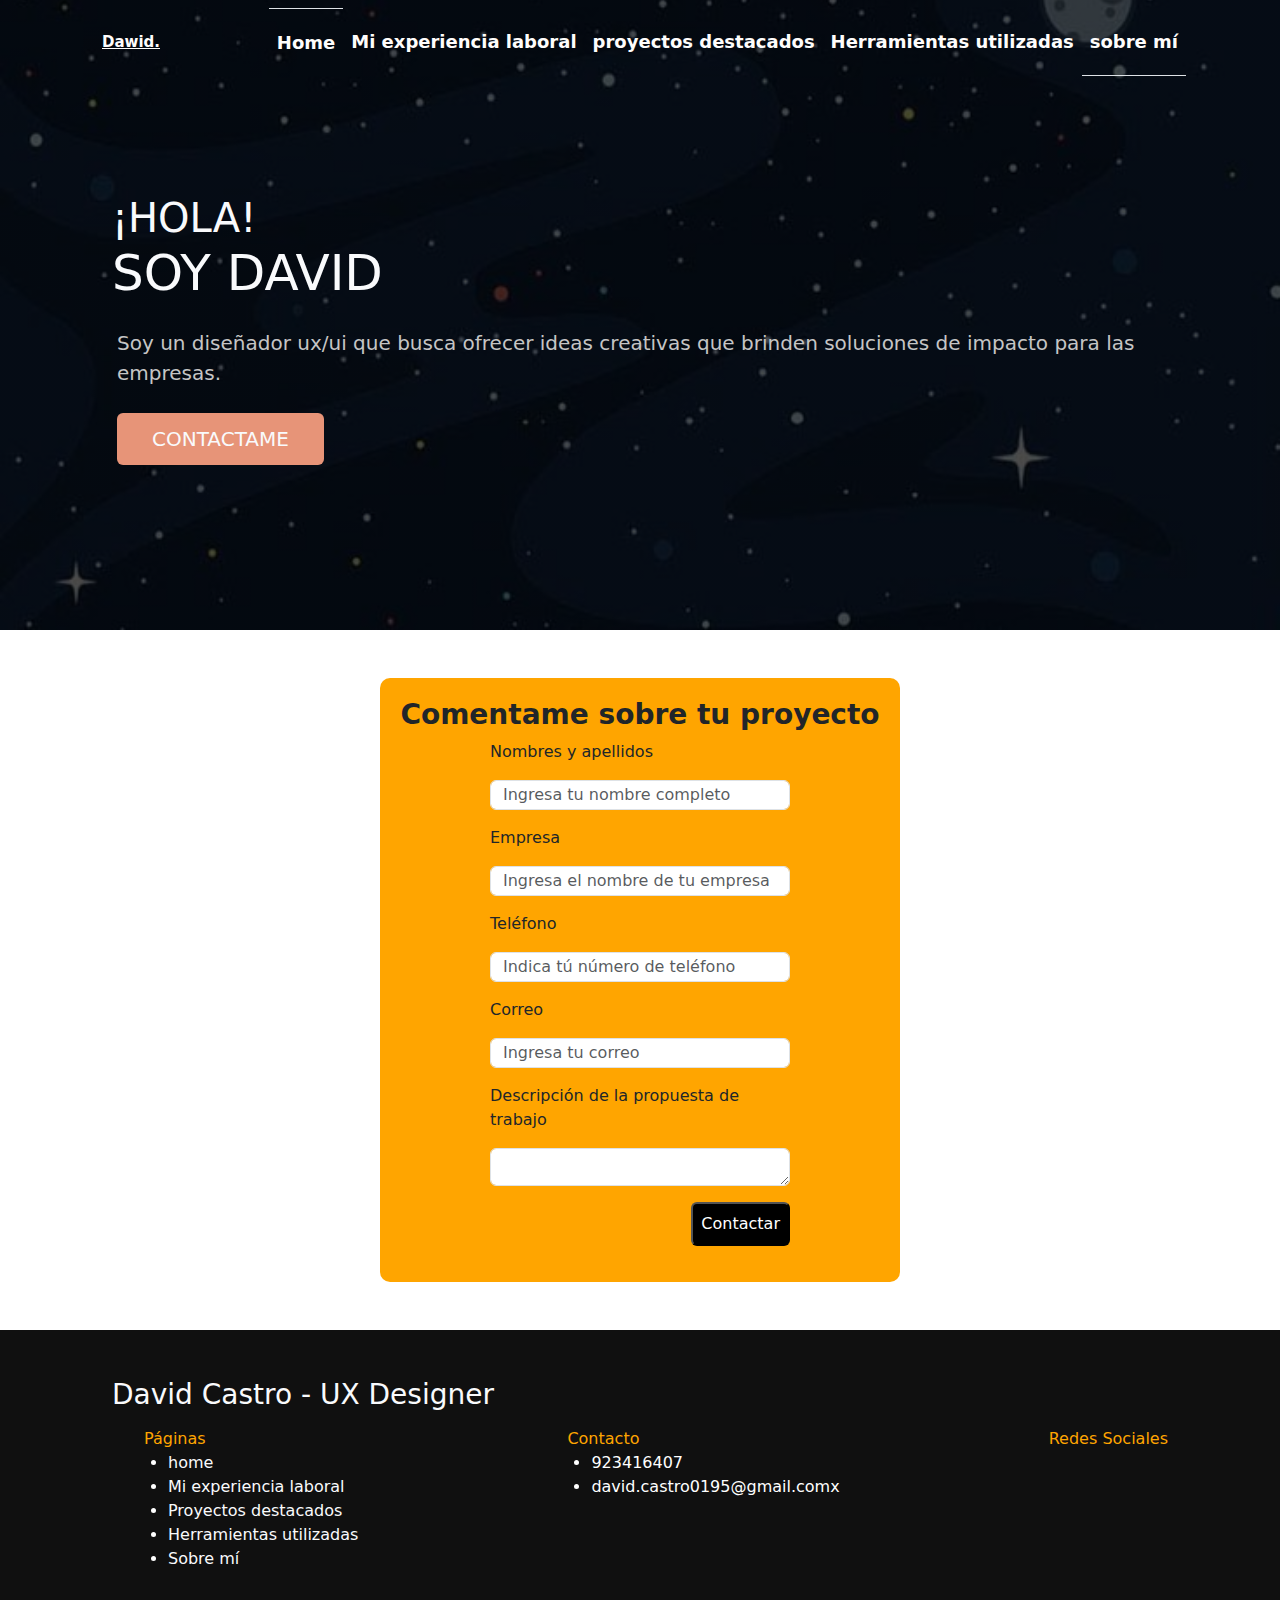
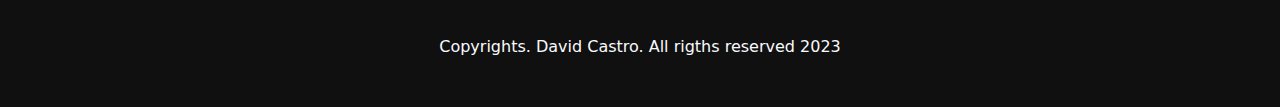
==== commit bd3ea0c8: "fix" ====
--- a/views/Contactame.html
+++ b/views/Contactame.html
@@ -70,46 +70,76 @@
         </div>
     </header>
 
-    <main>
-        <h1>Comentame sobre tu proyecto</h1>
-        <form class="form">
-            <div class="mb-3">
-                <p>Nombres y apellidos</p>
-                <input type="email" class="form-control" id="exampleFormControlInput1"
-                    placeholder="Ingresa tu nombre completo">
-                    <p>Empresa</p>
-                <input type="email" class="form-control" id="exampleFormControlInput1"
-                    placeholder="Ingresa el nombre de tu empresa">
-                <p>Teléfono</p>
-                <input  type="email" class="form-control" id="exampleFormControlInput1"
-                    placeholder="Indica tú número de teléfono">
-                <p>Correo</p>
-                <input type="email" class="form-control" id="exampleFormControlInput1" placeholder="Ingresa tu correo">
-                <div>
-                <p>Descripción de la propuesta de trabajo</p>
-                    <textarea  class="form-control"   name="textarea" id="exampleFormControlInput1" cols="30" rows="10"></textarea>
-                </div>
-        </form>
+    <main class="container">
+     <div class="d-flex justify-content-center align-content-center  my-5">
+        <div class="contactame-formulario__div">
+            <h3 class="fw-bold fs-3 text-center ">Comentame sobre tu proyecto</h3>
+            <form class="form">
+                <div class="mb-3 d-flex flex-column gap-3">
+                  <div >
+                    <p>Nombres y apellidos</p>
+                    <input type="email" class="form-control" id="exampleFormControlInput1"
+                        placeholder="Ingresa tu nombre completo">
+                  </div>
+                        <div>
+                            <p>Empresa</p>
+                    <input type="email" class="form-control" id="exampleFormControlInput1"
+                        placeholder="Ingresa el nombre de tu empresa">
+                        </div>
+                        <div>
+              <p>Teléfono</p>
+            <input  type="email" class="form-control" id="exampleFormControlInput1"
+            placeholder="Indica tú número de teléfono">
+          </div>
+                   <div>
+                    <p>Correo</p>
+                    <input type="email" class="form-control" id="exampleFormControlInput1" placeholder="Ingresa tu correo">
+                   </div>
+                    <div>
+                    <p>Descripción de la propuesta de trabajo</p>
+                        <textarea  class="form-control "   name="textarea" id="exampleFormControlInput1" cols="30" rows="10"></textarea>
+                    </div>
+
+                    <div class="d-flex justify-content-end">
+                        <button class="  bg-black text-white rounded p-2">Contactar</button>
+                    </div>
+            </form>
+        </div>
+     </div>
         
     </main>
-    <footer class="footer">
-        <h3> David Castro</h3>
-        <ul>
-            <nav class="nav bar">
-                <li> <a href="../index.html">home</a></li>
-                <li> <a href="../Paginas/mi-experiencia-laboral.html">Mi experiencia laboral</a></li>
-                <li> <a href="../Paginas/proyectos-destacados.html">Proyectos destacados</a></li>
-                <li> <a href="Herramientas-utilizadas.html">Herramientas utilizadas</a> </li>
-                <li> <a href="../Paginas/Sobre-mí.html">Sobre mí</a></li>
-            </nav>
-        </ul>
-        <p>
-            Contacto
-            923416407
-            david.castro0195@gmail.com
+
+    <footer class="footer m-0 py-5 ">
+        <div class="container">
+            <div class="d-flex flex-column  gap-2 ">
+                <h3> David Castro - UX Designer</h3>
+                <div class="footer-div__columns">
+                    <ul class="footer-contacto__ul">
+                        Páginas
+                        <div class="px-4">
+                            <li class="footer-contacto__li"> <a class="text-decoration-none " href="index.html">home</a></li>
+                            <li class="footer-contacto__li"> <a class="text-decoration-none " href="../Paginas/mi-experiencia-laboral.html">Mi experiencia laboral</a></li>
+                            <li class="footer-contacto__li"> <a class="text-decoration-none " href="../Paginas/proyectos-destacados.html">Proyectos destacados</a></li>
+                            <li class="footer-contacto__li"> <a class="text-decoration-none " href="views/Herramientas-utilizadas.html">Herramientas utilizadas</a></li>
+                            <li class="footer-contacto__li"> <a class="text-decoration-none " href="../Paginas/Sobre-mí.html">Sobre mí</a></li>
+                        </div>
+                    </ul>
+                    <ul class="footer-contacto__ul">
+                        Contacto
+                        <div class="px-4">
+                                <li class="footer-contacto__li">923416407</li>
+                                <li class="footer-contacto__li">david.castro0195@gmail.comx</li>
+                        </div>
+                    </ul>
+                    <ul class="footer-contacto__ul">
+                        Redes Sociales
+                    </ul>
+                </div>
+            </div>
+        </div>
+        <div class="d-flex justify-content-center  mt-5 ">
             Copyrights. David Castro. All rigths reserved 2023
-        </p>
-
+        </div>
     </footer>
 
 <script src="../styles/bootstrap/dist/js/bootstrap.min.js"></script>
--- a/styles/css/styles.css
+++ b/styles/css/styles.css
@@ -24,6 +24,34 @@
   .header-servicios-responsive {
     flex-wrap: wrap;
   }
+}
+
+.footer-div__columns {
+  display: flex;
+  justify-content: space-between;
+}
+@media (max-width: 991px) {
+  .footer-div__columns {
+    display: flex;
+    display: block;
+    flex-wrap: wrap;
+    flex-direction: column;
+  }
+}
+
+.footer-contacto__ul {
+  color: orange;
+}
+
+.footer-contacto__li {
+  color: white;
+  list-style-type: disc;
+}
+
+.contactame-formulario__div {
+  border-radius: 10px;
+  padding: 20px;
+  background-color: orange;
 }
 
 /*!
